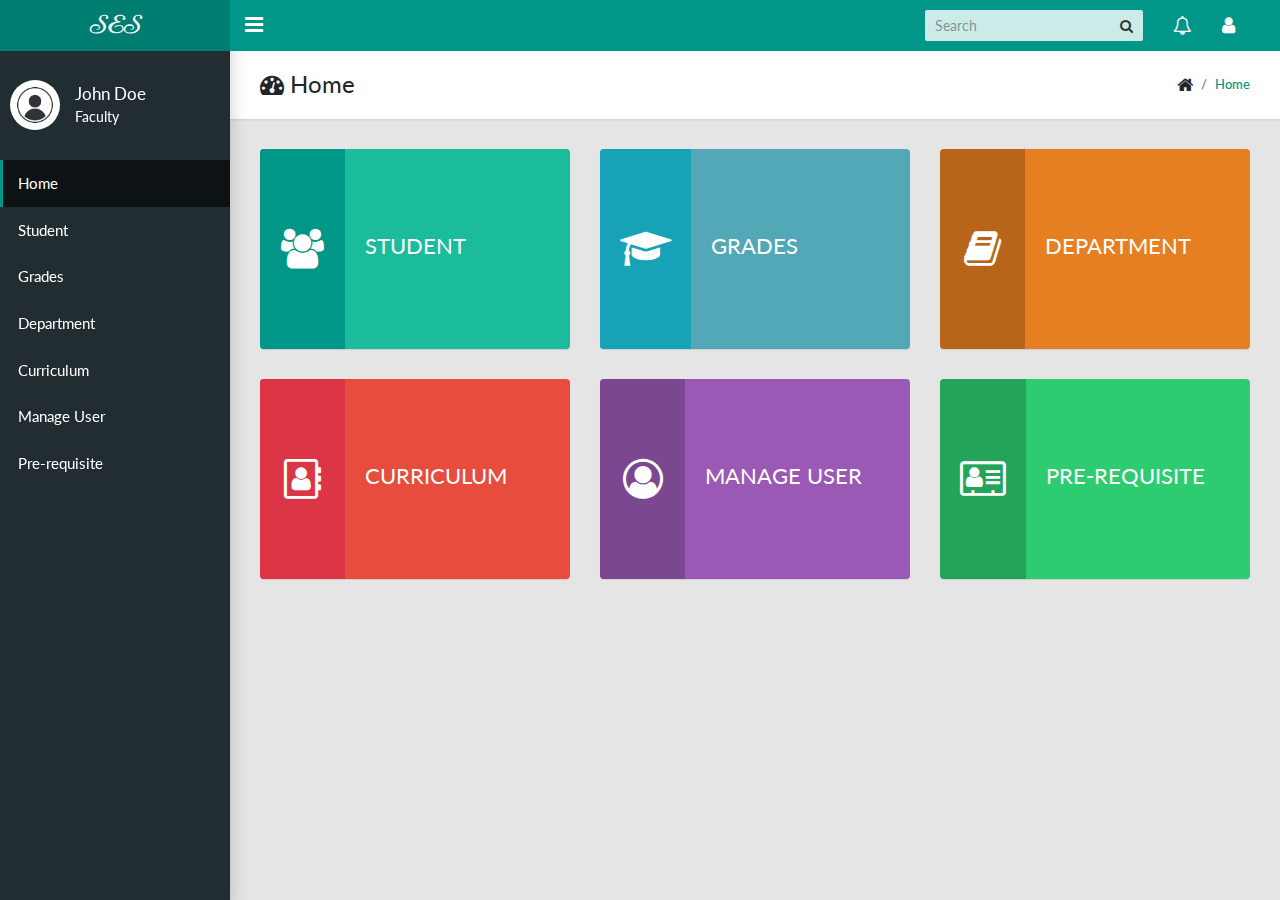
==== admin-dashboard.html @ 3c2b3d01 "project frontend upload" ====
<!DOCTYPE html>
<html lang="en">
  <head>
    <meta name="description" content="Vali is a responsive and free admin theme built with Bootstrap 4, SASS and PUG.js. It's fully customizable and modular.">
    <!-- Twitter meta-->
    <meta property="twitter:card" content="summary_large_image">
    <meta property="twitter:site" content="@pratikborsadiya">
    <meta property="twitter:creator" content="@pratikborsadiya">
    <!-- Open Graph Meta-->
    <meta property="og:type" content="website">
    <meta property="og:site_name" content="Vali Admin">
    <meta property="og:title" content="Vali - Free Bootstrap 4 admin theme">
    <meta property="og:url" content="http://pratikborsadiya.in/blog/vali-admin">
    <meta property="og:image" content="http://pratikborsadiya.in/blog/vali-admin/hero-social.png">
    <meta property="og:description" content="Vali is a responsive and free admin theme built with Bootstrap 4, SASS and PUG.js. It's fully customizable and modular.">
    <title>Home|SES</title>
    <meta charset="utf-8">
    <meta http-equiv="X-UA-Compatible" content="IE=edge">
    <meta name="viewport" content="width=device-width, initial-scale=1">
    <!-- Main CSS-->
    <link rel="stylesheet" type="text/css" href="css/main.css">
    <!-- Font-icon css-->
    <link rel="stylesheet" type="text/css" href="https://maxcdn.bootstrapcdn.com/font-awesome/4.7.0/css/font-awesome.min.css">
  </head>
  <body class="app sidebar-mini">
    <!-- Navbar-->
    <header class="app-header"><a class="app-header__logo" href="#">SES</a>
      <!-- Sidebar toggle button--><a class="app-sidebar__toggle" href="#" data-toggle="sidebar" aria-label="Hide Sidebar"></a>
      <!-- Navbar Right Menu-->
      <ul class="app-nav">
        <li class="app-search">
          <input class="app-search__input" type="search" placeholder="Search">
          <button class="app-search__button"><i class="fa fa-search"></i></button>
        </li>
        <!--Notification Menu-->
        <li class="dropdown"><a class="app-nav__item" href="#" data-toggle="dropdown" aria-label="Show notifications"><i class="fa fa-bell-o fa-lg"></i></a>
          <ul class="app-notification dropdown-menu dropdown-menu-right">
            <li class="app-notification__title">You have 4 new notifications.</li>
            <div class="app-notification__content">
              <li><a class="app-notification__item" href="javascript:;"><span class="app-notification__icon"><span class="fa-stack fa-lg"><i class="fa fa-circle fa-stack-2x text-primary"></i><i class="fa fa-envelope fa-stack-1x fa-inverse"></i></span></span>
                  <div>
                    <p class="app-notification__message">Lisa sent you a mail</p>
                    <p class="app-notification__meta">2 min ago</p>
                  </div></a></li>
              <li><a class="app-notification__item" href="javascript:;"><span class="app-notification__icon"><span class="fa-stack fa-lg"><i class="fa fa-circle fa-stack-2x text-danger"></i><i class="fa fa-hdd-o fa-stack-1x fa-inverse"></i></span></span>
                  <div>
                    <p class="app-notification__message">Mail server not working</p>
                    <p class="app-notification__meta">5 min ago</p>
                  </div></a></li>
              <li><a class="app-notification__item" href="javascript:;"><span class="app-notification__icon"><span class="fa-stack fa-lg"><i class="fa fa-circle fa-stack-2x text-success"></i><i class="fa fa-money fa-stack-1x fa-inverse"></i></span></span>
                  <div>
                    <p class="app-notification__message">Transaction complete</p>
                    <p class="app-notification__meta">2 days ago</p>
                  </div></a></li>
              <div class="app-notification__content">
                <li><a class="app-notification__item" href="javascript:;"><span class="app-notification__icon"><span class="fa-stack fa-lg"><i class="fa fa-circle fa-stack-2x text-primary"></i><i class="fa fa-envelope fa-stack-1x fa-inverse"></i></span></span>
                    <div>
                      <p class="app-notification__message">Lisa sent you a mail</p>
                      <p class="app-notification__meta">2 min ago</p>
                    </div></a></li>
                <li><a class="app-notification__item" href="javascript:;"><span class="app-notification__icon"><span class="fa-stack fa-lg"><i class="fa fa-circle fa-stack-2x text-danger"></i><i class="fa fa-hdd-o fa-stack-1x fa-inverse"></i></span></span>
                    <div>
                      <p class="app-notification__message">Mail server not working</p>
                      <p class="app-notification__meta">5 min ago</p>
                    </div></a></li>
                <li><a class="app-notification__item" href="javascript:;"><span class="app-notification__icon"><span class="fa-stack fa-lg"><i class="fa fa-circle fa-stack-2x text-success"></i><i class="fa fa-money fa-stack-1x fa-inverse"></i></span></span>
                    <div>
                      <p class="app-notification__message">Transaction complete</p>
                      <p class="app-notification__meta">2 days ago</p>
                    </div></a></li>
              </div>
            </div>
            <li class="app-notification__footer"><a href="#">See all notifications.</a></li>
          </ul>
        </li>
        <!-- User Menu-->
        <li class="dropdown"><a class="app-nav__item" href="#" data-toggle="dropdown" aria-label="Open Profile Menu"><i class="fa fa-user fa-lg"></i></a>
          <ul class="dropdown-menu settings-menu dropdown-menu-right">
            <li><a class="dropdown-item" href="user-profile.html"><i class="fa fa-cog fa-lg"></i> Settings</a></li>
            <li><a class="dropdown-item" href="user-profile.html"><i class="fa fa-user fa-lg"></i> Profile</a></li>
            <li><a class="dropdown-item" href="index.html"><i class="fa fa-sign-out fa-lg"></i> Logout</a></li>
          </ul>
        </li>
      </ul>
    </header>
    <!-- Sidebar menu-->
    <div class="app-sidebar__overlay" data-toggle="sidebar"></div>
    <aside class="app-sidebar">
      <div class="app-sidebar__user"><img class="app-sidebar__user-avatar img-fluid" src="images/avatar.jpg" alt="User Image">
        <div>
          <p class="app-sidebar__user-name">John Doe</p>
          <p class="app-sidebar__user-designation">Faculty</p>
        </div>
      </div>
      <ul class="app-menu">
        <li><a class="app-menu__item active" href="faculty-dashboard.html"><span class="app-menu__label">Home</span></a></li>
        <li><a class="app-menu__item " href="student.html"><span class="app-menu__label">Student</span></a></li>
        <li><a class="app-menu__item " href="grades.html"><span class="app-menu__label">Grades</span></a></li>
        <li><a class="app-menu__item " href="department.html"><span class="app-menu__label">Department</span></a></li>
        <li><a class="app-menu__item " href="curriculum.html"><span class="app-menu__label">Curriculum</span></a></li>
        <li><a class="app-menu__item " href="#"><span class="app-menu__label">Manage User</span></a></li>
        <li><a class="app-menu__item " href="pre-requisite.html"><span class="app-menu__label">Pre-requisite</span></a></li>
        <!-- <li class="treeview"><a class="app-menu__item" href="#" data-toggle="treeview"><i class="app-menu__icon fa fa-laptop"></i><span class="app-menu__label">UI Elements</span><i class="treeview-indicator fa fa-angle-right"></i></a>
          <ul class="treeview-menu">
            <li><a class="treeview-item" href="bootstrap-components.html"><i class="icon fa fa-circle-o"></i> Bootstrap Elements</a></li>
            <li><a class="treeview-item" href="https://fontawesome.com/v4.7.0/icons/" target="_blank" rel="noopener"><i class="icon fa fa-circle-o"></i> Font Icons</a></li>
            <li><a class="treeview-item" href="ui-cards.html"><i class="icon fa fa-circle-o"></i> Cards</a></li>
            <li><a class="treeview-item" href="widgets.html"><i class="icon fa fa-circle-o"></i> Widgets</a></li>
          </ul>
        </li>
        <li><a class="app-menu__item" href="charts.html"><i class="app-menu__icon fa fa-pie-chart"></i><span class="app-menu__label">Charts</span></a></li>
        <li class="treeview"><a class="app-menu__item" href="#" data-toggle="treeview"><i class="app-menu__icon fa fa-edit"></i><span class="app-menu__label">Forms</span><i class="treeview-indicator fa fa-angle-right"></i></a>
          <ul class="treeview-menu">
            <li><a class="treeview-item" href="form-components.html"><i class="icon fa fa-circle-o"></i> Form Components</a></li>
            <li><a class="treeview-item" href="form-custom.html"><i class="icon fa fa-circle-o"></i> Custom Components</a></li>
            <li><a class="treeview-item" href="form-samples.html"><i class="icon fa fa-circle-o"></i> Form Samples</a></li>
            <li><a class="treeview-item" href="form-notifications.html"><i class="icon fa fa-circle-o"></i> Form Notifications</a></li>
          </ul>
        </li>
        <li class="treeview"><a class="app-menu__item" href="#" data-toggle="treeview"><i class="app-menu__icon fa fa-th-list"></i><span class="app-menu__label">Tables</span><i class="treeview-indicator fa fa-angle-right"></i></a>
          <ul class="treeview-menu">
            <li><a class="treeview-item" href="table-basic.html"><i class="icon fa fa-circle-o"></i> Basic Tables</a></li>
            <li><a class="treeview-item" href="table-data-table.html"><i class="icon fa fa-circle-o"></i> Data Tables</a></li>
          </ul>
        </li>
        <li class="treeview"><a class="app-menu__item" href="#" data-toggle="treeview"><i class="app-menu__icon fa fa-file-text"></i><span class="app-menu__label">Pages</span><i class="treeview-indicator fa fa-angle-right"></i></a>
          <ul class="treeview-menu">
            <li><a class="treeview-item" href="blank-page.html"><i class="icon fa fa-circle-o"></i> Blank Page</a></li>
            <li><a class="treeview-item" href="page-login.html"><i class="icon fa fa-circle-o"></i> Login Page</a></li>
            <li><a class="treeview-item" href="page-lockscreen.html"><i class="icon fa fa-circle-o"></i> Lockscreen Page</a></li>
            <li><a class="treeview-item" href="page-user.html"><i class="icon fa fa-circle-o"></i> User Page</a></li>
            <li><a class="treeview-item" href="page-invoice.html"><i class="icon fa fa-circle-o"></i> Invoice Page</a></li>
            <li><a class="treeview-item" href="page-calendar.html"><i class="icon fa fa-circle-o"></i> Calendar Page</a></li>
            <li><a class="treeview-item" href="page-mailbox.html"><i class="icon fa fa-circle-o"></i> Mailbox</a></li>
            <li><a class="treeview-item" href="page-error.html"><i class="icon fa fa-circle-o"></i> Error Page</a></li>
          </ul>
        </li>
        <li><a class="app-menu__item" href="docs.html"><i class="app-menu__icon fa fa-file-code-o"></i><span class="app-menu__label">Docs</span></a></li> -->
      </ul>
    </aside>
    <main class="app-content">
      <div class="app-title">
        <div>
          <h1><i class="fa fa-dashboard"></i> Home</h1>
        </div>
        <ul class="app-breadcrumb breadcrumb">
          <li class="breadcrumb-item"><i class="fa fa-home fa-lg"></i></li>
          <li class="breadcrumb-item"><a href="#">Home</a></li>
        </ul>
      </div>
      <div class="row">
        <div class="col-md-6 col-lg-4">
          <a href="student.html">
            <div class="widget-small primary coloured-icon"><i class="icon fa fa-users fa-3x"></i>
              <div class="info">
                <h4>Student</h4>
              </div>
            </div>
          </a>
        </div>
        <div class="col-md-6 col-lg-4">
          <a href="grades.html">
            <div class="widget-small info coloured-icon"><i class="icon fa fa-graduation-cap fa-3x"></i>
              <div class="info">
                <h4>Grades</h4>
              </div>
            </div>
          </a>
        </div>
        <div class="col-md-6 col-lg-4">
          <a href="department.html">
            <div class="widget-small orange coloured-icon"><i class="icon fa fa-book fa-3x"></i>
              <div class="info">
                <h4>Department</h4>
              </div>
            </div>
          </a>
        </div>
        <div class="col-md-6 col-lg-4">
          <a href="curriculum.html">
            <div class="widget-small danger coloured-icon"><i class="icon fa fa-address-book-o fa-3x"></i>
              <div class="info">
                <h4>Curriculum</h4>
              </div>
            </div>
          </a>
        </div>
        <div class="col-md-6 col-lg-4">
          <a href="#">
            <div class="widget-small violet coloured-icon"><i class="icon fa fa-user-circle-o fa-3x"></i>
              <div class="info">
                <h4>Manage User</h4>
              </div>
            </div>
          </a>
        </div>
        <div class="col-md-6 col-lg-4">
          <a href="pre-requisite.html">
            <div class="widget-small green coloured-icon"><i class="icon fa fa-address-card-o fa-3x"></i>
              <div class="info">
                <h4>Pre-requisite</h4>
              </div>
            </div>
          </a>
        </div>
      </div>
      <!-- <div class="row">
        <div class="col-md-6">
          <div class="tile">
            <h3 class="tile-title">Monthly Sales</h3>
            <div class="embed-responsive embed-responsive-16by9">
              <canvas class="embed-responsive-item" id="lineChartDemo"></canvas>
            </div>
          </div>
        </div>
        <div class="col-md-6">
          <div class="tile">
            <h3 class="tile-title">Support Requests</h3>
            <div class="embed-responsive embed-responsive-16by9">
              <canvas class="embed-responsive-item" id="pieChartDemo"></canvas>
            </div>
          </div>
        </div>
      </div> -->
    </main>
    <!-- Essential javascripts for application to work-->
    <script src="js/jquery-3.3.1.min.js"></script>
    <script src="js/popper.min.js"></script>
    <script src="js/bootstrap.min.js"></script>
    <script src="js/main.js"></script>
    <!-- The javascript plugin to display page loading on top-->
    <script src="js/plugins/pace.min.js"></script>
    <!-- Page specific javascripts-->
    <script type="text/javascript" src="js/plugins/chart.js"></script>
    <script type="text/javascript">
      var data = {
      	labels: ["January", "February", "March", "April", "May"],
      	datasets: [
      		{
      			label: "My First dataset",
      			fillColor: "rgba(220,220,220,0.2)",
      			strokeColor: "rgba(220,220,220,1)",
      			pointColor: "rgba(220,220,220,1)",
      			pointStrokeColor: "#fff",
      			pointHighlightFill: "#fff",
      			pointHighlightStroke: "rgba(220,220,220,1)",
      			data: [65, 59, 80, 81, 56]
      		},
      		{
      			label: "My Second dataset",
      			fillColor: "rgba(151,187,205,0.2)",
      			strokeColor: "rgba(151,187,205,1)",
      			pointColor: "rgba(151,187,205,1)",
      			pointStrokeColor: "#fff",
      			pointHighlightFill: "#fff",
      			pointHighlightStroke: "rgba(151,187,205,1)",
      			data: [28, 48, 40, 19, 86]
      		}
      	]
      };
      var pdata = [
      	{
      		value: 300,
      		color: "#46BFBD",
      		highlight: "#5AD3D1",
      		label: "Complete"
      	},
      	{
      		value: 50,
      		color:"#F7464A",
      		highlight: "#FF5A5E",
      		label: "In-Progress"
      	}
      ]
      
      var ctxl = $("#lineChartDemo").get(0).getContext("2d");
      var lineChart = new Chart(ctxl).Line(data);
      
      var ctxp = $("#pieChartDemo").get(0).getContext("2d");
      var pieChart = new Chart(ctxp).Pie(pdata);
    </script>
    <!-- Google analytics script-->
    <script type="text/javascript">
      if(document.location.hostname == 'pratikborsadiya.in') {
      	(function(i,s,o,g,r,a,m){i['GoogleAnalyticsObject']=r;i[r]=i[r]||function(){
      	(i[r].q=i[r].q||[]).push(arguments)},i[r].l=1*new Date();a=s.createElement(o),
      	m=s.getElementsByTagName(o)[0];a.async=1;a.src=g;m.parentNode.insertBefore(a,m)
      	})(window,document,'script','//www.google-analytics.com/analytics.js','ga');
      	ga('create', 'UA-72504830-1', 'auto');
      	ga('send', 'pageview');
      }
    </script>
  </body>
</html>
---- css/main.css ----
@charset "UTF-8";
/*!
 * Vali Admin
 * Author: Pratik Borsadiya
 * ================================*/
@import url(https://fonts.googleapis.com/css?family=Lato:300,400,400i,700);
@import url(https://fonts.googleapis.com/css?family=Niconne);
/*!
 * Bootstrap v4.3.1 (https://getbootstrap.com/)
 * Copyright 2011-2019 The Bootstrap Authors
 * Copyright 2011-2019 Twitter, Inc.
 * Licensed under MIT (https://github.com/twbs/bootstrap/blob/master/LICENSE)
 */
:root {
  --blue: #007bff;
  --indigo: #6610f2;
  --purple: #6f42c1;
  --pink: #e83e8c;
  --red: #dc3545;
  --orange: #fd7e14;
  --yellow: #ffc107;
  --green: #28a745;
  --teal: #20c997;
  --cyan: #17a2b8;
  --white: #FFF;
  --gray: #6c757d;
  --gray-dark: #343a40;
  --primary: #009688;
  --secondary: #6c757d;
  --success: #28a745;
  --info: #17a2b8;
  --warning: #ffc107;
  --danger: #dc3545;
  --light: #f8f9fa;
  --dark: #343a40;
  --breakpoint-xs: 0;
  --breakpoint-sm: 576px;
  --breakpoint-md: 768px;
  --breakpoint-lg: 992px;
  --breakpoint-xl: 1200px;
  --font-family-sans-serif: "Lato", -apple-system, BlinkMacSystemFont, "Segoe UI", Roboto, "Helvetica Neue", Arial, sans-serif;
  --font-family-monospace: SFMono-Regular, Menlo, Monaco, Consolas, "Liberation Mono", "Courier New", monospace;
}

*,
*::before,
*::after {
  -webkit-box-sizing: border-box;
          box-sizing: border-box;
}

html {
  font-family: sans-serif;
  line-height: 1.15;
  -webkit-text-size-adjust: 100%;
  -webkit-tap-highlight-color: rgba(0, 0, 0, 0);
}

article, aside, figcaption, figure, footer, header, hgroup, main, nav, section {
  display: block;
}

body {
  margin: 0;
  font-family: "Lato", -apple-system, BlinkMacSystemFont, "Segoe UI", Roboto, "Helvetica Neue", Arial, sans-serif;
  font-size: 0.875rem;
  font-weight: 400;
  line-height: 1.5;
  color: #212529;
  text-align: left;
  background-color: #FFF;
}

[tabindex="-1"]:focus {
  outline: 0 !important;
}

hr {
  -webkit-box-sizing: content-box;
          box-sizing: content-box;
  height: 0;
  overflow: visible;
}

h1, h2, h3, h4, h5, h6 {
  margin-top: 0;
  margin-bottom: 0.5rem;
}

p {
  margin-top: 0;
  margin-bottom: 1rem;
}

abbr[title],
abbr[data-original-title] {
  text-decoration: underline;
  -webkit-text-decoration: underline dotted;
          text-decoration: underline dotted;
  cursor: help;
  border-bottom: 0;
  -webkit-text-decoration-skip-ink: none;
          text-decoration-skip-ink: none;
}

address {
  margin-bottom: 1rem;
  font-style: normal;
  line-height: inherit;
}

ol,
ul,
dl {
  margin-top: 0;
  margin-bottom: 1rem;
}

ol ol,
ul ul,
ol ul,
ul ol {
  margin-bottom: 0;
}

dt {
  font-weight: 700;
}

dd {
  margin-bottom: .5rem;
  margin-left: 0;
}

blockquote {
  margin: 0 0 1rem;
}

b,
strong {
  font-weight: bolder;
}

small {
  font-size: 80%;
}

sub,
sup {
  position: relative;
  font-size: 75%;
  line-height: 0;
  vertical-align: baseline;
}

sub {
  bottom: -.25em;
}

sup {
  top: -.5em;
}

a {
  color: #009688;
  text-decoration: none;
  background-color: transparent;
}

a:hover {
  color: #004a43;
  text-decoration: underline;
}

a:not([href]):not([tabindex]) {
  color: inherit;
  text-decoration: none;
}

a:not([href]):not([tabindex]):hover, a:not([href]):not([tabindex]):focus {
  color: inherit;
  text-decoration: none;
}

a:not([href]):not([tabindex]):focus {
  outline: 0;
}

pre,
code,
kbd,
samp {
  font-family: SFMono-Regular, Menlo, Monaco, Consolas, "Liberation Mono", "Courier New", monospace;
  font-size: 1em;
}

pre {
  margin-top: 0;
  margin-bottom: 1rem;
  overflow: auto;
}

figure {
  margin: 0 0 1rem;
}

img {
  vertical-align: middle;
  border-style: none;
}

svg {
  overflow: hidden;
  vertical-align: middle;
}

table {
  border-collapse: collapse;
}

caption {
  padding-top: 0.75rem;
  padding-bottom: 0.75rem;
  color: #6c757d;
  text-align: left;
  caption-side: bottom;
}

th {
  text-align: inherit;
}

label {
  display: inline-block;
  margin-bottom: 0.5rem;
}

button {
  border-radius: 0;
}

button:focus {
  outline: 1px dotted;
  outline: 5px auto -webkit-focus-ring-color;
}

input,
button,
select,
optgroup,
textarea {
  margin: 0;
  font-family: inherit;
  font-size: inherit;
  line-height: inherit;
}

button,
input {
  overflow: visible;
}

button,
select {
  text-transform: none;
}

select {
  word-wrap: normal;
}

button,
[type="button"],
[type="reset"],
[type="submit"] {
  -webkit-appearance: button;
}

button:not(:disabled),
[type="button"]:not(:disabled),
[type="reset"]:not(:disabled),
[type="submit"]:not(:disabled) {
  cursor: pointer;
}

button::-moz-focus-inner,
[type="button"]::-moz-focus-inner,
[type="reset"]::-moz-focus-inner,
[type="submit"]::-moz-focus-inner {
  padding: 0;
  border-style: none;
}

input[type="radio"],
input[type="checkbox"] {
  -webkit-box-sizing: border-box;
          box-sizing: border-box;
  padding: 0;
}

input[type="date"],
input[type="time"],
input[type="datetime-local"],
input[type="month"] {
  -webkit-appearance: listbox;
}

textarea {
  overflow: auto;
  resize: vertical;
}

fieldset {
  min-width: 0;
  padding: 0;
  margin: 0;
  border: 0;
}

legend {
  display: block;
  width: 100%;
  max-width: 100%;
  padding: 0;
  margin-bottom: .5rem;
  font-size: 1.5rem;
  line-height: inherit;
  color: inherit;
  white-space: normal;
}

progress {
  vertical-align: baseline;
}

[type="number"]::-webkit-inner-spin-button,
[type="number"]::-webkit-outer-spin-button {
  height: auto;
}

[type="search"] {
  outline-offset: -2px;
  -webkit-appearance: none;
}

[type="search"]::-webkit-search-decoration {
  -webkit-appearance: none;
}

::-webkit-file-upload-button {
  font: inherit;
  -webkit-appearance: button;
}

output {
  display: inline-block;
}

summary {
  display: list-item;
  cursor: pointer;
}

template {
  display: none;
}

[hidden] {
  display: none !important;
}

h1, h2, h3, h4, h5, h6,
.h1, .h2, .h3, .h4, .h5, .h6 {
  margin-bottom: 0.5rem;
  font-weight: bold;
  line-height: 1.2;
}

h1, .h1 {
  font-size: 2.1875rem;
}

h2, .h2 {
  font-size: 1.75rem;
}

h3, .h3 {
  font-size: 1.53125rem;
}

h4, .h4 {
  font-size: 1.3125rem;
}

h5, .h5 {
  font-size: 1.09375rem;
}

h6, .h6 {
  font-size: 0.875rem;
}

.lead {
  font-size: 1.09375rem;
  font-weight: 300;
}

.display-1 {
  font-size: 6rem;
  font-weight: 300;
  line-height: 1.2;
}

.display-2 {
  font-size: 5.5rem;
  font-weight: 300;
  line-height: 1.2;
}

.display-3 {
  font-size: 4.5rem;
  font-weight: 300;
  line-height: 1.2;
}

.display-4 {
  font-size: 3.5rem;
  font-weight: 300;
  line-height: 1.2;
}

hr {
  margin-top: 1rem;
  margin-bottom: 1rem;
  border: 0;
  border-top: 1px solid rgba(0, 0, 0, 0.1);
}

small,
.small {
  font-size: 80%;
  font-weight: 400;
}

mark,
.mark {
  padding: 0.2em;
  background-color: #fcf8e3;
}

.list-unstyled, .app-nav, .app-menu, .treeview-menu {
  padding-left: 0;
  list-style: none;
}

.list-inline {
  padding-left: 0;
  list-style: none;
}

.list-inline-item {
  display: inline-block;
}

.list-inline-item:not(:last-child) {
  margin-right: 0.5rem;
}

.initialism {
  font-size: 90%;
  text-transform: uppercase;
}

.blockquote {
  margin-bottom: 1rem;
  font-size: 1.09375rem;
}

.blockquote-footer {
  display: block;
  font-size: 80%;
  color: #6c757d;
}

.blockquote-footer::before {
  content: "\2014\00A0";
}

.img-fluid {
  max-width: 100%;
  height: auto;
}

.img-thumbnail {
  padding: 0.25rem;
  background-color: #FFF;
  border: 1px solid #dee2e6;
  border-radius: 0.25rem;
  max-width: 100%;
  height: auto;
}

.figure {
  display: inline-block;
}

.figure-img {
  margin-bottom: 0.5rem;
  line-height: 1;
}

.figure-caption {
  font-size: 90%;
  color: #6c757d;
}

code {
  font-size: 87.5%;
  color: #e83e8c;
  word-break: break-word;
}

a > code {
  color: inherit;
}

kbd {
  padding: 0.2rem 0.4rem;
  font-size: 87.5%;
  color: #FFF;
  background-color: #212529;
  border-radius: 0.2rem;
}

kbd kbd {
  padding: 0;
  font-size: 100%;
  font-weight: 700;
}

pre {
  display: block;
  font-size: 87.5%;
  color: #212529;
}

pre code {
  font-size: inherit;
  color: inherit;
  word-break: normal;
}

.pre-scrollable {
  max-height: 340px;
  overflow-y: scroll;
}

.container {
  width: 100%;
  padding-right: 15px;
  padding-left: 15px;
  margin-right: auto;
  margin-left: auto;
}

@media (min-width: 576px) {
  .container {
    max-width: 540px;
  }
}

@media (min-width: 768px) {
  .container {
    max-width: 720px;
  }
}

@media (min-width: 992px) {
  .container {
    max-width: 960px;
  }
}

@media (min-width: 1200px) {
  .container {
    max-width: 1140px;
  }
}

.container-fluid {
  width: 100%;
  padding-right: 15px;
  padding-left: 15px;
  margin-right: auto;
  margin-left: auto;
}

.row {
  display: -webkit-box;
  display: -ms-flexbox;
  display: flex;
  -ms-flex-wrap: wrap;
      flex-wrap: wrap;
  margin-right: -15px;
  margin-left: -15px;
}

.no-gutters {
  margin-right: 0;
  margin-left: 0;
}

.no-gutters > .col,
.no-gutters > [class*="col-"] {
  padding-right: 0;
  padding-left: 0;
}

.col-1, .col-2, .col-3, .col-4, .col-5, .col-6, .col-7, .col-8, .col-9, .col-10, .col-11, .col-12, .col,
.col-auto, .col-sm-1, .col-sm-2, .col-sm-3, .col-sm-4, .col-sm-5, .col-sm-6, .col-sm-7, .col-sm-8, .col-sm-9, .col-sm-10, .col-sm-11, .col-sm-12, .col-sm,
.col-sm-auto, .col-md-1, .col-md-2, .col-md-3, .col-md-4, .col-md-5, .col-md-6, .col-md-7, .col-md-8, .col-md-9, .col-md-10, .col-md-11, .col-md-12, .col-md,
.col-md-auto, .col-lg-1, .col-lg-2, .col-lg-3, .col-lg-4, .col-lg-5, .col-lg-6, .col-lg-7, .col-lg-8, .col-lg-9, .col-lg-10, .col-lg-11, .col-lg-12, .col-lg,
.col-lg-auto, .col-xl-1, .col-xl-2, .col-xl-3, .col-xl-4, .col-xl-5, .col-xl-6, .col-xl-7, .col-xl-8, .col-xl-9, .col-xl-10, .col-xl-11, .col-xl-12, .col-xl,
.col-xl-auto {
  position: relative;
  width: 100%;
  padding-right: 15px;
  padding-left: 15px;
}

.col {
  -ms-flex-preferred-size: 0;
      flex-basis: 0;
  -webkit-box-flex: 1;
      -ms-flex-positive: 1;
          flex-grow: 1;
  max-width: 100%;
}

.col-auto {
  -webkit-box-flex: 0;
      -ms-flex: 0 0 auto;
          flex: 0 0 auto;
  width: auto;
  max-width: 100%;
}

.col-1 {
  -webkit-box-flex: 0;
      -ms-flex: 0 0 8.3333333333%;
          flex: 0 0 8.3333333333%;
  max-width: 8.3333333333%;
}

.col-2 {
  -webkit-box-flex: 0;
      -ms-flex: 0 0 16.6666666667%;
          flex: 0 0 16.6666666667%;
  max-width: 16.6666666667%;
}

.col-3 {
  -webkit-box-flex: 0;
      -ms-flex: 0 0 25%;
          flex: 0 0 25%;
  max-width: 25%;
}

.col-4 {
  -webkit-box-flex: 0;
      -ms-flex: 0 0 33.3333333333%;
          flex: 0 0 33.3333333333%;
  max-width: 33.3333333333%;
}

.col-5 {
  -webkit-box-flex: 0;
      -ms-flex: 0 0 41.6666666667%;
          flex: 0 0 41.6666666667%;
  max-width: 41.6666666667%;
}

.col-6 {
  -webkit-box-flex: 0;
      -ms-flex: 0 0 50%;
          flex: 0 0 50%;
  max-width: 50%;
}

.col-7 {
  -webkit-box-flex: 0;
      -ms-flex: 0 0 58.3333333333%;
          flex: 0 0 58.3333333333%;
  max-width: 58.3333333333%;
}

.col-8 {
  -webkit-box-flex: 0;
      -ms-flex: 0 0 66.6666666667%;
          flex: 0 0 66.6666666667%;
  max-width: 66.6666666667%;
}

.col-9 {
  -webkit-box-flex: 0;
      -ms-flex: 0 0 75%;
          flex: 0 0 75%;
  max-width: 75%;
}

.col-10 {
  -webkit-box-flex: 0;
      -ms-flex: 0 0 83.3333333333%;
          flex: 0 0 83.3333333333%;
  max-width: 83.3333333333%;
}

.col-11 {
  -webkit-box-flex: 0;
      -ms-flex: 0 0 91.6666666667%;
          flex: 0 0 91.6666666667%;
  max-width: 91.6666666667%;
}

.col-12 {
  -webkit-box-flex: 0;
      -ms-flex: 0 0 100%;
          flex: 0 0 100%;
  max-width: 100%;
}

.order-first {
  -webkit-box-ordinal-group: 0;
      -ms-flex-order: -1;
          order: -1;
}

.order-last {
  -webkit-box-ordinal-group: 14;
      -ms-flex-order: 13;
          order: 13;
}

.order-0 {
  -webkit-box-ordinal-group: 1;
      -ms-flex-order: 0;
          order: 0;
}

.order-1 {
  -webkit-box-ordinal-group: 2;
      -ms-flex-order: 1;
          order: 1;
}

.order-2 {
  -webkit-box-ordinal-group: 3;
      -ms-flex-order: 2;
          order: 2;
}

.order-3 {
  -webkit-box-ordinal-group: 4;
      -ms-flex-order: 3;
          order: 3;
}

.order-4 {
  -webkit-box-ordinal-group: 5;
      -ms-flex-order: 4;
          order: 4;
}

.order-5 {
  -webkit-box-ordinal-group: 6;
      -ms-flex-order: 5;
          order: 5;
}

.order-6 {
  -webkit-box-ordinal-group: 7;
      -ms-flex-order: 6;
          order: 6;
}

.order-7 {
  -webkit-box-ordinal-group: 8;
      -ms-flex-order: 7;
          order: 7;
}

.order-8 {
  -webkit-box-ordinal-group: 9;
      -ms-flex-order: 8;
          order: 8;
}

.order-9 {
  -webkit-box-ordinal-group: 10;
      -ms-flex-order: 9;
          order: 9;
}

.order-10 {
  -webkit-box-ordinal-group: 11;
      -ms-flex-order: 10;
          order: 10;
}

.order-11 {
  -webkit-box-ordinal-group: 12;
      -ms-flex-order: 11;
          order: 11;
}

.order-12 {
  -webkit-box-ordinal-group: 13;
      -ms-flex-order: 12;
          order: 12;
}

.offset-1 {
  margin-left: 8.3333333333%;
}

.offset-2 {
  margin-left: 16.6666666667%;
}

.offset-3 {
  margin-left: 25%;
}

.offset-4 {
  margin-left: 33.3333333333%;
}

.offset-5 {
  margin-left: 41.6666666667%;
}

.offset-6 {
  margin-left: 50%;
}

.offset-7 {
  margin-left: 58.3333333333%;
}

.offset-8 {
  margin-left: 66.6666666667%;
}

.offset-9 {
  margin-left: 75%;
}

.offset-10 {
  margin-left: 83.3333333333%;
}

.offset-11 {
  margin-left: 91.6666666667%;
}

@media (min-width: 576px) {
  .col-sm {
    -ms-flex-preferred-size: 0;
        flex-basis: 0;
    -webkit-box-flex: 1;
        -ms-flex-positive: 1;
            flex-grow: 1;
    max-width: 100%;
  }
  .col-sm-auto {
    -webkit-box-flex: 0;
        -ms-flex: 0 0 auto;
            flex: 0 0 auto;
    width: auto;
    max-width: 100%;
  }
  .col-sm-1 {
    -webkit-box-flex: 0;
        -ms-flex: 0 0 8.3333333333%;
            flex: 0 0 8.3333333333%;
    max-width: 8.3333333333%;
  }
  .col-sm-2 {
    -webkit-box-flex: 0;
        -ms-flex: 0 0 16.6666666667%;
            flex: 0 0 16.6666666667%;
    max-width: 16.6666666667%;
  }
  .col-sm-3 {
    -webkit-box-flex: 0;
        -ms-flex: 0 0 25%;
            flex: 0 0 25%;
    max-width: 25%;
  }
  .col-sm-4 {
    -webkit-box-flex: 0;
        -ms-flex: 0 0 33.3333333333%;
            flex: 0 0 33.3333333333%;
    max-width: 33.3333333333%;
  }
  .col-sm-5 {
    -webkit-box-flex: 0;
        -ms-flex: 0 0 41.6666666667%;
            flex: 0 0 41.6666666667%;
    max-width: 41.6666666667%;
  }
  .col-sm-6 {
    -webkit-box-flex: 0;
        -ms-flex: 0 0 50%;
            flex: 0 0 50%;
    max-width: 50%;
  }
  .col-sm-7 {
    -webkit-box-flex: 0;
        -ms-flex: 0 0 58.3333333333%;
            flex: 0 0 58.3333333333%;
    max-width: 58.3333333333%;
  }
  .col-sm-8 {
    -webkit-box-flex: 0;
        -ms-flex: 0 0 66.6666666667%;
            flex: 0 0 66.6666666667%;
    max-width: 66.6666666667%;
  }
  .col-sm-9 {
    -webkit-box-flex: 0;
        -ms-flex: 0 0 75%;
            flex: 0 0 75%;
    max-width: 75%;
  }
  .col-sm-10 {
    -webkit-box-flex: 0;
        -ms-flex: 0 0 83.3333333333%;
            flex: 0 0 83.3333333333%;
    max-width: 83.3333333333%;
  }
  .col-sm-11 {
    -webkit-box-flex: 0;
        -ms-flex: 0 0 91.6666666667%;
            flex: 0 0 91.6666666667%;
    max-width: 91.6666666667%;
  }
  .col-sm-12 {
    -webkit-box-flex: 0;
        -ms-flex: 0 0 100%;
            flex: 0 0 100%;
    max-width: 100%;
  }
  .order-sm-first {
    -webkit-box-ordinal-group: 0;
        -ms-flex-order: -1;
            order: -1;
  }
  .order-sm-last {
    -webkit-box-ordinal-group: 14;
        -ms-flex-order: 13;
            order: 13;
  }
  .order-sm-0 {
    -webkit-box-ordinal-group: 1;
        -ms-flex-order: 0;
            order: 0;
  }
  .order-sm-1 {
    -webkit-box-ordinal-group: 2;
        -ms-flex-order: 1;
            order: 1;
  }
  .order-sm-2 {
    -webkit-box-ordinal-group: 3;
        -ms-flex-order: 2;
            order: 2;
  }
  .order-sm-3 {
    -webkit-box-ordinal-group: 4;
        -ms-flex-order: 3;
            order: 3;
  }
  .order-sm-4 {
    -webkit-box-ordinal-group: 5;
        -ms-flex-order: 4;
            order: 4;
  }
  .order-sm-5 {
    -webkit-box-ordinal-group: 6;
        -ms-flex-order: 5;
            order: 5;
  }
  .order-sm-6 {
    -webkit-box-ordinal-group: 7;
        -ms-flex-order: 6;
            order: 6;
  }
  .order-sm-7 {
    -webkit-box-ordinal-group: 8;
        -ms-flex-order: 7;
            order: 7;
  }
  .order-sm-8 {
    -webkit-box-ordinal-group: 9;
        -ms-flex-order: 8;
            order: 8;
  }
  .order-sm-9 {
    -webkit-box-ordinal-group: 10;
        -ms-flex-order: 9;
            order: 9;
  }
  .order-sm-10 {
    -webkit-box-ordinal-group: 11;
        -ms-flex-order: 10;
            order: 10;
  }
  .order-sm-11 {
    -webkit-box-ordinal-group: 12;
        -ms-flex-order: 11;
            order: 11;
  }
  .order-sm-12 {
    -webkit-box-ordinal-group: 13;
        -ms-flex-order: 12;
            order: 12;
  }
  .offset-sm-0 {
    margin-left: 0;
  }
  .offset-sm-1 {
    margin-left: 8.3333333333%;
  }
  .offset-sm-2 {
    margin-left: 16.6666666667%;
  }
  .offset-sm-3 {
    margin-left: 25%;
  }
  .offset-sm-4 {
    margin-left: 33.3333333333%;
  }
  .offset-sm-5 {
    margin-left: 41.6666666667%;
  }
  .offset-sm-6 {
    margin-left: 50%;
  }
  .offset-sm-7 {
    margin-left: 58.3333333333%;
  }
  .offset-sm-8 {
    margin-left: 66.6666666667%;
  }
  .offset-sm-9 {
    margin-left: 75%;
  }
  .offset-sm-10 {
    margin-left: 83.3333333333%;
  }
  .offset-sm-11 {
    margin-left: 91.6666666667%;
  }
}

@media (min-width: 768px) {
  .col-md {
    -ms-flex-preferred-size: 0;
        flex-basis: 0;
    -webkit-box-flex: 1;
        -ms-flex-positive: 1;
            flex-grow: 1;
    max-width: 100%;
  }
  .col-md-auto {
    -webkit-box-flex: 0;
        -ms-flex: 0 0 auto;
            flex: 0 0 auto;
    width: auto;
    max-width: 100%;
  }
  .col-md-1 {
    -webkit-box-flex: 0;
        -ms-flex: 0 0 8.3333333333%;
            flex: 0 0 8.3333333333%;
    max-width: 8.3333333333%;
  }
  .col-md-2 {
    -webkit-box-flex: 0;
        -ms-flex: 0 0 16.6666666667%;
            flex: 0 0 16.6666666667%;
    max-width: 16.6666666667%;
  }
  .col-md-3 {
    -webkit-box-flex: 0;
        -ms-flex: 0 0 25%;
            flex: 0 0 25%;
    max-width: 25%;
  }
  .col-md-4 {
    -webkit-box-flex: 0;
        -ms-flex: 0 0 33.3333333333%;
            flex: 0 0 33.3333333333%;
    max-width: 33.3333333333%;
  }
  .col-md-5 {
    -webkit-box-flex: 0;
        -ms-flex: 0 0 41.6666666667%;
            flex: 0 0 41.6666666667%;
    max-width: 41.6666666667%;
  }
  .col-md-6 {
    -webkit-box-flex: 0;
        -ms-flex: 0 0 50%;
            flex: 0 0 50%;
    max-width: 50%;
  }
  .col-md-7 {
    -webkit-box-flex: 0;
        -ms-flex: 0 0 58.3333333333%;
            flex: 0 0 58.3333333333%;
    max-width: 58.3333333333%;
  }
  .col-md-8 {
    -webkit-box-flex: 0;
        -ms-flex: 0 0 66.6666666667%;
            flex: 0 0 66.6666666667%;
    max-width: 66.6666666667%;
  }
  .col-md-9 {
    -webkit-box-flex: 0;
        -ms-flex: 0 0 75%;
            flex: 0 0 75%;
    max-width: 75%;
  }
  .col-md-10 {
    -webkit-box-flex: 0;
        -ms-flex: 0 0 83.3333333333%;
            flex: 0 0 83.3333333333%;
    max-width: 83.3333333333%;
  }
  .col-md-11 {
    -webkit-box-flex: 0;
        -ms-flex: 0 0 91.6666666667%;
            flex: 0 0 91.6666666667%;
    max-width: 91.6666666667%;
  }
  .col-md-12 {
    -webkit-box-flex: 0;
        -ms-flex: 0 0 100%;
            flex: 0 0 100%;
    max-width: 100%;
  }
  .order-md-first {
    -webkit-box-ordinal-group: 0;
        -ms-flex-order: -1;
            order: -1;
  }
  .order-md-last {
    -webkit-box-ordinal-group: 14;
        -ms-flex-order: 13;
            order: 13;
  }
  .order-md-0 {
    -webkit-box-ordinal-group: 1;
        -ms-flex-order: 0;
            order: 0;
  }
  .order-md-1 {
    -webkit-box-ordinal-group: 2;
        -ms-flex-order: 1;
            order: 1;
  }
  .order-md-2 {
    -webkit-box-ordinal-group: 3;
        -ms-flex-order: 2;
            order: 2;
  }
  .order-md-3 {
    -webkit-box-ordinal-group: 4;
        -ms-flex-order: 3;
            order: 3;
  }
  .order-md-4 {
    -webkit-box-ordinal-group: 5;
        -ms-flex-order: 4;
            order: 4;
  }
  .order-md-5 {
    -webkit-box-ordinal-group: 6;
        -ms-flex-order: 5;
            order: 5;
  }
  .order-md-6 {
    -webkit-box-ordinal-group: 7;
        -ms-flex-order: 6;
            order: 6;
  }
  .order-md-7 {
    -webkit-box-ordinal-group: 8;
        -ms-flex-order: 7;
            order: 7;
  }
  .order-md-8 {
    -webkit-box-ordinal-group: 9;
        -ms-flex-order: 8;
            order: 8;
  }
  .order-md-9 {
    -webkit-box-ordinal-group: 10;
        -ms-flex-order: 9;
            order: 9;
  }
  .order-md-10 {
    -webkit-box-ordinal-group: 11;
        -ms-flex-order: 10;
            order: 10;
  }
  .order-md-11 {
    -webkit-box-ordinal-group: 12;
        -ms-flex-order: 11;
            order: 11;
  }
  .order-md-12 {
    -webkit-box-ordinal-group: 13;
        -ms-flex-order: 12;
            order: 12;
  }
  .offset-md-0 {
    margin-left: 0;
  }
  .offset-md-1 {
    margin-left: 8.3333333333%;
  }
  .offset-md-2 {
    margin-left: 16.6666666667%;
  }
  .offset-md-3 {
    margin-left: 25%;
  }
  .offset-md-4 {
    margin-left: 33.3333333333%;
  }
  .offset-md-5 {
    margin-left: 41.6666666667%;
  }
  .offset-md-6 {
    margin-left: 50%;
  }
  .offset-md-7 {
    margin-left: 58.3333333333%;
  }
  .offset-md-8 {
    margin-left: 66.6666666667%;
  }
  .offset-md-9 {
    margin-left: 75%;
  }
  .offset-md-10 {
    margin-left: 83.3333333333%;
  }
  .offset-md-11 {
    margin-left: 91.6666666667%;
  }
}

@media (min-width: 992px) {
  .col-lg {
    -ms-flex-preferred-size: 0;
        flex-basis: 0;
    -webkit-box-flex: 1;
        -ms-flex-positive: 1;
            flex-grow: 1;
    max-width: 100%;
  }
  .col-lg-auto {
    -webkit-box-flex: 0;
        -ms-flex: 0 0 auto;
            flex: 0 0 auto;
    width: auto;
    max-width: 100%;
  }
  .col-lg-1 {
    -webkit-box-flex: 0;
        -ms-flex: 0 0 8.3333333333%;
            flex: 0 0 8.3333333333%;
    max-width: 8.3333333333%;
  }
  .col-lg-2 {
    -webkit-box-flex: 0;
        -ms-flex: 0 0 16.6666666667%;
            flex: 0 0 16.6666666667%;
    max-width: 16.6666666667%;
  }
  .col-lg-3 {
    -webkit-box-flex: 0;
        -ms-flex: 0 0 25%;
            flex: 0 0 25%;
    max-width: 25%;
  }
  .col-lg-4 {
    -webkit-box-flex: 0;
        -ms-flex: 0 0 33.3333333333%;
            flex: 0 0 33.3333333333%;
    max-width: 33.3333333333%;
  }
  .col-lg-5 {
    -webkit-box-flex: 0;
        -ms-flex: 0 0 41.6666666667%;
            flex: 0 0 41.6666666667%;
    max-width: 41.6666666667%;
  }
  .col-lg-6 {
    -webkit-box-flex: 0;
        -ms-flex: 0 0 50%;
            flex: 0 0 50%;
    max-width: 50%;
  }
  .col-lg-7 {
    -webkit-box-flex: 0;
        -ms-flex: 0 0 58.3333333333%;
            flex: 0 0 58.3333333333%;
    max-width: 58.3333333333%;
  }
  .col-lg-8 {
    -webkit-box-flex: 0;
        -ms-flex: 0 0 66.6666666667%;
            flex: 0 0 66.6666666667%;
    max-width: 66.6666666667%;
  }
  .col-lg-9 {
    -webkit-box-flex: 0;
        -ms-flex: 0 0 75%;
            flex: 0 0 75%;
    max-width: 75%;
  }
  .col-lg-10 {
    -webkit-box-flex: 0;
        -ms-flex: 0 0 83.3333333333%;
            flex: 0 0 83.3333333333%;
    max-width: 83.3333333333%;
  }
  .col-lg-11 {
    -webkit-box-flex: 0;
        -ms-flex: 0 0 91.6666666667%;
            flex: 0 0 91.6666666667%;
    max-width: 91.6666666667%;
  }
  .col-lg-12 {
    -webkit-box-flex: 0;
        -ms-flex: 0 0 100%;
            flex: 0 0 100%;
    max-width: 100%;
  }
  .order-lg-first {
    -webkit-box-ordinal-group: 0;
        -ms-flex-order: -1;
            order: -1;
  }
  .order-lg-last {
    -webkit-box-ordinal-group: 14;
        -ms-flex-order: 13;
            order: 13;
  }
  .order-lg-0 {
    -webkit-box-ordinal-group: 1;
        -ms-flex-order: 0;
            order: 0;
  }
  .order-lg-1 {
    -webkit-box-ordinal-group: 2;
        -ms-flex-order: 1;
            order: 1;
  }
  .order-lg-2 {
    -webkit-box-ordinal-group: 3;
        -ms-flex-order: 2;
            order: 2;
  }
  .order-lg-3 {
    -webkit-box-ordinal-group: 4;
        -ms-flex-order: 3;
            order: 3;
  }
  .order-lg-4 {
    -webkit-box-ordinal-group: 5;
        -ms-flex-order: 4;
            order: 4;
  }
  .order-lg-5 {
    -webkit-box-ordinal-group: 6;
        -ms-flex-order: 5;
            order: 5;
  }
  .order-lg-6 {
    -webkit-box-ordinal-group: 7;
        -ms-flex-order: 6;
            order: 6;
  }
  .order-lg-7 {
    -webkit-box-ordinal-group: 8;
        -ms-flex-order: 7;
            order: 7;
  }
  .order-lg-8 {
    -webkit-box-ordinal-group: 9;
        -ms-flex-order: 8;
            order: 8;
  }
  .order-lg-9 {
    -webkit-box-ordinal-group: 10;
        -ms-flex-order: 9;
            order: 9;
  }
  .order-lg-10 {
    -webkit-box-ordinal-group: 11;
        -ms-flex-order: 10;
            order: 10;
  }
  .order-lg-11 {
    -webkit-box-ordinal-group: 12;
        -ms-flex-order: 11;
            order: 11;
  }
  .order-lg-12 {
    -webkit-box-ordinal-group: 13;
        -ms-flex-order: 12;
            order: 12;
  }
  .offset-lg-0 {
    margin-left: 0;
  }
  .offset-lg-1 {
    margin-left: 8.3333333333%;
  }
  .offset-lg-2 {
    margin-left: 16.6666666667%;
  }
  .offset-lg-3 {
    margin-left: 25%;
  }
  .offset-lg-4 {
    margin-left: 33.3333333333%;
  }
  .offset-lg-5 {
    margin-left: 41.6666666667%;
  }
  .offset-lg-6 {
    margin-left: 50%;
  }
  .offset-lg-7 {
    margin-left: 58.3333333333%;
  }
  .offset-lg-8 {
    margin-left: 66.6666666667%;
  }
  .offset-lg-9 {
    margin-left: 75%;
  }
  .offset-lg-10 {
    margin-left: 83.3333333333%;
  }
  .offset-lg-11 {
    margin-left: 91.6666666667%;
  }
}

@media (min-width: 1200px) {
  .col-xl {
    -ms-flex-preferred-size: 0;
        flex-basis: 0;
    -webkit-box-flex: 1;
        -ms-flex-positive: 1;
            flex-grow: 1;
    max-width: 100%;
  }
  .col-xl-auto {
    -webkit-box-flex: 0;
        -ms-flex: 0 0 auto;
            flex: 0 0 auto;
    width: auto;
    max-width: 100%;
  }
  .col-xl-1 {
    -webkit-box-flex: 0;
        -ms-flex: 0 0 8.3333333333%;
            flex: 0 0 8.3333333333%;
    max-width: 8.3333333333%;
  }
  .col-xl-2 {
    -webkit-box-flex: 0;
        -ms-flex: 0 0 16.6666666667%;
            flex: 0 0 16.6666666667%;
    max-width: 16.6666666667%;
  }
  .col-xl-3 {
    -webkit-box-flex: 0;
        -ms-flex: 0 0 25%;
            flex: 0 0 25%;
    max-width: 25%;
  }
  .col-xl-4 {
    -webkit-box-flex: 0;
        -ms-flex: 0 0 33.3333333333%;
            flex: 0 0 33.3333333333%;
    max-width: 33.3333333333%;
  }
  .col-xl-5 {
    -webkit-box-flex: 0;
        -ms-flex: 0 0 41.6666666667%;
            flex: 0 0 41.6666666667%;
    max-width: 41.6666666667%;
  }
  .col-xl-6 {
    -webkit-box-flex: 0;
        -ms-flex: 0 0 50%;
            flex: 0 0 50%;
    max-width: 50%;
  }
  .col-xl-7 {
    -webkit-box-flex: 0;
        -ms-flex: 0 0 58.3333333333%;
            flex: 0 0 58.3333333333%;
    max-width: 58.3333333333%;
  }
  .col-xl-8 {
    -webkit-box-flex: 0;
        -ms-flex: 0 0 66.6666666667%;
            flex: 0 0 66.6666666667%;
    max-width: 66.6666666667%;
  }
  .col-xl-9 {
    -webkit-box-flex: 0;
        -ms-flex: 0 0 75%;
            flex: 0 0 75%;
    max-width: 75%;
  }
  .col-xl-10 {
    -webkit-box-flex: 0;
        -ms-flex: 0 0 83.3333333333%;
            flex: 0 0 83.3333333333%;
    max-width: 83.3333333333%;
  }
  .col-xl-11 {
    -webkit-box-flex: 0;
        -ms-flex: 0 0 91.6666666667%;
            flex: 0 0 91.6666666667%;
    max-width: 91.6666666667%;
  }
  .col-xl-12 {
    -webkit-box-flex: 0;
        -ms-flex: 0 0 100%;
            flex: 0 0 100%;
    max-width: 100%;
  }
  .order-xl-first {
    -webkit-box-ordinal-group: 0;
        -ms-flex-order: -1;
            order: -1;
  }
  .order-xl-last {
    -webkit-box-ordinal-group: 14;
        -ms-flex-order: 13;
            order: 13;
  }
  .order-xl-0 {
    -webkit-box-ordinal-group: 1;
        -ms-flex-order: 0;
            order: 0;
  }
  .order-xl-1 {
    -webkit-box-ordinal-group: 2;
        -ms-flex-order: 1;
            order: 1;
  }
  .order-xl-2 {
    -webkit-box-ordinal-group: 3;
        -ms-flex-order: 2;
            order: 2;
  }
  .order-xl-3 {
    -webkit-box-ordinal-group: 4;
        -ms-flex-order: 3;
            order: 3;
  }
  .order-xl-4 {
    -webkit-box-ordinal-group: 5;
        -ms-flex-order: 4;
            order: 4;
  }
  .order-xl-5 {
    -webkit-box-ordinal-group: 6;
        -ms-flex-order: 5;
            order: 5;
  }
  .order-xl-6 {
    -webkit-box-ordinal-group: 7;
        -ms-flex-order: 6;
            order: 6;
  }
  .order-xl-7 {
    -webkit-box-ordinal-group: 8;
        -ms-flex-order: 7;
            order: 7;
  }
  .order-xl-8 {
    -webkit-box-ordinal-group: 9;
        -ms-flex-order: 8;
            order: 8;
  }
  .order-xl-9 {
    -webkit-box-ordinal-group: 10;
        -ms-flex-order: 9;
            order: 9;
  }
  .order-xl-10 {
    -webkit-box-ordinal-group: 11;
        -ms-flex-order: 10;
            order: 10;
  }
  .order-xl-11 {
    -webkit-box-ordinal-group: 12;
        -ms-flex-order: 11;
            order: 11;
  }
  .order-xl-12 {
    -webkit-box-ordinal-group: 13;
        -ms-flex-order: 12;
            order: 12;
  }
  .offset-xl-0 {
    margin-left: 0;
  }
  .offset-xl-1 {
    margin-left: 8.3333333333%;
  }
  .offset-xl-2 {
    margin-left: 16.6666666667%;
  }
  .offset-xl-3 {
    margin-left: 25%;
  }
  .offset-xl-4 {
    margin-left: 33.3333333333%;
  }
  .offset-xl-5 {
    margin-left: 41.6666666667%;
  }
  .offset-xl-6 {
    margin-left: 50%;
  }
  .offset-xl-7 {
    margin-left: 58.3333333333%;
  }
  .offset-xl-8 {
    margin-left: 66.6666666667%;
  }
  .offset-xl-9 {
    margin-left: 75%;
  }
  .offset-xl-10 {
    margin-left: 83.3333333333%;
  }
  .offset-xl-11 {
    margin-left: 91.6666666667%;
  }
}

.table {
  width: 100%;
  margin-bottom: 1rem;
  color: #212529;
}

.table th,
.table td {
  padding: 0.75rem;
  vertical-align: top;
  border-top: 1px solid #dee2e6;
}

.table thead th {
  vertical-align: bottom;
  border-bottom: 2px solid #dee2e6;
}

.table tbody + tbody {
  border-top: 2px solid #dee2e6;
}

.table-sm th,
.table-sm td {
  padding: 0.3rem;
}

.table-bordered {
  border: 1px solid #dee2e6;
}

.table-bordered th,
.table-bordered td {
  border: 1px solid #dee2e6;
}

.table-bordered thead th,
.table-bordered thead td {
  border-bottom-width: 2px;
}

.table-borderless th,
.table-borderless td,
.table-borderless thead th,
.table-borderless tbody + tbody {
  border: 0;
}

.table-striped tbody tr:nth-of-type(odd) {
  background-color: rgba(0, 0, 0, 0.05);
}

.table-hover tbody tr:hover {
  color: #212529;
  background-color: rgba(0, 0, 0, 0.075);
}

.table-primary,
.table-primary > th,
.table-primary > td {
  background-color: #b8e2de;
}

.table-primary th,
.table-primary td,
.table-primary thead th,
.table-primary tbody + tbody {
  border-color: #7ac8c1;
}

.table-hover .table-primary:hover {
  background-color: #a6dbd6;
}

.table-hover .table-primary:hover > td,
.table-hover .table-primary:hover > th {
  background-color: #a6dbd6;
}

.table-secondary,
.table-secondary > th,
.table-secondary > td {
  background-color: #d6d8db;
}

.table-secondary th,
.table-secondary td,
.table-secondary thead th,
.table-secondary tbody + tbody {
  border-color: #b3b7bb;
}

.table-hover .table-secondary:hover {
  background-color: #c8cbcf;
}

.table-hover .table-secondary:hover > td,
.table-hover .table-secondary:hover > th {
  background-color: #c8cbcf;
}

.table-success,
.table-success > th,
.table-success > td {
  background-color: #c3e6cb;
}

.table-success th,
.table-success td,
.table-success thead th,
.table-success tbody + tbody {
  border-color: #8fd19e;
}

.table-hover .table-success:hover {
  background-color: #b1dfbb;
}

.table-hover .table-success:hover > td,
.table-hover .table-success:hover > th {
  background-color: #b1dfbb;
}

.table-info,
.table-info > th,
.table-info > td {
  background-color: #bee5eb;
}

.table-info th,
.table-info td,
.table-info thead th,
.table-info tbody + tbody {
  border-color: #86cfda;
}

.table-hover .table-info:hover {
  background-color: #abdde5;
}

.table-hover .table-info:hover > td,
.table-hover .table-info:hover > th {
  background-color: #abdde5;
}

.table-warning,
.table-warning > th,
.table-warning > td {
  background-color: #ffeeba;
}

.table-warning th,
.table-warning td,
.table-warning thead th,
.table-warning tbody + tbody {
  border-color: #ffdf7e;
}

.table-hover .table-warning:hover {
  background-color: #ffe8a1;
}

.table-hover .table-warning:hover > td,
.table-hover .table-warning:hover > th {
  background-color: #ffe8a1;
}

.table-danger,
.table-danger > th,
.table-danger > td {
  background-color: #f5c6cb;
}

.table-danger th,
.table-danger td,
.table-danger thead th,
.table-danger tbody + tbody {
  border-color: #ed969e;
}

.table-hover .table-danger:hover {
  background-color: #f1b0b7;
}

.table-hover .table-danger:hover > td,
.table-hover .table-danger:hover > th {
  background-color: #f1b0b7;
}

.table-light,
.table-light > th,
.table-light > td {
  background-color: #fdfdfe;
}

.table-light th,
.table-light td,
.table-light thead th,
.table-light tbody + tbody {
  border-color: #fbfcfc;
}

.table-hover .table-light:hover {
  background-color: #ececf6;
}

.table-hover .table-light:hover > td,
.table-hover .table-light:hover > th {
  background-color: #ececf6;
}

.table-dark,
.table-dark > th,
.table-dark > td {
  background-color: #c6c8ca;
}

.table-dark th,
.table-dark td,
.table-dark thead th,
.table-dark tbody + tbody {
  border-color: #95999c;
}

.table-hover .table-dark:hover {
  background-color: #b9bbbe;
}

.table-hover .table-dark:hover > td,
.table-hover .table-dark:hover > th {
  background-color: #b9bbbe;
}

.table-active,
.table-active > th,
.table-active > td {
  background-color: rgba(0, 0, 0, 0.075);
}

.table-hover .table-active:hover {
  background-color: rgba(0, 0, 0, 0.075);
}

.table-hover .table-active:hover > td,
.table-hover .table-active:hover > th {
  background-color: rgba(0, 0, 0, 0.075);
}

.table .thead-dark th {
  color: #FFF;
  background-color: #343a40;
  border-color: #454d55;
}

.table .thead-light th {
  color: #495057;
  background-color: #e9ecef;
  border-color: #dee2e6;
}

.table-dark {
  color: #FFF;
  background-color: #343a40;
}

.table-dark th,
.table-dark td,
.table-dark thead th {
  border-color: #454d55;
}

.table-dark.table-bordered {
  border: 0;
}

.table-dark.table-striped tbody tr:nth-of-type(odd) {
  background-color: rgba(255, 255, 255, 0.05);
}

.table-dark.table-hover tbody tr:hover {
  color: #FFF;
  background-color: rgba(255, 255, 255, 0.075);
}

@media (max-width: 575.98px) {
  .table-responsive-sm {
    display: block;
    width: 100%;
    overflow-x: auto;
    -webkit-overflow-scrolling: touch;
  }
  .table-responsive-sm > .table-bordered {
    border: 0;
  }
}

@media (max-width: 767.98px) {
  .table-responsive-md {
    display: block;
    width: 100%;
    overflow-x: auto;
    -webkit-overflow-scrolling: touch;
  }
  .table-responsive-md > .table-bordered {
    border: 0;
  }
}

@media (max-width: 991.98px) {
  .table-responsive-lg {
    display: block;
    width: 100%;
    overflow-x: auto;
    -webkit-overflow-scrolling: touch;
  }
  .table-responsive-lg > .table-bordered {
    border: 0;
  }
}

@media (max-width: 1199.98px) {
  .table-responsive-xl {
    display: block;
    width: 100%;
    overflow-x: auto;
    -webkit-overflow-scrolling: touch;
  }
  .table-responsive-xl > .table-bordered {
    border: 0;
  }
}

.table-responsive {
  display: block;
  width: 100%;
  overflow-x: auto;
  -webkit-overflow-scrolling: touch;
}

.table-responsive > .table-bordered {
  border: 0;
}

.form-control {
  display: block;
  width: 100%;
  height: calc(1.5em + 0.75rem + 4px);
  padding: 0.375rem 0.75rem;
  font-size: 0.875rem;
  font-weight: 400;
  line-height: 1.5;
  color: #495057;
  background-color: #FFF;
  background-clip: padding-box;
  border: 2px solid #ced4da;
  border-radius: 4px;
  -webkit-transition: border-color 0.15s ease-in-out, -webkit-box-shadow 0.15s ease-in-out;
  transition: border-color 0.15s ease-in-out, -webkit-box-shadow 0.15s ease-in-out;
  -o-transition: border-color 0.15s ease-in-out, box-shadow 0.15s ease-in-out;
  transition: border-color 0.15s ease-in-out, box-shadow 0.15s ease-in-out;
  transition: border-color 0.15s ease-in-out, box-shadow 0.15s ease-in-out, -webkit-box-shadow 0.15s ease-in-out;
}

@media (prefers-reduced-motion: reduce) {
  .form-control {
    -webkit-transition: none;
    -o-transition: none;
    transition: none;
  }
}

.form-control::-ms-expand {
  background-color: transparent;
  border: 0;
}

.form-control:focus {
  color: #495057;
  background-color: #FFF;
  border-color: #009688;
  outline: 0;
  -webkit-box-shadow: none;
          box-shadow: none;
}

.form-control::-webkit-input-placeholder {
  color: #6c757d;
  opacity: 1;
}

.form-control::-moz-placeholder {
  color: #6c757d;
  opacity: 1;
}

.form-control:-ms-input-placeholder {
  color: #6c757d;
  opacity: 1;
}

.form-control::-ms-input-placeholder {
  color: #6c757d;
  opacity: 1;
}

.form-control::placeholder {
  color: #6c757d;
  opacity: 1;
}

.form-control:disabled, .form-control[readonly] {
  background-color: #e9ecef;
  opacity: 1;
}

select.form-control:focus::-ms-value {
  color: #495057;
  background-color: #FFF;
}

.form-control-file,
.form-control-range {
  display: block;
  width: 100%;
}

.col-form-label {
  padding-top: calc(0.375rem + 2px);
  padding-bottom: calc(0.375rem + 2px);
  margin-bottom: 0;
  font-size: inherit;
  line-height: 1.5;
}

.col-form-label-lg {
  padding-top: calc(0.5rem + 2px);
  padding-bottom: calc(0.5rem + 2px);
  font-size: 1.09375rem;
  line-height: 1.5;
}

.col-form-label-sm {
  padding-top: calc(0.25rem + 2px);
  padding-bottom: calc(0.25rem + 2px);
  font-size: 0.765625rem;
  line-height: 1.5;
}

.form-control-plaintext {
  display: block;
  width: 100%;
  padding-top: 0.375rem;
  padding-bottom: 0.375rem;
  margin-bottom: 0;
  line-height: 1.5;
  color: #212529;
  background-color: transparent;
  border: solid transparent;
  border-width: 2px 0;
}

.form-control-plaintext.form-control-sm, .form-control-plaintext.form-control-lg {
  padding-right: 0;
  padding-left: 0;
}

.form-control-sm {
  height: calc(1.5em + 0.5rem + 4px);
  padding: 0.25rem 0.5rem;
  font-size: 0.765625rem;
  line-height: 1.5;
  border-radius: 4px;
}

.form-control-lg {
  height: calc(1.5em + 1rem + 4px);
  padding: 0.5rem 1rem;
  font-size: 1.09375rem;
  line-height: 1.5;
  border-radius: 4px;
}

select.form-control[size], select.form-control[multiple] {
  height: auto;
}

textarea.form-control {
  height: auto;
}

.form-group {
  margin-bottom: 1rem;
}

.form-text {
  display: block;
  margin-top: 0.25rem;
}

.form-row {
  display: -webkit-box;
  display: -ms-flexbox;
  display: flex;
  -ms-flex-wrap: wrap;
      flex-wrap: wrap;
  margin-right: -5px;
  margin-left: -5px;
}

.form-row > .col,
.form-row > [class*="col-"] {
  padding-right: 5px;
  padding-left: 5px;
}

.form-check {
  position: relative;
  display: block;
  padding-left: 1.25rem;
}

.form-check-input {
  position: absolute;
  margin-top: 0.3rem;
  margin-left: -1.25rem;
}

.form-check-input:disabled ~ .form-check-label {
  color: #6c757d;
}

.form-check-label {
  margin-bottom: 0;
}

.form-check-inline {
  display: -webkit-inline-box;
  display: -ms-inline-flexbox;
  display: inline-flex;
  -webkit-box-align: center;
      -ms-flex-align: center;
          align-items: center;
  padding-left: 0;
  margin-right: 0.75rem;
}

.form-check-inline .form-check-input {
  position: static;
  margin-top: 0;
  margin-right: 0.3125rem;
  margin-left: 0;
}

.valid-feedback {
  display: none;
  width: 100%;
  margin-top: 0.25rem;
  font-size: 80%;
  color: #28a745;
}

.valid-tooltip {
  position: absolute;
  top: 100%;
  z-index: 5;
  display: none;
  max-width: 100%;
  padding: 0.25rem 0.5rem;
  margin-top: .1rem;
  font-size: 0.765625rem;
  line-height: 1.5;
  color: #FFF;
  background-color: rgba(40, 167, 69, 0.9);
  border-radius: 0.25rem;
}

.was-validated .form-control:valid, .form-control.is-valid {
  border-color: #28a745;
  padding-right: calc(1.5em + 0.75rem);
  background-image: url("data:image/svg+xml,%3csvg xmlns='http://www.w3.org/2000/svg' viewBox='0 0 8 8'%3e%3cpath fill='%2328a745' d='M2.3 6.73L.6 4.53c-.4-1.04.46-1.4 1.1-.8l1.1 1.4 3.4-3.8c.6-.63 1.6-.27 1.2.7l-4 4.6c-.43.5-.8.4-1.1.1z'/%3e%3c/svg%3e");
  background-repeat: no-repeat;
  background-position: center right calc(0.375em + 0.1875rem);
  background-size: calc(0.75em + 0.375rem) calc(0.75em + 0.375rem);
}

.was-validated .form-control:valid:focus, .form-control.is-valid:focus {
  border-color: #28a745;
  -webkit-box-shadow: 0 0 0 0 rgba(40, 167, 69, 0.25);
          box-shadow: 0 0 0 0 rgba(40, 167, 69, 0.25);
}

.was-validated .form-control:valid ~ .valid-feedback,
.was-validated .form-control:valid ~ .valid-tooltip, .form-control.is-valid ~ .valid-feedback,
.form-control.is-valid ~ .valid-tooltip {
  display: block;
}

.was-validated textarea.form-control:valid, textarea.form-control.is-valid {
  padding-right: calc(1.5em + 0.75rem);
  background-position: top calc(0.375em + 0.1875rem) right calc(0.375em + 0.1875rem);
}

.was-validated .custom-select:valid, .custom-select.is-valid {
  border-color: #28a745;
  padding-right: calc((1em + 0.75rem) * 3 / 4 + 1.75rem);
  background: url("data:image/svg+xml,%3csvg xmlns='http://www.w3.org/2000/svg' viewBox='0 0 4 5'%3e%3cpath fill='%23343a40' d='M2 0L0 2h4zm0 5L0 3h4z'/%3e%3c/svg%3e") no-repeat right 0.75rem center/8px 10px, url("data:image/svg+xml,%3csvg xmlns='http://www.w3.org/2000/svg' viewBox='0 0 8 8'%3e%3cpath fill='%2328a745' d='M2.3 6.73L.6 4.53c-.4-1.04.46-1.4 1.1-.8l1.1 1.4 3.4-3.8c.6-.63 1.6-.27 1.2.7l-4 4.6c-.43.5-.8.4-1.1.1z'/%3e%3c/svg%3e") #FFF no-repeat center right 1.75rem/calc(0.75em + 0.375rem) calc(0.75em + 0.375rem);
}

.was-validated .custom-select:valid:focus, .custom-select.is-valid:focus {
  border-color: #28a745;
  -webkit-box-shadow: 0 0 0 0 rgba(40, 167, 69, 0.25);
          box-shadow: 0 0 0 0 rgba(40, 167, 69, 0.25);
}

.was-validated .custom-select:valid ~ .valid-feedback,
.was-validated .custom-select:valid ~ .valid-tooltip, .custom-select.is-valid ~ .valid-feedback,
.custom-select.is-valid ~ .valid-tooltip {
  display: block;
}

.was-validated .form-control-file:valid ~ .valid-feedback,
.was-validated .form-control-file:valid ~ .valid-tooltip, .form-control-file.is-valid ~ .valid-feedback,
.form-control-file.is-valid ~ .valid-tooltip {
  display: block;
}

.was-validated .form-check-input:valid ~ .form-check-label, .form-check-input.is-valid ~ .form-check-label {
  color: #28a745;
}

.was-validated .form-check-input:valid ~ .valid-feedback,
.was-validated .form-check-input:valid ~ .valid-tooltip, .form-check-input.is-valid ~ .valid-feedback,
.form-check-input.is-valid ~ .valid-tooltip {
  display: block;
}

.was-validated .custom-control-input:valid ~ .custom-control-label, .custom-control-input.is-valid ~ .custom-control-label {
  color: #28a745;
}

.was-validated .custom-control-input:valid ~ .custom-control-label::before, .custom-control-input.is-valid ~ .custom-control-label::before {
  border-color: #28a745;
}

.was-validated .custom-control-input:valid ~ .valid-feedback,
.was-validated .custom-control-input:valid ~ .valid-tooltip, .custom-control-input.is-valid ~ .valid-feedback,
.custom-control-input.is-valid ~ .valid-tooltip {
  display: block;
}

.was-validated .custom-control-input:valid:checked ~ .custom-control-label::before, .custom-control-input.is-valid:checked ~ .custom-control-label::before {
  border-color: #34ce57;
  background-color: #34ce57;
}

.was-validated .custom-control-input:valid:focus ~ .custom-control-label::before, .custom-control-input.is-valid:focus ~ .custom-control-label::before {
  -webkit-box-shadow: 0 0 0 0 rgba(40, 167, 69, 0.25);
          box-shadow: 0 0 0 0 rgba(40, 167, 69, 0.25);
}

.was-validated .custom-control-input:valid:focus:not(:checked) ~ .custom-control-label::before, .custom-control-input.is-valid:focus:not(:checked) ~ .custom-control-label::before {
  border-color: #28a745;
}

.was-validated .custom-file-input:valid ~ .custom-file-label, .custom-file-input.is-valid ~ .custom-file-label {
  border-color: #28a745;
}

.was-validated .custom-file-input:valid ~ .valid-feedback,
.was-validated .custom-file-input:valid ~ .valid-tooltip, .custom-file-input.is-valid ~ .valid-feedback,
.custom-file-input.is-valid ~ .valid-tooltip {
  display: block;
}

.was-validated .custom-file-input:valid:focus ~ .custom-file-label, .custom-file-input.is-valid:focus ~ .custom-file-label {
  border-color: #28a745;
  -webkit-box-shadow: 0 0 0 0 rgba(40, 167, 69, 0.25);
          box-shadow: 0 0 0 0 rgba(40, 167, 69, 0.25);
}

.invalid-feedback {
  display: none;
  width: 100%;
  margin-top: 0.25rem;
  font-size: 80%;
  color: #dc3545;
}

.invalid-tooltip {
  position: absolute;
  top: 100%;
  z-index: 5;
  display: none;
  max-width: 100%;
  padding: 0.25rem 0.5rem;
  margin-top: .1rem;
  font-size: 0.765625rem;
  line-height: 1.5;
  color: #FFF;
  background-color: rgba(220, 53, 69, 0.9);
  border-radius: 0.25rem;
}

.was-validated .form-control:invalid, .form-control.is-invalid {
  border-color: #dc3545;
  padding-right: calc(1.5em + 0.75rem);
  background-image: url("data:image/svg+xml,%3csvg xmlns='http://www.w3.org/2000/svg' fill='%23dc3545' viewBox='-2 -2 7 7'%3e%3cpath stroke='%23dc3545' d='M0 0l3 3m0-3L0 3'/%3e%3ccircle r='.5'/%3e%3ccircle cx='3' r='.5'/%3e%3ccircle cy='3' r='.5'/%3e%3ccircle cx='3' cy='3' r='.5'/%3e%3c/svg%3E");
  background-repeat: no-repeat;
  background-position: center right calc(0.375em + 0.1875rem);
  background-size: calc(0.75em + 0.375rem) calc(0.75em + 0.375rem);
}

.was-validated .form-control:invalid:focus, .form-control.is-invalid:focus {
  border-color: #dc3545;
  -webkit-box-shadow: 0 0 0 0 rgba(220, 53, 69, 0.25);
          box-shadow: 0 0 0 0 rgba(220, 53, 69, 0.25);
}

.was-validated .form-control:invalid ~ .invalid-feedback,
.was-validated .form-control:invalid ~ .invalid-tooltip, .form-control.is-invalid ~ .invalid-feedback,
.form-control.is-invalid ~ .invalid-tooltip {
  display: block;
}

.was-validated textarea.form-control:invalid, textarea.form-control.is-invalid {
  padding-right: calc(1.5em + 0.75rem);
  background-position: top calc(0.375em + 0.1875rem) right calc(0.375em + 0.1875rem);
}

.was-validated .custom-select:invalid, .custom-select.is-invalid {
  border-color: #dc3545;
  padding-right: calc((1em + 0.75rem) * 3 / 4 + 1.75rem);
  background: url("data:image/svg+xml,%3csvg xmlns='http://www.w3.org/2000/svg' viewBox='0 0 4 5'%3e%3cpath fill='%23343a40' d='M2 0L0 2h4zm0 5L0 3h4z'/%3e%3c/svg%3e") no-repeat right 0.75rem center/8px 10px, url("data:image/svg+xml,%3csvg xmlns='http://www.w3.org/2000/svg' fill='%23dc3545' viewBox='-2 -2 7 7'%3e%3cpath stroke='%23dc3545' d='M0 0l3 3m0-3L0 3'/%3e%3ccircle r='.5'/%3e%3ccircle cx='3' r='.5'/%3e%3ccircle cy='3' r='.5'/%3e%3ccircle cx='3' cy='3' r='.5'/%3e%3c/svg%3E") #FFF no-repeat center right 1.75rem/calc(0.75em + 0.375rem) calc(0.75em + 0.375rem);
}

.was-validated .custom-select:invalid:focus, .custom-select.is-invalid:focus {
  border-color: #dc3545;
  -webkit-box-shadow: 0 0 0 0 rgba(220, 53, 69, 0.25);
          box-shadow: 0 0 0 0 rgba(220, 53, 69, 0.25);
}

.was-validated .custom-select:invalid ~ .invalid-feedback,
.was-validated .custom-select:invalid ~ .invalid-tooltip, .custom-select.is-invalid ~ .invalid-feedback,
.custom-select.is-invalid ~ .invalid-tooltip {
  display: block;
}

.was-validated .form-control-file:invalid ~ .invalid-feedback,
.was-validated .form-control-file:invalid ~ .invalid-tooltip, .form-control-file.is-invalid ~ .invalid-feedback,
.form-control-file.is-invalid ~ .invalid-tooltip {
  display: block;
}

.was-validated .form-check-input:invalid ~ .form-check-label, .form-check-input.is-invalid ~ .form-check-label {
  color: #dc3545;
}

.was-validated .form-check-input:invalid ~ .invalid-feedback,
.was-validated .form-check-input:invalid ~ .invalid-tooltip, .form-check-input.is-invalid ~ .invalid-feedback,
.form-check-input.is-invalid ~ .invalid-tooltip {
  display: block;
}

.was-validated .custom-control-input:invalid ~ .custom-control-label, .custom-control-input.is-invalid ~ .custom-control-label {
  color: #dc3545;
}

.was-validated .custom-control-input:invalid ~ .custom-control-label::before, .custom-control-input.is-invalid ~ .custom-control-label::before {
  border-color: #dc3545;
}

.was-validated .custom-control-input:invalid ~ .invalid-feedback,
.was-validated .custom-control-input:invalid ~ .invalid-tooltip, .custom-control-input.is-invalid ~ .invalid-feedback,
.custom-control-input.is-invalid ~ .invalid-tooltip {
  display: block;
}

.was-validated .custom-control-input:invalid:checked ~ .custom-control-label::before, .custom-control-input.is-invalid:checked ~ .custom-control-label::before {
  border-color: #e4606d;
  background-color: #e4606d;
}

.was-validated .custom-control-input:invalid:focus ~ .custom-control-label::before, .custom-control-input.is-invalid:focus ~ .custom-control-label::before {
  -webkit-box-shadow: 0 0 0 0 rgba(220, 53, 69, 0.25);
          box-shadow: 0 0 0 0 rgba(220, 53, 69, 0.25);
}

.was-validated .custom-control-input:invalid:focus:not(:checked) ~ .custom-control-label::before, .custom-control-input.is-invalid:focus:not(:checked) ~ .custom-control-label::before {
  border-color: #dc3545;
}

.was-validated .custom-file-input:invalid ~ .custom-file-label, .custom-file-input.is-invalid ~ .custom-file-label {
  border-color: #dc3545;
}

.was-validated .custom-file-input:invalid ~ .invalid-feedback,
.was-validated .custom-file-input:invalid ~ .invalid-tooltip, .custom-file-input.is-invalid ~ .invalid-feedback,
.custom-file-input.is-invalid ~ .invalid-tooltip {
  display: block;
}

.was-validated .custom-file-input:invalid:focus ~ .custom-file-label, .custom-file-input.is-invalid:focus ~ .custom-file-label {
  border-color: #dc3545;
  -webkit-box-shadow: 0 0 0 0 rgba(220, 53, 69, 0.25);
          box-shadow: 0 0 0 0 rgba(220, 53, 69, 0.25);
}

.form-inline {
  display: -webkit-box;
  display: -ms-flexbox;
  display: flex;
  -webkit-box-orient: horizontal;
  -webkit-box-direction: normal;
      -ms-flex-flow: row wrap;
          flex-flow: row wrap;
  -webkit-box-align: center;
      -ms-flex-align: center;
          align-items: center;
}

.form-inline .form-check {
  width: 100%;
}

@media (min-width: 576px) {
  .form-inline label {
    display: -webkit-box;
    display: -ms-flexbox;
    display: flex;
    -webkit-box-align: center;
        -ms-flex-align: center;
            align-items: center;
    -webkit-box-pack: center;
        -ms-flex-pack: center;
            justify-content: center;
    margin-bottom: 0;
  }
  .form-inline .form-group {
    display: -webkit-box;
    display: -ms-flexbox;
    display: flex;
    -webkit-box-flex: 0;
        -ms-flex: 0 0 auto;
            flex: 0 0 auto;
    -webkit-box-orient: horizontal;
    -webkit-box-direction: normal;
        -ms-flex-flow: row wrap;
            flex-flow: row wrap;
    -webkit-box-align: center;
        -ms-flex-align: center;
            align-items: center;
    margin-bottom: 0;
  }
  .form-inline .form-control {
    display: inline-block;
    width: auto;
    vertical-align: middle;
  }
  .form-inline .form-control-plaintext {
    display: inline-block;
  }
  .form-inline .input-group,
  .form-inline .custom-select {
    width: auto;
  }
  .form-inline .form-check {
    display: -webkit-box;
    display: -ms-flexbox;
    display: flex;
    -webkit-box-align: center;
        -ms-flex-align: center;
            align-items: center;
    -webkit-box-pack: center;
        -ms-flex-pack: center;
            justify-content: center;
    width: auto;
    padding-left: 0;
  }
  .form-inline .form-check-input {
    position: relative;
    -ms-flex-negative: 0;
        flex-shrink: 0;
    margin-top: 0;
    margin-right: 0.25rem;
    margin-left: 0;
  }
  .form-inline .custom-control {
    -webkit-box-align: center;
        -ms-flex-align: center;
            align-items: center;
    -webkit-box-pack: center;
        -ms-flex-pack: center;
            justify-content: center;
  }
  .form-inline .custom-control-label {
    margin-bottom: 0;
  }
}

.btn {
  display: inline-block;
  font-weight: 700;
  color: #212529;
  text-align: center;
  vertical-align: middle;
  -webkit-user-select: none;
     -moz-user-select: none;
      -ms-user-select: none;
          user-select: none;
  background-color: transparent;
  border: 2px solid transparent;
  padding: 0.375rem 0.75rem;
  font-size: 0.875rem;
  line-height: 1.5;
  border-radius: 3px;
  -webkit-transition: background-color 0.3s ease-in-out, border-color 0.3s ease-in-out, -webkit-box-shadow 0.3s cubic-bezier(0.35, 0, 0.25, 1), -webkit-transform 0.2s cubic-bezier(0.35, 0, 0.25, 1);
  transition: background-color 0.3s ease-in-out, border-color 0.3s ease-in-out, -webkit-box-shadow 0.3s cubic-bezier(0.35, 0, 0.25, 1), -webkit-transform 0.2s cubic-bezier(0.35, 0, 0.25, 1);
  -o-transition: box-shadow 0.3s cubic-bezier(0.35, 0, 0.25, 1), transform 0.2s cubic-bezier(0.35, 0, 0.25, 1), background-color 0.3s ease-in-out, border-color 0.3s ease-in-out;
  transition: box-shadow 0.3s cubic-bezier(0.35, 0, 0.25, 1), transform 0.2s cubic-bezier(0.35, 0, 0.25, 1), background-color 0.3s ease-in-out, border-color 0.3s ease-in-out;
  transition: box-shadow 0.3s cubic-bezier(0.35, 0, 0.25, 1), transform 0.2s cubic-bezier(0.35, 0, 0.25, 1), background-color 0.3s ease-in-out, border-color 0.3s ease-in-out, -webkit-box-shadow 0.3s cubic-bezier(0.35, 0, 0.25, 1), -webkit-transform 0.2s cubic-bezier(0.35, 0, 0.25, 1);
}

@media (prefers-reduced-motion: reduce) {
  .btn {
    -webkit-transition: none;
    -o-transition: none;
    transition: none;
  }
}

.btn:hover {
  color: #212529;
  text-decoration: none;
}

.btn:focus, .btn.focus {
  outline: 0;
  -webkit-box-shadow: none;
          box-shadow: none;
}

.btn.disabled, .btn:disabled {
  opacity: 0.65;
}

a.btn.disabled,
fieldset:disabled a.btn {
  pointer-events: none;
}

.btn-primary {
  color: #FFF;
  background-color: #009688;
  border-color: #009688;
}

.btn-primary:hover {
  color: #FFF;
  background-color: #007065;
  border-color: #00635a;
}

.btn-primary:focus, .btn-primary.focus {
  -webkit-box-shadow: 0 0 0 0 rgba(38, 166, 154, 0.5);
          box-shadow: 0 0 0 0 rgba(38, 166, 154, 0.5);
}

.btn-primary.disabled, .btn-primary:disabled {
  color: #FFF;
  background-color: #009688;
  border-color: #009688;
}

.btn-primary:not(:disabled):not(.disabled):active, .btn-primary:not(:disabled):not(.disabled).active,
.show > .btn-primary.dropdown-toggle {
  color: #FFF;
  background-color: #00635a;
  border-color: #00564e;
}

.btn-primary:not(:disabled):not(.disabled):active:focus, .btn-primary:not(:disabled):not(.disabled).active:focus,
.show > .btn-primary.dropdown-toggle:focus {
  -webkit-box-shadow: 0 0 0 0 rgba(38, 166, 154, 0.5);
          box-shadow: 0 0 0 0 rgba(38, 166, 154, 0.5);
}

.btn-secondary {
  color: #FFF;
  background-color: #6c757d;
  border-color: #6c757d;
}

.btn-secondary:hover {
  color: #FFF;
  background-color: #5a6268;
  border-color: #545b62;
}

.btn-secondary:focus, .btn-secondary.focus {
  -webkit-box-shadow: 0 0 0 0 rgba(130, 138, 145, 0.5);
          box-shadow: 0 0 0 0 rgba(130, 138, 145, 0.5);
}

.btn-secondary.disabled, .btn-secondary:disabled {
  color: #FFF;
  background-color: #6c757d;
  border-color: #6c757d;
}

.btn-secondary:not(:disabled):not(.disabled):active, .btn-secondary:not(:disabled):not(.disabled).active,
.show > .btn-secondary.dropdown-toggle {
  color: #FFF;
  background-color: #545b62;
  border-color: #4e555b;
}

.btn-secondary:not(:disabled):not(.disabled):active:focus, .btn-secondary:not(:disabled):not(.disabled).active:focus,
.show > .btn-secondary.dropdown-toggle:focus {
  -webkit-box-shadow: 0 0 0 0 rgba(130, 138, 145, 0.5);
          box-shadow: 0 0 0 0 rgba(130, 138, 145, 0.5);
}

.btn-success {
  color: #FFF;
  background-color: #28a745;
  border-color: #28a745;
}

.btn-success:hover {
  color: #FFF;
  background-color: #218838;
  border-color: #1e7e34;
}

.btn-success:focus, .btn-success.focus {
  -webkit-box-shadow: 0 0 0 0 rgba(72, 180, 97, 0.5);
          box-shadow: 0 0 0 0 rgba(72, 180, 97, 0.5);
}

.btn-success.disabled, .btn-success:disabled {
  color: #FFF;
  background-color: #28a745;
  border-color: #28a745;
}

.btn-success:not(:disabled):not(.disabled):active, .btn-success:not(:disabled):not(.disabled).active,
.show > .btn-success.dropdown-toggle {
  color: #FFF;
  background-color: #1e7e34;
  border-color: #1c7430;
}

.btn-success:not(:disabled):not(.disabled):active:focus, .btn-success:not(:disabled):not(.disabled).active:focus,
.show > .btn-success.dropdown-toggle:focus {
  -webkit-box-shadow: 0 0 0 0 rgba(72, 180, 97, 0.5);
          box-shadow: 0 0 0 0 rgba(72, 180, 97, 0.5);
}

.btn-info {
  color: #FFF;
  background-color: #17a2b8;
  border-color: #17a2b8;
}

.btn-info:hover {
  color: #FFF;
  background-color: #138496;
  border-color: #117a8b;
}

.btn-info:focus, .btn-info.focus {
  -webkit-box-shadow: 0 0 0 0 rgba(58, 176, 195, 0.5);
          box-shadow: 0 0 0 0 rgba(58, 176, 195, 0.5);
}

.btn-info.disabled, .btn-info:disabled {
  color: #FFF;
  background-color: #17a2b8;
  border-color: #17a2b8;
}

.btn-info:not(:disabled):not(.disabled):active, .btn-info:not(:disabled):not(.disabled).active,
.show > .btn-info.dropdown-toggle {
  color: #FFF;
  background-color: #117a8b;
  border-color: #10707f;
}

.btn-info:not(:disabled):not(.disabled):active:focus, .btn-info:not(:disabled):not(.disabled).active:focus,
.show > .btn-info.dropdown-toggle:focus {
  -webkit-box-shadow: 0 0 0 0 rgba(58, 176, 195, 0.5);
          box-shadow: 0 0 0 0 rgba(58, 176, 195, 0.5);
}

.btn-warning {
  color: #212529;
  background-color: #ffc107;
  border-color: #ffc107;
}

.btn-warning:hover {
  color: #212529;
  background-color: #e0a800;
  border-color: #d39e00;
}

.btn-warning:focus, .btn-warning.focus {
  -webkit-box-shadow: 0 0 0 0 rgba(222, 170, 12, 0.5);
          box-shadow: 0 0 0 0 rgba(222, 170, 12, 0.5);
}

.btn-warning.disabled, .btn-warning:disabled {
  color: #212529;
  background-color: #ffc107;
  border-color: #ffc107;
}

.btn-warning:not(:disabled):not(.disabled):active, .btn-warning:not(:disabled):not(.disabled).active,
.show > .btn-warning.dropdown-toggle {
  color: #212529;
  background-color: #d39e00;
  border-color: #c69500;
}

.btn-warning:not(:disabled):not(.disabled):active:focus, .btn-warning:not(:disabled):not(.disabled).active:focus,
.show > .btn-warning.dropdown-toggle:focus {
  -webkit-box-shadow: 0 0 0 0 rgba(222, 170, 12, 0.5);
          box-shadow: 0 0 0 0 rgba(222, 170, 12, 0.5);
}

.btn-danger {
  color: #FFF;
  background-color: #dc3545;
  border-color: #dc3545;
}

.btn-danger:hover {
  color: #FFF;
  background-color: #c82333;
  border-color: #bd2130;
}

.btn-danger:focus, .btn-danger.focus {
  -webkit-box-shadow: 0 0 0 0 rgba(225, 83, 97, 0.5);
          box-shadow: 0 0 0 0 rgba(225, 83, 97, 0.5);
}

.btn-danger.disabled, .btn-danger:disabled {
  color: #FFF;
  background-color: #dc3545;
  border-color: #dc3545;
}

.btn-danger:not(:disabled):not(.disabled):active, .btn-danger:not(:disabled):not(.disabled).active,
.show > .btn-danger.dropdown-toggle {
  color: #FFF;
  background-color: #bd2130;
  border-color: #b21f2d;
}

.btn-danger:not(:disabled):not(.disabled):active:focus, .btn-danger:not(:disabled):not(.disabled).active:focus,
.show > .btn-danger.dropdown-toggle:focus {
  -webkit-box-shadow: 0 0 0 0 rgba(225, 83, 97, 0.5);
          box-shadow: 0 0 0 0 rgba(225, 83, 97, 0.5);
}

.btn-light {
  color: #212529;
  background-color: #f8f9fa;
  border-color: #f8f9fa;
}

.btn-light:hover {
  color: #212529;
  background-color: #e2e6ea;
  border-color: #dae0e5;
}

.btn-light:focus, .btn-light.focus {
  -webkit-box-shadow: 0 0 0 0 rgba(216, 217, 219, 0.5);
          box-shadow: 0 0 0 0 rgba(216, 217, 219, 0.5);
}

.btn-light.disabled, .btn-light:disabled {
  color: #212529;
  background-color: #f8f9fa;
  border-color: #f8f9fa;
}

.btn-light:not(:disabled):not(.disabled):active, .btn-light:not(:disabled):not(.disabled).active,
.show > .btn-light.dropdown-toggle {
  color: #212529;
  background-color: #dae0e5;
  border-color: #d3d9df;
}

.btn-light:not(:disabled):not(.disabled):active:focus, .btn-light:not(:disabled):not(.disabled).active:focus,
.show > .btn-light.dropdown-toggle:focus {
  -webkit-box-shadow: 0 0 0 0 rgba(216, 217, 219, 0.5);
          box-shadow: 0 0 0 0 rgba(216, 217, 219, 0.5);
}

.btn-dark {
  color: #FFF;
  background-color: #343a40;
  border-color: #343a40;
}

.btn-dark:hover {
  color: #FFF;
  background-color: #23272b;
  border-color: #1d2124;
}

.btn-dark:focus, .btn-dark.focus {
  -webkit-box-shadow: 0 0 0 0 rgba(82, 88, 93, 0.5);
          box-shadow: 0 0 0 0 rgba(82, 88, 93, 0.5);
}

.btn-dark.disabled, .btn-dark:disabled {
  color: #FFF;
  background-color: #343a40;
  border-color: #343a40;
}

.btn-dark:not(:disabled):not(.disabled):active, .btn-dark:not(:disabled):not(.disabled).active,
.show > .btn-dark.dropdown-toggle {
  color: #FFF;
  background-color: #1d2124;
  border-color: #171a1d;
}

.btn-dark:not(:disabled):not(.disabled):active:focus, .btn-dark:not(:disabled):not(.disabled).active:focus,
.show > .btn-dark.dropdown-toggle:focus {
  -webkit-box-shadow: 0 0 0 0 rgba(82, 88, 93, 0.5);
          box-shadow: 0 0 0 0 rgba(82, 88, 93, 0.5);
}

.btn-outline-primary {
  color: #009688;
  border-color: #009688;
}

.btn-outline-primary:hover {
  color: #FFF;
  background-color: #009688;
  border-color: #009688;
}

.btn-outline-primary:focus, .btn-outline-primary.focus {
  -webkit-box-shadow: 0 0 0 0 rgba(0, 150, 136, 0.5);
          box-shadow: 0 0 0 0 rgba(0, 150, 136, 0.5);
}

.btn-outline-primary.disabled, .btn-outline-primary:disabled {
  color: #009688;
  background-color: transparent;
}

.btn-outline-primary:not(:disabled):not(.disabled):active, .btn-outline-primary:not(:disabled):not(.disabled).active,
.show > .btn-outline-primary.dropdown-toggle {
  color: #FFF;
  background-color: #009688;
  border-color: #009688;
}

.btn-outline-primary:not(:disabled):not(.disabled):active:focus, .btn-outline-primary:not(:disabled):not(.disabled).active:focus,
.show > .btn-outline-primary.dropdown-toggle:focus {
  -webkit-box-shadow: 0 0 0 0 rgba(0, 150, 136, 0.5);
          box-shadow: 0 0 0 0 rgba(0, 150, 136, 0.5);
}

.btn-outline-secondary {
  color: #6c757d;
  border-color: #6c757d;
}

.btn-outline-secondary:hover {
  color: #FFF;
  background-color: #6c757d;
  border-color: #6c757d;
}

.btn-outline-secondary:focus, .btn-outline-secondary.focus {
  -webkit-box-shadow: 0 0 0 0 rgba(108, 117, 125, 0.5);
          box-shadow: 0 0 0 0 rgba(108, 117, 125, 0.5);
}

.btn-outline-secondary.disabled, .btn-outline-secondary:disabled {
  color: #6c757d;
  background-color: transparent;
}

.btn-outline-secondary:not(:disabled):not(.disabled):active, .btn-outline-secondary:not(:disabled):not(.disabled).active,
.show > .btn-outline-secondary.dropdown-toggle {
  color: #FFF;
  background-color: #6c757d;
  border-color: #6c757d;
}

.btn-outline-secondary:not(:disabled):not(.disabled):active:focus, .btn-outline-secondary:not(:disabled):not(.disabled).active:focus,
.show > .btn-outline-secondary.dropdown-toggle:focus {
  -webkit-box-shadow: 0 0 0 0 rgba(108, 117, 125, 0.5);
          box-shadow: 0 0 0 0 rgba(108, 117, 125, 0.5);
}

.btn-outline-success {
  color: #28a745;
  border-color: #28a745;
}

.btn-outline-success:hover {
  color: #FFF;
  background-color: #28a745;
  border-color: #28a745;
}

.btn-outline-success:focus, .btn-outline-success.focus {
  -webkit-box-shadow: 0 0 0 0 rgba(40, 167, 69, 0.5);
          box-shadow: 0 0 0 0 rgba(40, 167, 69, 0.5);
}

.btn-outline-success.disabled, .btn-outline-success:disabled {
  color: #28a745;
  background-color: transparent;
}

.btn-outline-success:not(:disabled):not(.disabled):active, .btn-outline-success:not(:disabled):not(.disabled).active,
.show > .btn-outline-success.dropdown-toggle {
  color: #FFF;
  background-color: #28a745;
  border-color: #28a745;
}

.btn-outline-success:not(:disabled):not(.disabled):active:focus, .btn-outline-success:not(:disabled):not(.disabled).active:focus,
.show > .btn-outline-success.dropdown-toggle:focus {
  -webkit-box-shadow: 0 0 0 0 rgba(40, 167, 69, 0.5);
          box-shadow: 0 0 0 0 rgba(40, 167, 69, 0.5);
}

.btn-outline-info {
  color: #17a2b8;
  border-color: #17a2b8;
}

.btn-outline-info:hover {
  color: #FFF;
  background-color: #17a2b8;
  border-color: #17a2b8;
}

.btn-outline-info:focus, .btn-outline-info.focus {
  -webkit-box-shadow: 0 0 0 0 rgba(23, 162, 184, 0.5);
          box-shadow: 0 0 0 0 rgba(23, 162, 184, 0.5);
}

.btn-outline-info.disabled, .btn-outline-info:disabled {
  color: #17a2b8;
  background-color: transparent;
}

.btn-outline-info:not(:disabled):not(.disabled):active, .btn-outline-info:not(:disabled):not(.disabled).active,
.show > .btn-outline-info.dropdown-toggle {
  color: #FFF;
  background-color: #17a2b8;
  border-color: #17a2b8;
}

.btn-outline-info:not(:disabled):not(.disabled):active:focus, .btn-outline-info:not(:disabled):not(.disabled).active:focus,
.show > .btn-outline-info.dropdown-toggle:focus {
  -webkit-box-shadow: 0 0 0 0 rgba(23, 162, 184, 0.5);
          box-shadow: 0 0 0 0 rgba(23, 162, 184, 0.5);
}

.btn-outline-warning {
  color: #ffc107;
  border-color: #ffc107;
}

.btn-outline-warning:hover {
  color: #212529;
  background-color: #ffc107;
  border-color: #ffc107;
}

.btn-outline-warning:focus, .btn-outline-warning.focus {
  -webkit-box-shadow: 0 0 0 0 rgba(255, 193, 7, 0.5);
          box-shadow: 0 0 0 0 rgba(255, 193, 7, 0.5);
}

.btn-outline-warning.disabled, .btn-outline-warning:disabled {
  color: #ffc107;
  background-color: transparent;
}

.btn-outline-warning:not(:disabled):not(.disabled):active, .btn-outline-warning:not(:disabled):not(.disabled).active,
.show > .btn-outline-warning.dropdown-toggle {
  color: #212529;
  background-color: #ffc107;
  border-color: #ffc107;
}

.btn-outline-warning:not(:disabled):not(.disabled):active:focus, .btn-outline-warning:not(:disabled):not(.disabled).active:focus,
.show > .btn-outline-warning.dropdown-toggle:focus {
  -webkit-box-shadow: 0 0 0 0 rgba(255, 193, 7, 0.5);
          box-shadow: 0 0 0 0 rgba(255, 193, 7, 0.5);
}

.btn-outline-danger {
  color: #dc3545;
  border-color: #dc3545;
}

.btn-outline-danger:hover {
  color: #FFF;
  background-color: #dc3545;
  border-color: #dc3545;
}

.btn-outline-danger:focus, .btn-outline-danger.focus {
  -webkit-box-shadow: 0 0 0 0 rgba(220, 53, 69, 0.5);
          box-shadow: 0 0 0 0 rgba(220, 53, 69, 0.5);
}

.btn-outline-danger.disabled, .btn-outline-danger:disabled {
  color: #dc3545;
  background-color: transparent;
}

.btn-outline-danger:not(:disabled):not(.disabled):active, .btn-outline-danger:not(:disabled):not(.disabled).active,
.show > .btn-outline-danger.dropdown-toggle {
  color: #FFF;
  background-color: #dc3545;
  border-color: #dc3545;
}

.btn-outline-danger:not(:disabled):not(.disabled):active:focus, .btn-outline-danger:not(:disabled):not(.disabled).active:focus,
.show > .btn-outline-danger.dropdown-toggle:focus {
  -webkit-box-shadow: 0 0 0 0 rgba(220, 53, 69, 0.5);
          box-shadow: 0 0 0 0 rgba(220, 53, 69, 0.5);
}

.btn-outline-light {
  color: #f8f9fa;
  border-color: #f8f9fa;
}

.btn-outline-light:hover {
  color: #212529;
  background-color: #f8f9fa;
  border-color: #f8f9fa;
}

.btn-outline-light:focus, .btn-outline-light.focus {
  -webkit-box-shadow: 0 0 0 0 rgba(248, 249, 250, 0.5);
          box-shadow: 0 0 0 0 rgba(248, 249, 250, 0.5);
}

.btn-outline-light.disabled, .btn-outline-light:disabled {
  color: #f8f9fa;
  background-color: transparent;
}

.btn-outline-light:not(:disabled):not(.disabled):active, .btn-outline-light:not(:disabled):not(.disabled).active,
.show > .btn-outline-light.dropdown-toggle {
  color: #212529;
  background-color: #f8f9fa;
  border-color: #f8f9fa;
}

.btn-outline-light:not(:disabled):not(.disabled):active:focus, .btn-outline-light:not(:disabled):not(.disabled).active:focus,
.show > .btn-outline-light.dropdown-toggle:focus {
  -webkit-box-shadow: 0 0 0 0 rgba(248, 249, 250, 0.5);
          box-shadow: 0 0 0 0 rgba(248, 249, 250, 0.5);
}

.btn-outline-dark {
  color: #343a40;
  border-color: #343a40;
}

.btn-outline-dark:hover {
  color: #FFF;
  background-color: #343a40;
  border-color: #343a40;
}

.btn-outline-dark:focus, .btn-outline-dark.focus {
  -webkit-box-shadow: 0 0 0 0 rgba(52, 58, 64, 0.5);
          box-shadow: 0 0 0 0 rgba(52, 58, 64, 0.5);
}

.btn-outline-dark.disabled, .btn-outline-dark:disabled {
  color: #343a40;
  background-color: transparent;
}

.btn-outline-dark:not(:disabled):not(.disabled):active, .btn-outline-dark:not(:disabled):not(.disabled).active,
.show > .btn-outline-dark.dropdown-toggle {
  color: #FFF;
  background-color: #343a40;
  border-color: #343a40;
}

.btn-outline-dark:not(:disabled):not(.disabled):active:focus, .btn-outline-dark:not(:disabled):not(.disabled).active:focus,
.show > .btn-outline-dark.dropdown-toggle:focus {
  -webkit-box-shadow: 0 0 0 0 rgba(52, 58, 64, 0.5);
          box-shadow: 0 0 0 0 rgba(52, 58, 64, 0.5);
}

.btn-link {
  font-weight: 400;
  color: #009688;
  text-decoration: none;
}

.btn-link:hover {
  color: #004a43;
  text-decoration: underline;
}

.btn-link:focus, .btn-link.focus {
  text-decoration: underline;
  -webkit-box-shadow: none;
          box-shadow: none;
}

.btn-link:disabled, .btn-link.disabled {
  color: #6c757d;
  pointer-events: none;
}

.btn-lg, .btn-group-lg > .btn {
  padding: 0.5rem 1rem;
  font-size: 1.09375rem;
  line-height: 1.5;
  border-radius: 3px;
}

.btn-sm, .btn-group-sm > .btn {
  padding: 0.25rem 0.5rem;
  font-size: 0.765625rem;
  line-height: 1.5;
  border-radius: 3px;
}

.btn-block {
  display: block;
  width: 100%;
}

.btn-block + .btn-block {
  margin-top: 0.5rem;
}

input[type="submit"].btn-block,
input[type="reset"].btn-block,
input[type="button"].btn-block {
  width: 100%;
}

.fade {
  -webkit-transition: opacity 0.15s linear;
  -o-transition: opacity 0.15s linear;
  transition: opacity 0.15s linear;
}

@media (prefers-reduced-motion: reduce) {
  .fade {
    -webkit-transition: none;
    -o-transition: none;
    transition: none;
  }
}

.fade:not(.show) {
  opacity: 0;
}

.collapse:not(.show) {
  display: none;
}

.collapsing {
  position: relative;
  height: 0;
  overflow: hidden;
  -webkit-transition: height 0.35s ease;
  -o-transition: height 0.35s ease;
  transition: height 0.35s ease;
}

@media (prefers-reduced-motion: reduce) {
  .collapsing {
    -webkit-transition: none;
    -o-transition: none;
    transition: none;
  }
}

.dropup,
.dropright,
.dropdown,
.dropleft {
  position: relative;
}

.dropdown-toggle {
  white-space: nowrap;
}

.dropdown-toggle::after {
  display: inline-block;
  margin-left: 0.255em;
  vertical-align: 0.255em;
  content: "";
  border-top: 0.3em solid;
  border-right: 0.3em solid transparent;
  border-bottom: 0;
  border-left: 0.3em solid transparent;
}

.dropdown-toggle:empty::after {
  margin-left: 0;
}

.dropdown-menu {
  position: absolute;
  top: 100%;
  left: 0;
  z-index: 1000;
  display: none;
  float: left;
  min-width: 10rem;
  padding: 0 0;
  margin: 0 0 0;
  font-size: 0.875rem;
  color: #212529;
  text-align: left;
  list-style: none;
  background-color: #FFF;
  background-clip: padding-box;
  border: 0 solid rgba(0, 0, 0, 0.15);
  border-radius: 0.25rem;
}

.dropdown-menu-left {
  right: auto;
  left: 0;
}

.dropdown-menu-right {
  right: 0;
  left: auto;
}

@media (min-width: 576px) {
  .dropdown-menu-sm-left {
    right: auto;
    left: 0;
  }
  .dropdown-menu-sm-right {
    right: 0;
    left: auto;
  }
}

@media (min-width: 768px) {
  .dropdown-menu-md-left {
    right: auto;
    left: 0;
  }
  .dropdown-menu-md-right {
    right: 0;
    left: auto;
  }
}

@media (min-width: 992px) {
  .dropdown-menu-lg-left {
    right: auto;
    left: 0;
  }
  .dropdown-menu-lg-right {
    right: 0;
    left: auto;
  }
}

@media (min-width: 1200px) {
  .dropdown-menu-xl-left {
    right: auto;
    left: 0;
  }
  .dropdown-menu-xl-right {
    right: 0;
    left: auto;
  }
}

.dropup .dropdown-menu {
  top: auto;
  bottom: 100%;
  margin-top: 0;
  margin-bottom: 0;
}

.dropup .dropdown-toggle::after {
  display: inline-block;
  margin-left: 0.255em;
  vertical-align: 0.255em;
  content: "";
  border-top: 0;
  border-right: 0.3em solid transparent;
  border-bottom: 0.3em solid;
  border-left: 0.3em solid transparent;
}

.dropup .dropdown-toggle:empty::after {
  margin-left: 0;
}

.dropright .dropdown-menu {
  top: 0;
  right: auto;
  left: 100%;
  margin-top: 0;
  margin-left: 0;
}

.dropright .dropdown-toggle::after {
  display: inline-block;
  margin-left: 0.255em;
  vertical-align: 0.255em;
  content: "";
  border-top: 0.3em solid transparent;
  border-right: 0;
  border-bottom: 0.3em solid transparent;
  border-left: 0.3em solid;
}

.dropright .dropdown-toggle:empty::after {
  margin-left: 0;
}

.dropright .dropdown-toggle::after {
  vertical-align: 0;
}

.dropleft .dropdown-menu {
  top: 0;
  right: 100%;
  left: auto;
  margin-top: 0;
  margin-right: 0;
}

.dropleft .dropdown-toggle::after {
  display: inline-block;
  margin-left: 0.255em;
  vertical-align: 0.255em;
  content: "";
}

.dropleft .dropdown-toggle::after {
  display: none;
}

.dropleft .dropdown-toggle::before {
  display: inline-block;
  margin-right: 0.255em;
  vertical-align: 0.255em;
  content: "";
  border-top: 0.3em solid transparent;
  border-right: 0.3em solid;
  border-bottom: 0.3em solid transparent;
}

.dropleft .dropdown-toggle:empty::after {
  margin-left: 0;
}

.dropleft .dropdown-toggle::before {
  vertical-align: 0;
}

.dropdown-menu[x-placement^="top"], .dropdown-menu[x-placement^="right"], .dropdown-menu[x-placement^="bottom"], .dropdown-menu[x-placement^="left"] {
  right: auto;
  bottom: auto;
}

.dropdown-divider {
  height: 0;
  margin: 0.5rem 0;
  overflow: hidden;
  border-top: 1px solid #e9ecef;
}

.dropdown-item {
  display: block;
  width: 100%;
  padding: 8px 20px;
  clear: both;
  font-weight: 400;
  color: #212529;
  text-align: inherit;
  white-space: nowrap;
  background-color: transparent;
  border: 0;
}

.dropdown-item:first-child {
  border-top-left-radius: calc(0.25rem - 0);
  border-top-right-radius: calc(0.25rem - 0);
}

.dropdown-item:last-child {
  border-bottom-right-radius: calc(0.25rem - 0);
  border-bottom-left-radius: calc(0.25rem - 0);
}

.dropdown-item:hover, .dropdown-item:focus {
  color: #16181b;
  text-decoration: none;
  background-color: #f8f9fa;
}

.dropdown-item.active, .dropdown-item:active {
  color: #FFF;
  text-decoration: none;
  background-color: #009688;
}

.dropdown-item.disabled, .dropdown-item:disabled {
  color: #6c757d;
  pointer-events: none;
  background-color: transparent;
}

.dropdown-menu.show {
  display: block;
}

.dropdown-header {
  display: block;
  padding: 0 20px;
  margin-bottom: 0;
  font-size: 0.765625rem;
  color: #6c757d;
  white-space: nowrap;
}

.dropdown-item-text {
  display: block;
  padding: 8px 20px;
  color: #212529;
}

.btn-group,
.btn-group-vertical {
  position: relative;
  display: -webkit-inline-box;
  display: -ms-inline-flexbox;
  display: inline-flex;
  vertical-align: middle;
}

.btn-group > .btn,
.btn-group-vertical > .btn {
  position: relative;
  -webkit-box-flex: 1;
      -ms-flex: 1 1 auto;
          flex: 1 1 auto;
}

.btn-group > .btn:hover,
.btn-group-vertical > .btn:hover {
  z-index: 1;
}

.btn-group > .btn:focus, .btn-group > .btn:active, .btn-group > .btn.active,
.btn-group-vertical > .btn:focus,
.btn-group-vertical > .btn:active,
.btn-group-vertical > .btn.active {
  z-index: 1;
}

.btn-toolbar {
  display: -webkit-box;
  display: -ms-flexbox;
  display: flex;
  -ms-flex-wrap: wrap;
      flex-wrap: wrap;
  -webkit-box-pack: start;
      -ms-flex-pack: start;
          justify-content: flex-start;
}

.btn-toolbar .input-group {
  width: auto;
}

.btn-group > .btn:not(:first-child),
.btn-group > .btn-group:not(:first-child) {
  margin-left: -2px;
}

.btn-group > .btn:not(:last-child):not(.dropdown-toggle),
.btn-group > .btn-group:not(:last-child) > .btn {
  border-top-right-radius: 0;
  border-bottom-right-radius: 0;
}

.btn-group > .btn:not(:first-child),
.btn-group > .btn-group:not(:first-child) > .btn {
  border-top-left-radius: 0;
  border-bottom-left-radius: 0;
}

.dropdown-toggle-split {
  padding-right: 0.5625rem;
  padding-left: 0.5625rem;
}

.dropdown-toggle-split::after,
.dropup .dropdown-toggle-split::after,
.dropright .dropdown-toggle-split::after {
  margin-left: 0;
}

.dropleft .dropdown-toggle-split::before {
  margin-right: 0;
}

.btn-sm + .dropdown-toggle-split, .btn-group-sm > .btn + .dropdown-toggle-split {
  padding-right: 0.375rem;
  padding-left: 0.375rem;
}

.btn-lg + .dropdown-toggle-split, .btn-group-lg > .btn + .dropdown-toggle-split {
  padding-right: 0.75rem;
  padding-left: 0.75rem;
}

.btn-group-vertical {
  -webkit-box-orient: vertical;
  -webkit-box-direction: normal;
      -ms-flex-direction: column;
          flex-direction: column;
  -webkit-box-align: start;
      -ms-flex-align: start;
          align-items: flex-start;
  -webkit-box-pack: center;
      -ms-flex-pack: center;
          justify-content: center;
}

.btn-group-vertical > .btn,
.btn-group-vertical > .btn-group {
  width: 100%;
}

.btn-group-vertical > .btn:not(:first-child),
.btn-group-vertical > .btn-group:not(:first-child) {
  margin-top: -2px;
}

.btn-group-vertical > .btn:not(:last-child):not(.dropdown-toggle),
.btn-group-vertical > .btn-group:not(:last-child) > .btn {
  border-bottom-right-radius: 0;
  border-bottom-left-radius: 0;
}

.btn-group-vertical > .btn:not(:first-child),
.btn-group-vertical > .btn-group:not(:first-child) > .btn {
  border-top-left-radius: 0;
  border-top-right-radius: 0;
}

.btn-group-toggle > .btn,
.btn-group-toggle > .btn-group > .btn {
  margin-bottom: 0;
}

.btn-group-toggle > .btn input[type="radio"],
.btn-group-toggle > .btn input[type="checkbox"],
.btn-group-toggle > .btn-group > .btn input[type="radio"],
.btn-group-toggle > .btn-group > .btn input[type="checkbox"] {
  position: absolute;
  clip: rect(0, 0, 0, 0);
  pointer-events: none;
}

.input-group {
  position: relative;
  display: -webkit-box;
  display: -ms-flexbox;
  display: flex;
  -ms-flex-wrap: wrap;
      flex-wrap: wrap;
  -webkit-box-align: stretch;
      -ms-flex-align: stretch;
          align-items: stretch;
  width: 100%;
}

.input-group > .form-control,
.input-group > .form-control-plaintext,
.input-group > .custom-select,
.input-group > .custom-file {
  position: relative;
  -webkit-box-flex: 1;
      -ms-flex: 1 1 auto;
          flex: 1 1 auto;
  width: 1%;
  margin-bottom: 0;
}

.input-group > .form-control + .form-control,
.input-group > .form-control + .custom-select,
.input-group > .form-control + .custom-file,
.input-group > .form-control-plaintext + .form-control,
.input-group > .form-control-plaintext + .custom-select,
.input-group > .form-control-plaintext + .custom-file,
.input-group > .custom-select + .form-control,
.input-group > .custom-select + .custom-select,
.input-group > .custom-select + .custom-file,
.input-group > .custom-file + .form-control,
.input-group > .custom-file + .custom-select,
.input-group > .custom-file + .custom-file {
  margin-left: -2px;
}

.input-group > .form-control:focus,
.input-group > .custom-select:focus,
.input-group > .custom-file .custom-file-input:focus ~ .custom-file-label {
  z-index: 3;
}

.input-group > .custom-file .custom-file-input:focus {
  z-index: 4;
}

.input-group > .form-control:not(:last-child),
.input-group > .custom-select:not(:last-child) {
  border-top-right-radius: 0;
  border-bottom-right-radius: 0;
}

.input-group > .form-control:not(:first-child),
.input-group > .custom-select:not(:first-child) {
  border-top-left-radius: 0;
  border-bottom-left-radius: 0;
}

.input-group > .custom-file {
  display: -webkit-box;
  display: -ms-flexbox;
  display: flex;
  -webkit-box-align: center;
      -ms-flex-align: center;
          align-items: center;
}

.input-group > .custom-file:not(:last-child) .custom-file-label,
.input-group > .custom-file:not(:last-child) .custom-file-label::after {
  border-top-right-radius: 0;
  border-bottom-right-radius: 0;
}

.input-group > .custom-file:not(:first-child) .custom-file-label {
  border-top-left-radius: 0;
  border-bottom-left-radius: 0;
}

.input-group-prepend,
.input-group-append {
  display: -webkit-box;
  display: -ms-flexbox;
  display: flex;
}

.input-group-prepend .btn,
.input-group-append .btn {
  position: relative;
  z-index: 2;
}

.input-group-prepend .btn:focus,
.input-group-append .btn:focus {
  z-index: 3;
}

.input-group-prepend .btn + .btn,
.input-group-prepend .btn + .input-group-text,
.input-group-prepend .input-group-text + .input-group-text,
.input-group-prepend .input-group-text + .btn,
.input-group-append .btn + .btn,
.input-group-append .btn + .input-group-text,
.input-group-append .input-group-text + .input-group-text,
.input-group-append .input-group-text + .btn {
  margin-left: -2px;
}

.input-group-prepend {
  margin-right: -2px;
}

.input-group-append {
  margin-left: -2px;
}

.input-group-text {
  display: -webkit-box;
  display: -ms-flexbox;
  display: flex;
  -webkit-box-align: center;
      -ms-flex-align: center;
          align-items: center;
  padding: 0.375rem 0.75rem;
  margin-bottom: 0;
  font-size: 0.875rem;
  font-weight: 400;
  line-height: 1.5;
  color: #495057;
  text-align: center;
  white-space: nowrap;
  background-color: #e9ecef;
  border: 2px solid #ced4da;
  border-radius: 4px;
}

.input-group-text input[type="radio"],
.input-group-text input[type="checkbox"] {
  margin-top: 0;
}

.input-group-lg > .form-control:not(textarea),
.input-group-lg > .custom-select {
  height: calc(1.5em + 1rem + 4px);
}

.input-group-lg > .form-control,
.input-group-lg > .custom-select,
.input-group-lg > .input-group-prepend > .input-group-text,
.input-group-lg > .input-group-append > .input-group-text,
.input-group-lg > .input-group-prepend > .btn,
.input-group-lg > .input-group-append > .btn {
  padding: 0.5rem 1rem;
  font-size: 1.09375rem;
  line-height: 1.5;
  border-radius: 4px;
}

.input-group-sm > .form-control:not(textarea),
.input-group-sm > .custom-select {
  height: calc(1.5em + 0.5rem + 4px);
}

.input-group-sm > .form-control,
.input-group-sm > .custom-select,
.input-group-sm > .input-group-prepend > .input-group-text,
.input-group-sm > .input-group-append > .input-group-text,
.input-group-sm > .input-group-prepend > .btn,
.input-group-sm > .input-group-append > .btn {
  padding: 0.25rem 0.5rem;
  font-size: 0.765625rem;
  line-height: 1.5;
  border-radius: 4px;
}

.input-group-lg > .custom-select,
.input-group-sm > .custom-select {
  padding-right: 1.75rem;
}

.input-group > .input-group-prepend > .btn,
.input-group > .input-group-prepend > .input-group-text,
.input-group > .input-group-append:not(:last-child) > .btn,
.input-group > .input-group-append:not(:last-child) > .input-group-text,
.input-group > .input-group-append:last-child > .btn:not(:last-child):not(.dropdown-toggle),
.input-group > .input-group-append:last-child > .input-group-text:not(:last-child) {
  border-top-right-radius: 0;
  border-bottom-right-radius: 0;
}

.input-group > .input-group-append > .btn,
.input-group > .input-group-append > .input-group-text,
.input-group > .input-group-prepend:not(:first-child) > .btn,
.input-group > .input-group-prepend:not(:first-child) > .input-group-text,
.input-group > .input-group-prepend:first-child > .btn:not(:first-child),
.input-group > .input-group-prepend:first-child > .input-group-text:not(:first-child) {
  border-top-left-radius: 0;
  border-bottom-left-radius: 0;
}

.custom-control {
  position: relative;
  display: block;
  min-height: 1.3125rem;
  padding-left: 1.5rem;
}

.custom-control-inline {
  display: -webkit-inline-box;
  display: -ms-inline-flexbox;
  display: inline-flex;
  margin-right: 1rem;
}

.custom-control-input {
  position: absolute;
  z-index: -1;
  opacity: 0;
}

.custom-control-input:checked ~ .custom-control-label::before {
  color: #FFF;
  border-color: #009688;
  background-color: #009688;
}

.custom-control-input:focus ~ .custom-control-label::before {
  -webkit-box-shadow: none;
          box-shadow: none;
}

.custom-control-input:focus:not(:checked) ~ .custom-control-label::before {
  border-color: #009688;
}

.custom-control-input:not(:disabled):active ~ .custom-control-label::before {
  color: #FFF;
  background-color: #4affee;
  border-color: #4affee;
}

.custom-control-input:disabled ~ .custom-control-label {
  color: #6c757d;
}

.custom-control-input:disabled ~ .custom-control-label::before {
  background-color: #e9ecef;
}

.custom-control-label {
  position: relative;
  margin-bottom: 0;
  vertical-align: top;
}

.custom-control-label::before {
  position: absolute;
  top: 0.15625rem;
  left: -1.5rem;
  display: block;
  width: 1rem;
  height: 1rem;
  pointer-events: none;
  content: "";
  background-color: #FFF;
  border: #adb5bd solid 2px;
}

.custom-control-label::after {
  position: absolute;
  top: 0.15625rem;
  left: -1.5rem;
  display: block;
  width: 1rem;
  height: 1rem;
  content: "";
  background: no-repeat 50% / 50% 50%;
}

.custom-checkbox .custom-control-label::before {
  border-radius: 0.25rem;
}

.custom-checkbox .custom-control-input:checked ~ .custom-control-label::after {
  background-image: url("data:image/svg+xml,%3csvg xmlns='http://www.w3.org/2000/svg' viewBox='0 0 8 8'%3e%3cpath fill='%23FFF' d='M6.564.75l-3.59 3.612-1.538-1.55L0 4.26 2.974 7.25 8 2.193z'/%3e%3c/svg%3e");
}

.custom-checkbox .custom-control-input:indeterminate ~ .custom-control-label::before {
  border-color: #009688;
  background-color: #009688;
}

.custom-checkbox .custom-control-input:indeterminate ~ .custom-control-label::after {
  background-image: url("data:image/svg+xml,%3csvg xmlns='http://www.w3.org/2000/svg' viewBox='0 0 4 4'%3e%3cpath stroke='%23FFF' d='M0 2h4'/%3e%3c/svg%3e");
}

.custom-checkbox .custom-control-input:disabled:checked ~ .custom-control-label::before {
  background-color: rgba(0, 150, 136, 0.5);
}

.custom-checkbox .custom-control-input:disabled:indeterminate ~ .custom-control-label::before {
  background-color: rgba(0, 150, 136, 0.5);
}

.custom-radio .custom-control-label::before {
  border-radius: 50%;
}

.custom-radio .custom-control-input:checked ~ .custom-control-label::after {
  background-image: url("data:image/svg+xml,%3csvg xmlns='http://www.w3.org/2000/svg' viewBox='-4 -4 8 8'%3e%3ccircle r='3' fill='%23FFF'/%3e%3c/svg%3e");
}

.custom-radio .custom-control-input:disabled:checked ~ .custom-control-label::before {
  background-color: rgba(0, 150, 136, 0.5);
}

.custom-switch {
  padding-left: 2.25rem;
}

.custom-switch .custom-control-label::before {
  left: -2.25rem;
  width: 1.75rem;
  pointer-events: all;
  border-radius: 0.5rem;
}

.custom-switch .custom-control-label::after {
  top: calc(0.15625rem + 4px);
  left: calc(-2.25rem + 4px);
  width: calc(1rem - 8px);
  height: calc(1rem - 8px);
  background-color: #adb5bd;
  border-radius: 0.5rem;
  -webkit-transition: background-color 0.15s ease-in-out, border-color 0.15s ease-in-out, -webkit-transform 0.15s ease-in-out, -webkit-box-shadow 0.15s ease-in-out;
  transition: background-color 0.15s ease-in-out, border-color 0.15s ease-in-out, -webkit-transform 0.15s ease-in-out, -webkit-box-shadow 0.15s ease-in-out;
  -o-transition: transform 0.15s ease-in-out, background-color 0.15s ease-in-out, border-color 0.15s ease-in-out, box-shadow 0.15s ease-in-out;
  transition: transform 0.15s ease-in-out, background-color 0.15s ease-in-out, border-color 0.15s ease-in-out, box-shadow 0.15s ease-in-out;
  transition: transform 0.15s ease-in-out, background-color 0.15s ease-in-out, border-color 0.15s ease-in-out, box-shadow 0.15s ease-in-out, -webkit-transform 0.15s ease-in-out, -webkit-box-shadow 0.15s ease-in-out;
}

@media (prefers-reduced-motion: reduce) {
  .custom-switch .custom-control-label::after {
    -webkit-transition: none;
    -o-transition: none;
    transition: none;
  }
}

.custom-switch .custom-control-input:checked ~ .custom-control-label::after {
  background-color: #FFF;
  -webkit-transform: translateX(0.75rem);
      -ms-transform: translateX(0.75rem);
          transform: translateX(0.75rem);
}

.custom-switch .custom-control-input:disabled:checked ~ .custom-control-label::before {
  background-color: rgba(0, 150, 136, 0.5);
}

.custom-select {
  display: inline-block;
  width: 100%;
  height: calc(1.5em + 0.75rem + 4px);
  padding: 0.375rem 1.75rem 0.375rem 0.75rem;
  font-size: 0.875rem;
  font-weight: 400;
  line-height: 1.5;
  color: #495057;
  vertical-align: middle;
  background: url("data:image/svg+xml,%3csvg xmlns='http://www.w3.org/2000/svg' viewBox='0 0 4 5'%3e%3cpath fill='%23343a40' d='M2 0L0 2h4zm0 5L0 3h4z'/%3e%3c/svg%3e") no-repeat right 0.75rem center/8px 10px;
  background-color: #FFF;
  border: 2px solid #ced4da;
  border-radius: 0.25rem;
  -webkit-appearance: none;
     -moz-appearance: none;
          appearance: none;
}

.custom-select:focus {
  border-color: #009688;
  outline: 0;
  -webkit-box-shadow: 0 0 0 0 rgba(0, 150, 136, 0.25);
          box-shadow: 0 0 0 0 rgba(0, 150, 136, 0.25);
}

.custom-select:focus::-ms-value {
  color: #495057;
  background-color: #FFF;
}

.custom-select[multiple], .custom-select[size]:not([size="1"]) {
  height: auto;
  padding-right: 0.75rem;
  background-image: none;
}

.custom-select:disabled {
  color: #6c757d;
  background-color: #e9ecef;
}

.custom-select::-ms-expand {
  display: none;
}

.custom-select-sm {
  height: calc(1.5em + 0.5rem + 4px);
  padding-top: 0.25rem;
  padding-bottom: 0.25rem;
  padding-left: 0.5rem;
  font-size: 0.765625rem;
}

.custom-select-lg {
  height: calc(1.5em + 1rem + 4px);
  padding-top: 0.5rem;
  padding-bottom: 0.5rem;
  padding-left: 1rem;
  font-size: 1.09375rem;
}

.custom-file {
  position: relative;
  display: inline-block;
  width: 100%;
  height: calc(1.5em + 0.75rem + 4px);
  margin-bottom: 0;
}

.custom-file-input {
  position: relative;
  z-index: 2;
  width: 100%;
  height: calc(1.5em + 0.75rem + 4px);
  margin: 0;
  opacity: 0;
}

.custom-file-input:focus ~ .custom-file-label {
  border-color: #009688;
  -webkit-box-shadow: none;
          box-shadow: none;
}

.custom-file-input:disabled ~ .custom-file-label {
  background-color: #e9ecef;
}

.custom-file-input:lang(en) ~ .custom-file-label::after {
  content: "Browse";
}

.custom-file-input ~ .custom-file-label[data-browse]::after {
  content: attr(data-browse);
}

.custom-file-label {
  position: absolute;
  top: 0;
  right: 0;
  left: 0;
  z-index: 1;
  height: calc(1.5em + 0.75rem + 4px);
  padding: 0.375rem 0.75rem;
  font-weight: 400;
  line-height: 1.5;
  color: #495057;
  background-color: #FFF;
  border: 2px solid #ced4da;
  border-radius: 4px;
}

.custom-file-label::after {
  position: absolute;
  top: 0;
  right: 0;
  bottom: 0;
  z-index: 3;
  display: block;
  height: calc(1.5em + 0.75rem);
  padding: 0.375rem 0.75rem;
  line-height: 1.5;
  color: #495057;
  content: "Browse";
  background-color: #e9ecef;
  border-left: inherit;
  border-radius: 0 4px 4px 0;
}

.custom-range {
  width: 100%;
  height: calc(1rem + 0);
  padding: 0;
  background-color: transparent;
  -webkit-appearance: none;
     -moz-appearance: none;
          appearance: none;
}

.custom-range:focus {
  outline: none;
}

.custom-range:focus::-webkit-slider-thumb {
  -webkit-box-shadow: 0 0 0 1px #FFF, none;
          box-shadow: 0 0 0 1px #FFF, none;
}

.custom-range:focus::-moz-range-thumb {
  box-shadow: 0 0 0 1px #FFF, none;
}

.custom-range:focus::-ms-thumb {
  box-shadow: 0 0 0 1px #FFF, none;
}

.custom-range::-moz-focus-outer {
  border: 0;
}

.custom-range::-webkit-slider-thumb {
  width: 1rem;
  height: 1rem;
  margin-top: -0.25rem;
  background-color: #009688;
  border: 0;
  border-radius: 1rem;
  -webkit-transition: background-color 0.15s ease-in-out, border-color 0.15s ease-in-out, -webkit-box-shadow 0.15s ease-in-out;
  transition: background-color 0.15s ease-in-out, border-color 0.15s ease-in-out, -webkit-box-shadow 0.15s ease-in-out;
  -o-transition: background-color 0.15s ease-in-out, border-color 0.15s ease-in-out, box-shadow 0.15s ease-in-out;
  transition: background-color 0.15s ease-in-out, border-color 0.15s ease-in-out, box-shadow 0.15s ease-in-out;
  transition: background-color 0.15s ease-in-out, border-color 0.15s ease-in-out, box-shadow 0.15s ease-in-out, -webkit-box-shadow 0.15s ease-in-out;
  -webkit-appearance: none;
          appearance: none;
}

@media (prefers-reduced-motion: reduce) {
  .custom-range::-webkit-slider-thumb {
    -webkit-transition: none;
    -o-transition: none;
    transition: none;
  }
}

.custom-range::-webkit-slider-thumb:active {
  background-color: #4affee;
}

.custom-range::-webkit-slider-runnable-track {
  width: 100%;
  height: 0.5rem;
  color: transparent;
  cursor: pointer;
  background-color: #dee2e6;
  border-color: transparent;
  border-radius: 1rem;
}

.custom-range::-moz-range-thumb {
  width: 1rem;
  height: 1rem;
  background-color: #009688;
  border: 0;
  border-radius: 1rem;
  -webkit-transition: background-color 0.15s ease-in-out, border-color 0.15s ease-in-out, -webkit-box-shadow 0.15s ease-in-out;
  transition: background-color 0.15s ease-in-out, border-color 0.15s ease-in-out, -webkit-box-shadow 0.15s ease-in-out;
  -o-transition: background-color 0.15s ease-in-out, border-color 0.15s ease-in-out, box-shadow 0.15s ease-in-out;
  transition: background-color 0.15s ease-in-out, border-color 0.15s ease-in-out, box-shadow 0.15s ease-in-out;
  transition: background-color 0.15s ease-in-out, border-color 0.15s ease-in-out, box-shadow 0.15s ease-in-out, -webkit-box-shadow 0.15s ease-in-out;
  -moz-appearance: none;
       appearance: none;
}

@media (prefers-reduced-motion: reduce) {
  .custom-range::-moz-range-thumb {
    -webkit-transition: none;
    -o-transition: none;
    transition: none;
  }
}

.custom-range::-moz-range-thumb:active {
  background-color: #4affee;
}

.custom-range::-moz-range-track {
  width: 100%;
  height: 0.5rem;
  color: transparent;
  cursor: pointer;
  background-color: #dee2e6;
  border-color: transparent;
  border-radius: 1rem;
}

.custom-range::-ms-thumb {
  width: 1rem;
  height: 1rem;
  margin-top: 0;
  margin-right: 0;
  margin-left: 0;
  background-color: #009688;
  border: 0;
  border-radius: 1rem;
  -webkit-transition: background-color 0.15s ease-in-out, border-color 0.15s ease-in-out, -webkit-box-shadow 0.15s ease-in-out;
  transition: background-color 0.15s ease-in-out, border-color 0.15s ease-in-out, -webkit-box-shadow 0.15s ease-in-out;
  -o-transition: background-color 0.15s ease-in-out, border-color 0.15s ease-in-out, box-shadow 0.15s ease-in-out;
  transition: background-color 0.15s ease-in-out, border-color 0.15s ease-in-out, box-shadow 0.15s ease-in-out;
  transition: background-color 0.15s ease-in-out, border-color 0.15s ease-in-out, box-shadow 0.15s ease-in-out, -webkit-box-shadow 0.15s ease-in-out;
  appearance: none;
}

@media (prefers-reduced-motion: reduce) {
  .custom-range::-ms-thumb {
    -webkit-transition: none;
    -o-transition: none;
    transition: none;
  }
}

.custom-range::-ms-thumb:active {
  background-color: #4affee;
}

.custom-range::-ms-track {
  width: 100%;
  height: 0.5rem;
  color: transparent;
  cursor: pointer;
  background-color: transparent;
  border-color: transparent;
  border-width: 0.5rem;
}

.custom-range::-ms-fill-lower {
  background-color: #dee2e6;
  border-radius: 1rem;
}

.custom-range::-ms-fill-upper {
  margin-right: 15px;
  background-color: #dee2e6;
  border-radius: 1rem;
}

.custom-range:disabled::-webkit-slider-thumb {
  background-color: #adb5bd;
}

.custom-range:disabled::-webkit-slider-runnable-track {
  cursor: default;
}

.custom-range:disabled::-moz-range-thumb {
  background-color: #adb5bd;
}

.custom-range:disabled::-moz-range-track {
  cursor: default;
}

.custom-range:disabled::-ms-thumb {
  background-color: #adb5bd;
}

.custom-control-label::before,
.custom-file-label,
.custom-select {
  -webkit-transition: background-color 0.15s ease-in-out, border-color 0.15s ease-in-out, -webkit-box-shadow 0.15s ease-in-out;
  transition: background-color 0.15s ease-in-out, border-color 0.15s ease-in-out, -webkit-box-shadow 0.15s ease-in-out;
  -o-transition: background-color 0.15s ease-in-out, border-color 0.15s ease-in-out, box-shadow 0.15s ease-in-out;
  transition: background-color 0.15s ease-in-out, border-color 0.15s ease-in-out, box-shadow 0.15s ease-in-out;
  transition: background-color 0.15s ease-in-out, border-color 0.15s ease-in-out, box-shadow 0.15s ease-in-out, -webkit-box-shadow 0.15s ease-in-out;
}

@media (prefers-reduced-motion: reduce) {
  .custom-control-label::before,
  .custom-file-label,
  .custom-select {
    -webkit-transition: none;
    -o-transition: none;
    transition: none;
  }
}

.nav {
  display: -webkit-box;
  display: -ms-flexbox;
  display: flex;
  -ms-flex-wrap: wrap;
      flex-wrap: wrap;
  padding-left: 0;
  margin-bottom: 0;
  list-style: none;
}

.nav-link {
  display: block;
  padding: 0.5rem 1rem;
}

.nav-link:hover, .nav-link:focus {
  text-decoration: none;
}

.nav-link.disabled {
  color: #6c757d;
  pointer-events: none;
  cursor: default;
}

.nav-tabs {
  border-bottom: 1px solid #dee2e6;
}

.nav-tabs .nav-item {
  margin-bottom: -1px;
}

.nav-tabs .nav-link {
  border: 1px solid transparent;
  border-top-left-radius: 0.25rem;
  border-top-right-radius: 0.25rem;
}

.nav-tabs .nav-link:hover, .nav-tabs .nav-link:focus {
  border-color: #e9ecef #e9ecef #dee2e6;
}

.nav-tabs .nav-link.disabled {
  color: #6c757d;
  background-color: transparent;
  border-color: transparent;
}

.nav-tabs .nav-link.active,
.nav-tabs .nav-item.show .nav-link {
  color: #495057;
  background-color: #FFF;
  border-color: #dee2e6 #dee2e6 #FFF;
}

.nav-tabs .dropdown-menu {
  margin-top: -1px;
  border-top-left-radius: 0;
  border-top-right-radius: 0;
}

.nav-pills .nav-link {
  border-radius: 0.25rem;
}

.nav-pills .nav-link.active,
.nav-pills .show > .nav-link {
  color: #FFF;
  background-color: #009688;
}

.nav-fill .nav-item {
  -webkit-box-flex: 1;
      -ms-flex: 1 1 auto;
          flex: 1 1 auto;
  text-align: center;
}

.nav-justified .nav-item {
  -ms-flex-preferred-size: 0;
      flex-basis: 0;
  -webkit-box-flex: 1;
      -ms-flex-positive: 1;
          flex-grow: 1;
  text-align: center;
}

.tab-content > .tab-pane {
  display: none;
}

.tab-content > .active {
  display: block;
}

.navbar {
  position: relative;
  display: -webkit-box;
  display: -ms-flexbox;
  display: flex;
  -ms-flex-wrap: wrap;
      flex-wrap: wrap;
  -webkit-box-align: center;
      -ms-flex-align: center;
          align-items: center;
  -webkit-box-pack: justify;
      -ms-flex-pack: justify;
          justify-content: space-between;
  padding: 0.5rem 1rem;
}

.navbar > .container,
.navbar > .container-fluid {
  display: -webkit-box;
  display: -ms-flexbox;
  display: flex;
  -ms-flex-wrap: wrap;
      flex-wrap: wrap;
  -webkit-box-align: center;
      -ms-flex-align: center;
          align-items: center;
  -webkit-box-pack: justify;
      -ms-flex-pack: justify;
          justify-content: space-between;
}

.navbar-brand {
  display: inline-block;
  padding-top: 0.3359375rem;
  padding-bottom: 0.3359375rem;
  margin-right: 1rem;
  font-size: 1.09375rem;
  line-height: inherit;
  white-space: nowrap;
}

.navbar-brand:hover, .navbar-brand:focus {
  text-decoration: none;
}

.navbar-nav {
  display: -webkit-box;
  display: -ms-flexbox;
  display: flex;
  -webkit-box-orient: vertical;
  -webkit-box-direction: normal;
      -ms-flex-direction: column;
          flex-direction: column;
  padding-left: 0;
  margin-bottom: 0;
  list-style: none;
}

.navbar-nav .nav-link {
  padding-right: 0;
  padding-left: 0;
}

.navbar-nav .dropdown-menu {
  position: static;
  float: none;
}

.navbar-text {
  display: inline-block;
  padding-top: 0.5rem;
  padding-bottom: 0.5rem;
}

.navbar-collapse {
  -ms-flex-preferred-size: 100%;
      flex-basis: 100%;
  -webkit-box-flex: 1;
      -ms-flex-positive: 1;
          flex-grow: 1;
  -webkit-box-align: center;
      -ms-flex-align: center;
          align-items: center;
}

.navbar-toggler {
  padding: 0.25rem 0.75rem;
  font-size: 1.09375rem;
  line-height: 1;
  background-color: transparent;
  border: 1px solid transparent;
  border-radius: 3px;
}

.navbar-toggler:hover, .navbar-toggler:focus {
  text-decoration: none;
}

.navbar-toggler-icon {
  display: inline-block;
  width: 1.5em;
  height: 1.5em;
  vertical-align: middle;
  content: "";
  background: no-repeat center center;
  background-size: 100% 100%;
}

@media (max-width: 575.98px) {
  .navbar-expand-sm > .container,
  .navbar-expand-sm > .container-fluid {
    padding-right: 0;
    padding-left: 0;
  }
}

@media (min-width: 576px) {
  .navbar-expand-sm {
    -webkit-box-orient: horizontal;
    -webkit-box-direction: normal;
        -ms-flex-flow: row nowrap;
            flex-flow: row nowrap;
    -webkit-box-pack: start;
        -ms-flex-pack: start;
            justify-content: flex-start;
  }
  .navbar-expand-sm .navbar-nav {
    -webkit-box-orient: horizontal;
    -webkit-box-direction: normal;
        -ms-flex-direction: row;
            flex-direction: row;
  }
  .navbar-expand-sm .navbar-nav .dropdown-menu {
    position: absolute;
  }
  .navbar-expand-sm .navbar-nav .nav-link {
    padding-right: 0.5rem;
    padding-left: 0.5rem;
  }
  .navbar-expand-sm > .container,
  .navbar-expand-sm > .container-fluid {
    -ms-flex-wrap: nowrap;
        flex-wrap: nowrap;
  }
  .navbar-expand-sm .navbar-collapse {
    display: -webkit-box !important;
    display: -ms-flexbox !important;
    display: flex !important;
    -ms-flex-preferred-size: auto;
        flex-basis: auto;
  }
  .navbar-expand-sm .navbar-toggler {
    display: none;
  }
}

@media (max-width: 767.98px) {
  .navbar-expand-md > .container,
  .navbar-expand-md > .container-fluid {
    padding-right: 0;
    padding-left: 0;
  }
}

@media (min-width: 768px) {
  .navbar-expand-md {
    -webkit-box-orient: horizontal;
    -webkit-box-direction: normal;
        -ms-flex-flow: row nowrap;
            flex-flow: row nowrap;
    -webkit-box-pack: start;
        -ms-flex-pack: start;
            justify-content: flex-start;
  }
  .navbar-expand-md .navbar-nav {
    -webkit-box-orient: horizontal;
    -webkit-box-direction: normal;
        -ms-flex-direction: row;
            flex-direction: row;
  }
  .navbar-expand-md .navbar-nav .dropdown-menu {
    position: absolute;
  }
  .navbar-expand-md .navbar-nav .nav-link {
    padding-right: 0.5rem;
    padding-left: 0.5rem;
  }
  .navbar-expand-md > .container,
  .navbar-expand-md > .container-fluid {
    -ms-flex-wrap: nowrap;
        flex-wrap: nowrap;
  }
  .navbar-expand-md .navbar-collapse {
    display: -webkit-box !important;
    display: -ms-flexbox !important;
    display: flex !important;
    -ms-flex-preferred-size: auto;
        flex-basis: auto;
  }
  .navbar-expand-md .navbar-toggler {
    display: none;
  }
}

@media (max-width: 991.98px) {
  .navbar-expand-lg > .container,
  .navbar-expand-lg > .container-fluid {
    padding-right: 0;
    padding-left: 0;
  }
}

@media (min-width: 992px) {
  .navbar-expand-lg {
    -webkit-box-orient: horizontal;
    -webkit-box-direction: normal;
        -ms-flex-flow: row nowrap;
            flex-flow: row nowrap;
    -webkit-box-pack: start;
        -ms-flex-pack: start;
            justify-content: flex-start;
  }
  .navbar-expand-lg .navbar-nav {
    -webkit-box-orient: horizontal;
    -webkit-box-direction: normal;
        -ms-flex-direction: row;
            flex-direction: row;
  }
  .navbar-expand-lg .navbar-nav .dropdown-menu {
    position: absolute;
  }
  .navbar-expand-lg .navbar-nav .nav-link {
    padding-right: 0.5rem;
    padding-left: 0.5rem;
  }
  .navbar-expand-lg > .container,
  .navbar-expand-lg > .container-fluid {
    -ms-flex-wrap: nowrap;
        flex-wrap: nowrap;
  }
  .navbar-expand-lg .navbar-collapse {
    display: -webkit-box !important;
    display: -ms-flexbox !important;
    display: flex !important;
    -ms-flex-preferred-size: auto;
        flex-basis: auto;
  }
  .navbar-expand-lg .navbar-toggler {
    display: none;
  }
}

@media (max-width: 1199.98px) {
  .navbar-expand-xl > .container,
  .navbar-expand-xl > .container-fluid {
    padding-right: 0;
    padding-left: 0;
  }
}

@media (min-width: 1200px) {
  .navbar-expand-xl {
    -webkit-box-orient: horizontal;
    -webkit-box-direction: normal;
        -ms-flex-flow: row nowrap;
            flex-flow: row nowrap;
    -webkit-box-pack: start;
        -ms-flex-pack: start;
            justify-content: flex-start;
  }
  .navbar-expand-xl .navbar-nav {
    -webkit-box-orient: horizontal;
    -webkit-box-direction: normal;
        -ms-flex-direction: row;
            flex-direction: row;
  }
  .navbar-expand-xl .navbar-nav .dropdown-menu {
    position: absolute;
  }
  .navbar-expand-xl .navbar-nav .nav-link {
    padding-right: 0.5rem;
    padding-left: 0.5rem;
  }
  .navbar-expand-xl > .container,
  .navbar-expand-xl > .container-fluid {
    -ms-flex-wrap: nowrap;
        flex-wrap: nowrap;
  }
  .navbar-expand-xl .navbar-collapse {
    display: -webkit-box !important;
    display: -ms-flexbox !important;
    display: flex !important;
    -ms-flex-preferred-size: auto;
        flex-basis: auto;
  }
  .navbar-expand-xl .navbar-toggler {
    display: none;
  }
}

.navbar-expand {
  -webkit-box-orient: horizontal;
  -webkit-box-direction: normal;
      -ms-flex-flow: row nowrap;
          flex-flow: row nowrap;
  -webkit-box-pack: start;
      -ms-flex-pack: start;
          justify-content: flex-start;
}

.navbar-expand > .container,
.navbar-expand > .container-fluid {
  padding-right: 0;
  padding-left: 0;
}

.navbar-expand .navbar-nav {
  -webkit-box-orient: horizontal;
  -webkit-box-direction: normal;
      -ms-flex-direction: row;
          flex-direction: row;
}

.navbar-expand .navbar-nav .dropdown-menu {
  position: absolute;
}

.navbar-expand .navbar-nav .nav-link {
  padding-right: 0.5rem;
  padding-left: 0.5rem;
}

.navbar-expand > .container,
.navbar-expand > .container-fluid {
  -ms-flex-wrap: nowrap;
      flex-wrap: nowrap;
}

.navbar-expand .navbar-collapse {
  display: -webkit-box !important;
  display: -ms-flexbox !important;
  display: flex !important;
  -ms-flex-preferred-size: auto;
      flex-basis: auto;
}

.navbar-expand .navbar-toggler {
  display: none;
}

.navbar-light .navbar-brand {
  color: rgba(0, 0, 0, 0.9);
}

.navbar-light .navbar-brand:hover, .navbar-light .navbar-brand:focus {
  color: rgba(0, 0, 0, 0.9);
}

.navbar-light .navbar-nav .nav-link {
  color: rgba(0, 0, 0, 0.5);
}

.navbar-light .navbar-nav .nav-link:hover, .navbar-light .navbar-nav .nav-link:focus {
  color: rgba(0, 0, 0, 0.7);
}

.navbar-light .navbar-nav .nav-link.disabled {
  color: rgba(0, 0, 0, 0.3);
}

.navbar-light .navbar-nav .show > .nav-link,
.navbar-light .navbar-nav .active > .nav-link,
.navbar-light .navbar-nav .nav-link.show,
.navbar-light .navbar-nav .nav-link.active {
  color: rgba(0, 0, 0, 0.9);
}

.navbar-light .navbar-toggler {
  color: rgba(0, 0, 0, 0.5);
  border-color: rgba(0, 0, 0, 0.1);
}

.navbar-light .navbar-toggler-icon {
  background-image: url("data:image/svg+xml,%3csvg viewBox='0 0 30 30' xmlns='http://www.w3.org/2000/svg'%3e%3cpath stroke='rgba(0, 0, 0, 0.5)' stroke-width='2' stroke-linecap='round' stroke-miterlimit='10' d='M4 7h22M4 15h22M4 23h22'/%3e%3c/svg%3e");
}

.navbar-light .navbar-text {
  color: rgba(0, 0, 0, 0.5);
}

.navbar-light .navbar-text a {
  color: rgba(0, 0, 0, 0.9);
}

.navbar-light .navbar-text a:hover, .navbar-light .navbar-text a:focus {
  color: rgba(0, 0, 0, 0.9);
}

.navbar-dark .navbar-brand {
  color: #FFF;
}

.navbar-dark .navbar-brand:hover, .navbar-dark .navbar-brand:focus {
  color: #FFF;
}

.navbar-dark .navbar-nav .nav-link {
  color: rgba(255, 255, 255, 0.5);
}

.navbar-dark .navbar-nav .nav-link:hover, .navbar-dark .navbar-nav .nav-link:focus {
  color: rgba(255, 255, 255, 0.75);
}

.navbar-dark .navbar-nav .nav-link.disabled {
  color: rgba(255, 255, 255, 0.25);
}

.navbar-dark .navbar-nav .show > .nav-link,
.navbar-dark .navbar-nav .active > .nav-link,
.navbar-dark .navbar-nav .nav-link.show,
.navbar-dark .navbar-nav .nav-link.active {
  color: #FFF;
}

.navbar-dark .navbar-toggler {
  color: rgba(255, 255, 255, 0.5);
  border-color: rgba(255, 255, 255, 0.1);
}

.navbar-dark .navbar-toggler-icon {
  background-image: url("data:image/svg+xml,%3csvg viewBox='0 0 30 30' xmlns='http://www.w3.org/2000/svg'%3e%3cpath stroke='rgba(255, 255, 255, 0.5)' stroke-width='2' stroke-linecap='round' stroke-miterlimit='10' d='M4 7h22M4 15h22M4 23h22'/%3e%3c/svg%3e");
}

.navbar-dark .navbar-text {
  color: rgba(255, 255, 255, 0.5);
}

.navbar-dark .navbar-text a {
  color: #FFF;
}

.navbar-dark .navbar-text a:hover, .navbar-dark .navbar-text a:focus {
  color: #FFF;
}

.card {
  position: relative;
  display: -webkit-box;
  display: -ms-flexbox;
  display: flex;
  -webkit-box-orient: vertical;
  -webkit-box-direction: normal;
      -ms-flex-direction: column;
          flex-direction: column;
  min-width: 0;
  word-wrap: break-word;
  background-color: #FFF;
  background-clip: border-box;
  border: 1px solid rgba(0, 0, 0, 0.125);
  border-radius: 0.25rem;
}

.card > hr {
  margin-right: 0;
  margin-left: 0;
}

.card > .list-group:first-child .list-group-item:first-child {
  border-top-left-radius: 0.25rem;
  border-top-right-radius: 0.25rem;
}

.card > .list-group:last-child .list-group-item:last-child {
  border-bottom-right-radius: 0.25rem;
  border-bottom-left-radius: 0.25rem;
}

.card-body {
  -webkit-box-flex: 1;
      -ms-flex: 1 1 auto;
          flex: 1 1 auto;
  padding: 1.25rem;
}

.card-title {
  margin-bottom: 0.75rem;
}

.card-subtitle {
  margin-top: -0.375rem;
  margin-bottom: 0;
}

.card-text:last-child {
  margin-bottom: 0;
}

.card-link:hover {
  text-decoration: none;
}

.card-link + .card-link {
  margin-left: 1.25rem;
}

.card-header {
  padding: 0.75rem 1.25rem;
  margin-bottom: 0;
  background-color: rgba(0, 0, 0, 0.03);
  border-bottom: 1px solid rgba(0, 0, 0, 0.125);
}

.card-header:first-child {
  border-radius: calc(0.25rem - 1px) calc(0.25rem - 1px) 0 0;
}

.card-header + .list-group .list-group-item:first-child {
  border-top: 0;
}

.card-footer {
  padding: 0.75rem 1.25rem;
  background-color: rgba(0, 0, 0, 0.03);
  border-top: 1px solid rgba(0, 0, 0, 0.125);
}

.card-footer:last-child {
  border-radius: 0 0 calc(0.25rem - 1px) calc(0.25rem - 1px);
}

.card-header-tabs {
  margin-right: -0.625rem;
  margin-bottom: -0.75rem;
  margin-left: -0.625rem;
  border-bottom: 0;
}

.card-header-pills {
  margin-right: -0.625rem;
  margin-left: -0.625rem;
}

.card-img-overlay {
  position: absolute;
  top: 0;
  right: 0;
  bottom: 0;
  left: 0;
  padding: 1.25rem;
}

.card-img {
  width: 100%;
  border-radius: calc(0.25rem - 1px);
}

.card-img-top {
  width: 100%;
  border-top-left-radius: calc(0.25rem - 1px);
  border-top-right-radius: calc(0.25rem - 1px);
}

.card-img-bottom {
  width: 100%;
  border-bottom-right-radius: calc(0.25rem - 1px);
  border-bottom-left-radius: calc(0.25rem - 1px);
}

.card-deck {
  display: -webkit-box;
  display: -ms-flexbox;
  display: flex;
  -webkit-box-orient: vertical;
  -webkit-box-direction: normal;
      -ms-flex-direction: column;
          flex-direction: column;
}

.card-deck .card {
  margin-bottom: 15px;
}

@media (min-width: 576px) {
  .card-deck {
    -webkit-box-orient: horizontal;
    -webkit-box-direction: normal;
        -ms-flex-flow: row wrap;
            flex-flow: row wrap;
    margin-right: -15px;
    margin-left: -15px;
  }
  .card-deck .card {
    display: -webkit-box;
    display: -ms-flexbox;
    display: flex;
    -webkit-box-flex: 1;
        -ms-flex: 1 0 0%;
            flex: 1 0 0%;
    -webkit-box-orient: vertical;
    -webkit-box-direction: normal;
        -ms-flex-direction: column;
            flex-direction: column;
    margin-right: 15px;
    margin-bottom: 0;
    margin-left: 15px;
  }
}

.card-group {
  display: -webkit-box;
  display: -ms-flexbox;
  display: flex;
  -webkit-box-orient: vertical;
  -webkit-box-direction: normal;
      -ms-flex-direction: column;
          flex-direction: column;
}

.card-group > .card {
  margin-bottom: 15px;
}

@media (min-width: 576px) {
  .card-group {
    -webkit-box-orient: horizontal;
    -webkit-box-direction: normal;
        -ms-flex-flow: row wrap;
            flex-flow: row wrap;
  }
  .card-group > .card {
    -webkit-box-flex: 1;
        -ms-flex: 1 0 0%;
            flex: 1 0 0%;
    margin-bottom: 0;
  }
  .card-group > .card + .card {
    margin-left: 0;
    border-left: 0;
  }
  .card-group > .card:not(:last-child) {
    border-top-right-radius: 0;
    border-bottom-right-radius: 0;
  }
  .card-group > .card:not(:last-child) .card-img-top,
  .card-group > .card:not(:last-child) .card-header {
    border-top-right-radius: 0;
  }
  .card-group > .card:not(:last-child) .card-img-bottom,
  .card-group > .card:not(:last-child) .card-footer {
    border-bottom-right-radius: 0;
  }
  .card-group > .card:not(:first-child) {
    border-top-left-radius: 0;
    border-bottom-left-radius: 0;
  }
  .card-group > .card:not(:first-child) .card-img-top,
  .card-group > .card:not(:first-child) .card-header {
    border-top-left-radius: 0;
  }
  .card-group > .card:not(:first-child) .card-img-bottom,
  .card-group > .card:not(:first-child) .card-footer {
    border-bottom-left-radius: 0;
  }
}

.card-columns .card {
  margin-bottom: 0.75rem;
}

@media (min-width: 576px) {
  .card-columns {
    -webkit-column-count: 3;
       -moz-column-count: 3;
            column-count: 3;
    -webkit-column-gap: 1.25rem;
       -moz-column-gap: 1.25rem;
            column-gap: 1.25rem;
    orphans: 1;
    widows: 1;
  }
  .card-columns .card {
    display: inline-block;
    width: 100%;
  }
}

.accordion > .card {
  overflow: hidden;
}

.accordion > .card:not(:first-of-type) .card-header:first-child {
  border-radius: 0;
}

.accordion > .card:not(:first-of-type):not(:last-of-type) {
  border-bottom: 0;
  border-radius: 0;
}

.accordion > .card:first-of-type {
  border-bottom: 0;
  border-bottom-right-radius: 0;
  border-bottom-left-radius: 0;
}

.accordion > .card:last-of-type {
  border-top-left-radius: 0;
  border-top-right-radius: 0;
}

.accordion > .card .card-header {
  margin-bottom: -1px;
}

.breadcrumb {
  display: -webkit-box;
  display: -ms-flexbox;
  display: flex;
  -ms-flex-wrap: wrap;
      flex-wrap: wrap;
  padding: 0.75rem 1rem;
  margin-bottom: 1rem;
  list-style: none;
  background-color: #e9ecef;
  border-radius: 0.25rem;
}

.breadcrumb-item + .breadcrumb-item {
  padding-left: 0.5rem;
}

.breadcrumb-item + .breadcrumb-item::before {
  display: inline-block;
  padding-right: 0.5rem;
  color: #6c757d;
  content: "/";
}

.breadcrumb-item + .breadcrumb-item:hover::before {
  text-decoration: underline;
}

.breadcrumb-item + .breadcrumb-item:hover::before {
  text-decoration: none;
}

.breadcrumb-item.active {
  color: #6c757d;
}

.pagination {
  display: -webkit-box;
  display: -ms-flexbox;
  display: flex;
  padding-left: 0;
  list-style: none;
  border-radius: 0.25rem;
}

.page-link {
  position: relative;
  display: block;
  padding: 0.5rem 0.75rem;
  margin-left: -1px;
  line-height: 1.25;
  color: #009688;
  background-color: #FFF;
  border: 1px solid #dee2e6;
}

.page-link:hover {
  z-index: 2;
  color: #004a43;
  text-decoration: none;
  background-color: #e9ecef;
  border-color: #dee2e6;
}

.page-link:focus {
  z-index: 2;
  outline: 0;
  -webkit-box-shadow: none;
          box-shadow: none;
}

.page-item:first-child .page-link {
  margin-left: 0;
  border-top-left-radius: 0.25rem;
  border-bottom-left-radius: 0.25rem;
}

.page-item:last-child .page-link {
  border-top-right-radius: 0.25rem;
  border-bottom-right-radius: 0.25rem;
}

.page-item.active .page-link {
  z-index: 1;
  color: #FFF;
  background-color: #009688;
  border-color: #009688;
}

.page-item.disabled .page-link {
  color: #6c757d;
  pointer-events: none;
  cursor: auto;
  background-color: #FFF;
  border-color: #dee2e6;
}

.pagination-lg .page-link {
  padding: 0.75rem 1.5rem;
  font-size: 1.09375rem;
  line-height: 1.5;
}

.pagination-lg .page-item:first-child .page-link {
  border-top-left-radius: 0.3rem;
  border-bottom-left-radius: 0.3rem;
}

.pagination-lg .page-item:last-child .page-link {
  border-top-right-radius: 0.3rem;
  border-bottom-right-radius: 0.3rem;
}

.pagination-sm .page-link {
  padding: 0.25rem 0.5rem;
  font-size: 0.765625rem;
  line-height: 1.5;
}

.pagination-sm .page-item:first-child .page-link {
  border-top-left-radius: 0.2rem;
  border-bottom-left-radius: 0.2rem;
}

.pagination-sm .page-item:last-child .page-link {
  border-top-right-radius: 0.2rem;
  border-bottom-right-radius: 0.2rem;
}

.badge {
  display: inline-block;
  padding: 0.25em 0.4em;
  font-size: 75%;
  font-weight: 700;
  line-height: 1;
  text-align: center;
  white-space: nowrap;
  vertical-align: baseline;
  border-radius: 0.25rem;
  -webkit-transition: background-color 0.3s ease-in-out, border-color 0.3s ease-in-out, -webkit-box-shadow 0.3s cubic-bezier(0.35, 0, 0.25, 1), -webkit-transform 0.2s cubic-bezier(0.35, 0, 0.25, 1);
  transition: background-color 0.3s ease-in-out, border-color 0.3s ease-in-out, -webkit-box-shadow 0.3s cubic-bezier(0.35, 0, 0.25, 1), -webkit-transform 0.2s cubic-bezier(0.35, 0, 0.25, 1);
  -o-transition: box-shadow 0.3s cubic-bezier(0.35, 0, 0.25, 1), transform 0.2s cubic-bezier(0.35, 0, 0.25, 1), background-color 0.3s ease-in-out, border-color 0.3s ease-in-out;
  transition: box-shadow 0.3s cubic-bezier(0.35, 0, 0.25, 1), transform 0.2s cubic-bezier(0.35, 0, 0.25, 1), background-color 0.3s ease-in-out, border-color 0.3s ease-in-out;
  transition: box-shadow 0.3s cubic-bezier(0.35, 0, 0.25, 1), transform 0.2s cubic-bezier(0.35, 0, 0.25, 1), background-color 0.3s ease-in-out, border-color 0.3s ease-in-out, -webkit-box-shadow 0.3s cubic-bezier(0.35, 0, 0.25, 1), -webkit-transform 0.2s cubic-bezier(0.35, 0, 0.25, 1);
}

@media (prefers-reduced-motion: reduce) {
  .badge {
    -webkit-transition: none;
    -o-transition: none;
    transition: none;
  }
}

a.badge:hover, a.badge:focus {
  text-decoration: none;
}

.badge:empty {
  display: none;
}

.btn .badge {
  position: relative;
  top: -1px;
}

.badge-pill {
  padding-right: 0.6em;
  padding-left: 0.6em;
  border-radius: 10rem;
}

.badge-primary {
  color: #FFF;
  background-color: #009688;
}

a.badge-primary:hover, a.badge-primary:focus {
  color: #FFF;
  background-color: #00635a;
}

a.badge-primary:focus, a.badge-primary.focus {
  outline: 0;
  -webkit-box-shadow: 0 0 0 0 rgba(0, 150, 136, 0.5);
          box-shadow: 0 0 0 0 rgba(0, 150, 136, 0.5);
}

.badge-secondary {
  color: #FFF;
  background-color: #6c757d;
}

a.badge-secondary:hover, a.badge-secondary:focus {
  color: #FFF;
  background-color: #545b62;
}

a.badge-secondary:focus, a.badge-secondary.focus {
  outline: 0;
  -webkit-box-shadow: 0 0 0 0 rgba(108, 117, 125, 0.5);
          box-shadow: 0 0 0 0 rgba(108, 117, 125, 0.5);
}

.badge-success {
  color: #FFF;
  background-color: #28a745;
}

a.badge-success:hover, a.badge-success:focus {
  color: #FFF;
  background-color: #1e7e34;
}

a.badge-success:focus, a.badge-success.focus {
  outline: 0;
  -webkit-box-shadow: 0 0 0 0 rgba(40, 167, 69, 0.5);
          box-shadow: 0 0 0 0 rgba(40, 167, 69, 0.5);
}

.badge-info {
  color: #FFF;
  background-color: #17a2b8;
}

a.badge-info:hover, a.badge-info:focus {
  color: #FFF;
  background-color: #117a8b;
}

a.badge-info:focus, a.badge-info.focus {
  outline: 0;
  -webkit-box-shadow: 0 0 0 0 rgba(23, 162, 184, 0.5);
          box-shadow: 0 0 0 0 rgba(23, 162, 184, 0.5);
}

.badge-warning {
  color: #212529;
  background-color: #ffc107;
}

a.badge-warning:hover, a.badge-warning:focus {
  color: #212529;
  background-color: #d39e00;
}

a.badge-warning:focus, a.badge-warning.focus {
  outline: 0;
  -webkit-box-shadow: 0 0 0 0 rgba(255, 193, 7, 0.5);
          box-shadow: 0 0 0 0 rgba(255, 193, 7, 0.5);
}

.badge-danger {
  color: #FFF;
  background-color: #dc3545;
}

a.badge-danger:hover, a.badge-danger:focus {
  color: #FFF;
  background-color: #bd2130;
}

a.badge-danger:focus, a.badge-danger.focus {
  outline: 0;
  -webkit-box-shadow: 0 0 0 0 rgba(220, 53, 69, 0.5);
          box-shadow: 0 0 0 0 rgba(220, 53, 69, 0.5);
}

.badge-light {
  color: #212529;
  background-color: #f8f9fa;
}

a.badge-light:hover, a.badge-light:focus {
  color: #212529;
  background-color: #dae0e5;
}

a.badge-light:focus, a.badge-light.focus {
  outline: 0;
  -webkit-box-shadow: 0 0 0 0 rgba(248, 249, 250, 0.5);
          box-shadow: 0 0 0 0 rgba(248, 249, 250, 0.5);
}

.badge-dark {
  color: #FFF;
  background-color: #343a40;
}

a.badge-dark:hover, a.badge-dark:focus {
  color: #FFF;
  background-color: #1d2124;
}

a.badge-dark:focus, a.badge-dark.focus {
  outline: 0;
  -webkit-box-shadow: 0 0 0 0 rgba(52, 58, 64, 0.5);
          box-shadow: 0 0 0 0 rgba(52, 58, 64, 0.5);
}

.jumbotron {
  padding: 2rem 1rem;
  margin-bottom: 2rem;
  background-color: #e9ecef;
  border-radius: 0.3rem;
}

@media (min-width: 576px) {
  .jumbotron {
    padding: 4rem 2rem;
  }
}

.jumbotron-fluid {
  padding-right: 0;
  padding-left: 0;
  border-radius: 0;
}

.alert {
  position: relative;
  padding: 0.75rem 1.25rem;
  margin-bottom: 1rem;
  border: 1px solid transparent;
  border-radius: 0.25rem;
}

.alert-heading {
  color: inherit;
}

.alert-link {
  font-weight: 700;
}

.alert-dismissible {
  padding-right: 3.8125rem;
}

.alert-dismissible .close {
  position: absolute;
  top: 0;
  right: 0;
  padding: 0.75rem 1.25rem;
  color: inherit;
}

.alert-primary {
  color: #004e47;
  background-color: #cceae7;
  border-color: #b8e2de;
}

.alert-primary hr {
  border-top-color: #a6dbd6;
}

.alert-primary .alert-link {
  color: #001b19;
}

.alert-secondary {
  color: #383d41;
  background-color: #e2e3e5;
  border-color: #d6d8db;
}

.alert-secondary hr {
  border-top-color: #c8cbcf;
}

.alert-secondary .alert-link {
  color: #202326;
}

.alert-success {
  color: #155724;
  background-color: #d4edda;
  border-color: #c3e6cb;
}

.alert-success hr {
  border-top-color: #b1dfbb;
}

.alert-success .alert-link {
  color: #0b2e13;
}

.alert-info {
  color: #0c5460;
  background-color: #d1ecf1;
  border-color: #bee5eb;
}

.alert-info hr {
  border-top-color: #abdde5;
}

.alert-info .alert-link {
  color: #062c33;
}

.alert-warning {
  color: #856404;
  background-color: #fff3cd;
  border-color: #ffeeba;
}

.alert-warning hr {
  border-top-color: #ffe8a1;
}

.alert-warning .alert-link {
  color: #533f03;
}

.alert-danger {
  color: #721c24;
  background-color: #f8d7da;
  border-color: #f5c6cb;
}

.alert-danger hr {
  border-top-color: #f1b0b7;
}

.alert-danger .alert-link {
  color: #491217;
}

.alert-light {
  color: #818182;
  background-color: #fefefe;
  border-color: #fdfdfe;
}

.alert-light hr {
  border-top-color: #ececf6;
}

.alert-light .alert-link {
  color: #686868;
}

.alert-dark {
  color: #1b1e21;
  background-color: #d6d8d9;
  border-color: #c6c8ca;
}

.alert-dark hr {
  border-top-color: #b9bbbe;
}

.alert-dark .alert-link {
  color: #040505;
}

@-webkit-keyframes progress-bar-stripes {
  from {
    background-position: 1rem 0;
  }
  to {
    background-position: 0 0;
  }
}

@keyframes progress-bar-stripes {
  from {
    background-position: 1rem 0;
  }
  to {
    background-position: 0 0;
  }
}

.progress {
  display: -webkit-box;
  display: -ms-flexbox;
  display: flex;
  height: 1rem;
  overflow: hidden;
  font-size: 0.65625rem;
  background-color: #e9ecef;
  border-radius: 0.25rem;
}

.progress-bar {
  display: -webkit-box;
  display: -ms-flexbox;
  display: flex;
  -webkit-box-orient: vertical;
  -webkit-box-direction: normal;
      -ms-flex-direction: column;
          flex-direction: column;
  -webkit-box-pack: center;
      -ms-flex-pack: center;
          justify-content: center;
  color: #FFF;
  text-align: center;
  white-space: nowrap;
  background-color: #009688;
  -webkit-transition: width 0.6s ease;
  -o-transition: width 0.6s ease;
  transition: width 0.6s ease;
}

@media (prefers-reduced-motion: reduce) {
  .progress-bar {
    -webkit-transition: none;
    -o-transition: none;
    transition: none;
  }
}

.progress-bar-striped {
  background-image: -o-linear-gradient(45deg, rgba(255, 255, 255, 0.15) 25%, transparent 25%, transparent 50%, rgba(255, 255, 255, 0.15) 50%, rgba(255, 255, 255, 0.15) 75%, transparent 75%, transparent);
  background-image: linear-gradient(45deg, rgba(255, 255, 255, 0.15) 25%, transparent 25%, transparent 50%, rgba(255, 255, 255, 0.15) 50%, rgba(255, 255, 255, 0.15) 75%, transparent 75%, transparent);
  background-size: 1rem 1rem;
}

.progress-bar-animated {
  -webkit-animation: progress-bar-stripes 1s linear infinite;
          animation: progress-bar-stripes 1s linear infinite;
}

@media (prefers-reduced-motion: reduce) {
  .progress-bar-animated {
    -webkit-animation: none;
            animation: none;
  }
}

.media {
  display: -webkit-box;
  display: -ms-flexbox;
  display: flex;
  -webkit-box-align: start;
      -ms-flex-align: start;
          align-items: flex-start;
}

.media-body {
  -webkit-box-flex: 1;
      -ms-flex: 1;
          flex: 1;
}

.list-group {
  display: -webkit-box;
  display: -ms-flexbox;
  display: flex;
  -webkit-box-orient: vertical;
  -webkit-box-direction: normal;
      -ms-flex-direction: column;
          flex-direction: column;
  padding-left: 0;
  margin-bottom: 0;
}

.list-group-item-action {
  width: 100%;
  color: #495057;
  text-align: inherit;
}

.list-group-item-action:hover, .list-group-item-action:focus {
  z-index: 1;
  color: #495057;
  text-decoration: none;
  background-color: #f8f9fa;
}

.list-group-item-action:active {
  color: #212529;
  background-color: #e9ecef;
}

.list-group-item {
  position: relative;
  display: block;
  padding: 0.75rem 1.25rem;
  margin-bottom: -1px;
  background-color: #FFF;
  border: 1px solid rgba(0, 0, 0, 0.125);
}

.list-group-item:first-child {
  border-top-left-radius: 0.25rem;
  border-top-right-radius: 0.25rem;
}

.list-group-item:last-child {
  margin-bottom: 0;
  border-bottom-right-radius: 0.25rem;
  border-bottom-left-radius: 0.25rem;
}

.list-group-item.disabled, .list-group-item:disabled {
  color: #6c757d;
  pointer-events: none;
  background-color: #FFF;
}

.list-group-item.active {
  z-index: 2;
  color: #FFF;
  background-color: #009688;
  border-color: #009688;
}

.list-group-horizontal {
  -webkit-box-orient: horizontal;
  -webkit-box-direction: normal;
      -ms-flex-direction: row;
          flex-direction: row;
}

.list-group-horizontal .list-group-item {
  margin-right: -1px;
  margin-bottom: 0;
}

.list-group-horizontal .list-group-item:first-child {
  border-top-left-radius: 0.25rem;
  border-bottom-left-radius: 0.25rem;
  border-top-right-radius: 0;
}

.list-group-horizontal .list-group-item:last-child {
  margin-right: 0;
  border-top-right-radius: 0.25rem;
  border-bottom-right-radius: 0.25rem;
  border-bottom-left-radius: 0;
}

@media (min-width: 576px) {
  .list-group-horizontal-sm {
    -webkit-box-orient: horizontal;
    -webkit-box-direction: normal;
        -ms-flex-direction: row;
            flex-direction: row;
  }
  .list-group-horizontal-sm .list-group-item {
    margin-right: -1px;
    margin-bottom: 0;
  }
  .list-group-horizontal-sm .list-group-item:first-child {
    border-top-left-radius: 0.25rem;
    border-bottom-left-radius: 0.25rem;
    border-top-right-radius: 0;
  }
  .list-group-horizontal-sm .list-group-item:last-child {
    margin-right: 0;
    border-top-right-radius: 0.25rem;
    border-bottom-right-radius: 0.25rem;
    border-bottom-left-radius: 0;
  }
}

@media (min-width: 768px) {
  .list-group-horizontal-md {
    -webkit-box-orient: horizontal;
    -webkit-box-direction: normal;
        -ms-flex-direction: row;
            flex-direction: row;
  }
  .list-group-horizontal-md .list-group-item {
    margin-right: -1px;
    margin-bottom: 0;
  }
  .list-group-horizontal-md .list-group-item:first-child {
    border-top-left-radius: 0.25rem;
    border-bottom-left-radius: 0.25rem;
    border-top-right-radius: 0;
  }
  .list-group-horizontal-md .list-group-item:last-child {
    margin-right: 0;
    border-top-right-radius: 0.25rem;
    border-bottom-right-radius: 0.25rem;
    border-bottom-left-radius: 0;
  }
}

@media (min-width: 992px) {
  .list-group-horizontal-lg {
    -webkit-box-orient: horizontal;
    -webkit-box-direction: normal;
        -ms-flex-direction: row;
            flex-direction: row;
  }
  .list-group-horizontal-lg .list-group-item {
    margin-right: -1px;
    margin-bottom: 0;
  }
  .list-group-horizontal-lg .list-group-item:first-child {
    border-top-left-radius: 0.25rem;
    border-bottom-left-radius: 0.25rem;
    border-top-right-radius: 0;
  }
  .list-group-horizontal-lg .list-group-item:last-child {
    margin-right: 0;
    border-top-right-radius: 0.25rem;
    border-bottom-right-radius: 0.25rem;
    border-bottom-left-radius: 0;
  }
}

@media (min-width: 1200px) {
  .list-group-horizontal-xl {
    -webkit-box-orient: horizontal;
    -webkit-box-direction: normal;
        -ms-flex-direction: row;
            flex-direction: row;
  }
  .list-group-horizontal-xl .list-group-item {
    margin-right: -1px;
    margin-bottom: 0;
  }
  .list-group-horizontal-xl .list-group-item:first-child {
    border-top-left-radius: 0.25rem;
    border-bottom-left-radius: 0.25rem;
    border-top-right-radius: 0;
  }
  .list-group-horizontal-xl .list-group-item:last-child {
    margin-right: 0;
    border-top-right-radius: 0.25rem;
    border-bottom-right-radius: 0.25rem;
    border-bottom-left-radius: 0;
  }
}

.list-group-flush .list-group-item {
  border-right: 0;
  border-left: 0;
  border-radius: 0;
}

.list-group-flush .list-group-item:last-child {
  margin-bottom: -1px;
}

.list-group-flush:first-child .list-group-item:first-child {
  border-top: 0;
}

.list-group-flush:last-child .list-group-item:last-child {
  margin-bottom: 0;
  border-bottom: 0;
}

.list-group-item-primary {
  color: #004e47;
  background-color: #b8e2de;
}

.list-group-item-primary.list-group-item-action:hover, .list-group-item-primary.list-group-item-action:focus {
  color: #004e47;
  background-color: #a6dbd6;
}

.list-group-item-primary.list-group-item-action.active {
  color: #FFF;
  background-color: #004e47;
  border-color: #004e47;
}

.list-group-item-secondary {
  color: #383d41;
  background-color: #d6d8db;
}

.list-group-item-secondary.list-group-item-action:hover, .list-group-item-secondary.list-group-item-action:focus {
  color: #383d41;
  background-color: #c8cbcf;
}

.list-group-item-secondary.list-group-item-action.active {
  color: #FFF;
  background-color: #383d41;
  border-color: #383d41;
}

.list-group-item-success {
  color: #155724;
  background-color: #c3e6cb;
}

.list-group-item-success.list-group-item-action:hover, .list-group-item-success.list-group-item-action:focus {
  color: #155724;
  background-color: #b1dfbb;
}

.list-group-item-success.list-group-item-action.active {
  color: #FFF;
  background-color: #155724;
  border-color: #155724;
}

.list-group-item-info {
  color: #0c5460;
  background-color: #bee5eb;
}

.list-group-item-info.list-group-item-action:hover, .list-group-item-info.list-group-item-action:focus {
  color: #0c5460;
  background-color: #abdde5;
}

.list-group-item-info.list-group-item-action.active {
  color: #FFF;
  background-color: #0c5460;
  border-color: #0c5460;
}

.list-group-item-warning {
  color: #856404;
  background-color: #ffeeba;
}

.list-group-item-warning.list-group-item-action:hover, .list-group-item-warning.list-group-item-action:focus {
  color: #856404;
  background-color: #ffe8a1;
}

.list-group-item-warning.list-group-item-action.active {
  color: #FFF;
  background-color: #856404;
  border-color: #856404;
}

.list-group-item-danger {
  color: #721c24;
  background-color: #f5c6cb;
}

.list-group-item-danger.list-group-item-action:hover, .list-group-item-danger.list-group-item-action:focus {
  color: #721c24;
  background-color: #f1b0b7;
}

.list-group-item-danger.list-group-item-action.active {
  color: #FFF;
  background-color: #721c24;
  border-color: #721c24;
}

.list-group-item-light {
  color: #818182;
  background-color: #fdfdfe;
}

.list-group-item-light.list-group-item-action:hover, .list-group-item-light.list-group-item-action:focus {
  color: #818182;
  background-color: #ececf6;
}

.list-group-item-light.list-group-item-action.active {
  color: #FFF;
  background-color: #818182;
  border-color: #818182;
}

.list-group-item-dark {
  color: #1b1e21;
  background-color: #c6c8ca;
}

.list-group-item-dark.list-group-item-action:hover, .list-group-item-dark.list-group-item-action:focus {
  color: #1b1e21;
  background-color: #b9bbbe;
}

.list-group-item-dark.list-group-item-action.active {
  color: #FFF;
  background-color: #1b1e21;
  border-color: #1b1e21;
}

.close {
  float: right;
  font-size: 1.3125rem;
  font-weight: 700;
  line-height: 1;
  color: #000;
  text-shadow: 0 1px 0 #FFF;
  opacity: .5;
}

.close:hover {
  color: #000;
  text-decoration: none;
}

.close:not(:disabled):not(.disabled):hover, .close:not(:disabled):not(.disabled):focus {
  opacity: .75;
}

button.close {
  padding: 0;
  background-color: transparent;
  border: 0;
  -webkit-appearance: none;
     -moz-appearance: none;
          appearance: none;
}

a.close.disabled {
  pointer-events: none;
}

.toast {
  max-width: 350px;
  overflow: hidden;
  font-size: 0.875rem;
  background-color: rgba(255, 255, 255, 0.85);
  background-clip: padding-box;
  border: 1px solid rgba(0, 0, 0, 0.1);
  -webkit-box-shadow: 0 0.25rem 0.75rem rgba(0, 0, 0, 0.1);
          box-shadow: 0 0.25rem 0.75rem rgba(0, 0, 0, 0.1);
  -webkit-backdrop-filter: blur(10px);
          backdrop-filter: blur(10px);
  opacity: 0;
  border-radius: 0.25rem;
}

.toast:not(:last-child) {
  margin-bottom: 0.75rem;
}

.toast.showing {
  opacity: 1;
}

.toast.show {
  display: block;
  opacity: 1;
}

.toast.hide {
  display: none;
}

.toast-header {
  display: -webkit-box;
  display: -ms-flexbox;
  display: flex;
  -webkit-box-align: center;
      -ms-flex-align: center;
          align-items: center;
  padding: 0.25rem 0.75rem;
  color: #6c757d;
  background-color: rgba(255, 255, 255, 0.85);
  background-clip: padding-box;
  border-bottom: 1px solid rgba(0, 0, 0, 0.05);
}

.toast-body {
  padding: 0.75rem;
}

.modal-open {
  overflow: hidden;
}

.modal-open .modal {
  overflow-x: hidden;
  overflow-y: auto;
}

.modal {
  position: fixed;
  top: 0;
  left: 0;
  z-index: 1050;
  display: none;
  width: 100%;
  height: 100%;
  overflow: hidden;
  outline: 0;
}

.modal-dialog {
  position: relative;
  width: auto;
  margin: 0.5rem;
  pointer-events: none;
}

.modal.fade .modal-dialog {
  -webkit-transition: -webkit-transform 0.3s ease-out;
  transition: -webkit-transform 0.3s ease-out;
  -o-transition: transform 0.3s ease-out;
  transition: transform 0.3s ease-out;
  transition: transform 0.3s ease-out, -webkit-transform 0.3s ease-out;
  -webkit-transform: translate(0, -50px);
      -ms-transform: translate(0, -50px);
          transform: translate(0, -50px);
}

@media (prefers-reduced-motion: reduce) {
  .modal.fade .modal-dialog {
    -webkit-transition: none;
    -o-transition: none;
    transition: none;
  }
}

.modal.show .modal-dialog {
  -webkit-transform: none;
      -ms-transform: none;
          transform: none;
}

.modal-dialog-scrollable {
  display: -webkit-box;
  display: -ms-flexbox;
  display: flex;
  max-height: calc(100% - 1rem);
}

.modal-dialog-scrollable .modal-content {
  max-height: calc(100vh - 1rem);
  overflow: hidden;
}

.modal-dialog-scrollable .modal-header,
.modal-dialog-scrollable .modal-footer {
  -ms-flex-negative: 0;
      flex-shrink: 0;
}

.modal-dialog-scrollable .modal-body {
  overflow-y: auto;
}

.modal-dialog-centered {
  display: -webkit-box;
  display: -ms-flexbox;
  display: flex;
  -webkit-box-align: center;
      -ms-flex-align: center;
          align-items: center;
  min-height: calc(100% - 1rem);
}

.modal-dialog-centered::before {
  display: block;
  height: calc(100vh - 1rem);
  content: "";
}

.modal-dialog-centered.modal-dialog-scrollable {
  -webkit-box-orient: vertical;
  -webkit-box-direction: normal;
      -ms-flex-direction: column;
          flex-direction: column;
  -webkit-box-pack: center;
      -ms-flex-pack: center;
          justify-content: center;
  height: 100%;
}

.modal-dialog-centered.modal-dialog-scrollable .modal-content {
  max-height: none;
}

.modal-dialog-centered.modal-dialog-scrollable::before {
  content: none;
}

.modal-content {
  position: relative;
  display: -webkit-box;
  display: -ms-flexbox;
  display: flex;
  -webkit-box-orient: vertical;
  -webkit-box-direction: normal;
      -ms-flex-direction: column;
          flex-direction: column;
  width: 100%;
  pointer-events: auto;
  background-color: #FFF;
  background-clip: padding-box;
  border: 1px solid rgba(0, 0, 0, 0.2);
  border-radius: 0.3rem;
  outline: 0;
}

.modal-backdrop {
  position: fixed;
  top: 0;
  left: 0;
  z-index: 1040;
  width: 100vw;
  height: 100vh;
  background-color: #000;
}

.modal-backdrop.fade {
  opacity: 0;
}

.modal-backdrop.show {
  opacity: 0.5;
}

.modal-header {
  display: -webkit-box;
  display: -ms-flexbox;
  display: flex;
  -webkit-box-align: start;
      -ms-flex-align: start;
          align-items: flex-start;
  -webkit-box-pack: justify;
      -ms-flex-pack: justify;
          justify-content: space-between;
  padding: 1rem 1rem;
  border-bottom: 1px solid #dee2e6;
  border-top-left-radius: 0.3rem;
  border-top-right-radius: 0.3rem;
}

.modal-header .close {
  padding: 1rem 1rem;
  margin: -1rem -1rem -1rem auto;
}

.modal-title {
  margin-bottom: 0;
  line-height: 1.5;
}

.modal-body {
  position: relative;
  -webkit-box-flex: 1;
      -ms-flex: 1 1 auto;
          flex: 1 1 auto;
  padding: 1rem;
}

.modal-footer {
  display: -webkit-box;
  display: -ms-flexbox;
  display: flex;
  -webkit-box-align: center;
      -ms-flex-align: center;
          align-items: center;
  -webkit-box-pack: end;
      -ms-flex-pack: end;
          justify-content: flex-end;
  padding: 1rem;
  border-top: 1px solid #dee2e6;
  border-bottom-right-radius: 0.3rem;
  border-bottom-left-radius: 0.3rem;
}

.modal-footer > :not(:first-child) {
  margin-left: .25rem;
}

.modal-footer > :not(:last-child) {
  margin-right: .25rem;
}

.modal-scrollbar-measure {
  position: absolute;
  top: -9999px;
  width: 50px;
  height: 50px;
  overflow: scroll;
}

@media (min-width: 576px) {
  .modal-dialog {
    max-width: 500px;
    margin: 1.75rem auto;
  }
  .modal-dialog-scrollable {
    max-height: calc(100% - 3.5rem);
  }
  .modal-dialog-scrollable .modal-content {
    max-height: calc(100vh - 3.5rem);
  }
  .modal-dialog-centered {
    min-height: calc(100% - 3.5rem);
  }
  .modal-dialog-centered::before {
    height: calc(100vh - 3.5rem);
  }
  .modal-sm {
    max-width: 300px;
  }
}

@media (min-width: 992px) {
  .modal-lg,
  .modal-xl {
    max-width: 800px;
  }
}

@media (min-width: 1200px) {
  .modal-xl {
    max-width: 1140px;
  }
}

.tooltip {
  position: absolute;
  z-index: 1070;
  display: block;
  margin: 0;
  font-family: "Lato", -apple-system, BlinkMacSystemFont, "Segoe UI", Roboto, "Helvetica Neue", Arial, sans-serif;
  font-style: normal;
  font-weight: 400;
  line-height: 1.5;
  text-align: left;
  text-align: start;
  text-decoration: none;
  text-shadow: none;
  text-transform: none;
  letter-spacing: normal;
  word-break: normal;
  word-spacing: normal;
  white-space: normal;
  line-break: auto;
  font-size: 0.765625rem;
  word-wrap: break-word;
  opacity: 0;
}

.tooltip.show {
  opacity: 0.9;
}

.tooltip .arrow {
  position: absolute;
  display: block;
  width: 0.8rem;
  height: 0.4rem;
}

.tooltip .arrow::before {
  position: absolute;
  content: "";
  border-color: transparent;
  border-style: solid;
}

.bs-tooltip-top, .bs-tooltip-auto[x-placement^="top"] {
  padding: 0.4rem 0;
}

.bs-tooltip-top .arrow, .bs-tooltip-auto[x-placement^="top"] .arrow {
  bottom: 0;
}

.bs-tooltip-top .arrow::before, .bs-tooltip-auto[x-placement^="top"] .arrow::before {
  top: 0;
  border-width: 0.4rem 0.4rem 0;
  border-top-color: #000;
}

.bs-tooltip-right, .bs-tooltip-auto[x-placement^="right"] {
  padding: 0 0.4rem;
}

.bs-tooltip-right .arrow, .bs-tooltip-auto[x-placement^="right"] .arrow {
  left: 0;
  width: 0.4rem;
  height: 0.8rem;
}

.bs-tooltip-right .arrow::before, .bs-tooltip-auto[x-placement^="right"] .arrow::before {
  right: 0;
  border-width: 0.4rem 0.4rem 0.4rem 0;
  border-right-color: #000;
}

.bs-tooltip-bottom, .bs-tooltip-auto[x-placement^="bottom"] {
  padding: 0.4rem 0;
}

.bs-tooltip-bottom .arrow, .bs-tooltip-auto[x-placement^="bottom"] .arrow {
  top: 0;
}

.bs-tooltip-bottom .arrow::before, .bs-tooltip-auto[x-placement^="bottom"] .arrow::before {
  bottom: 0;
  border-width: 0 0.4rem 0.4rem;
  border-bottom-color: #000;
}

.bs-tooltip-left, .bs-tooltip-auto[x-placement^="left"] {
  padding: 0 0.4rem;
}

.bs-tooltip-left .arrow, .bs-tooltip-auto[x-placement^="left"] .arrow {
  right: 0;
  width: 0.4rem;
  height: 0.8rem;
}

.bs-tooltip-left .arrow::before, .bs-tooltip-auto[x-placement^="left"] .arrow::before {
  left: 0;
  border-width: 0.4rem 0 0.4rem 0.4rem;
  border-left-color: #000;
}

.tooltip-inner {
  max-width: 200px;
  padding: 0.25rem 0.5rem;
  color: #FFF;
  text-align: center;
  background-color: #000;
  border-radius: 0.25rem;
}

.popover {
  position: absolute;
  top: 0;
  left: 0;
  z-index: 1060;
  display: block;
  max-width: 276px;
  font-family: "Lato", -apple-system, BlinkMacSystemFont, "Segoe UI", Roboto, "Helvetica Neue", Arial, sans-serif;
  font-style: normal;
  font-weight: 400;
  line-height: 1.5;
  text-align: left;
  text-align: start;
  text-decoration: none;
  text-shadow: none;
  text-transform: none;
  letter-spacing: normal;
  word-break: normal;
  word-spacing: normal;
  white-space: normal;
  line-break: auto;
  font-size: 0.765625rem;
  word-wrap: break-word;
  background-color: #FFF;
  background-clip: padding-box;
  border: 1px solid rgba(0, 0, 0, 0.2);
  border-radius: 0.3rem;
}

.popover .arrow {
  position: absolute;
  display: block;
  width: 1rem;
  height: 0.5rem;
  margin: 0 0.3rem;
}

.popover .arrow::before, .popover .arrow::after {
  position: absolute;
  display: block;
  content: "";
  border-color: transparent;
  border-style: solid;
}

.bs-popover-top, .bs-popover-auto[x-placement^="top"] {
  margin-bottom: 0.5rem;
}

.bs-popover-top > .arrow, .bs-popover-auto[x-placement^="top"] > .arrow {
  bottom: calc((0.5rem + 1px) * -1);
}

.bs-popover-top > .arrow::before, .bs-popover-auto[x-placement^="top"] > .arrow::before {
  bottom: 0;
  border-width: 0.5rem 0.5rem 0;
  border-top-color: rgba(0, 0, 0, 0.25);
}

.bs-popover-top > .arrow::after, .bs-popover-auto[x-placement^="top"] > .arrow::after {
  bottom: 1px;
  border-width: 0.5rem 0.5rem 0;
  border-top-color: #FFF;
}

.bs-popover-right, .bs-popover-auto[x-placement^="right"] {
  margin-left: 0.5rem;
}

.bs-popover-right > .arrow, .bs-popover-auto[x-placement^="right"] > .arrow {
  left: calc((0.5rem + 1px) * -1);
  width: 0.5rem;
  height: 1rem;
  margin: 0.3rem 0;
}

.bs-popover-right > .arrow::before, .bs-popover-auto[x-placement^="right"] > .arrow::before {
  left: 0;
  border-width: 0.5rem 0.5rem 0.5rem 0;
  border-right-color: rgba(0, 0, 0, 0.25);
}

.bs-popover-right > .arrow::after, .bs-popover-auto[x-placement^="right"] > .arrow::after {
  left: 1px;
  border-width: 0.5rem 0.5rem 0.5rem 0;
  border-right-color: #FFF;
}

.bs-popover-bottom, .bs-popover-auto[x-placement^="bottom"] {
  margin-top: 0.5rem;
}

.bs-popover-bottom > .arrow, .bs-popover-auto[x-placement^="bottom"] > .arrow {
  top: calc((0.5rem + 1px) * -1);
}

.bs-popover-bottom > .arrow::before, .bs-popover-auto[x-placement^="bottom"] > .arrow::before {
  top: 0;
  border-width: 0 0.5rem 0.5rem 0.5rem;
  border-bottom-color: rgba(0, 0, 0, 0.25);
}

.bs-popover-bottom > .arrow::after, .bs-popover-auto[x-placement^="bottom"] > .arrow::after {
  top: 1px;
  border-width: 0 0.5rem 0.5rem 0.5rem;
  border-bottom-color: #FFF;
}

.bs-popover-bottom .popover-header::before, .bs-popover-auto[x-placement^="bottom"] .popover-header::before {
  position: absolute;
  top: 0;
  left: 50%;
  display: block;
  width: 1rem;
  margin-left: -0.5rem;
  content: "";
  border-bottom: 1px solid #f7f7f7;
}

.bs-popover-left, .bs-popover-auto[x-placement^="left"] {
  margin-right: 0.5rem;
}

.bs-popover-left > .arrow, .bs-popover-auto[x-placement^="left"] > .arrow {
  right: calc((0.5rem + 1px) * -1);
  width: 0.5rem;
  height: 1rem;
  margin: 0.3rem 0;
}

.bs-popover-left > .arrow::before, .bs-popover-auto[x-placement^="left"] > .arrow::before {
  right: 0;
  border-width: 0.5rem 0 0.5rem 0.5rem;
  border-left-color: rgba(0, 0, 0, 0.25);
}

.bs-popover-left > .arrow::after, .bs-popover-auto[x-placement^="left"] > .arrow::after {
  right: 1px;
  border-width: 0.5rem 0 0.5rem 0.5rem;
  border-left-color: #FFF;
}

.popover-header {
  padding: 0.5rem 0.75rem;
  margin-bottom: 0;
  font-size: 0.875rem;
  background-color: #f7f7f7;
  border-bottom: 1px solid #ebebeb;
  border-top-left-radius: calc(0.3rem - 1px);
  border-top-right-radius: calc(0.3rem - 1px);
}

.popover-header:empty {
  display: none;
}

.popover-body {
  padding: 0.5rem 0.75rem;
  color: #212529;
}

.carousel {
  position: relative;
}

.carousel.pointer-event {
  -ms-touch-action: pan-y;
      touch-action: pan-y;
}

.carousel-inner {
  position: relative;
  width: 100%;
  overflow: hidden;
}

.carousel-inner::after {
  display: block;
  clear: both;
  content: "";
}

.carousel-item {
  position: relative;
  display: none;
  float: left;
  width: 100%;
  margin-right: -100%;
  -webkit-backface-visibility: hidden;
          backface-visibility: hidden;
  -webkit-transition: -webkit-transform 0.6s ease-in-out;
  transition: -webkit-transform 0.6s ease-in-out;
  -o-transition: transform 0.6s ease-in-out;
  transition: transform 0.6s ease-in-out;
  transition: transform 0.6s ease-in-out, -webkit-transform 0.6s ease-in-out;
}

@media (prefers-reduced-motion: reduce) {
  .carousel-item {
    -webkit-transition: none;
    -o-transition: none;
    transition: none;
  }
}

.carousel-item.active,
.carousel-item-next,
.carousel-item-prev {
  display: block;
}

.carousel-item-next:not(.carousel-item-left),
.active.carousel-item-right {
  -webkit-transform: translateX(100%);
      -ms-transform: translateX(100%);
          transform: translateX(100%);
}

.carousel-item-prev:not(.carousel-item-right),
.active.carousel-item-left {
  -webkit-transform: translateX(-100%);
      -ms-transform: translateX(-100%);
          transform: translateX(-100%);
}

.carousel-fade .carousel-item {
  opacity: 0;
  -webkit-transition-property: opacity;
  -o-transition-property: opacity;
  transition-property: opacity;
  -webkit-transform: none;
      -ms-transform: none;
          transform: none;
}

.carousel-fade .carousel-item.active,
.carousel-fade .carousel-item-next.carousel-item-left,
.carousel-fade .carousel-item-prev.carousel-item-right {
  z-index: 1;
  opacity: 1;
}

.carousel-fade .active.carousel-item-left,
.carousel-fade .active.carousel-item-right {
  z-index: 0;
  opacity: 0;
  -webkit-transition: 0s 0.6s opacity;
  -o-transition: 0s 0.6s opacity;
  transition: 0s 0.6s opacity;
}

@media (prefers-reduced-motion: reduce) {
  .carousel-fade .active.carousel-item-left,
  .carousel-fade .active.carousel-item-right {
    -webkit-transition: none;
    -o-transition: none;
    transition: none;
  }
}

.carousel-control-prev,
.carousel-control-next {
  position: absolute;
  top: 0;
  bottom: 0;
  z-index: 1;
  display: -webkit-box;
  display: -ms-flexbox;
  display: flex;
  -webkit-box-align: center;
      -ms-flex-align: center;
          align-items: center;
  -webkit-box-pack: center;
      -ms-flex-pack: center;
          justify-content: center;
  width: 15%;
  color: #FFF;
  text-align: center;
  opacity: 0.5;
  -webkit-transition: opacity 0.15s ease;
  -o-transition: opacity 0.15s ease;
  transition: opacity 0.15s ease;
}

@media (prefers-reduced-motion: reduce) {
  .carousel-control-prev,
  .carousel-control-next {
    -webkit-transition: none;
    -o-transition: none;
    transition: none;
  }
}

.carousel-control-prev:hover, .carousel-control-prev:focus,
.carousel-control-next:hover,
.carousel-control-next:focus {
  color: #FFF;
  text-decoration: none;
  outline: 0;
  opacity: 0.9;
}

.carousel-control-prev {
  left: 0;
}

.carousel-control-next {
  right: 0;
}

.carousel-control-prev-icon,
.carousel-control-next-icon {
  display: inline-block;
  width: 20px;
  height: 20px;
  background: no-repeat 50% / 100% 100%;
}

.carousel-control-prev-icon {
  background-image: url("data:image/svg+xml,%3csvg xmlns='http://www.w3.org/2000/svg' fill='%23FFF' viewBox='0 0 8 8'%3e%3cpath d='M5.25 0l-4 4 4 4 1.5-1.5-2.5-2.5 2.5-2.5-1.5-1.5z'/%3e%3c/svg%3e");
}

.carousel-control-next-icon {
  background-image: url("data:image/svg+xml,%3csvg xmlns='http://www.w3.org/2000/svg' fill='%23FFF' viewBox='0 0 8 8'%3e%3cpath d='M2.75 0l-1.5 1.5 2.5 2.5-2.5 2.5 1.5 1.5 4-4-4-4z'/%3e%3c/svg%3e");
}

.carousel-indicators {
  position: absolute;
  right: 0;
  bottom: 0;
  left: 0;
  z-index: 15;
  display: -webkit-box;
  display: -ms-flexbox;
  display: flex;
  -webkit-box-pack: center;
      -ms-flex-pack: center;
          justify-content: center;
  padding-left: 0;
  margin-right: 15%;
  margin-left: 15%;
  list-style: none;
}

.carousel-indicators li {
  -webkit-box-sizing: content-box;
          box-sizing: content-box;
  -webkit-box-flex: 0;
      -ms-flex: 0 1 auto;
          flex: 0 1 auto;
  width: 30px;
  height: 3px;
  margin-right: 3px;
  margin-left: 3px;
  text-indent: -999px;
  cursor: pointer;
  background-color: #FFF;
  background-clip: padding-box;
  border-top: 10px solid transparent;
  border-bottom: 10px solid transparent;
  opacity: .5;
  -webkit-transition: opacity 0.6s ease;
  -o-transition: opacity 0.6s ease;
  transition: opacity 0.6s ease;
}

@media (prefers-reduced-motion: reduce) {
  .carousel-indicators li {
    -webkit-transition: none;
    -o-transition: none;
    transition: none;
  }
}

.carousel-indicators .active {
  opacity: 1;
}

.carousel-caption {
  position: absolute;
  right: 15%;
  bottom: 20px;
  left: 15%;
  z-index: 10;
  padding-top: 20px;
  padding-bottom: 20px;
  color: #FFF;
  text-align: center;
}

@-webkit-keyframes spinner-border {
  to {
    -webkit-transform: rotate(360deg);
            transform: rotate(360deg);
  }
}

@keyframes spinner-border {
  to {
    -webkit-transform: rotate(360deg);
            transform: rotate(360deg);
  }
}

.spinner-border {
  display: inline-block;
  width: 2rem;
  height: 2rem;
  vertical-align: text-bottom;
  border: 0.25em solid currentColor;
  border-right-color: transparent;
  border-radius: 50%;
  -webkit-animation: spinner-border .75s linear infinite;
          animation: spinner-border .75s linear infinite;
}

.spinner-border-sm {
  width: 1rem;
  height: 1rem;
  border-width: 0.2em;
}

@-webkit-keyframes spinner-grow {
  0% {
    -webkit-transform: scale(0);
            transform: scale(0);
  }
  50% {
    opacity: 1;
  }
}

@keyframes spinner-grow {
  0% {
    -webkit-transform: scale(0);
            transform: scale(0);
  }
  50% {
    opacity: 1;
  }
}

.spinner-grow {
  display: inline-block;
  width: 2rem;
  height: 2rem;
  vertical-align: text-bottom;
  background-color: currentColor;
  border-radius: 50%;
  opacity: 0;
  -webkit-animation: spinner-grow .75s linear infinite;
          animation: spinner-grow .75s linear infinite;
}

.spinner-grow-sm {
  width: 1rem;
  height: 1rem;
}

.align-baseline {
  vertical-align: baseline !important;
}

.align-top {
  vertical-align: top !important;
}

.align-middle {
  vertical-align: middle !important;
}

.align-bottom {
  vertical-align: bottom !important;
}

.align-text-bottom {
  vertical-align: text-bottom !important;
}

.align-text-top {
  vertical-align: text-top !important;
}

.bg-primary {
  background-color: #009688 !important;
}

a.bg-primary:hover, a.bg-primary:focus,
button.bg-primary:hover,
button.bg-primary:focus {
  background-color: #00635a !important;
}

.bg-secondary {
  background-color: #6c757d !important;
}

a.bg-secondary:hover, a.bg-secondary:focus,
button.bg-secondary:hover,
button.bg-secondary:focus {
  background-color: #545b62 !important;
}

.bg-success {
  background-color: #28a745 !important;
}

a.bg-success:hover, a.bg-success:focus,
button.bg-success:hover,
button.bg-success:focus {
  background-color: #1e7e34 !important;
}

.bg-info {
  background-color: #17a2b8 !important;
}

a.bg-info:hover, a.bg-info:focus,
button.bg-info:hover,
button.bg-info:focus {
  background-color: #117a8b !important;
}

.bg-warning {
  background-color: #ffc107 !important;
}

a.bg-warning:hover, a.bg-warning:focus,
button.bg-warning:hover,
button.bg-warning:focus {
  background-color: #d39e00 !important;
}

.bg-danger {
  background-color: #dc3545 !important;
}

a.bg-danger:hover, a.bg-danger:focus,
button.bg-danger:hover,
button.bg-danger:focus {
  background-color: #bd2130 !important;
}

.bg-light {
  background-color: #f8f9fa !important;
}

a.bg-light:hover, a.bg-light:focus,
button.bg-light:hover,
button.bg-light:focus {
  background-color: #dae0e5 !important;
}

.bg-dark {
  background-color: #343a40 !important;
}

a.bg-dark:hover, a.bg-dark:focus,
button.bg-dark:hover,
button.bg-dark:focus {
  background-color: #1d2124 !important;
}

.bg-white {
  background-color: #FFF !important;
}

.bg-transparent {
  background-color: transparent !important;
}

.border {
  border: 1px solid #dee2e6 !important;
}

.border-top {
  border-top: 1px solid #dee2e6 !important;
}

.border-right {
  border-right: 1px solid #dee2e6 !important;
}

.border-bottom {
  border-bottom: 1px solid #dee2e6 !important;
}

.border-left {
  border-left: 1px solid #dee2e6 !important;
}

.border-0 {
  border: 0 !important;
}

.border-top-0 {
  border-top: 0 !important;
}

.border-right-0 {
  border-right: 0 !important;
}

.border-bottom-0 {
  border-bottom: 0 !important;
}

.border-left-0 {
  border-left: 0 !important;
}

.border-primary {
  border-color: #009688 !important;
}

.border-secondary {
  border-color: #6c757d !important;
}

.border-success {
  border-color: #28a745 !important;
}

.border-info {
  border-color: #17a2b8 !important;
}

.border-warning {
  border-color: #ffc107 !important;
}

.border-danger {
  border-color: #dc3545 !important;
}

.border-light {
  border-color: #f8f9fa !important;
}

.border-dark {
  border-color: #343a40 !important;
}

.border-white {
  border-color: #FFF !important;
}

.rounded-sm {
  border-radius: 0.2rem !important;
}

.rounded {
  border-radius: 0.25rem !important;
}

.rounded-top {
  border-top-left-radius: 0.25rem !important;
  border-top-right-radius: 0.25rem !important;
}

.rounded-right {
  border-top-right-radius: 0.25rem !important;
  border-bottom-right-radius: 0.25rem !important;
}

.rounded-bottom {
  border-bottom-right-radius: 0.25rem !important;
  border-bottom-left-radius: 0.25rem !important;
}

.rounded-left {
  border-top-left-radius: 0.25rem !important;
  border-bottom-left-radius: 0.25rem !important;
}

.rounded-lg {
  border-radius: 0.3rem !important;
}

.rounded-circle, .app-sidebar__user-avatar {
  border-radius: 50% !important;
}

.rounded-pill {
  border-radius: 50rem !important;
}

.rounded-0 {
  border-radius: 0 !important;
}

.clearfix::after {
  display: block;
  clear: both;
  content: "";
}

.d-none {
  display: none !important;
}

.d-inline {
  display: inline !important;
}

.d-inline-block {
  display: inline-block !important;
}

.d-block {
  display: block !important;
}

.d-table {
  display: table !important;
}

.d-table-row {
  display: table-row !important;
}

.d-table-cell {
  display: table-cell !important;
}

.d-flex {
  display: -webkit-box !important;
  display: -ms-flexbox !important;
  display: flex !important;
}

.d-inline-flex {
  display: -webkit-inline-box !important;
  display: -ms-inline-flexbox !important;
  display: inline-flex !important;
}

@media (min-width: 576px) {
  .d-sm-none {
    display: none !important;
  }
  .d-sm-inline {
    display: inline !important;
  }
  .d-sm-inline-block {
    display: inline-block !important;
  }
  .d-sm-block {
    display: block !important;
  }
  .d-sm-table {
    display: table !important;
  }
  .d-sm-table-row {
    display: table-row !important;
  }
  .d-sm-table-cell {
    display: table-cell !important;
  }
  .d-sm-flex {
    display: -webkit-box !important;
    display: -ms-flexbox !important;
    display: flex !important;
  }
  .d-sm-inline-flex {
    display: -webkit-inline-box !important;
    display: -ms-inline-flexbox !important;
    display: inline-flex !important;
  }
}

@media (min-width: 768px) {
  .d-md-none {
    display: none !important;
  }
  .d-md-inline {
    display: inline !important;
  }
  .d-md-inline-block {
    display: inline-block !important;
  }
  .d-md-block {
    display: block !important;
  }
  .d-md-table {
    display: table !important;
  }
  .d-md-table-row {
    display: table-row !important;
  }
  .d-md-table-cell {
    display: table-cell !important;
  }
  .d-md-flex {
    display: -webkit-box !important;
    display: -ms-flexbox !important;
    display: flex !important;
  }
  .d-md-inline-flex {
    display: -webkit-inline-box !important;
    display: -ms-inline-flexbox !important;
    display: inline-flex !important;
  }
}

@media (min-width: 992px) {
  .d-lg-none {
    display: none !important;
  }
  .d-lg-inline {
    display: inline !important;
  }
  .d-lg-inline-block {
    display: inline-block !important;
  }
  .d-lg-block {
    display: block !important;
  }
  .d-lg-table {
    display: table !important;
  }
  .d-lg-table-row {
    display: table-row !important;
  }
  .d-lg-table-cell {
    display: table-cell !important;
  }
  .d-lg-flex {
    display: -webkit-box !important;
    display: -ms-flexbox !important;
    display: flex !important;
  }
  .d-lg-inline-flex {
    display: -webkit-inline-box !important;
    display: -ms-inline-flexbox !important;
    display: inline-flex !important;
  }
}

@media (min-width: 1200px) {
  .d-xl-none {
    display: none !important;
  }
  .d-xl-inline {
    display: inline !important;
  }
  .d-xl-inline-block {
    display: inline-block !important;
  }
  .d-xl-block {
    display: block !important;
  }
  .d-xl-table {
    display: table !important;
  }
  .d-xl-table-row {
    display: table-row !important;
  }
  .d-xl-table-cell {
    display: table-cell !important;
  }
  .d-xl-flex {
    display: -webkit-box !important;
    display: -ms-flexbox !important;
    display: flex !important;
  }
  .d-xl-inline-flex {
    display: -webkit-inline-box !important;
    display: -ms-inline-flexbox !important;
    display: inline-flex !important;
  }
}

@media print {
  .d-print-none {
    display: none !important;
  }
  .d-print-inline {
    display: inline !important;
  }
  .d-print-inline-block {
    display: inline-block !important;
  }
  .d-print-block {
    display: block !important;
  }
  .d-print-table {
    display: table !important;
  }
  .d-print-table-row {
    display: table-row !important;
  }
  .d-print-table-cell {
    display: table-cell !important;
  }
  .d-print-flex {
    display: -webkit-box !important;
    display: -ms-flexbox !important;
    display: flex !important;
  }
  .d-print-inline-flex {
    display: -webkit-inline-box !important;
    display: -ms-inline-flexbox !important;
    display: inline-flex !important;
  }
}

.embed-responsive {
  position: relative;
  display: block;
  width: 100%;
  padding: 0;
  overflow: hidden;
}

.embed-responsive::before {
  display: block;
  content: "";
}

.embed-responsive .embed-responsive-item,
.embed-responsive iframe,
.embed-responsive embed,
.embed-responsive object,
.embed-responsive video {
  position: absolute;
  top: 0;
  bottom: 0;
  left: 0;
  width: 100%;
  height: 100%;
  border: 0;
}

.embed-responsive-21by9::before {
  padding-top: 42.8571428571%;
}

.embed-responsive-16by9::before {
  padding-top: 56.25%;
}

.embed-responsive-4by3::before {
  padding-top: 75%;
}

.embed-responsive-1by1::before {
  padding-top: 100%;
}

.flex-row {
  -webkit-box-orient: horizontal !important;
  -webkit-box-direction: normal !important;
      -ms-flex-direction: row !important;
          flex-direction: row !important;
}

.flex-column {
  -webkit-box-orient: vertical !important;
  -webkit-box-direction: normal !important;
      -ms-flex-direction: column !important;
          flex-direction: column !important;
}

.flex-row-reverse {
  -webkit-box-orient: horizontal !important;
  -webkit-box-direction: reverse !important;
      -ms-flex-direction: row-reverse !important;
          flex-direction: row-reverse !important;
}

.flex-column-reverse {
  -webkit-box-orient: vertical !important;
  -webkit-box-direction: reverse !important;
      -ms-flex-direction: column-reverse !important;
          flex-direction: column-reverse !important;
}

.flex-wrap {
  -ms-flex-wrap: wrap !important;
      flex-wrap: wrap !important;
}

.flex-nowrap {
  -ms-flex-wrap: nowrap !important;
      flex-wrap: nowrap !important;
}

.flex-wrap-reverse {
  -ms-flex-wrap: wrap-reverse !important;
      flex-wrap: wrap-reverse !important;
}

.flex-fill {
  -webkit-box-flex: 1 !important;
      -ms-flex: 1 1 auto !important;
          flex: 1 1 auto !important;
}

.flex-grow-0 {
  -webkit-box-flex: 0 !important;
      -ms-flex-positive: 0 !important;
          flex-grow: 0 !important;
}

.flex-grow-1 {
  -webkit-box-flex: 1 !important;
      -ms-flex-positive: 1 !important;
          flex-grow: 1 !important;
}

.flex-shrink-0 {
  -ms-flex-negative: 0 !important;
      flex-shrink: 0 !important;
}

.flex-shrink-1 {
  -ms-flex-negative: 1 !important;
      flex-shrink: 1 !important;
}

.justify-content-start {
  -webkit-box-pack: start !important;
      -ms-flex-pack: start !important;
          justify-content: flex-start !important;
}

.justify-content-end {
  -webkit-box-pack: end !important;
      -ms-flex-pack: end !important;
          justify-content: flex-end !important;
}

.justify-content-center {
  -webkit-box-pack: center !important;
      -ms-flex-pack: center !important;
          justify-content: center !important;
}

.justify-content-between {
  -webkit-box-pack: justify !important;
      -ms-flex-pack: justify !important;
          justify-content: space-between !important;
}

.justify-content-around {
  -ms-flex-pack: distribute !important;
      justify-content: space-around !important;
}

.align-items-start {
  -webkit-box-align: start !important;
      -ms-flex-align: start !important;
          align-items: flex-start !important;
}

.align-items-end {
  -webkit-box-align: end !important;
      -ms-flex-align: end !important;
          align-items: flex-end !important;
}

.align-items-center {
  -webkit-box-align: center !important;
      -ms-flex-align: center !important;
          align-items: center !important;
}

.align-items-baseline {
  -webkit-box-align: baseline !important;
      -ms-flex-align: baseline !important;
          align-items: baseline !important;
}

.align-items-stretch {
  -webkit-box-align: stretch !important;
      -ms-flex-align: stretch !important;
          align-items: stretch !important;
}

.align-content-start {
  -ms-flex-line-pack: start !important;
      align-content: flex-start !important;
}

.align-content-end {
  -ms-flex-line-pack: end !important;
      align-content: flex-end !important;
}

.align-content-center {
  -ms-flex-line-pack: center !important;
      align-content: center !important;
}

.align-content-between {
  -ms-flex-line-pack: justify !important;
      align-content: space-between !important;
}

.align-content-around {
  -ms-flex-line-pack: distribute !important;
      align-content: space-around !important;
}

.align-content-stretch {
  -ms-flex-line-pack: stretch !important;
      align-content: stretch !important;
}

.align-self-auto {
  -ms-flex-item-align: auto !important;
      align-self: auto !important;
}

.align-self-start {
  -ms-flex-item-align: start !important;
      align-self: flex-start !important;
}

.align-self-end {
  -ms-flex-item-align: end !important;
      align-self: flex-end !important;
}

.align-self-center {
  -ms-flex-item-align: center !important;
      align-self: center !important;
}

.align-self-baseline {
  -ms-flex-item-align: baseline !important;
      align-self: baseline !important;
}

.align-self-stretch {
  -ms-flex-item-align: stretch !important;
      align-self: stretch !important;
}

@media (min-width: 576px) {
  .flex-sm-row {
    -webkit-box-orient: horizontal !important;
    -webkit-box-direction: normal !important;
        -ms-flex-direction: row !important;
            flex-direction: row !important;
  }
  .flex-sm-column {
    -webkit-box-orient: vertical !important;
    -webkit-box-direction: normal !important;
        -ms-flex-direction: column !important;
            flex-direction: column !important;
  }
  .flex-sm-row-reverse {
    -webkit-box-orient: horizontal !important;
    -webkit-box-direction: reverse !important;
        -ms-flex-direction: row-reverse !important;
            flex-direction: row-reverse !important;
  }
  .flex-sm-column-reverse {
    -webkit-box-orient: vertical !important;
    -webkit-box-direction: reverse !important;
        -ms-flex-direction: column-reverse !important;
            flex-direction: column-reverse !important;
  }
  .flex-sm-wrap {
    -ms-flex-wrap: wrap !important;
        flex-wrap: wrap !important;
  }
  .flex-sm-nowrap {
    -ms-flex-wrap: nowrap !important;
        flex-wrap: nowrap !important;
  }
  .flex-sm-wrap-reverse {
    -ms-flex-wrap: wrap-reverse !important;
        flex-wrap: wrap-reverse !important;
  }
  .flex-sm-fill {
    -webkit-box-flex: 1 !important;
        -ms-flex: 1 1 auto !important;
            flex: 1 1 auto !important;
  }
  .flex-sm-grow-0 {
    -webkit-box-flex: 0 !important;
        -ms-flex-positive: 0 !important;
            flex-grow: 0 !important;
  }
  .flex-sm-grow-1 {
    -webkit-box-flex: 1 !important;
        -ms-flex-positive: 1 !important;
            flex-grow: 1 !important;
  }
  .flex-sm-shrink-0 {
    -ms-flex-negative: 0 !important;
        flex-shrink: 0 !important;
  }
  .flex-sm-shrink-1 {
    -ms-flex-negative: 1 !important;
        flex-shrink: 1 !important;
  }
  .justify-content-sm-start {
    -webkit-box-pack: start !important;
        -ms-flex-pack: start !important;
            justify-content: flex-start !important;
  }
  .justify-content-sm-end {
    -webkit-box-pack: end !important;
        -ms-flex-pack: end !important;
            justify-content: flex-end !important;
  }
  .justify-content-sm-center {
    -webkit-box-pack: center !important;
        -ms-flex-pack: center !important;
            justify-content: center !important;
  }
  .justify-content-sm-between {
    -webkit-box-pack: justify !important;
        -ms-flex-pack: justify !important;
            justify-content: space-between !important;
  }
  .justify-content-sm-around {
    -ms-flex-pack: distribute !important;
        justify-content: space-around !important;
  }
  .align-items-sm-start {
    -webkit-box-align: start !important;
        -ms-flex-align: start !important;
            align-items: flex-start !important;
  }
  .align-items-sm-end {
    -webkit-box-align: end !important;
        -ms-flex-align: end !important;
            align-items: flex-end !important;
  }
  .align-items-sm-center {
    -webkit-box-align: center !important;
        -ms-flex-align: center !important;
            align-items: center !important;
  }
  .align-items-sm-baseline {
    -webkit-box-align: baseline !important;
        -ms-flex-align: baseline !important;
            align-items: baseline !important;
  }
  .align-items-sm-stretch {
    -webkit-box-align: stretch !important;
        -ms-flex-align: stretch !important;
            align-items: stretch !important;
  }
  .align-content-sm-start {
    -ms-flex-line-pack: start !important;
        align-content: flex-start !important;
  }
  .align-content-sm-end {
    -ms-flex-line-pack: end !important;
        align-content: flex-end !important;
  }
  .align-content-sm-center {
    -ms-flex-line-pack: center !important;
        align-content: center !important;
  }
  .align-content-sm-between {
    -ms-flex-line-pack: justify !important;
        align-content: space-between !important;
  }
  .align-content-sm-around {
    -ms-flex-line-pack: distribute !important;
        align-content: space-around !important;
  }
  .align-content-sm-stretch {
    -ms-flex-line-pack: stretch !important;
        align-content: stretch !important;
  }
  .align-self-sm-auto {
    -ms-flex-item-align: auto !important;
        align-self: auto !important;
  }
  .align-self-sm-start {
    -ms-flex-item-align: start !important;
        align-self: flex-start !important;
  }
  .align-self-sm-end {
    -ms-flex-item-align: end !important;
        align-self: flex-end !important;
  }
  .align-self-sm-center {
    -ms-flex-item-align: center !important;
        align-self: center !important;
  }
  .align-self-sm-baseline {
    -ms-flex-item-align: baseline !important;
        align-self: baseline !important;
  }
  .align-self-sm-stretch {
    -ms-flex-item-align: stretch !important;
        align-self: stretch !important;
  }
}

@media (min-width: 768px) {
  .flex-md-row {
    -webkit-box-orient: horizontal !important;
    -webkit-box-direction: normal !important;
        -ms-flex-direction: row !important;
            flex-direction: row !important;
  }
  .flex-md-column {
    -webkit-box-orient: vertical !important;
    -webkit-box-direction: normal !important;
        -ms-flex-direction: column !important;
            flex-direction: column !important;
  }
  .flex-md-row-reverse {
    -webkit-box-orient: horizontal !important;
    -webkit-box-direction: reverse !important;
        -ms-flex-direction: row-reverse !important;
            flex-direction: row-reverse !important;
  }
  .flex-md-column-reverse {
    -webkit-box-orient: vertical !important;
    -webkit-box-direction: reverse !important;
        -ms-flex-direction: column-reverse !important;
            flex-direction: column-reverse !important;
  }
  .flex-md-wrap {
    -ms-flex-wrap: wrap !important;
        flex-wrap: wrap !important;
  }
  .flex-md-nowrap {
    -ms-flex-wrap: nowrap !important;
        flex-wrap: nowrap !important;
  }
  .flex-md-wrap-reverse {
    -ms-flex-wrap: wrap-reverse !important;
        flex-wrap: wrap-reverse !important;
  }
  .flex-md-fill {
    -webkit-box-flex: 1 !important;
        -ms-flex: 1 1 auto !important;
            flex: 1 1 auto !important;
  }
  .flex-md-grow-0 {
    -webkit-box-flex: 0 !important;
        -ms-flex-positive: 0 !important;
            flex-grow: 0 !important;
  }
  .flex-md-grow-1 {
    -webkit-box-flex: 1 !important;
        -ms-flex-positive: 1 !important;
            flex-grow: 1 !important;
  }
  .flex-md-shrink-0 {
    -ms-flex-negative: 0 !important;
        flex-shrink: 0 !important;
  }
  .flex-md-shrink-1 {
    -ms-flex-negative: 1 !important;
        flex-shrink: 1 !important;
  }
  .justify-content-md-start {
    -webkit-box-pack: start !important;
        -ms-flex-pack: start !important;
            justify-content: flex-start !important;
  }
  .justify-content-md-end {
    -webkit-box-pack: end !important;
        -ms-flex-pack: end !important;
            justify-content: flex-end !important;
  }
  .justify-content-md-center {
    -webkit-box-pack: center !important;
        -ms-flex-pack: center !important;
            justify-content: center !important;
  }
  .justify-content-md-between {
    -webkit-box-pack: justify !important;
        -ms-flex-pack: justify !important;
            justify-content: space-between !important;
  }
  .justify-content-md-around {
    -ms-flex-pack: distribute !important;
        justify-content: space-around !important;
  }
  .align-items-md-start {
    -webkit-box-align: start !important;
        -ms-flex-align: start !important;
            align-items: flex-start !important;
  }
  .align-items-md-end {
    -webkit-box-align: end !important;
        -ms-flex-align: end !important;
            align-items: flex-end !important;
  }
  .align-items-md-center {
    -webkit-box-align: center !important;
        -ms-flex-align: center !important;
            align-items: center !important;
  }
  .align-items-md-baseline {
    -webkit-box-align: baseline !important;
        -ms-flex-align: baseline !important;
            align-items: baseline !important;
  }
  .align-items-md-stretch {
    -webkit-box-align: stretch !important;
        -ms-flex-align: stretch !important;
            align-items: stretch !important;
  }
  .align-content-md-start {
    -ms-flex-line-pack: start !important;
        align-content: flex-start !important;
  }
  .align-content-md-end {
    -ms-flex-line-pack: end !important;
        align-content: flex-end !important;
  }
  .align-content-md-center {
    -ms-flex-line-pack: center !important;
        align-content: center !important;
  }
  .align-content-md-between {
    -ms-flex-line-pack: justify !important;
        align-content: space-between !important;
  }
  .align-content-md-around {
    -ms-flex-line-pack: distribute !important;
        align-content: space-around !important;
  }
  .align-content-md-stretch {
    -ms-flex-line-pack: stretch !important;
        align-content: stretch !important;
  }
  .align-self-md-auto {
    -ms-flex-item-align: auto !important;
        align-self: auto !important;
  }
  .align-self-md-start {
    -ms-flex-item-align: start !important;
        align-self: flex-start !important;
  }
  .align-self-md-end {
    -ms-flex-item-align: end !important;
        align-self: flex-end !important;
  }
  .align-self-md-center {
    -ms-flex-item-align: center !important;
        align-self: center !important;
  }
  .align-self-md-baseline {
    -ms-flex-item-align: baseline !important;
        align-self: baseline !important;
  }
  .align-self-md-stretch {
    -ms-flex-item-align: stretch !important;
        align-self: stretch !important;
  }
}

@media (min-width: 992px) {
  .flex-lg-row {
    -webkit-box-orient: horizontal !important;
    -webkit-box-direction: normal !important;
        -ms-flex-direction: row !important;
            flex-direction: row !important;
  }
  .flex-lg-column {
    -webkit-box-orient: vertical !important;
    -webkit-box-direction: normal !important;
        -ms-flex-direction: column !important;
            flex-direction: column !important;
  }
  .flex-lg-row-reverse {
    -webkit-box-orient: horizontal !important;
    -webkit-box-direction: reverse !important;
        -ms-flex-direction: row-reverse !important;
            flex-direction: row-reverse !important;
  }
  .flex-lg-column-reverse {
    -webkit-box-orient: vertical !important;
    -webkit-box-direction: reverse !important;
        -ms-flex-direction: column-reverse !important;
            flex-direction: column-reverse !important;
  }
  .flex-lg-wrap {
    -ms-flex-wrap: wrap !important;
        flex-wrap: wrap !important;
  }
  .flex-lg-nowrap {
    -ms-flex-wrap: nowrap !important;
        flex-wrap: nowrap !important;
  }
  .flex-lg-wrap-reverse {
    -ms-flex-wrap: wrap-reverse !important;
        flex-wrap: wrap-reverse !important;
  }
  .flex-lg-fill {
    -webkit-box-flex: 1 !important;
        -ms-flex: 1 1 auto !important;
            flex: 1 1 auto !important;
  }
  .flex-lg-grow-0 {
    -webkit-box-flex: 0 !important;
        -ms-flex-positive: 0 !important;
            flex-grow: 0 !important;
  }
  .flex-lg-grow-1 {
    -webkit-box-flex: 1 !important;
        -ms-flex-positive: 1 !important;
            flex-grow: 1 !important;
  }
  .flex-lg-shrink-0 {
    -ms-flex-negative: 0 !important;
        flex-shrink: 0 !important;
  }
  .flex-lg-shrink-1 {
    -ms-flex-negative: 1 !important;
        flex-shrink: 1 !important;
  }
  .justify-content-lg-start {
    -webkit-box-pack: start !important;
        -ms-flex-pack: start !important;
            justify-content: flex-start !important;
  }
  .justify-content-lg-end {
    -webkit-box-pack: end !important;
        -ms-flex-pack: end !important;
            justify-content: flex-end !important;
  }
  .justify-content-lg-center {
    -webkit-box-pack: center !important;
        -ms-flex-pack: center !important;
            justify-content: center !important;
  }
  .justify-content-lg-between {
    -webkit-box-pack: justify !important;
        -ms-flex-pack: justify !important;
            justify-content: space-between !important;
  }
  .justify-content-lg-around {
    -ms-flex-pack: distribute !important;
        justify-content: space-around !important;
  }
  .align-items-lg-start {
    -webkit-box-align: start !important;
        -ms-flex-align: start !important;
            align-items: flex-start !important;
  }
  .align-items-lg-end {
    -webkit-box-align: end !important;
        -ms-flex-align: end !important;
            align-items: flex-end !important;
  }
  .align-items-lg-center {
    -webkit-box-align: center !important;
        -ms-flex-align: center !important;
            align-items: center !important;
  }
  .align-items-lg-baseline {
    -webkit-box-align: baseline !important;
        -ms-flex-align: baseline !important;
            align-items: baseline !important;
  }
  .align-items-lg-stretch {
    -webkit-box-align: stretch !important;
        -ms-flex-align: stretch !important;
            align-items: stretch !important;
  }
  .align-content-lg-start {
    -ms-flex-line-pack: start !important;
        align-content: flex-start !important;
  }
  .align-content-lg-end {
    -ms-flex-line-pack: end !important;
        align-content: flex-end !important;
  }
  .align-content-lg-center {
    -ms-flex-line-pack: center !important;
        align-content: center !important;
  }
  .align-content-lg-between {
    -ms-flex-line-pack: justify !important;
        align-content: space-between !important;
  }
  .align-content-lg-around {
    -ms-flex-line-pack: distribute !important;
        align-content: space-around !important;
  }
  .align-content-lg-stretch {
    -ms-flex-line-pack: stretch !important;
        align-content: stretch !important;
  }
  .align-self-lg-auto {
    -ms-flex-item-align: auto !important;
        align-self: auto !important;
  }
  .align-self-lg-start {
    -ms-flex-item-align: start !important;
        align-self: flex-start !important;
  }
  .align-self-lg-end {
    -ms-flex-item-align: end !important;
        align-self: flex-end !important;
  }
  .align-self-lg-center {
    -ms-flex-item-align: center !important;
        align-self: center !important;
  }
  .align-self-lg-baseline {
    -ms-flex-item-align: baseline !important;
        align-self: baseline !important;
  }
  .align-self-lg-stretch {
    -ms-flex-item-align: stretch !important;
        align-self: stretch !important;
  }
}

@media (min-width: 1200px) {
  .flex-xl-row {
    -webkit-box-orient: horizontal !important;
    -webkit-box-direction: normal !important;
        -ms-flex-direction: row !important;
            flex-direction: row !important;
  }
  .flex-xl-column {
    -webkit-box-orient: vertical !important;
    -webkit-box-direction: normal !important;
        -ms-flex-direction: column !important;
            flex-direction: column !important;
  }
  .flex-xl-row-reverse {
    -webkit-box-orient: horizontal !important;
    -webkit-box-direction: reverse !important;
        -ms-flex-direction: row-reverse !important;
            flex-direction: row-reverse !important;
  }
  .flex-xl-column-reverse {
    -webkit-box-orient: vertical !important;
    -webkit-box-direction: reverse !important;
        -ms-flex-direction: column-reverse !important;
            flex-direction: column-reverse !important;
  }
  .flex-xl-wrap {
    -ms-flex-wrap: wrap !important;
        flex-wrap: wrap !important;
  }
  .flex-xl-nowrap {
    -ms-flex-wrap: nowrap !important;
        flex-wrap: nowrap !important;
  }
  .flex-xl-wrap-reverse {
    -ms-flex-wrap: wrap-reverse !important;
        flex-wrap: wrap-reverse !important;
  }
  .flex-xl-fill {
    -webkit-box-flex: 1 !important;
        -ms-flex: 1 1 auto !important;
            flex: 1 1 auto !important;
  }
  .flex-xl-grow-0 {
    -webkit-box-flex: 0 !important;
        -ms-flex-positive: 0 !important;
            flex-grow: 0 !important;
  }
  .flex-xl-grow-1 {
    -webkit-box-flex: 1 !important;
        -ms-flex-positive: 1 !important;
            flex-grow: 1 !important;
  }
  .flex-xl-shrink-0 {
    -ms-flex-negative: 0 !important;
        flex-shrink: 0 !important;
  }
  .flex-xl-shrink-1 {
    -ms-flex-negative: 1 !important;
        flex-shrink: 1 !important;
  }
  .justify-content-xl-start {
    -webkit-box-pack: start !important;
        -ms-flex-pack: start !important;
            justify-content: flex-start !important;
  }
  .justify-content-xl-end {
    -webkit-box-pack: end !important;
        -ms-flex-pack: end !important;
            justify-content: flex-end !important;
  }
  .justify-content-xl-center {
    -webkit-box-pack: center !important;
        -ms-flex-pack: center !important;
            justify-content: center !important;
  }
  .justify-content-xl-between {
    -webkit-box-pack: justify !important;
        -ms-flex-pack: justify !important;
            justify-content: space-between !important;
  }
  .justify-content-xl-around {
    -ms-flex-pack: distribute !important;
        justify-content: space-around !important;
  }
  .align-items-xl-start {
    -webkit-box-align: start !important;
        -ms-flex-align: start !important;
            align-items: flex-start !important;
  }
  .align-items-xl-end {
    -webkit-box-align: end !important;
        -ms-flex-align: end !important;
            align-items: flex-end !important;
  }
  .align-items-xl-center {
    -webkit-box-align: center !important;
        -ms-flex-align: center !important;
            align-items: center !important;
  }
  .align-items-xl-baseline {
    -webkit-box-align: baseline !important;
        -ms-flex-align: baseline !important;
            align-items: baseline !important;
  }
  .align-items-xl-stretch {
    -webkit-box-align: stretch !important;
        -ms-flex-align: stretch !important;
            align-items: stretch !important;
  }
  .align-content-xl-start {
    -ms-flex-line-pack: start !important;
        align-content: flex-start !important;
  }
  .align-content-xl-end {
    -ms-flex-line-pack: end !important;
        align-content: flex-end !important;
  }
  .align-content-xl-center {
    -ms-flex-line-pack: center !important;
        align-content: center !important;
  }
  .align-content-xl-between {
    -ms-flex-line-pack: justify !important;
        align-content: space-between !important;
  }
  .align-content-xl-around {
    -ms-flex-line-pack: distribute !important;
        align-content: space-around !important;
  }
  .align-content-xl-stretch {
    -ms-flex-line-pack: stretch !important;
        align-content: stretch !important;
  }
  .align-self-xl-auto {
    -ms-flex-item-align: auto !important;
        align-self: auto !important;
  }
  .align-self-xl-start {
    -ms-flex-item-align: start !important;
        align-self: flex-start !important;
  }
  .align-self-xl-end {
    -ms-flex-item-align: end !important;
        align-self: flex-end !important;
  }
  .align-self-xl-center {
    -ms-flex-item-align: center !important;
        align-self: center !important;
  }
  .align-self-xl-baseline {
    -ms-flex-item-align: baseline !important;
        align-self: baseline !important;
  }
  .align-self-xl-stretch {
    -ms-flex-item-align: stretch !important;
        align-self: stretch !important;
  }
}

.float-left {
  float: left !important;
}

.float-right {
  float: right !important;
}

.float-none {
  float: none !important;
}

@media (min-width: 576px) {
  .float-sm-left {
    float: left !important;
  }
  .float-sm-right {
    float: right !important;
  }
  .float-sm-none {
    float: none !important;
  }
}

@media (min-width: 768px) {
  .float-md-left {
    float: left !important;
  }
  .float-md-right {
    float: right !important;
  }
  .float-md-none {
    float: none !important;
  }
}

@media (min-width: 992px) {
  .float-lg-left {
    float: left !important;
  }
  .float-lg-right {
    float: right !important;
  }
  .float-lg-none {
    float: none !important;
  }
}

@media (min-width: 1200px) {
  .float-xl-left {
    float: left !important;
  }
  .float-xl-right {
    float: right !important;
  }
  .float-xl-none {
    float: none !important;
  }
}

.overflow-auto {
  overflow: auto !important;
}

.overflow-hidden {
  overflow: hidden !important;
}

.position-static {
  position: static !important;
}

.position-relative {
  position: relative !important;
}

.position-absolute {
  position: absolute !important;
}

.position-fixed {
  position: fixed !important;
}

.position-sticky {
  position: -webkit-sticky !important;
  position: sticky !important;
}

.fixed-top {
  position: fixed;
  top: 0;
  right: 0;
  left: 0;
  z-index: 1030;
}

.fixed-bottom {
  position: fixed;
  right: 0;
  bottom: 0;
  left: 0;
  z-index: 1030;
}

@supports ((position: -webkit-sticky) or (position: sticky)) {
  .sticky-top {
    position: -webkit-sticky;
    position: sticky;
    top: 0;
    z-index: 1020;
  }
}

.sr-only {
  position: absolute;
  width: 1px;
  height: 1px;
  padding: 0;
  overflow: hidden;
  clip: rect(0, 0, 0, 0);
  white-space: nowrap;
  border: 0;
}

.sr-only-focusable:active, .sr-only-focusable:focus {
  position: static;
  width: auto;
  height: auto;
  overflow: visible;
  clip: auto;
  white-space: normal;
}

.shadow-sm {
  -webkit-box-shadow: 0 0.125rem 0.25rem rgba(0, 0, 0, 0.075) !important;
          box-shadow: 0 0.125rem 0.25rem rgba(0, 0, 0, 0.075) !important;
}

.shadow {
  -webkit-box-shadow: 0 0.5rem 1rem rgba(0, 0, 0, 0.15) !important;
          box-shadow: 0 0.5rem 1rem rgba(0, 0, 0, 0.15) !important;
}

.shadow-lg {
  -webkit-box-shadow: 0 1rem 3rem rgba(0, 0, 0, 0.175) !important;
          box-shadow: 0 1rem 3rem rgba(0, 0, 0, 0.175) !important;
}

.shadow-none {
  -webkit-box-shadow: none !important;
          box-shadow: none !important;
}

.w-25 {
  width: 25% !important;
}

.w-50 {
  width: 50% !important;
}

.w-75 {
  width: 75% !important;
}

.w-100 {
  width: 100% !important;
}

.w-auto {
  width: auto !important;
}

.h-25 {
  height: 25% !important;
}

.h-50 {
  height: 50% !important;
}

.h-75 {
  height: 75% !important;
}

.h-100 {
  height: 100% !important;
}

.h-auto {
  height: auto !important;
}

.mw-100 {
  max-width: 100% !important;
}

.mh-100 {
  max-height: 100% !important;
}

.min-vw-100 {
  min-width: 100vw !important;
}

.min-vh-100 {
  min-height: 100vh !important;
}

.vw-100 {
  width: 100vw !important;
}

.vh-100 {
  height: 100vh !important;
}

.stretched-link::after {
  position: absolute;
  top: 0;
  right: 0;
  bottom: 0;
  left: 0;
  z-index: 1;
  pointer-events: auto;
  content: "";
  background-color: rgba(0, 0, 0, 0);
}

.m-0 {
  margin: 0 !important;
}

.mt-0,
.my-0 {
  margin-top: 0 !important;
}

.mr-0,
.mx-0 {
  margin-right: 0 !important;
}

.mb-0,
.my-0 {
  margin-bottom: 0 !important;
}

.ml-0,
.mx-0 {
  margin-left: 0 !important;
}

.m-1 {
  margin: 0.25rem !important;
}

.mt-1,
.my-1 {
  margin-top: 0.25rem !important;
}

.mr-1,
.mx-1 {
  margin-right: 0.25rem !important;
}

.mb-1,
.my-1 {
  margin-bottom: 0.25rem !important;
}

.ml-1,
.mx-1 {
  margin-left: 0.25rem !important;
}

.m-2 {
  margin: 0.5rem !important;
}

.mt-2,
.my-2 {
  margin-top: 0.5rem !important;
}

.mr-2,
.mx-2 {
  margin-right: 0.5rem !important;
}

.mb-2,
.my-2 {
  margin-bottom: 0.5rem !important;
}

.ml-2,
.mx-2 {
  margin-left: 0.5rem !important;
}

.m-3 {
  margin: 1rem !important;
}

.mt-3,
.my-3 {
  margin-top: 1rem !important;
}

.mr-3,
.mx-3 {
  margin-right: 1rem !important;
}

.mb-3,
.my-3 {
  margin-bottom: 1rem !important;
}

.ml-3,
.mx-3 {
  margin-left: 1rem !important;
}

.m-4 {
  margin: 1.5rem !important;
}

.mt-4,
.my-4 {
  margin-top: 1.5rem !important;
}

.mr-4,
.mx-4 {
  margin-right: 1.5rem !important;
}

.mb-4,
.my-4 {
  margin-bottom: 1.5rem !important;
}

.ml-4,
.mx-4 {
  margin-left: 1.5rem !important;
}

.m-5 {
  margin: 3rem !important;
}

.mt-5,
.my-5 {
  margin-top: 3rem !important;
}

.mr-5,
.mx-5 {
  margin-right: 3rem !important;
}

.mb-5,
.my-5 {
  margin-bottom: 3rem !important;
}

.ml-5,
.mx-5 {
  margin-left: 3rem !important;
}

.p-0 {
  padding: 0 !important;
}

.pt-0,
.py-0 {
  padding-top: 0 !important;
}

.pr-0,
.px-0 {
  padding-right: 0 !important;
}

.pb-0,
.py-0 {
  padding-bottom: 0 !important;
}

.pl-0,
.px-0 {
  padding-left: 0 !important;
}

.p-1 {
  padding: 0.25rem !important;
}

.pt-1,
.py-1 {
  padding-top: 0.25rem !important;
}

.pr-1,
.px-1 {
  padding-right: 0.25rem !important;
}

.pb-1,
.py-1 {
  padding-bottom: 0.25rem !important;
}

.pl-1,
.px-1 {
  padding-left: 0.25rem !important;
}

.p-2 {
  padding: 0.5rem !important;
}

.pt-2,
.py-2 {
  padding-top: 0.5rem !important;
}

.pr-2,
.px-2 {
  padding-right: 0.5rem !important;
}

.pb-2,
.py-2 {
  padding-bottom: 0.5rem !important;
}

.pl-2,
.px-2 {
  padding-left: 0.5rem !important;
}

.p-3 {
  padding: 1rem !important;
}

.pt-3,
.py-3 {
  padding-top: 1rem !important;
}

.pr-3,
.px-3 {
  padding-right: 1rem !important;
}

.pb-3,
.py-3 {
  padding-bottom: 1rem !important;
}

.pl-3,
.px-3 {
  padding-left: 1rem !important;
}

.p-4 {
  padding: 1.5rem !important;
}

.pt-4,
.py-4 {
  padding-top: 1.5rem !important;
}

.pr-4,
.px-4 {
  padding-right: 1.5rem !important;
}

.pb-4,
.py-4 {
  padding-bottom: 1.5rem !important;
}

.pl-4,
.px-4 {
  padding-left: 1.5rem !important;
}

.p-5 {
  padding: 3rem !important;
}

.pt-5,
.py-5 {
  padding-top: 3rem !important;
}

.pr-5,
.px-5 {
  padding-right: 3rem !important;
}

.pb-5,
.py-5 {
  padding-bottom: 3rem !important;
}

.pl-5,
.px-5 {
  padding-left: 3rem !important;
}

.m-n1 {
  margin: -0.25rem !important;
}

.mt-n1,
.my-n1 {
  margin-top: -0.25rem !important;
}

.mr-n1,
.mx-n1 {
  margin-right: -0.25rem !important;
}

.mb-n1,
.my-n1 {
  margin-bottom: -0.25rem !important;
}

.ml-n1,
.mx-n1 {
  margin-left: -0.25rem !important;
}

.m-n2 {
  margin: -0.5rem !important;
}

.mt-n2,
.my-n2 {
  margin-top: -0.5rem !important;
}

.mr-n2,
.mx-n2 {
  margin-right: -0.5rem !important;
}

.mb-n2,
.my-n2 {
  margin-bottom: -0.5rem !important;
}

.ml-n2,
.mx-n2 {
  margin-left: -0.5rem !important;
}

.m-n3 {
  margin: -1rem !important;
}

.mt-n3,
.my-n3 {
  margin-top: -1rem !important;
}

.mr-n3,
.mx-n3 {
  margin-right: -1rem !important;
}

.mb-n3,
.my-n3 {
  margin-bottom: -1rem !important;
}

.ml-n3,
.mx-n3 {
  margin-left: -1rem !important;
}

.m-n4 {
  margin: -1.5rem !important;
}

.mt-n4,
.my-n4 {
  margin-top: -1.5rem !important;
}

.mr-n4,
.mx-n4 {
  margin-right: -1.5rem !important;
}

.mb-n4,
.my-n4 {
  margin-bottom: -1.5rem !important;
}

.ml-n4,
.mx-n4 {
  margin-left: -1.5rem !important;
}

.m-n5 {
  margin: -3rem !important;
}

.mt-n5,
.my-n5 {
  margin-top: -3rem !important;
}

.mr-n5,
.mx-n5 {
  margin-right: -3rem !important;
}

.mb-n5,
.my-n5 {
  margin-bottom: -3rem !important;
}

.ml-n5,
.mx-n5 {
  margin-left: -3rem !important;
}

.m-auto {
  margin: auto !important;
}

.mt-auto,
.my-auto {
  margin-top: auto !important;
}

.mr-auto,
.mx-auto {
  margin-right: auto !important;
}

.mb-auto,
.my-auto {
  margin-bottom: auto !important;
}

.ml-auto,
.mx-auto {
  margin-left: auto !important;
}

@media (min-width: 576px) {
  .m-sm-0 {
    margin: 0 !important;
  }
  .mt-sm-0,
  .my-sm-0 {
    margin-top: 0 !important;
  }
  .mr-sm-0,
  .mx-sm-0 {
    margin-right: 0 !important;
  }
  .mb-sm-0,
  .my-sm-0 {
    margin-bottom: 0 !important;
  }
  .ml-sm-0,
  .mx-sm-0 {
    margin-left: 0 !important;
  }
  .m-sm-1 {
    margin: 0.25rem !important;
  }
  .mt-sm-1,
  .my-sm-1 {
    margin-top: 0.25rem !important;
  }
  .mr-sm-1,
  .mx-sm-1 {
    margin-right: 0.25rem !important;
  }
  .mb-sm-1,
  .my-sm-1 {
    margin-bottom: 0.25rem !important;
  }
  .ml-sm-1,
  .mx-sm-1 {
    margin-left: 0.25rem !important;
  }
  .m-sm-2 {
    margin: 0.5rem !important;
  }
  .mt-sm-2,
  .my-sm-2 {
    margin-top: 0.5rem !important;
  }
  .mr-sm-2,
  .mx-sm-2 {
    margin-right: 0.5rem !important;
  }
  .mb-sm-2,
  .my-sm-2 {
    margin-bottom: 0.5rem !important;
  }
  .ml-sm-2,
  .mx-sm-2 {
    margin-left: 0.5rem !important;
  }
  .m-sm-3 {
    margin: 1rem !important;
  }
  .mt-sm-3,
  .my-sm-3 {
    margin-top: 1rem !important;
  }
  .mr-sm-3,
  .mx-sm-3 {
    margin-right: 1rem !important;
  }
  .mb-sm-3,
  .my-sm-3 {
    margin-bottom: 1rem !important;
  }
  .ml-sm-3,
  .mx-sm-3 {
    margin-left: 1rem !important;
  }
  .m-sm-4 {
    margin: 1.5rem !important;
  }
  .mt-sm-4,
  .my-sm-4 {
    margin-top: 1.5rem !important;
  }
  .mr-sm-4,
  .mx-sm-4 {
    margin-right: 1.5rem !important;
  }
  .mb-sm-4,
  .my-sm-4 {
    margin-bottom: 1.5rem !important;
  }
  .ml-sm-4,
  .mx-sm-4 {
    margin-left: 1.5rem !important;
  }
  .m-sm-5 {
    margin: 3rem !important;
  }
  .mt-sm-5,
  .my-sm-5 {
    margin-top: 3rem !important;
  }
  .mr-sm-5,
  .mx-sm-5 {
    margin-right: 3rem !important;
  }
  .mb-sm-5,
  .my-sm-5 {
    margin-bottom: 3rem !important;
  }
  .ml-sm-5,
  .mx-sm-5 {
    margin-left: 3rem !important;
  }
  .p-sm-0 {
    padding: 0 !important;
  }
  .pt-sm-0,
  .py-sm-0 {
    padding-top: 0 !important;
  }
  .pr-sm-0,
  .px-sm-0 {
    padding-right: 0 !important;
  }
  .pb-sm-0,
  .py-sm-0 {
    padding-bottom: 0 !important;
  }
  .pl-sm-0,
  .px-sm-0 {
    padding-left: 0 !important;
  }
  .p-sm-1 {
    padding: 0.25rem !important;
  }
  .pt-sm-1,
  .py-sm-1 {
    padding-top: 0.25rem !important;
  }
  .pr-sm-1,
  .px-sm-1 {
    padding-right: 0.25rem !important;
  }
  .pb-sm-1,
  .py-sm-1 {
    padding-bottom: 0.25rem !important;
  }
  .pl-sm-1,
  .px-sm-1 {
    padding-left: 0.25rem !important;
  }
  .p-sm-2 {
    padding: 0.5rem !important;
  }
  .pt-sm-2,
  .py-sm-2 {
    padding-top: 0.5rem !important;
  }
  .pr-sm-2,
  .px-sm-2 {
    padding-right: 0.5rem !important;
  }
  .pb-sm-2,
  .py-sm-2 {
    padding-bottom: 0.5rem !important;
  }
  .pl-sm-2,
  .px-sm-2 {
    padding-left: 0.5rem !important;
  }
  .p-sm-3 {
    padding: 1rem !important;
  }
  .pt-sm-3,
  .py-sm-3 {
    padding-top: 1rem !important;
  }
  .pr-sm-3,
  .px-sm-3 {
    padding-right: 1rem !important;
  }
  .pb-sm-3,
  .py-sm-3 {
    padding-bottom: 1rem !important;
  }
  .pl-sm-3,
  .px-sm-3 {
    padding-left: 1rem !important;
  }
  .p-sm-4 {
    padding: 1.5rem !important;
  }
  .pt-sm-4,
  .py-sm-4 {
    padding-top: 1.5rem !important;
  }
  .pr-sm-4,
  .px-sm-4 {
    padding-right: 1.5rem !important;
  }
  .pb-sm-4,
  .py-sm-4 {
    padding-bottom: 1.5rem !important;
  }
  .pl-sm-4,
  .px-sm-4 {
    padding-left: 1.5rem !important;
  }
  .p-sm-5 {
    padding: 3rem !important;
  }
  .pt-sm-5,
  .py-sm-5 {
    padding-top: 3rem !important;
  }
  .pr-sm-5,
  .px-sm-5 {
    padding-right: 3rem !important;
  }
  .pb-sm-5,
  .py-sm-5 {
    padding-bottom: 3rem !important;
  }
  .pl-sm-5,
  .px-sm-5 {
    padding-left: 3rem !important;
  }
  .m-sm-n1 {
    margin: -0.25rem !important;
  }
  .mt-sm-n1,
  .my-sm-n1 {
    margin-top: -0.25rem !important;
  }
  .mr-sm-n1,
  .mx-sm-n1 {
    margin-right: -0.25rem !important;
  }
  .mb-sm-n1,
  .my-sm-n1 {
    margin-bottom: -0.25rem !important;
  }
  .ml-sm-n1,
  .mx-sm-n1 {
    margin-left: -0.25rem !important;
  }
  .m-sm-n2 {
    margin: -0.5rem !important;
  }
  .mt-sm-n2,
  .my-sm-n2 {
    margin-top: -0.5rem !important;
  }
  .mr-sm-n2,
  .mx-sm-n2 {
    margin-right: -0.5rem !important;
  }
  .mb-sm-n2,
  .my-sm-n2 {
    margin-bottom: -0.5rem !important;
  }
  .ml-sm-n2,
  .mx-sm-n2 {
    margin-left: -0.5rem !important;
  }
  .m-sm-n3 {
    margin: -1rem !important;
  }
  .mt-sm-n3,
  .my-sm-n3 {
    margin-top: -1rem !important;
  }
  .mr-sm-n3,
  .mx-sm-n3 {
    margin-right: -1rem !important;
  }
  .mb-sm-n3,
  .my-sm-n3 {
    margin-bottom: -1rem !important;
  }
  .ml-sm-n3,
  .mx-sm-n3 {
    margin-left: -1rem !important;
  }
  .m-sm-n4 {
    margin: -1.5rem !important;
  }
  .mt-sm-n4,
  .my-sm-n4 {
    margin-top: -1.5rem !important;
  }
  .mr-sm-n4,
  .mx-sm-n4 {
    margin-right: -1.5rem !important;
  }
  .mb-sm-n4,
  .my-sm-n4 {
    margin-bottom: -1.5rem !important;
  }
  .ml-sm-n4,
  .mx-sm-n4 {
    margin-left: -1.5rem !important;
  }
  .m-sm-n5 {
    margin: -3rem !important;
  }
  .mt-sm-n5,
  .my-sm-n5 {
    margin-top: -3rem !important;
  }
  .mr-sm-n5,
  .mx-sm-n5 {
    margin-right: -3rem !important;
  }
  .mb-sm-n5,
  .my-sm-n5 {
    margin-bottom: -3rem !important;
  }
  .ml-sm-n5,
  .mx-sm-n5 {
    margin-left: -3rem !important;
  }
  .m-sm-auto {
    margin: auto !important;
  }
  .mt-sm-auto,
  .my-sm-auto {
    margin-top: auto !important;
  }
  .mr-sm-auto,
  .mx-sm-auto {
    margin-right: auto !important;
  }
  .mb-sm-auto,
  .my-sm-auto {
    margin-bottom: auto !important;
  }
  .ml-sm-auto,
  .mx-sm-auto {
    margin-left: auto !important;
  }
}

@media (min-width: 768px) {
  .m-md-0 {
    margin: 0 !important;
  }
  .mt-md-0,
  .my-md-0 {
    margin-top: 0 !important;
  }
  .mr-md-0,
  .mx-md-0 {
    margin-right: 0 !important;
  }
  .mb-md-0,
  .my-md-0 {
    margin-bottom: 0 !important;
  }
  .ml-md-0,
  .mx-md-0 {
    margin-left: 0 !important;
  }
  .m-md-1 {
    margin: 0.25rem !important;
  }
  .mt-md-1,
  .my-md-1 {
    margin-top: 0.25rem !important;
  }
  .mr-md-1,
  .mx-md-1 {
    margin-right: 0.25rem !important;
  }
  .mb-md-1,
  .my-md-1 {
    margin-bottom: 0.25rem !important;
  }
  .ml-md-1,
  .mx-md-1 {
    margin-left: 0.25rem !important;
  }
  .m-md-2 {
    margin: 0.5rem !important;
  }
  .mt-md-2,
  .my-md-2 {
    margin-top: 0.5rem !important;
  }
  .mr-md-2,
  .mx-md-2 {
    margin-right: 0.5rem !important;
  }
  .mb-md-2,
  .my-md-2 {
    margin-bottom: 0.5rem !important;
  }
  .ml-md-2,
  .mx-md-2 {
    margin-left: 0.5rem !important;
  }
  .m-md-3 {
    margin: 1rem !important;
  }
  .mt-md-3,
  .my-md-3 {
    margin-top: 1rem !important;
  }
  .mr-md-3,
  .mx-md-3 {
    margin-right: 1rem !important;
  }
  .mb-md-3,
  .my-md-3 {
    margin-bottom: 1rem !important;
  }
  .ml-md-3,
  .mx-md-3 {
    margin-left: 1rem !important;
  }
  .m-md-4 {
    margin: 1.5rem !important;
  }
  .mt-md-4,
  .my-md-4 {
    margin-top: 1.5rem !important;
  }
  .mr-md-4,
  .mx-md-4 {
    margin-right: 1.5rem !important;
  }
  .mb-md-4,
  .my-md-4 {
    margin-bottom: 1.5rem !important;
  }
  .ml-md-4,
  .mx-md-4 {
    margin-left: 1.5rem !important;
  }
  .m-md-5 {
    margin: 3rem !important;
  }
  .mt-md-5,
  .my-md-5 {
    margin-top: 3rem !important;
  }
  .mr-md-5,
  .mx-md-5 {
    margin-right: 3rem !important;
  }
  .mb-md-5,
  .my-md-5 {
    margin-bottom: 3rem !important;
  }
  .ml-md-5,
  .mx-md-5 {
    margin-left: 3rem !important;
  }
  .p-md-0 {
    padding: 0 !important;
  }
  .pt-md-0,
  .py-md-0 {
    padding-top: 0 !important;
  }
  .pr-md-0,
  .px-md-0 {
    padding-right: 0 !important;
  }
  .pb-md-0,
  .py-md-0 {
    padding-bottom: 0 !important;
  }
  .pl-md-0,
  .px-md-0 {
    padding-left: 0 !important;
  }
  .p-md-1 {
    padding: 0.25rem !important;
  }
  .pt-md-1,
  .py-md-1 {
    padding-top: 0.25rem !important;
  }
  .pr-md-1,
  .px-md-1 {
    padding-right: 0.25rem !important;
  }
  .pb-md-1,
  .py-md-1 {
    padding-bottom: 0.25rem !important;
  }
  .pl-md-1,
  .px-md-1 {
    padding-left: 0.25rem !important;
  }
  .p-md-2 {
    padding: 0.5rem !important;
  }
  .pt-md-2,
  .py-md-2 {
    padding-top: 0.5rem !important;
  }
  .pr-md-2,
  .px-md-2 {
    padding-right: 0.5rem !important;
  }
  .pb-md-2,
  .py-md-2 {
    padding-bottom: 0.5rem !important;
  }
  .pl-md-2,
  .px-md-2 {
    padding-left: 0.5rem !important;
  }
  .p-md-3 {
    padding: 1rem !important;
  }
  .pt-md-3,
  .py-md-3 {
    padding-top: 1rem !important;
  }
  .pr-md-3,
  .px-md-3 {
    padding-right: 1rem !important;
  }
  .pb-md-3,
  .py-md-3 {
    padding-bottom: 1rem !important;
  }
  .pl-md-3,
  .px-md-3 {
    padding-left: 1rem !important;
  }
  .p-md-4 {
    padding: 1.5rem !important;
  }
  .pt-md-4,
  .py-md-4 {
    padding-top: 1.5rem !important;
  }
  .pr-md-4,
  .px-md-4 {
    padding-right: 1.5rem !important;
  }
  .pb-md-4,
  .py-md-4 {
    padding-bottom: 1.5rem !important;
  }
  .pl-md-4,
  .px-md-4 {
    padding-left: 1.5rem !important;
  }
  .p-md-5 {
    padding: 3rem !important;
  }
  .pt-md-5,
  .py-md-5 {
    padding-top: 3rem !important;
  }
  .pr-md-5,
  .px-md-5 {
    padding-right: 3rem !important;
  }
  .pb-md-5,
  .py-md-5 {
    padding-bottom: 3rem !important;
  }
  .pl-md-5,
  .px-md-5 {
    padding-left: 3rem !important;
  }
  .m-md-n1 {
    margin: -0.25rem !important;
  }
  .mt-md-n1,
  .my-md-n1 {
    margin-top: -0.25rem !important;
  }
  .mr-md-n1,
  .mx-md-n1 {
    margin-right: -0.25rem !important;
  }
  .mb-md-n1,
  .my-md-n1 {
    margin-bottom: -0.25rem !important;
  }
  .ml-md-n1,
  .mx-md-n1 {
    margin-left: -0.25rem !important;
  }
  .m-md-n2 {
    margin: -0.5rem !important;
  }
  .mt-md-n2,
  .my-md-n2 {
    margin-top: -0.5rem !important;
  }
  .mr-md-n2,
  .mx-md-n2 {
    margin-right: -0.5rem !important;
  }
  .mb-md-n2,
  .my-md-n2 {
    margin-bottom: -0.5rem !important;
  }
  .ml-md-n2,
  .mx-md-n2 {
    margin-left: -0.5rem !important;
  }
  .m-md-n3 {
    margin: -1rem !important;
  }
  .mt-md-n3,
  .my-md-n3 {
    margin-top: -1rem !important;
  }
  .mr-md-n3,
  .mx-md-n3 {
    margin-right: -1rem !important;
  }
  .mb-md-n3,
  .my-md-n3 {
    margin-bottom: -1rem !important;
  }
  .ml-md-n3,
  .mx-md-n3 {
    margin-left: -1rem !important;
  }
  .m-md-n4 {
    margin: -1.5rem !important;
  }
  .mt-md-n4,
  .my-md-n4 {
    margin-top: -1.5rem !important;
  }
  .mr-md-n4,
  .mx-md-n4 {
    margin-right: -1.5rem !important;
  }
  .mb-md-n4,
  .my-md-n4 {
    margin-bottom: -1.5rem !important;
  }
  .ml-md-n4,
  .mx-md-n4 {
    margin-left: -1.5rem !important;
  }
  .m-md-n5 {
    margin: -3rem !important;
  }
  .mt-md-n5,
  .my-md-n5 {
    margin-top: -3rem !important;
  }
  .mr-md-n5,
  .mx-md-n5 {
    margin-right: -3rem !important;
  }
  .mb-md-n5,
  .my-md-n5 {
    margin-bottom: -3rem !important;
  }
  .ml-md-n5,
  .mx-md-n5 {
    margin-left: -3rem !important;
  }
  .m-md-auto {
    margin: auto !important;
  }
  .mt-md-auto,
  .my-md-auto {
    margin-top: auto !important;
  }
  .mr-md-auto,
  .mx-md-auto {
    margin-right: auto !important;
  }
  .mb-md-auto,
  .my-md-auto {
    margin-bottom: auto !important;
  }
  .ml-md-auto,
  .mx-md-auto {
    margin-left: auto !important;
  }
}

@media (min-width: 992px) {
  .m-lg-0 {
    margin: 0 !important;
  }
  .mt-lg-0,
  .my-lg-0 {
    margin-top: 0 !important;
  }
  .mr-lg-0,
  .mx-lg-0 {
    margin-right: 0 !important;
  }
  .mb-lg-0,
  .my-lg-0 {
    margin-bottom: 0 !important;
  }
  .ml-lg-0,
  .mx-lg-0 {
    margin-left: 0 !important;
  }
  .m-lg-1 {
    margin: 0.25rem !important;
  }
  .mt-lg-1,
  .my-lg-1 {
    margin-top: 0.25rem !important;
  }
  .mr-lg-1,
  .mx-lg-1 {
    margin-right: 0.25rem !important;
  }
  .mb-lg-1,
  .my-lg-1 {
    margin-bottom: 0.25rem !important;
  }
  .ml-lg-1,
  .mx-lg-1 {
    margin-left: 0.25rem !important;
  }
  .m-lg-2 {
    margin: 0.5rem !important;
  }
  .mt-lg-2,
  .my-lg-2 {
    margin-top: 0.5rem !important;
  }
  .mr-lg-2,
  .mx-lg-2 {
    margin-right: 0.5rem !important;
  }
  .mb-lg-2,
  .my-lg-2 {
    margin-bottom: 0.5rem !important;
  }
  .ml-lg-2,
  .mx-lg-2 {
    margin-left: 0.5rem !important;
  }
  .m-lg-3 {
    margin: 1rem !important;
  }
  .mt-lg-3,
  .my-lg-3 {
    margin-top: 1rem !important;
  }
  .mr-lg-3,
  .mx-lg-3 {
    margin-right: 1rem !important;
  }
  .mb-lg-3,
  .my-lg-3 {
    margin-bottom: 1rem !important;
  }
  .ml-lg-3,
  .mx-lg-3 {
    margin-left: 1rem !important;
  }
  .m-lg-4 {
    margin: 1.5rem !important;
  }
  .mt-lg-4,
  .my-lg-4 {
    margin-top: 1.5rem !important;
  }
  .mr-lg-4,
  .mx-lg-4 {
    margin-right: 1.5rem !important;
  }
  .mb-lg-4,
  .my-lg-4 {
    margin-bottom: 1.5rem !important;
  }
  .ml-lg-4,
  .mx-lg-4 {
    margin-left: 1.5rem !important;
  }
  .m-lg-5 {
    margin: 3rem !important;
  }
  .mt-lg-5,
  .my-lg-5 {
    margin-top: 3rem !important;
  }
  .mr-lg-5,
  .mx-lg-5 {
    margin-right: 3rem !important;
  }
  .mb-lg-5,
  .my-lg-5 {
    margin-bottom: 3rem !important;
  }
  .ml-lg-5,
  .mx-lg-5 {
    margin-left: 3rem !important;
  }
  .p-lg-0 {
    padding: 0 !important;
  }
  .pt-lg-0,
  .py-lg-0 {
    padding-top: 0 !important;
  }
  .pr-lg-0,
  .px-lg-0 {
    padding-right: 0 !important;
  }
  .pb-lg-0,
  .py-lg-0 {
    padding-bottom: 0 !important;
  }
  .pl-lg-0,
  .px-lg-0 {
    padding-left: 0 !important;
  }
  .p-lg-1 {
    padding: 0.25rem !important;
  }
  .pt-lg-1,
  .py-lg-1 {
    padding-top: 0.25rem !important;
  }
  .pr-lg-1,
  .px-lg-1 {
    padding-right: 0.25rem !important;
  }
  .pb-lg-1,
  .py-lg-1 {
    padding-bottom: 0.25rem !important;
  }
  .pl-lg-1,
  .px-lg-1 {
    padding-left: 0.25rem !important;
  }
  .p-lg-2 {
    padding: 0.5rem !important;
  }
  .pt-lg-2,
  .py-lg-2 {
    padding-top: 0.5rem !important;
  }
  .pr-lg-2,
  .px-lg-2 {
    padding-right: 0.5rem !important;
  }
  .pb-lg-2,
  .py-lg-2 {
    padding-bottom: 0.5rem !important;
  }
  .pl-lg-2,
  .px-lg-2 {
    padding-left: 0.5rem !important;
  }
  .p-lg-3 {
    padding: 1rem !important;
  }
  .pt-lg-3,
  .py-lg-3 {
    padding-top: 1rem !important;
  }
  .pr-lg-3,
  .px-lg-3 {
    padding-right: 1rem !important;
  }
  .pb-lg-3,
  .py-lg-3 {
    padding-bottom: 1rem !important;
  }
  .pl-lg-3,
  .px-lg-3 {
    padding-left: 1rem !important;
  }
  .p-lg-4 {
    padding: 1.5rem !important;
  }
  .pt-lg-4,
  .py-lg-4 {
    padding-top: 1.5rem !important;
  }
  .pr-lg-4,
  .px-lg-4 {
    padding-right: 1.5rem !important;
  }
  .pb-lg-4,
  .py-lg-4 {
    padding-bottom: 1.5rem !important;
  }
  .pl-lg-4,
  .px-lg-4 {
    padding-left: 1.5rem !important;
  }
  .p-lg-5 {
    padding: 3rem !important;
  }
  .pt-lg-5,
  .py-lg-5 {
    padding-top: 3rem !important;
  }
  .pr-lg-5,
  .px-lg-5 {
    padding-right: 3rem !important;
  }
  .pb-lg-5,
  .py-lg-5 {
    padding-bottom: 3rem !important;
  }
  .pl-lg-5,
  .px-lg-5 {
    padding-left: 3rem !important;
  }
  .m-lg-n1 {
    margin: -0.25rem !important;
  }
  .mt-lg-n1,
  .my-lg-n1 {
    margin-top: -0.25rem !important;
  }
  .mr-lg-n1,
  .mx-lg-n1 {
    margin-right: -0.25rem !important;
  }
  .mb-lg-n1,
  .my-lg-n1 {
    margin-bottom: -0.25rem !important;
  }
  .ml-lg-n1,
  .mx-lg-n1 {
    margin-left: -0.25rem !important;
  }
  .m-lg-n2 {
    margin: -0.5rem !important;
  }
  .mt-lg-n2,
  .my-lg-n2 {
    margin-top: -0.5rem !important;
  }
  .mr-lg-n2,
  .mx-lg-n2 {
    margin-right: -0.5rem !important;
  }
  .mb-lg-n2,
  .my-lg-n2 {
    margin-bottom: -0.5rem !important;
  }
  .ml-lg-n2,
  .mx-lg-n2 {
    margin-left: -0.5rem !important;
  }
  .m-lg-n3 {
    margin: -1rem !important;
  }
  .mt-lg-n3,
  .my-lg-n3 {
    margin-top: -1rem !important;
  }
  .mr-lg-n3,
  .mx-lg-n3 {
    margin-right: -1rem !important;
  }
  .mb-lg-n3,
  .my-lg-n3 {
    margin-bottom: -1rem !important;
  }
  .ml-lg-n3,
  .mx-lg-n3 {
    margin-left: -1rem !important;
  }
  .m-lg-n4 {
    margin: -1.5rem !important;
  }
  .mt-lg-n4,
  .my-lg-n4 {
    margin-top: -1.5rem !important;
  }
  .mr-lg-n4,
  .mx-lg-n4 {
    margin-right: -1.5rem !important;
  }
  .mb-lg-n4,
  .my-lg-n4 {
    margin-bottom: -1.5rem !important;
  }
  .ml-lg-n4,
  .mx-lg-n4 {
    margin-left: -1.5rem !important;
  }
  .m-lg-n5 {
    margin: -3rem !important;
  }
  .mt-lg-n5,
  .my-lg-n5 {
    margin-top: -3rem !important;
  }
  .mr-lg-n5,
  .mx-lg-n5 {
    margin-right: -3rem !important;
  }
  .mb-lg-n5,
  .my-lg-n5 {
    margin-bottom: -3rem !important;
  }
  .ml-lg-n5,
  .mx-lg-n5 {
    margin-left: -3rem !important;
  }
  .m-lg-auto {
    margin: auto !important;
  }
  .mt-lg-auto,
  .my-lg-auto {
    margin-top: auto !important;
  }
  .mr-lg-auto,
  .mx-lg-auto {
    margin-right: auto !important;
  }
  .mb-lg-auto,
  .my-lg-auto {
    margin-bottom: auto !important;
  }
  .ml-lg-auto,
  .mx-lg-auto {
    margin-left: auto !important;
  }
}

@media (min-width: 1200px) {
  .m-xl-0 {
    margin: 0 !important;
  }
  .mt-xl-0,
  .my-xl-0 {
    margin-top: 0 !important;
  }
  .mr-xl-0,
  .mx-xl-0 {
    margin-right: 0 !important;
  }
  .mb-xl-0,
  .my-xl-0 {
    margin-bottom: 0 !important;
  }
  .ml-xl-0,
  .mx-xl-0 {
    margin-left: 0 !important;
  }
  .m-xl-1 {
    margin: 0.25rem !important;
  }
  .mt-xl-1,
  .my-xl-1 {
    margin-top: 0.25rem !important;
  }
  .mr-xl-1,
  .mx-xl-1 {
    margin-right: 0.25rem !important;
  }
  .mb-xl-1,
  .my-xl-1 {
    margin-bottom: 0.25rem !important;
  }
  .ml-xl-1,
  .mx-xl-1 {
    margin-left: 0.25rem !important;
  }
  .m-xl-2 {
    margin: 0.5rem !important;
  }
  .mt-xl-2,
  .my-xl-2 {
    margin-top: 0.5rem !important;
  }
  .mr-xl-2,
  .mx-xl-2 {
    margin-right: 0.5rem !important;
  }
  .mb-xl-2,
  .my-xl-2 {
    margin-bottom: 0.5rem !important;
  }
  .ml-xl-2,
  .mx-xl-2 {
    margin-left: 0.5rem !important;
  }
  .m-xl-3 {
    margin: 1rem !important;
  }
  .mt-xl-3,
  .my-xl-3 {
    margin-top: 1rem !important;
  }
  .mr-xl-3,
  .mx-xl-3 {
    margin-right: 1rem !important;
  }
  .mb-xl-3,
  .my-xl-3 {
    margin-bottom: 1rem !important;
  }
  .ml-xl-3,
  .mx-xl-3 {
    margin-left: 1rem !important;
  }
  .m-xl-4 {
    margin: 1.5rem !important;
  }
  .mt-xl-4,
  .my-xl-4 {
    margin-top: 1.5rem !important;
  }
  .mr-xl-4,
  .mx-xl-4 {
    margin-right: 1.5rem !important;
  }
  .mb-xl-4,
  .my-xl-4 {
    margin-bottom: 1.5rem !important;
  }
  .ml-xl-4,
  .mx-xl-4 {
    margin-left: 1.5rem !important;
  }
  .m-xl-5 {
    margin: 3rem !important;
  }
  .mt-xl-5,
  .my-xl-5 {
    margin-top: 3rem !important;
  }
  .mr-xl-5,
  .mx-xl-5 {
    margin-right: 3rem !important;
  }
  .mb-xl-5,
  .my-xl-5 {
    margin-bottom: 3rem !important;
  }
  .ml-xl-5,
  .mx-xl-5 {
    margin-left: 3rem !important;
  }
  .p-xl-0 {
    padding: 0 !important;
  }
  .pt-xl-0,
  .py-xl-0 {
    padding-top: 0 !important;
  }
  .pr-xl-0,
  .px-xl-0 {
    padding-right: 0 !important;
  }
  .pb-xl-0,
  .py-xl-0 {
    padding-bottom: 0 !important;
  }
  .pl-xl-0,
  .px-xl-0 {
    padding-left: 0 !important;
  }
  .p-xl-1 {
    padding: 0.25rem !important;
  }
  .pt-xl-1,
  .py-xl-1 {
    padding-top: 0.25rem !important;
  }
  .pr-xl-1,
  .px-xl-1 {
    padding-right: 0.25rem !important;
  }
  .pb-xl-1,
  .py-xl-1 {
    padding-bottom: 0.25rem !important;
  }
  .pl-xl-1,
  .px-xl-1 {
    padding-left: 0.25rem !important;
  }
  .p-xl-2 {
    padding: 0.5rem !important;
  }
  .pt-xl-2,
  .py-xl-2 {
    padding-top: 0.5rem !important;
  }
  .pr-xl-2,
  .px-xl-2 {
    padding-right: 0.5rem !important;
  }
  .pb-xl-2,
  .py-xl-2 {
    padding-bottom: 0.5rem !important;
  }
  .pl-xl-2,
  .px-xl-2 {
    padding-left: 0.5rem !important;
  }
  .p-xl-3 {
    padding: 1rem !important;
  }
  .pt-xl-3,
  .py-xl-3 {
    padding-top: 1rem !important;
  }
  .pr-xl-3,
  .px-xl-3 {
    padding-right: 1rem !important;
  }
  .pb-xl-3,
  .py-xl-3 {
    padding-bottom: 1rem !important;
  }
  .pl-xl-3,
  .px-xl-3 {
    padding-left: 1rem !important;
  }
  .p-xl-4 {
    padding: 1.5rem !important;
  }
  .pt-xl-4,
  .py-xl-4 {
    padding-top: 1.5rem !important;
  }
  .pr-xl-4,
  .px-xl-4 {
    padding-right: 1.5rem !important;
  }
  .pb-xl-4,
  .py-xl-4 {
    padding-bottom: 1.5rem !important;
  }
  .pl-xl-4,
  .px-xl-4 {
    padding-left: 1.5rem !important;
  }
  .p-xl-5 {
    padding: 3rem !important;
  }
  .pt-xl-5,
  .py-xl-5 {
    padding-top: 3rem !important;
  }
  .pr-xl-5,
  .px-xl-5 {
    padding-right: 3rem !important;
  }
  .pb-xl-5,
  .py-xl-5 {
    padding-bottom: 3rem !important;
  }
  .pl-xl-5,
  .px-xl-5 {
    padding-left: 3rem !important;
  }
  .m-xl-n1 {
    margin: -0.25rem !important;
  }
  .mt-xl-n1,
  .my-xl-n1 {
    margin-top: -0.25rem !important;
  }
  .mr-xl-n1,
  .mx-xl-n1 {
    margin-right: -0.25rem !important;
  }
  .mb-xl-n1,
  .my-xl-n1 {
    margin-bottom: -0.25rem !important;
  }
  .ml-xl-n1,
  .mx-xl-n1 {
    margin-left: -0.25rem !important;
  }
  .m-xl-n2 {
    margin: -0.5rem !important;
  }
  .mt-xl-n2,
  .my-xl-n2 {
    margin-top: -0.5rem !important;
  }
  .mr-xl-n2,
  .mx-xl-n2 {
    margin-right: -0.5rem !important;
  }
  .mb-xl-n2,
  .my-xl-n2 {
    margin-bottom: -0.5rem !important;
  }
  .ml-xl-n2,
  .mx-xl-n2 {
    margin-left: -0.5rem !important;
  }
  .m-xl-n3 {
    margin: -1rem !important;
  }
  .mt-xl-n3,
  .my-xl-n3 {
    margin-top: -1rem !important;
  }
  .mr-xl-n3,
  .mx-xl-n3 {
    margin-right: -1rem !important;
  }
  .mb-xl-n3,
  .my-xl-n3 {
    margin-bottom: -1rem !important;
  }
  .ml-xl-n3,
  .mx-xl-n3 {
    margin-left: -1rem !important;
  }
  .m-xl-n4 {
    margin: -1.5rem !important;
  }
  .mt-xl-n4,
  .my-xl-n4 {
    margin-top: -1.5rem !important;
  }
  .mr-xl-n4,
  .mx-xl-n4 {
    margin-right: -1.5rem !important;
  }
  .mb-xl-n4,
  .my-xl-n4 {
    margin-bottom: -1.5rem !important;
  }
  .ml-xl-n4,
  .mx-xl-n4 {
    margin-left: -1.5rem !important;
  }
  .m-xl-n5 {
    margin: -3rem !important;
  }
  .mt-xl-n5,
  .my-xl-n5 {
    margin-top: -3rem !important;
  }
  .mr-xl-n5,
  .mx-xl-n5 {
    margin-right: -3rem !important;
  }
  .mb-xl-n5,
  .my-xl-n5 {
    margin-bottom: -3rem !important;
  }
  .ml-xl-n5,
  .mx-xl-n5 {
    margin-left: -3rem !important;
  }
  .m-xl-auto {
    margin: auto !important;
  }
  .mt-xl-auto,
  .my-xl-auto {
    margin-top: auto !important;
  }
  .mr-xl-auto,
  .mx-xl-auto {
    margin-right: auto !important;
  }
  .mb-xl-auto,
  .my-xl-auto {
    margin-bottom: auto !important;
  }
  .ml-xl-auto,
  .mx-xl-auto {
    margin-left: auto !important;
  }
}

.text-monospace {
  font-family: SFMono-Regular, Menlo, Monaco, Consolas, "Liberation Mono", "Courier New", monospace !important;
}

.text-justify {
  text-align: justify !important;
}

.text-wrap {
  white-space: normal !important;
}

.text-nowrap {
  white-space: nowrap !important;
}

.text-truncate {
  overflow: hidden;
  -o-text-overflow: ellipsis;
     text-overflow: ellipsis;
  white-space: nowrap;
}

.text-left {
  text-align: left !important;
}

.text-right {
  text-align: right !important;
}

.text-center {
  text-align: center !important;
}

@media (min-width: 576px) {
  .text-sm-left {
    text-align: left !important;
  }
  .text-sm-right {
    text-align: right !important;
  }
  .text-sm-center {
    text-align: center !important;
  }
}

@media (min-width: 768px) {
  .text-md-left {
    text-align: left !important;
  }
  .text-md-right {
    text-align: right !important;
  }
  .text-md-center {
    text-align: center !important;
  }
}

@media (min-width: 992px) {
  .text-lg-left {
    text-align: left !important;
  }
  .text-lg-right {
    text-align: right !important;
  }
  .text-lg-center {
    text-align: center !important;
  }
}

@media (min-width: 1200px) {
  .text-xl-left {
    text-align: left !important;
  }
  .text-xl-right {
    text-align: right !important;
  }
  .text-xl-center {
    text-align: center !important;
  }
}

.text-lowercase {
  text-transform: lowercase !important;
}

.text-uppercase {
  text-transform: uppercase !important;
}

.text-capitalize {
  text-transform: capitalize !important;
}

.font-weight-light {
  font-weight: 300 !important;
}

.font-weight-lighter {
  font-weight: lighter !important;
}

.font-weight-normal {
  font-weight: 400 !important;
}

.font-weight-bold {
  font-weight: 700 !important;
}

.font-weight-bolder {
  font-weight: bolder !important;
}

.font-italic {
  font-style: italic !important;
}

.text-white {
  color: #FFF !important;
}

.text-primary {
  color: #009688 !important;
}

a.text-primary:hover, a.text-primary:focus {
  color: #004a43 !important;
}

.text-secondary {
  color: #6c757d !important;
}

a.text-secondary:hover, a.text-secondary:focus {
  color: #494f54 !important;
}

.text-success {
  color: #28a745 !important;
}

a.text-success:hover, a.text-success:focus {
  color: #19692c !important;
}

.text-info {
  color: #17a2b8 !important;
}

a.text-info:hover, a.text-info:focus {
  color: #0f6674 !important;
}

.text-warning {
  color: #ffc107 !important;
}

a.text-warning:hover, a.text-warning:focus {
  color: #ba8b00 !important;
}

.text-danger {
  color: #dc3545 !important;
}

a.text-danger:hover, a.text-danger:focus {
  color: #a71d2a !important;
}

.text-light {
  color: #f8f9fa !important;
}

a.text-light:hover, a.text-light:focus {
  color: #cbd3da !important;
}

.text-dark {
  color: #343a40 !important;
}

a.text-dark:hover, a.text-dark:focus {
  color: #121416 !important;
}

.text-body {
  color: #212529 !important;
}

.text-muted, .app-notification__meta {
  color: #6c757d !important;
}

.text-black-50 {
  color: rgba(0, 0, 0, 0.5) !important;
}

.text-white-50 {
  color: rgba(255, 255, 255, 0.5) !important;
}

.text-hide {
  font: 0/0 a;
  color: transparent;
  text-shadow: none;
  background-color: transparent;
  border: 0;
}

.text-decoration-none {
  text-decoration: none !important;
}

.text-break {
  word-break: break-word !important;
  overflow-wrap: break-word !important;
}

.text-reset {
  color: inherit !important;
}

.visible {
  visibility: visible !important;
}

.invisible {
  visibility: hidden !important;
}

@media print {
  *,
  *::before,
  *::after {
    text-shadow: none !important;
    -webkit-box-shadow: none !important;
            box-shadow: none !important;
  }
  a:not(.btn) {
    text-decoration: underline;
  }
  abbr[title]::after {
    content: " (" attr(title) ")";
  }
  pre {
    white-space: pre-wrap !important;
  }
  pre,
  blockquote {
    border: 1px solid #adb5bd;
    page-break-inside: avoid;
  }
  thead {
    display: table-header-group;
  }
  tr,
  img {
    page-break-inside: avoid;
  }
  p,
  h2,
  h3 {
    orphans: 3;
    widows: 3;
  }
  h2,
  h3 {
    page-break-after: avoid;
  }
  @page {
    size: a3;
  }
  body {
    min-width: 992px !important;
  }
  .container {
    min-width: 992px !important;
  }
  .navbar {
    display: none;
  }
  .badge {
    border: 1px solid #000;
  }
  .table {
    border-collapse: collapse !important;
  }
  .table td,
  .table th {
    background-color: #FFF !important;
  }
  .table-bordered th,
  .table-bordered td {
    border: 1px solid #dee2e6 !important;
  }
  .table-dark {
    color: inherit;
  }
  .table-dark th,
  .table-dark td,
  .table-dark thead th,
  .table-dark tbody + tbody {
    border-color: #dee2e6;
  }
  .table .thead-dark th {
    color: inherit;
    border-color: #dee2e6;
  }
}

table.dataTable {
  clear: both;
  margin-top: 6px !important;
  margin-bottom: 6px !important;
  max-width: none !important;
}

table.dataTable td,
table.dataTable th {
  -webkit-box-sizing: content-box;
  box-sizing: content-box;
}

table.dataTable td.dataTables_empty,
table.dataTable th.dataTables_empty {
  text-align: center;
}

table.dataTable.nowrap th,
table.dataTable.nowrap td {
  white-space: nowrap;
}

.tile div.dataTables_wrapper {
  padding: 0;
}

div.dataTables_wrapper div.dataTables_length label {
  font-weight: normal;
  text-align: left;
  white-space: nowrap;
}

div.dataTables_wrapper div.dataTables_length select {
  width: 75px;
  display: inline-block;
}

div.dataTables_wrapper div.dataTables_filter {
  text-align: right;
}

div.dataTables_wrapper div.dataTables_filter label {
  font-weight: normal;
  white-space: nowrap;
  text-align: left;
}

div.dataTables_wrapper div.dataTables_filter input {
  margin-left: 0.5em;
  display: inline-block;
  width: auto;
}

div.dataTables_wrapper div.dataTables_info {
  padding-top: 0.85em;
  white-space: nowrap;
}

div.dataTables_wrapper div.dataTables_paginate {
  margin: 0;
  white-space: nowrap;
  text-align: right;
}

div.dataTables_wrapper div.dataTables_paginate ul.pagination {
  margin: 2px 0;
  white-space: nowrap;
  -webkit-box-pack: end;
      -ms-flex-pack: end;
          justify-content: flex-end;
}

div.dataTables_wrapper div.dataTables_processing {
  position: absolute;
  top: 50%;
  left: 50%;
  width: 200px;
  margin-left: -100px;
  margin-top: -26px;
  text-align: center;
  padding: 1em 0;
}

table.dataTable thead > tr > th.sorting_asc, table.dataTable thead > tr > th.sorting_desc, table.dataTable thead > tr > th.sorting,
table.dataTable thead > tr > td.sorting_asc,
table.dataTable thead > tr > td.sorting_desc,
table.dataTable thead > tr > td.sorting {
  padding-right: 30px;
}

table.dataTable thead > tr > th:active,
table.dataTable thead > tr > td:active {
  outline: none;
}

table.dataTable thead .sorting,
table.dataTable thead .sorting_asc,
table.dataTable thead .sorting_desc,
table.dataTable thead .sorting_asc_disabled,
table.dataTable thead .sorting_desc_disabled {
  cursor: pointer;
  position: relative;
}

table.dataTable thead .sorting:before, table.dataTable thead .sorting:after,
table.dataTable thead .sorting_asc:before,
table.dataTable thead .sorting_asc:after,
table.dataTable thead .sorting_desc:before,
table.dataTable thead .sorting_desc:after,
table.dataTable thead .sorting_asc_disabled:before,
table.dataTable thead .sorting_asc_disabled:after,
table.dataTable thead .sorting_desc_disabled:before,
table.dataTable thead .sorting_desc_disabled:after {
  position: absolute;
  bottom: 0.9em;
  display: block;
  opacity: 0.3;
}

table.dataTable thead .sorting:before,
table.dataTable thead .sorting_asc:before,
table.dataTable thead .sorting_desc:before,
table.dataTable thead .sorting_asc_disabled:before,
table.dataTable thead .sorting_desc_disabled:before {
  right: 1em;
  content: "\2191";
}

table.dataTable thead .sorting:after,
table.dataTable thead .sorting_asc:after,
table.dataTable thead .sorting_desc:after,
table.dataTable thead .sorting_asc_disabled:after,
table.dataTable thead .sorting_desc_disabled:after {
  right: 0.5em;
  content: "\2193";
}

table.dataTable thead .sorting_asc:before,
table.dataTable thead .sorting_desc:after {
  opacity: 1;
}

table.dataTable thead .sorting_asc_disabled:before,
table.dataTable thead .sorting_desc_disabled:after {
  opacity: 0;
}

div.dataTables_scrollHead table.dataTable {
  margin-bottom: 0 !important;
}

div.dataTables_scrollBody table {
  border-top: none;
  margin-top: 0 !important;
  margin-bottom: 0 !important;
}

div.dataTables_scrollBody table thead .sorting:after,
div.dataTables_scrollBody table thead .sorting_asc:after,
div.dataTables_scrollBody table thead .sorting_desc:after {
  display: none;
}

div.dataTables_scrollBody table tbody tr:first-child th,
div.dataTables_scrollBody table tbody tr:first-child td {
  border-top: none;
}

div.dataTables_scrollFoot > .dataTables_scrollFootInner {
  -webkit-box-sizing: content-box;
          box-sizing: content-box;
}

div.dataTables_scrollFoot > .dataTables_scrollFootInner > table {
  margin-top: 0 !important;
  border-top: none;
}

@media screen and (max-width: 767px) {
  div.dataTables_wrapper div.dataTables_length,
  div.dataTables_wrapper div.dataTables_filter,
  div.dataTables_wrapper div.dataTables_info,
  div.dataTables_wrapper div.dataTables_paginate {
    text-align: center;
  }
}

table.dataTable.table-sm > thead > tr > th {
  padding-right: 20px;
}

table.dataTable.table-sm .sorting:before,
table.dataTable.table-sm .sorting_asc:before,
table.dataTable.table-sm .sorting_desc:before {
  top: 5px;
  right: 0.85em;
}

table.dataTable.table-sm .sorting:after,
table.dataTable.table-sm .sorting_asc:after,
table.dataTable.table-sm .sorting_desc:after {
  top: 5px;
}

table.table-bordered.dataTable th,
table.table-bordered.dataTable td {
  border-left-width: 0;
}

table.table-bordered.dataTable th:last-child, table.table-bordered.dataTable th:last-child,
table.table-bordered.dataTable td:last-child,
table.table-bordered.dataTable td:last-child {
  border-right-width: 0;
}

table.table-bordered.dataTable tbody th,
table.table-bordered.dataTable tbody td {
  border-bottom-width: 0;
}

div.dataTables_scrollHead table.table-bordered {
  border-bottom-width: 0;
}

div.table-responsive > div.dataTables_wrapper > div.row {
  margin: 0;
}

div.table-responsive > div.dataTables_wrapper > div.row > div[class^="col-"]:first-child {
  padding-left: 0;
}

div.table-responsive > div.dataTables_wrapper > div.row > div[class^="col-"]:last-child {
  padding-right: 0;
}

/*!
 * Datepicker for Bootstrap v1.5.0 (https://github.com/eternicode/bootstrap-datepicker)
 *
 * Copyright 2012 Stefan Petre
 * Improvements by Andrew Rowls
 * Licensed under the Apache License v2.0 (http://www.apache.org/licenses/LICENSE-2.0)
 */
.datepicker {
  border-radius: 4px;
  direction: ltr;
}

.datepicker-inline {
  width: 220px;
}

.datepicker.datepicker-rtl {
  direction: rtl;
}

.datepicker.datepicker-rtl table tr td span {
  float: right;
}

.datepicker-dropdown {
  top: 0;
  left: 0;
  padding: 4px;
}

.datepicker-dropdown:before {
  content: '';
  display: inline-block;
  border-left: 7px solid transparent;
  border-right: 7px solid transparent;
  border-bottom: 7px solid rgba(0, 0, 0, 0.15);
  border-top: 0;
  border-bottom-color: rgba(0, 0, 0, 0.2);
  position: absolute;
}

.datepicker-dropdown:after {
  content: '';
  display: inline-block;
  border-left: 6px solid transparent;
  border-right: 6px solid transparent;
  border-bottom: 6px solid #ffffff;
  border-top: 0;
  position: absolute;
}

.datepicker-dropdown.datepicker-orient-left:before {
  left: 6px;
}

.datepicker-dropdown.datepicker-orient-left:after {
  left: 7px;
}

.datepicker-dropdown.datepicker-orient-right:before {
  right: 6px;
}

.datepicker-dropdown.datepicker-orient-right:after {
  right: 7px;
}

.datepicker-dropdown.datepicker-orient-bottom:before {
  top: -7px;
}

.datepicker-dropdown.datepicker-orient-bottom:after {
  top: -6px;
}

.datepicker-dropdown.datepicker-orient-top:before {
  bottom: -7px;
  border-bottom: 0;
  border-top: 7px solid rgba(0, 0, 0, 0.15);
}

.datepicker-dropdown.datepicker-orient-top:after {
  bottom: -6px;
  border-bottom: 0;
  border-top: 6px solid #ffffff;
}

.datepicker table {
  margin: 0;
  -webkit-touch-callout: none;
  -webkit-user-select: none;
  -moz-user-select: none;
  -ms-user-select: none;
  user-select: none;
}

.datepicker table tr td,
.datepicker table tr th {
  text-align: center;
  width: 30px;
  height: 30px;
  border-radius: 4px;
  border: none;
}

.table-striped .datepicker table tr td,
.table-striped .datepicker table tr th {
  background-color: transparent;
}

.datepicker-days tbody tr td {
  border-radius: 50%;
  font-weight: 500;
}

.datepicker table tr td.old,
.datepicker table tr td.new {
  color: #999999;
}

.datepicker table tr td.day:hover,
.datepicker table tr td.focused {
  background: #eeeeee;
  cursor: pointer;
}

.datepicker table tr td.disabled,
.datepicker table tr td.disabled:hover {
  background: none;
  color: #999999;
  cursor: default;
}

.datepicker table tr td.highlighted {
  color: #000000;
  background-color: #d9edf7;
  border-color: #85c5e5;
  border-radius: 0;
}

.datepicker table tr td.highlighted:focus,
.datepicker table tr td.highlighted.focus {
  color: #000000;
  background-color: #afd9ee;
  border-color: #298fc2;
}

.datepicker table tr td.highlighted:hover {
  color: #000000;
  background-color: #afd9ee;
  border-color: #52addb;
}

.datepicker table tr td.highlighted:active,
.datepicker table tr td.highlighted.active,
.open > .dropdown-toggle.datepicker table tr td.highlighted {
  color: #000000;
  background-color: #afd9ee;
  border-color: #52addb;
}

.datepicker table tr td.highlighted:active:hover,
.datepicker table tr td.highlighted.active:hover,
.open > .dropdown-toggle.datepicker table tr td.highlighted:hover,
.datepicker table tr td.highlighted:active:focus,
.datepicker table tr td.highlighted.active:focus,
.open > .dropdown-toggle.datepicker table tr td.highlighted:focus,
.datepicker table tr td.highlighted:active.focus,
.datepicker table tr td.highlighted.active.focus,
.open > .dropdown-toggle.datepicker table tr td.highlighted.focus {
  color: #000000;
  background-color: #91cbe8;
  border-color: #298fc2;
}

.datepicker table tr td.highlighted:active,
.datepicker table tr td.highlighted.active,
.open > .dropdown-toggle.datepicker table tr td.highlighted {
  background-image: none;
}

.datepicker table tr td.highlighted.disabled:hover,
.datepicker table tr td.highlighted[disabled]:hover,
fieldset[disabled] .datepicker table tr td.highlighted:hover,
.datepicker table tr td.highlighted.disabled:focus,
.datepicker table tr td.highlighted[disabled]:focus,
fieldset[disabled] .datepicker table tr td.highlighted:focus,
.datepicker table tr td.highlighted.disabled.focus,
.datepicker table tr td.highlighted[disabled].focus,
fieldset[disabled] .datepicker table tr td.highlighted.focus {
  background-color: #d9edf7;
  border-color: #85c5e5;
}

.datepicker table tr td.highlighted.focused {
  background: #afd9ee;
}

.datepicker table tr td.highlighted.disabled,
.datepicker table tr td.highlighted.disabled:active {
  background: #d9edf7;
  color: #999999;
}

.datepicker table tr td.today {
  color: #000000;
  background-color: #ffdb99;
  border-color: #ffb733;
}

.datepicker table tr td.today:focus,
.datepicker table tr td.today.focus {
  color: #000000;
  background-color: #ffc966;
  border-color: #b37400;
}

.datepicker table tr td.today:hover {
  color: #000000;
  background-color: #ffc966;
  border-color: #f59e00;
}

.datepicker table tr td.today:active,
.datepicker table tr td.today.active,
.open > .dropdown-toggle.datepicker table tr td.today {
  color: #000000;
  background-color: #ffc966;
  border-color: #f59e00;
}

.datepicker table tr td.today:active:hover,
.datepicker table tr td.today.active:hover,
.open > .dropdown-toggle.datepicker table tr td.today:hover,
.datepicker table tr td.today:active:focus,
.datepicker table tr td.today.active:focus,
.open > .dropdown-toggle.datepicker table tr td.today:focus,
.datepicker table tr td.today:active.focus,
.datepicker table tr td.today.active.focus,
.open > .dropdown-toggle.datepicker table tr td.today.focus {
  color: #000000;
  background-color: #ffbc42;
  border-color: #b37400;
}

.datepicker table tr td.today:active,
.datepicker table tr td.today.active,
.open > .dropdown-toggle.datepicker table tr td.today {
  background-image: none;
}

.datepicker table tr td.today.disabled:hover,
.datepicker table tr td.today[disabled]:hover,
fieldset[disabled] .datepicker table tr td.today:hover,
.datepicker table tr td.today.disabled:focus,
.datepicker table tr td.today[disabled]:focus,
fieldset[disabled] .datepicker table tr td.today:focus,
.datepicker table tr td.today.disabled.focus,
.datepicker table tr td.today[disabled].focus,
fieldset[disabled] .datepicker table tr td.today.focus {
  background-color: #ffdb99;
  border-color: #ffb733;
}

.datepicker table tr td.today.focused {
  background: #ffc966;
}

.datepicker table tr td.today.disabled,
.datepicker table tr td.today.disabled:active {
  background: #ffdb99;
  color: #999999;
}

.datepicker table tr td.range {
  color: #000000;
  background-color: #eeeeee;
  border-color: #bbbbbb;
  border-radius: 0;
}

.datepicker table tr td.range:focus,
.datepicker table tr td.range.focus {
  color: #000000;
  background-color: #d5d5d5;
  border-color: #7c7c7c;
}

.datepicker table tr td.range:hover {
  color: #000000;
  background-color: #d5d5d5;
  border-color: #9d9d9d;
}

.datepicker table tr td.range:active,
.datepicker table tr td.range.active,
.open > .dropdown-toggle.datepicker table tr td.range {
  color: #000000;
  background-color: #d5d5d5;
  border-color: #9d9d9d;
}

.datepicker table tr td.range:active:hover,
.datepicker table tr td.range.active:hover,
.open > .dropdown-toggle.datepicker table tr td.range:hover,
.datepicker table tr td.range:active:focus,
.datepicker table tr td.range.active:focus,
.open > .dropdown-toggle.datepicker table tr td.range:focus,
.datepicker table tr td.range:active.focus,
.datepicker table tr td.range.active.focus,
.open > .dropdown-toggle.datepicker table tr td.range.focus {
  color: #000000;
  background-color: #c3c3c3;
  border-color: #7c7c7c;
}

.datepicker table tr td.range:active,
.datepicker table tr td.range.active,
.open > .dropdown-toggle.datepicker table tr td.range {
  background-image: none;
}

.datepicker table tr td.range.disabled:hover,
.datepicker table tr td.range[disabled]:hover,
fieldset[disabled] .datepicker table tr td.range:hover,
.datepicker table tr td.range.disabled:focus,
.datepicker table tr td.range[disabled]:focus,
fieldset[disabled] .datepicker table tr td.range:focus,
.datepicker table tr td.range.disabled.focus,
.datepicker table tr td.range[disabled].focus,
fieldset[disabled] .datepicker table tr td.range.focus {
  background-color: #eeeeee;
  border-color: #bbbbbb;
}

.datepicker table tr td.range.focused {
  background: #d5d5d5;
}

.datepicker table tr td.range.disabled,
.datepicker table tr td.range.disabled:active {
  background: #eeeeee;
  color: #999999;
}

.datepicker table tr td.range.highlighted {
  color: #000000;
  background-color: #e4eef3;
  border-color: #9dc1d3;
}

.datepicker table tr td.range.highlighted:focus,
.datepicker table tr td.range.highlighted.focus {
  color: #000000;
  background-color: #c1d7e3;
  border-color: #4b88a6;
}

.datepicker table tr td.range.highlighted:hover {
  color: #000000;
  background-color: #c1d7e3;
  border-color: #73a6c0;
}

.datepicker table tr td.range.highlighted:active,
.datepicker table tr td.range.highlighted.active,
.open > .dropdown-toggle.datepicker table tr td.range.highlighted {
  color: #000000;
  background-color: #c1d7e3;
  border-color: #73a6c0;
}

.datepicker table tr td.range.highlighted:active:hover,
.datepicker table tr td.range.highlighted.active:hover,
.open > .dropdown-toggle.datepicker table tr td.range.highlighted:hover,
.datepicker table tr td.range.highlighted:active:focus,
.datepicker table tr td.range.highlighted.active:focus,
.open > .dropdown-toggle.datepicker table tr td.range.highlighted:focus,
.datepicker table tr td.range.highlighted:active.focus,
.datepicker table tr td.range.highlighted.active.focus,
.open > .dropdown-toggle.datepicker table tr td.range.highlighted.focus {
  color: #000000;
  background-color: #a8c8d8;
  border-color: #4b88a6;
}

.datepicker table tr td.range.highlighted:active,
.datepicker table tr td.range.highlighted.active,
.open > .dropdown-toggle.datepicker table tr td.range.highlighted {
  background-image: none;
}

.datepicker table tr td.range.highlighted.disabled:hover,
.datepicker table tr td.range.highlighted[disabled]:hover,
fieldset[disabled] .datepicker table tr td.range.highlighted:hover,
.datepicker table tr td.range.highlighted.disabled:focus,
.datepicker table tr td.range.highlighted[disabled]:focus,
fieldset[disabled] .datepicker table tr td.range.highlighted:focus,
.datepicker table tr td.range.highlighted.disabled.focus,
.datepicker table tr td.range.highlighted[disabled].focus,
fieldset[disabled] .datepicker table tr td.range.highlighted.focus {
  background-color: #e4eef3;
  border-color: #9dc1d3;
}

.datepicker table tr td.range.highlighted.focused {
  background: #c1d7e3;
}

.datepicker table tr td.range.highlighted.disabled,
.datepicker table tr td.range.highlighted.disabled:active {
  background: #e4eef3;
  color: #999999;
}

.datepicker table tr td.range.today {
  color: #000000;
  background-color: #f7ca77;
  border-color: #f1a417;
}

.datepicker table tr td.range.today:focus,
.datepicker table tr td.range.today.focus {
  color: #000000;
  background-color: #f4b747;
  border-color: #815608;
}

.datepicker table tr td.range.today:hover {
  color: #000000;
  background-color: #f4b747;
  border-color: #bf800c;
}

.datepicker table tr td.range.today:active,
.datepicker table tr td.range.today.active,
.open > .dropdown-toggle.datepicker table tr td.range.today {
  color: #000000;
  background-color: #f4b747;
  border-color: #bf800c;
}

.datepicker table tr td.range.today:active:hover,
.datepicker table tr td.range.today.active:hover,
.open > .dropdown-toggle.datepicker table tr td.range.today:hover,
.datepicker table tr td.range.today:active:focus,
.datepicker table tr td.range.today.active:focus,
.open > .dropdown-toggle.datepicker table tr td.range.today:focus,
.datepicker table tr td.range.today:active.focus,
.datepicker table tr td.range.today.active.focus,
.open > .dropdown-toggle.datepicker table tr td.range.today.focus {
  color: #000000;
  background-color: #f2aa25;
  border-color: #815608;
}

.datepicker table tr td.range.today:active,
.datepicker table tr td.range.today.active,
.open > .dropdown-toggle.datepicker table tr td.range.today {
  background-image: none;
}

.datepicker table tr td.range.today.disabled:hover,
.datepicker table tr td.range.today[disabled]:hover,
fieldset[disabled] .datepicker table tr td.range.today:hover,
.datepicker table tr td.range.today.disabled:focus,
.datepicker table tr td.range.today[disabled]:focus,
fieldset[disabled] .datepicker table tr td.range.today:focus,
.datepicker table tr td.range.today.disabled.focus,
.datepicker table tr td.range.today[disabled].focus,
fieldset[disabled] .datepicker table tr td.range.today.focus {
  background-color: #f7ca77;
  border-color: #f1a417;
}

.datepicker table tr td.range.today.disabled,
.datepicker table tr td.range.today.disabled:active {
  background: #f7ca77;
  color: #999999;
}

.datepicker table tr td.selected,
.datepicker table tr td.selected.highlighted {
  color: #ffffff;
  background-color: #999999;
  border-color: #555555;
  text-shadow: 0 -1px 0 rgba(0, 0, 0, 0.25);
}

.datepicker table tr td.selected:focus,
.datepicker table tr td.selected.highlighted:focus,
.datepicker table tr td.selected.focus,
.datepicker table tr td.selected.highlighted.focus {
  color: #ffffff;
  background-color: #808080;
  border-color: #161616;
}

.datepicker table tr td.selected:hover,
.datepicker table tr td.selected.highlighted:hover {
  color: #ffffff;
  background-color: #808080;
  border-color: #373737;
}

.datepicker table tr td.selected:active,
.datepicker table tr td.selected.highlighted:active,
.datepicker table tr td.selected.active,
.datepicker table tr td.selected.highlighted.active,
.open > .dropdown-toggle.datepicker table tr td.selected,
.open > .dropdown-toggle.datepicker table tr td.selected.highlighted {
  color: #ffffff;
  background-color: #808080;
  border-color: #373737;
}

.datepicker table tr td.selected:active:hover,
.datepicker table tr td.selected.highlighted:active:hover,
.datepicker table tr td.selected.active:hover,
.datepicker table tr td.selected.highlighted.active:hover,
.open > .dropdown-toggle.datepicker table tr td.selected:hover,
.open > .dropdown-toggle.datepicker table tr td.selected.highlighted:hover,
.datepicker table tr td.selected:active:focus,
.datepicker table tr td.selected.highlighted:active:focus,
.datepicker table tr td.selected.active:focus,
.datepicker table tr td.selected.highlighted.active:focus,
.open > .dropdown-toggle.datepicker table tr td.selected:focus,
.open > .dropdown-toggle.datepicker table tr td.selected.highlighted:focus,
.datepicker table tr td.selected:active.focus,
.datepicker table tr td.selected.highlighted:active.focus,
.datepicker table tr td.selected.active.focus,
.datepicker table tr td.selected.highlighted.active.focus,
.open > .dropdown-toggle.datepicker table tr td.selected.focus,
.open > .dropdown-toggle.datepicker table tr td.selected.highlighted.focus {
  color: #ffffff;
  background-color: #6e6e6e;
  border-color: #161616;
}

.datepicker table tr td.selected:active,
.datepicker table tr td.selected.highlighted:active,
.datepicker table tr td.selected.active,
.datepicker table tr td.selected.highlighted.active,
.open > .dropdown-toggle.datepicker table tr td.selected,
.open > .dropdown-toggle.datepicker table tr td.selected.highlighted {
  background-image: none;
}

.datepicker table tr td.selected.disabled:hover,
.datepicker table tr td.selected.highlighted.disabled:hover,
.datepicker table tr td.selected[disabled]:hover,
.datepicker table tr td.selected.highlighted[disabled]:hover,
fieldset[disabled] .datepicker table tr td.selected:hover,
fieldset[disabled] .datepicker table tr td.selected.highlighted:hover,
.datepicker table tr td.selected.disabled:focus,
.datepicker table tr td.selected.highlighted.disabled:focus,
.datepicker table tr td.selected[disabled]:focus,
.datepicker table tr td.selected.highlighted[disabled]:focus,
fieldset[disabled] .datepicker table tr td.selected:focus,
fieldset[disabled] .datepicker table tr td.selected.highlighted:focus,
.datepicker table tr td.selected.disabled.focus,
.datepicker table tr td.selected.highlighted.disabled.focus,
.datepicker table tr td.selected[disabled].focus,
.datepicker table tr td.selected.highlighted[disabled].focus,
fieldset[disabled] .datepicker table tr td.selected.focus,
fieldset[disabled] .datepicker table tr td.selected.highlighted.focus {
  background-color: #999999;
  border-color: #555555;
}

.datepicker table tr td.active,
.datepicker table tr td.active.highlighted {
  color: #ffffff;
  background-color: #428bca;
  border-color: #357ebd;
  text-shadow: 0 -1px 0 rgba(0, 0, 0, 0.25);
}

.datepicker table tr td.active:focus,
.datepicker table tr td.active.highlighted:focus,
.datepicker table tr td.active.focus,
.datepicker table tr td.active.highlighted.focus {
  color: #ffffff;
  background-color: #009688;
  border-color: #193c5a;
}

.datepicker table tr td.active:hover,
.datepicker table tr td.active.highlighted:hover {
  color: #ffffff;
  background-color: #009688;
  border-color: #007d71;
}

.datepicker table tr td.active:active,
.datepicker table tr td.active.highlighted:active,
.datepicker table tr td.active.active,
.datepicker table tr td.active.highlighted.active,
.open > .dropdown-toggle.datepicker table tr td.active,
.open > .dropdown-toggle.datepicker table tr td.active.highlighted {
  color: #ffffff;
  background-color: #009688;
  border-color: #007d71;
}

.datepicker table tr td.active:active:hover,
.datepicker table tr td.active.highlighted:active:hover,
.datepicker table tr td.active.active:hover,
.datepicker table tr td.active.highlighted.active:hover,
.open > .dropdown-toggle.datepicker table tr td.active:hover,
.open > .dropdown-toggle.datepicker table tr td.active.highlighted:hover,
.datepicker table tr td.active:active:focus,
.datepicker table tr td.active.highlighted:active:focus,
.datepicker table tr td.active.active:focus,
.datepicker table tr td.active.highlighted.active:focus,
.open > .dropdown-toggle.datepicker table tr td.active:focus,
.open > .dropdown-toggle.datepicker table tr td.active.highlighted:focus,
.datepicker table tr td.active:active.focus,
.datepicker table tr td.active.highlighted:active.focus,
.datepicker table tr td.active.active.focus,
.datepicker table tr td.active.highlighted.active.focus,
.open > .dropdown-toggle.datepicker table tr td.active.focus,
.open > .dropdown-toggle.datepicker table tr td.active.highlighted.focus {
  color: #ffffff;
  background-color: #007d71;
  border-color: #193c5a;
}

.datepicker table tr td.active:active,
.datepicker table tr td.active.highlighted:active,
.datepicker table tr td.active.active,
.datepicker table tr td.active.highlighted.active,
.open > .dropdown-toggle.datepicker table tr td.active,
.open > .dropdown-toggle.datepicker table tr td.active.highlighted {
  background-image: none;
}

.datepicker table tr td.active.disabled:hover,
.datepicker table tr td.active.highlighted.disabled:hover,
.datepicker table tr td.active[disabled]:hover,
.datepicker table tr td.active.highlighted[disabled]:hover,
fieldset[disabled] .datepicker table tr td.active:hover,
fieldset[disabled] .datepicker table tr td.active.highlighted:hover,
.datepicker table tr td.active.disabled:focus,
.datepicker table tr td.active.highlighted.disabled:focus,
.datepicker table tr td.active[disabled]:focus,
.datepicker table tr td.active.highlighted[disabled]:focus,
fieldset[disabled] .datepicker table tr td.active:focus,
fieldset[disabled] .datepicker table tr td.active.highlighted:focus,
.datepicker table tr td.active.disabled.focus,
.datepicker table tr td.active.highlighted.disabled.focus,
.datepicker table tr td.active[disabled].focus,
.datepicker table tr td.active.highlighted[disabled].focus,
fieldset[disabled] .datepicker table tr td.active.focus,
fieldset[disabled] .datepicker table tr td.active.highlighted.focus {
  background-color: #428bca;
  border-color: #357ebd;
}

.datepicker table tr td span {
  display: block;
  width: 23%;
  height: 54px;
  line-height: 54px;
  float: left;
  margin: 1%;
  cursor: pointer;
  border-radius: 4px;
}

.datepicker table tr td span:hover {
  background: #eeeeee;
}

.datepicker table tr td span.disabled,
.datepicker table tr td span.disabled:hover {
  background: none;
  color: #999999;
  cursor: default;
}

.datepicker table tr td span.active,
.datepicker table tr td span.active:hover,
.datepicker table tr td span.active.disabled,
.datepicker table tr td span.active.disabled:hover {
  color: #ffffff;
  background-color: #428bca;
  border-color: #357ebd;
  text-shadow: 0 -1px 0 rgba(0, 0, 0, 0.25);
}

.datepicker table tr td span.active:focus,
.datepicker table tr td span.active:hover:focus,
.datepicker table tr td span.active.disabled:focus,
.datepicker table tr td span.active.disabled:hover:focus,
.datepicker table tr td span.active.focus,
.datepicker table tr td span.active:hover.focus,
.datepicker table tr td span.active.disabled.focus,
.datepicker table tr td span.active.disabled:hover.focus {
  color: #ffffff;
  background-color: #009688;
  border-color: #193c5a;
}

.datepicker table tr td span.active:hover,
.datepicker table tr td span.active:hover:hover,
.datepicker table tr td span.active.disabled:hover,
.datepicker table tr td span.active.disabled:hover:hover {
  color: #ffffff;
  background-color: #009688;
  border-color: #007d71;
}

.datepicker table tr td span.active:active,
.datepicker table tr td span.active:hover:active,
.datepicker table tr td span.active.disabled:active,
.datepicker table tr td span.active.disabled:hover:active,
.datepicker table tr td span.active.active,
.datepicker table tr td span.active:hover.active,
.datepicker table tr td span.active.disabled.active,
.datepicker table tr td span.active.disabled:hover.active,
.open > .dropdown-toggle.datepicker table tr td span.active,
.open > .dropdown-toggle.datepicker table tr td span.active:hover,
.open > .dropdown-toggle.datepicker table tr td span.active.disabled,
.open > .dropdown-toggle.datepicker table tr td span.active.disabled:hover {
  color: #ffffff;
  background-color: #009688;
  border-color: #007d71;
}

.datepicker table tr td span.active:active:hover,
.datepicker table tr td span.active:hover:active:hover,
.datepicker table tr td span.active.disabled:active:hover,
.datepicker table tr td span.active.disabled:hover:active:hover,
.datepicker table tr td span.active.active:hover,
.datepicker table tr td span.active:hover.active:hover,
.datepicker table tr td span.active.disabled.active:hover,
.datepicker table tr td span.active.disabled:hover.active:hover,
.open > .dropdown-toggle.datepicker table tr td span.active:hover,
.open > .dropdown-toggle.datepicker table tr td span.active:hover:hover,
.open > .dropdown-toggle.datepicker table tr td span.active.disabled:hover,
.open > .dropdown-toggle.datepicker table tr td span.active.disabled:hover:hover,
.datepicker table tr td span.active:active:focus,
.datepicker table tr td span.active:hover:active:focus,
.datepicker table tr td span.active.disabled:active:focus,
.datepicker table tr td span.active.disabled:hover:active:focus,
.datepicker table tr td span.active.active:focus,
.datepicker table tr td span.active:hover.active:focus,
.datepicker table tr td span.active.disabled.active:focus,
.datepicker table tr td span.active.disabled:hover.active:focus,
.open > .dropdown-toggle.datepicker table tr td span.active:focus,
.open > .dropdown-toggle.datepicker table tr td span.active:hover:focus,
.open > .dropdown-toggle.datepicker table tr td span.active.disabled:focus,
.open > .dropdown-toggle.datepicker table tr td span.active.disabled:hover:focus,
.datepicker table tr td span.active:active.focus,
.datepicker table tr td span.active:hover:active.focus,
.datepicker table tr td span.active.disabled:active.focus,
.datepicker table tr td span.active.disabled:hover:active.focus,
.datepicker table tr td span.active.active.focus,
.datepicker table tr td span.active:hover.active.focus,
.datepicker table tr td span.active.disabled.active.focus,
.datepicker table tr td span.active.disabled:hover.active.focus,
.open > .dropdown-toggle.datepicker table tr td span.active.focus,
.open > .dropdown-toggle.datepicker table tr td span.active:hover.focus,
.open > .dropdown-toggle.datepicker table tr td span.active.disabled.focus,
.open > .dropdown-toggle.datepicker table tr td span.active.disabled:hover.focus {
  color: #ffffff;
  background-color: #007d71;
  border-color: #193c5a;
}

.datepicker table tr td span.active:active,
.datepicker table tr td span.active:hover:active,
.datepicker table tr td span.active.disabled:active,
.datepicker table tr td span.active.disabled:hover:active,
.datepicker table tr td span.active.active,
.datepicker table tr td span.active:hover.active,
.datepicker table tr td span.active.disabled.active,
.datepicker table tr td span.active.disabled:hover.active,
.open > .dropdown-toggle.datepicker table tr td span.active,
.open > .dropdown-toggle.datepicker table tr td span.active:hover,
.open > .dropdown-toggle.datepicker table tr td span.active.disabled,
.open > .dropdown-toggle.datepicker table tr td span.active.disabled:hover {
  background-image: none;
}

.datepicker table tr td span.active.disabled:hover,
.datepicker table tr td span.active:hover.disabled:hover,
.datepicker table tr td span.active.disabled.disabled:hover,
.datepicker table tr td span.active.disabled:hover.disabled:hover,
.datepicker table tr td span.active[disabled]:hover,
.datepicker table tr td span.active:hover[disabled]:hover,
.datepicker table tr td span.active.disabled[disabled]:hover,
.datepicker table tr td span.active.disabled:hover[disabled]:hover,
fieldset[disabled] .datepicker table tr td span.active:hover,
fieldset[disabled] .datepicker table tr td span.active:hover:hover,
fieldset[disabled] .datepicker table tr td span.active.disabled:hover,
fieldset[disabled] .datepicker table tr td span.active.disabled:hover:hover,
.datepicker table tr td span.active.disabled:focus,
.datepicker table tr td span.active:hover.disabled:focus,
.datepicker table tr td span.active.disabled.disabled:focus,
.datepicker table tr td span.active.disabled:hover.disabled:focus,
.datepicker table tr td span.active[disabled]:focus,
.datepicker table tr td span.active:hover[disabled]:focus,
.datepicker table tr td span.active.disabled[disabled]:focus,
.datepicker table tr td span.active.disabled:hover[disabled]:focus,
fieldset[disabled] .datepicker table tr td span.active:focus,
fieldset[disabled] .datepicker table tr td span.active:hover:focus,
fieldset[disabled] .datepicker table tr td span.active.disabled:focus,
fieldset[disabled] .datepicker table tr td span.active.disabled:hover:focus,
.datepicker table tr td span.active.disabled.focus,
.datepicker table tr td span.active:hover.disabled.focus,
.datepicker table tr td span.active.disabled.disabled.focus,
.datepicker table tr td span.active.disabled:hover.disabled.focus,
.datepicker table tr td span.active[disabled].focus,
.datepicker table tr td span.active:hover[disabled].focus,
.datepicker table tr td span.active.disabled[disabled].focus,
.datepicker table tr td span.active.disabled:hover[disabled].focus,
fieldset[disabled] .datepicker table tr td span.active.focus,
fieldset[disabled] .datepicker table tr td span.active:hover.focus,
fieldset[disabled] .datepicker table tr td span.active.disabled.focus,
fieldset[disabled] .datepicker table tr td span.active.disabled:hover.focus {
  background-color: #428bca;
  border-color: #357ebd;
}

.datepicker table tr td span.old,
.datepicker table tr td span.new {
  color: #999999;
}

.datepicker .datepicker-switch {
  width: 145px;
}

.datepicker .datepicker-switch,
.datepicker .prev,
.datepicker .next,
.datepicker tfoot tr th {
  cursor: pointer;
}

.datepicker .datepicker-switch:hover,
.datepicker .prev:hover,
.datepicker .next:hover,
.datepicker tfoot tr th:hover {
  background: #eeeeee;
}

.datepicker .cw {
  font-size: 10px;
  width: 12px;
  padding: 0 2px 0 5px;
  vertical-align: middle;
}

.input-group.date .input-group-addon {
  cursor: pointer;
}

.input-daterange {
  width: 100%;
}

.input-daterange input {
  text-align: center;
}

.input-daterange input:first-child {
  border-radius: 3px 0 0 3px;
}

.input-daterange input:last-child {
  border-radius: 0 3px 3px 0;
}

.input-daterange .input-group-addon {
  width: auto;
  min-width: 16px;
  padding: 4px 5px;
  font-weight: normal;
  line-height: 1.42857143;
  text-align: center;
  text-shadow: 0 1px 0 #fff;
  vertical-align: middle;
  background-color: #eeeeee;
  border: solid #cccccc;
  border-width: 1px 0;
  margin-left: -5px;
  margin-right: -5px;
}

.datepicker.dropdown-menu {
  position: absolute;
  top: 100%;
  left: 0;
  right: auto;
  z-index: 1000;
  float: left;
  display: none;
  min-width: 160px;
  list-style: none;
  background-color: #ffffff;
  border: 1px solid #ccc;
  border: 1px solid rgba(0, 0, 0, 0.1);
  border-radius: 5px;
  -webkit-box-shadow: 0 5px 10px rgba(0, 0, 0, 0.2);
  box-shadow: 0 5px 10px rgba(0, 0, 0, 0.2);
  -webkit-background-clip: padding-box;
  -moz-background-clip: padding;
  background-clip: padding-box;
  *border-right-width: 2px;
  *border-bottom-width: 2px;
  color: #333333;
  font-size: 13px;
  line-height: 1.42857143;
}

.datepicker.dropdown-menu th,
.datepicker.datepicker-inline th,
.datepicker.dropdown-menu td,
.datepicker.datepicker-inline td {
  padding: 0px 5px;
}

body.stop-scrolling {
  height: 100%;
  overflow: hidden;
}

.sweet-overlay {
  background-color: rgba(255, 255, 255, 0.9);
  position: fixed;
  left: 0;
  right: 0;
  top: 0;
  bottom: 0;
  display: none;
  outline: none !important;
  z-index: 10000;
}

.sweet-alert {
  background-color: white;
  width: 478px;
  padding: 20px;
  border-radius: 3px;
  text-align: center;
  position: fixed;
  left: 50%;
  top: 50%;
  margin-left: -259px;
  margin-top: -200px;
  -webkit-box-shadow: 0 4px 23px 5px rgba(0, 0, 0, 0.2), 0 2px 6px rgba(0, 0, 0, 0.15);
          box-shadow: 0 4px 23px 5px rgba(0, 0, 0, 0.2), 0 2px 6px rgba(0, 0, 0, 0.15);
  overflow: hidden;
  display: none;
  z-index: 99999;
}

@media all and (max-width: 540px) {
  .sweet-alert {
    width: auto;
    margin-left: 0;
    margin-right: 0;
    left: 15px;
    right: 15px;
  }
}

.sweet-alert h2 {
  color: #575757;
  font-size: 30px;
  text-align: center;
  font-weight: 500;
  text-transform: none;
  position: relative;
  margin: 15px 0 0 0;
  padding: 0;
  line-height: 40px;
  display: block;
}

.sweet-alert p {
  color: #797979;
  font-size: 16px;
  text-align: center;
  font-weight: 400;
  position: relative;
  text-align: inherit;
  float: none;
  margin: 0;
  padding: 0;
  line-height: normal;
}

.sweet-alert fieldset {
  border: none;
  position: relative;
}

.sweet-alert .sa-error-container {
  background-color: #f1f1f1;
  margin-left: -17px;
  margin-right: -17px;
  overflow: hidden;
  padding: 0 10px;
  max-height: 0;
  webkit-transition: padding 0.15s, max-height 0.15s;
  -webkit-transition: padding 0.15s, max-height 0.15s;
  -o-transition: padding 0.15s, max-height 0.15s;
  transition: padding 0.15s, max-height 0.15s;
}

.sweet-alert .sa-error-container.show {
  padding: 10px 0;
  max-height: 100px;
  webkit-transition: padding 0.2s, max-height 0.2s;
  -webkit-transition: padding 0.25s, max-height 0.25s;
  -o-transition: padding 0.25s, max-height 0.25s;
  transition: padding 0.25s, max-height 0.25s;
}

.sweet-alert .sa-error-container .icon {
  display: inline-block;
  width: 24px;
  height: 24px;
  border-radius: 50%;
  background-color: #ea7d7d;
  color: white;
  line-height: 24px;
  text-align: center;
  margin-right: 3px;
}

.sweet-alert .sa-error-container p {
  display: inline-block;
}

.sweet-alert .sa-input-error {
  position: absolute;
  top: 22px;
  right: 10px;
  width: 20px;
  height: 20px;
  opacity: 0;
  -webkit-transform: scale(0.5);
  -ms-transform: scale(0.5);
      transform: scale(0.5);
  -webkit-transform-origin: 50% 50%;
  -ms-transform-origin: 50% 50%;
      transform-origin: 50% 50%;
  -webkit-transition: all 0.1s;
  -o-transition: all 0.1s;
  transition: all 0.1s;
}

.sweet-alert .sa-input-error::before, .sweet-alert .sa-input-error::after {
  content: "";
  width: 20px;
  height: 6px;
  background-color: #f06e57;
  border-radius: 3px;
  position: absolute;
  top: 50%;
  margin-top: -4px;
  left: 50%;
  margin-left: -9px;
}

.sweet-alert .sa-input-error::before {
  -webkit-transform: rotate(-45deg);
  -ms-transform: rotate(-45deg);
      transform: rotate(-45deg);
}

.sweet-alert .sa-input-error::after {
  -webkit-transform: rotate(45deg);
  -ms-transform: rotate(45deg);
      transform: rotate(45deg);
}

.sweet-alert .sa-input-error.show {
  opacity: 1;
  -webkit-transform: scale(1);
  -ms-transform: scale(1);
      transform: scale(1);
}

.sweet-alert input {
  display: none;
  width: 100%;
  height: 40px;
  padding: 8px 12px 4px;
  font-size: 14px;
  font-weight: 500;
  line-height: 1.44;
  color: #555;
  margin-top: 10px;
  margin-bottom: 17px;
  background-color: #fff;
  background-image: none;
  border: 2px solid #ccc;
  border-radius: 3px;
  -webkit-transition: border-color ease-in-out 0.15s;
  -o-transition: border-color ease-in-out 0.15s;
  transition: border-color ease-in-out 0.15s;
}

.sweet-alert input:focus {
  border-color: #009688;
  outline: none;
}

.sweet-alert.show-input input {
  display: block;
}

.sweet-alert .sa-confirm-button-container {
  display: inline-block;
  position: relative;
}

.sweet-alert .la-ball-fall {
  position: absolute;
  left: 50%;
  top: 50%;
  margin-left: -27px;
  margin-top: 4px;
  opacity: 0;
  visibility: hidden;
}

.sweet-alert button {
  background-color: #009688 !important;
  color: white;
  border: none;
  -webkit-box-shadow: none;
          box-shadow: none;
  font-size: 17px;
  font-weight: 500;
  border-radius: 3px;
  padding: 8px 20px;
  margin: 26px 5px 0 5px;
  cursor: pointer;
}

.sweet-alert button:focus {
  outline: none;
  -webkit-box-shadow: 0 0 2px rgba(128, 179, 235, 0.5), inset 0 0 0 1px rgba(0, 0, 0, 0.05);
          box-shadow: 0 0 2px rgba(128, 179, 235, 0.5), inset 0 0 0 1px rgba(0, 0, 0, 0.05);
}

.sweet-alert button:hover {
  background-color: #00877a;
}

.sweet-alert button:active {
  background-color: #00635a;
}

.sweet-alert button.cancel {
  background-color: #C1C1C1 !important;
}

.sweet-alert button.cancel:hover {
  background-color: #b9b9b9;
}

.sweet-alert button.cancel:active {
  background-color: #a8a7a7;
}

.sweet-alert button.cancel:focus {
  -webkit-box-shadow: rgba(197, 205, 211, 0.8) 0px 0px 2px, rgba(0, 0, 0, 0.0470588) 0px 0px 0px 1px inset !important;
          box-shadow: rgba(197, 205, 211, 0.8) 0px 0px 2px, rgba(0, 0, 0, 0.0470588) 0px 0px 0px 1px inset !important;
}

.sweet-alert button[disabled] {
  opacity: .6;
  cursor: default;
}

.sweet-alert button.confirm[disabled] {
  color: transparent;
}

.sweet-alert button.confirm[disabled] ~ .la-ball-fall {
  opacity: 1;
  visibility: visible;
  -webkit-transition-delay: 0s;
       -o-transition-delay: 0s;
          transition-delay: 0s;
}

.sweet-alert button::-moz-focus-inner {
  border: 0;
}

.sweet-alert[data-has-cancel-button=false] button {
  -webkit-box-shadow: none !important;
          box-shadow: none !important;
}

.sweet-alert[data-has-confirm-button=false][data-has-cancel-button=false] {
  padding-bottom: 40px;
}

.sweet-alert .sa-icon {
  width: 80px;
  height: 80px;
  border: 4px solid gray;
  border-radius: 40px;
  border-radius: 50%;
  margin: 20px auto;
  padding: 0;
  position: relative;
  -webkit-box-sizing: content-box;
          box-sizing: content-box;
}

.sweet-alert .sa-icon.sa-error {
  border-color: #F27474;
}

.sweet-alert .sa-icon.sa-error .sa-x-mark {
  position: relative;
  display: block;
}

.sweet-alert .sa-icon.sa-error .sa-line {
  position: absolute;
  height: 5px;
  width: 47px;
  background-color: #F27474;
  display: block;
  top: 37px;
  border-radius: 2px;
}

.sweet-alert .sa-icon.sa-error .sa-line.sa-left {
  -webkit-transform: rotate(45deg);
  -ms-transform: rotate(45deg);
      transform: rotate(45deg);
  left: 17px;
}

.sweet-alert .sa-icon.sa-error .sa-line.sa-right {
  -webkit-transform: rotate(-45deg);
  -ms-transform: rotate(-45deg);
      transform: rotate(-45deg);
  right: 16px;
}

.sweet-alert .sa-icon.sa-warning {
  border-color: #F8BB86;
}

.sweet-alert .sa-icon.sa-warning .sa-body {
  position: absolute;
  width: 5px;
  height: 47px;
  left: 50%;
  top: 10px;
  border-radius: 2px;
  margin-left: -2px;
  background-color: #F8BB86;
}

.sweet-alert .sa-icon.sa-warning .sa-dot {
  position: absolute;
  width: 7px;
  height: 7px;
  border-radius: 50%;
  margin-left: -3px;
  left: 50%;
  bottom: 10px;
  background-color: #F8BB86;
}

.sweet-alert .sa-icon.sa-info {
  border-color: #C9DAE1;
}

.sweet-alert .sa-icon.sa-info::before {
  content: "";
  position: absolute;
  width: 5px;
  height: 29px;
  left: 50%;
  bottom: 17px;
  border-radius: 2px;
  margin-left: -2px;
  background-color: #C9DAE1;
}

.sweet-alert .sa-icon.sa-info::after {
  content: "";
  position: absolute;
  width: 7px;
  height: 7px;
  border-radius: 50%;
  margin-left: -3px;
  top: 19px;
  background-color: #C9DAE1;
}

.sweet-alert .sa-icon.sa-success {
  border-color: #A5DC86;
}

.sweet-alert .sa-icon.sa-success::before, .sweet-alert .sa-icon.sa-success::after {
  content: '';
  border-radius: 40px;
  border-radius: 50%;
  position: absolute;
  width: 60px;
  height: 120px;
  background: white;
  -webkit-transform: rotate(45deg);
  -ms-transform: rotate(45deg);
      transform: rotate(45deg);
}

.sweet-alert .sa-icon.sa-success::before {
  border-radius: 120px 0 0 120px;
  top: -7px;
  left: -33px;
  -webkit-transform: rotate(-45deg);
  -ms-transform: rotate(-45deg);
      transform: rotate(-45deg);
  -webkit-transform-origin: 60px 60px;
  -ms-transform-origin: 60px 60px;
      transform-origin: 60px 60px;
}

.sweet-alert .sa-icon.sa-success::after {
  border-radius: 0 120px 120px 0;
  top: -11px;
  left: 30px;
  -webkit-transform: rotate(-45deg);
  -ms-transform: rotate(-45deg);
      transform: rotate(-45deg);
  -webkit-transform-origin: 0px 60px;
  -ms-transform-origin: 0px 60px;
      transform-origin: 0px 60px;
}

.sweet-alert .sa-icon.sa-success .sa-placeholder {
  width: 80px;
  height: 80px;
  border: 4px solid rgba(165, 220, 134, 0.2);
  border-radius: 40px;
  border-radius: 50%;
  -webkit-box-sizing: content-box;
          box-sizing: content-box;
  position: absolute;
  left: -4px;
  top: -4px;
  z-index: 2;
}

.sweet-alert .sa-icon.sa-success .sa-fix {
  width: 5px;
  height: 90px;
  background-color: white;
  position: absolute;
  left: 28px;
  top: 8px;
  z-index: 1;
  -webkit-transform: rotate(-45deg);
  -ms-transform: rotate(-45deg);
      transform: rotate(-45deg);
}

.sweet-alert .sa-icon.sa-success .sa-line {
  height: 5px;
  background-color: #A5DC86;
  display: block;
  border-radius: 2px;
  position: absolute;
  z-index: 2;
}

.sweet-alert .sa-icon.sa-success .sa-line.sa-tip {
  width: 25px;
  left: 14px;
  top: 46px;
  -webkit-transform: rotate(45deg);
  -ms-transform: rotate(45deg);
      transform: rotate(45deg);
}

.sweet-alert .sa-icon.sa-success .sa-line.sa-long {
  width: 47px;
  right: 8px;
  top: 38px;
  -webkit-transform: rotate(-45deg);
  -ms-transform: rotate(-45deg);
      transform: rotate(-45deg);
}

.sweet-alert .sa-icon.sa-custom {
  background-size: contain;
  border-radius: 0;
  border: none;
  background-position: center center;
  background-repeat: no-repeat;
}

/*
 * Animations
 */
@-webkit-keyframes showSweetAlert {
  0% {
    transform: scale(0.7);
    -webkit-transform: scale(0.7);
  }
  45% {
    transform: scale(1.05);
    -webkit-transform: scale(1.05);
  }
  80% {
    transform: scale(0.95);
    -webkit-transform: scale(0.95);
  }
  100% {
    transform: scale(1);
    -webkit-transform: scale(1);
  }
}

@keyframes showSweetAlert {
  0% {
    transform: scale(0.7);
    -webkit-transform: scale(0.7);
  }
  45% {
    transform: scale(1.05);
    -webkit-transform: scale(1.05);
  }
  80% {
    transform: scale(0.95);
    -webkit-transform: scale(0.95);
  }
  100% {
    transform: scale(1);
    -webkit-transform: scale(1);
  }
}

@-webkit-keyframes hideSweetAlert {
  0% {
    transform: scale(1);
    -webkit-transform: scale(1);
  }
  100% {
    transform: scale(0.5);
    -webkit-transform: scale(0.5);
  }
}

@keyframes hideSweetAlert {
  0% {
    transform: scale(1);
    -webkit-transform: scale(1);
  }
  100% {
    transform: scale(0.5);
    -webkit-transform: scale(0.5);
  }
}

@-webkit-keyframes slideFromTop {
  0% {
    top: 0%;
  }
  100% {
    top: 50%;
  }
}

@keyframes slideFromTop {
  0% {
    top: 0%;
  }
  100% {
    top: 50%;
  }
}

@-webkit-keyframes slideToTop {
  0% {
    top: 50%;
  }
  100% {
    top: 0%;
  }
}

@keyframes slideToTop {
  0% {
    top: 50%;
  }
  100% {
    top: 0%;
  }
}

@-webkit-keyframes slideFromBottom {
  0% {
    top: 70%;
  }
  100% {
    top: 50%;
  }
}

@keyframes slideFromBottom {
  0% {
    top: 70%;
  }
  100% {
    top: 50%;
  }
}

@-webkit-keyframes slideToBottom {
  0% {
    top: 50%;
  }
  100% {
    top: 70%;
  }
}

@keyframes slideToBottom {
  0% {
    top: 50%;
  }
  100% {
    top: 70%;
  }
}

.showSweetAlert[data-animation=pop] {
  -webkit-animation: showSweetAlert 0.3s;
  animation: showSweetAlert 0.3s;
}

.showSweetAlert[data-animation=none] {
  -webkit-animation: none;
  animation: none;
}

.showSweetAlert[data-animation=slide-from-top] {
  -webkit-animation: slideFromTop 0.3s;
  animation: slideFromTop 0.3s;
}

.showSweetAlert[data-animation=slide-from-bottom] {
  -webkit-animation: slideFromBottom 0.3s;
  animation: slideFromBottom 0.3s;
}

.hideSweetAlert[data-animation=pop] {
  -webkit-animation: hideSweetAlert 0.2s;
  animation: hideSweetAlert 0.2s;
}

.hideSweetAlert[data-animation=none] {
  -webkit-animation: none;
  animation: none;
}

.hideSweetAlert[data-animation=slide-from-top] {
  -webkit-animation: slideToTop 0.4s;
  animation: slideToTop 0.4s;
}

.hideSweetAlert[data-animation=slide-from-bottom] {
  -webkit-animation: slideToBottom 0.3s;
  animation: slideToBottom 0.3s;
}

@-webkit-keyframes animateSuccessTip {
  0% {
    width: 0;
    left: 1px;
    top: 19px;
  }
  54% {
    width: 0;
    left: 1px;
    top: 19px;
  }
  70% {
    width: 50px;
    left: -8px;
    top: 37px;
  }
  84% {
    width: 17px;
    left: 21px;
    top: 48px;
  }
  100% {
    width: 25px;
    left: 14px;
    top: 45px;
  }
}

@keyframes animateSuccessTip {
  0% {
    width: 0;
    left: 1px;
    top: 19px;
  }
  54% {
    width: 0;
    left: 1px;
    top: 19px;
  }
  70% {
    width: 50px;
    left: -8px;
    top: 37px;
  }
  84% {
    width: 17px;
    left: 21px;
    top: 48px;
  }
  100% {
    width: 25px;
    left: 14px;
    top: 45px;
  }
}

@-webkit-keyframes animateSuccessLong {
  0% {
    width: 0;
    right: 46px;
    top: 54px;
  }
  65% {
    width: 0;
    right: 46px;
    top: 54px;
  }
  84% {
    width: 55px;
    right: 0px;
    top: 35px;
  }
  100% {
    width: 47px;
    right: 8px;
    top: 38px;
  }
}

@keyframes animateSuccessLong {
  0% {
    width: 0;
    right: 46px;
    top: 54px;
  }
  65% {
    width: 0;
    right: 46px;
    top: 54px;
  }
  84% {
    width: 55px;
    right: 0px;
    top: 35px;
  }
  100% {
    width: 47px;
    right: 8px;
    top: 38px;
  }
}

@-webkit-keyframes rotatePlaceholder {
  0% {
    transform: rotate(-45deg);
    -webkit-transform: rotate(-45deg);
  }
  5% {
    transform: rotate(-45deg);
    -webkit-transform: rotate(-45deg);
  }
  12% {
    transform: rotate(-405deg);
    -webkit-transform: rotate(-405deg);
  }
  100% {
    transform: rotate(-405deg);
    -webkit-transform: rotate(-405deg);
  }
}

@keyframes rotatePlaceholder {
  0% {
    transform: rotate(-45deg);
    -webkit-transform: rotate(-45deg);
  }
  5% {
    transform: rotate(-45deg);
    -webkit-transform: rotate(-45deg);
  }
  12% {
    transform: rotate(-405deg);
    -webkit-transform: rotate(-405deg);
  }
  100% {
    transform: rotate(-405deg);
    -webkit-transform: rotate(-405deg);
  }
}

.animateSuccessTip {
  -webkit-animation: animateSuccessTip 0.75s;
  animation: animateSuccessTip 0.75s;
}

.animateSuccessLong {
  -webkit-animation: animateSuccessLong 0.75s;
  animation: animateSuccessLong 0.75s;
}

.sa-icon.sa-success.animate::after {
  -webkit-animation: rotatePlaceholder 4.25s ease-in;
  animation: rotatePlaceholder 4.25s ease-in;
}

@-webkit-keyframes animateErrorIcon {
  0% {
    transform: rotateX(100deg);
    -webkit-transform: rotateX(100deg);
    opacity: 0;
  }
  100% {
    transform: rotateX(0deg);
    -webkit-transform: rotateX(0deg);
    opacity: 1;
  }
}

@keyframes animateErrorIcon {
  0% {
    transform: rotateX(100deg);
    -webkit-transform: rotateX(100deg);
    opacity: 0;
  }
  100% {
    transform: rotateX(0deg);
    -webkit-transform: rotateX(0deg);
    opacity: 1;
  }
}

.animateErrorIcon {
  -webkit-animation: animateErrorIcon 0.5s;
  animation: animateErrorIcon 0.5s;
}

@-webkit-keyframes animateXMark {
  0% {
    transform: scale(0.4);
    -webkit-transform: scale(0.4);
    margin-top: 26px;
    opacity: 0;
  }
  50% {
    transform: scale(0.4);
    -webkit-transform: scale(0.4);
    margin-top: 26px;
    opacity: 0;
  }
  80% {
    transform: scale(1.15);
    -webkit-transform: scale(1.15);
    margin-top: -6px;
  }
  100% {
    transform: scale(1);
    -webkit-transform: scale(1);
    margin-top: 0;
    opacity: 1;
  }
}

@keyframes animateXMark {
  0% {
    transform: scale(0.4);
    -webkit-transform: scale(0.4);
    margin-top: 26px;
    opacity: 0;
  }
  50% {
    transform: scale(0.4);
    -webkit-transform: scale(0.4);
    margin-top: 26px;
    opacity: 0;
  }
  80% {
    transform: scale(1.15);
    -webkit-transform: scale(1.15);
    margin-top: -6px;
  }
  100% {
    transform: scale(1);
    -webkit-transform: scale(1);
    margin-top: 0;
    opacity: 1;
  }
}

.animateXMark {
  -webkit-animation: animateXMark 0.5s;
  animation: animateXMark 0.5s;
}

@-webkit-keyframes pulseWarning {
  0% {
    border-color: #F8D486;
  }
  100% {
    border-color: #F8BB86;
  }
}

@keyframes pulseWarning {
  0% {
    border-color: #F8D486;
  }
  100% {
    border-color: #F8BB86;
  }
}

.pulseWarning {
  -webkit-animation: pulseWarning 0.75s infinite alternate;
  animation: pulseWarning 0.75s infinite alternate;
}

@-webkit-keyframes pulseWarningIns {
  0% {
    background-color: #F8D486;
  }
  100% {
    background-color: #F8BB86;
  }
}

@keyframes pulseWarningIns {
  0% {
    background-color: #F8D486;
  }
  100% {
    background-color: #F8BB86;
  }
}

.pulseWarningIns {
  -webkit-animation: pulseWarningIns 0.75s infinite alternate;
  animation: pulseWarningIns 0.75s infinite alternate;
}

@-webkit-keyframes rotate-loading {
  0% {
    -webkit-transform: rotate(0deg);
            transform: rotate(0deg);
  }
  100% {
    -webkit-transform: rotate(360deg);
            transform: rotate(360deg);
  }
}

@keyframes rotate-loading {
  0% {
    -webkit-transform: rotate(0deg);
            transform: rotate(0deg);
  }
  100% {
    -webkit-transform: rotate(360deg);
            transform: rotate(360deg);
  }
}

.notify-alert {
  -webkit-box-shadow: 0 3px 10px rgba(0, 0, 0, 0.23), 0 3px 10px rgba(0, 0, 0, 0.16);
          box-shadow: 0 3px 10px rgba(0, 0, 0, 0.23), 0 3px 10px rgba(0, 0, 0, 0.16);
  border: 0 !important;
  max-width: 400px;
  color: #FFF;
}

.notify-alert.alert-success {
  background-color: #28a745;
}

.notify-alert.alert-info {
  background-color: #17a2b8;
}

.notify-alert.alert-warning {
  background-color: #ffce3a;
}

.notify-alert.alert-danger {
  background-color: #e04b59;
}

.notify-alert button[data-notify="dismiss"] {
  margin-left: 5px;
  outline: none !important;
}

.select2-container {
  -webkit-box-sizing: border-box;
          box-sizing: border-box;
  display: inline-block;
  margin: 0;
  position: relative;
  vertical-align: middle;
}

.select2-container .select2-selection--single {
  -webkit-box-sizing: border-box;
          box-sizing: border-box;
  cursor: pointer;
  display: block;
  height: 35px;
  -moz-user-select: none;
   -ms-user-select: none;
       user-select: none;
  -webkit-user-select: none;
}

.select2-container .select2-selection--single .select2-selection__rendered {
  display: block;
  padding-left: 8px;
  padding-right: 20px;
  padding-top: 2px;
  overflow: hidden;
  -o-text-overflow: ellipsis;
     text-overflow: ellipsis;
  white-space: nowrap;
}

.select2-container .select2-selection--single .select2-selection__clear {
  position: relative;
}

.select2-container[dir="rtl"] .select2-selection--single .select2-selection__rendered {
  padding-right: 8px;
  padding-left: 20px;
}

.select2-container .select2-selection--multiple {
  -webkit-box-sizing: border-box;
          box-sizing: border-box;
  cursor: pointer;
  display: block;
  min-height: 32px;
  -moz-user-select: none;
   -ms-user-select: none;
       user-select: none;
  -webkit-user-select: none;
}

.select2-container .select2-selection--multiple .select2-selection__rendered {
  display: inline-block;
  overflow: hidden;
  padding-left: 8px;
  -o-text-overflow: ellipsis;
     text-overflow: ellipsis;
  white-space: nowrap;
}

.select2-container .select2-search--inline {
  float: left;
}

.select2-container .select2-search--inline .select2-search__field {
  -webkit-box-sizing: border-box;
          box-sizing: border-box;
  border: none;
  font-size: 100%;
  margin-top: 5px;
  padding: 0;
}

.select2-container .select2-search--inline .select2-search__field::-webkit-search-cancel-button {
  -webkit-appearance: none;
}

.select2-dropdown {
  background-color: white;
  border: 2px solid #ced4da;
  border-radius: 4px;
  -webkit-box-sizing: border-box;
          box-sizing: border-box;
  display: block;
  position: absolute;
  left: -100000px;
  width: 100%;
  z-index: 1051;
}

.select2-results {
  display: block;
}

.select2-results__options {
  list-style: none;
  margin: 0;
  padding: 0;
}

.select2-results__option {
  padding: 6px;
  -moz-user-select: none;
   -ms-user-select: none;
       user-select: none;
  -webkit-user-select: none;
}

.select2-results__option[aria-selected] {
  cursor: pointer;
}

.select2-container--open .select2-dropdown {
  left: 0;
}

.select2-container--open .select2-dropdown--above {
  border-bottom: none;
  border-bottom-left-radius: 0;
  border-bottom-right-radius: 0;
}

.select2-container--open .select2-dropdown--below {
  border-top: none;
  border-top-left-radius: 0;
  border-top-right-radius: 0;
}

.select2-search--dropdown {
  display: block;
  padding: 4px;
}

.select2-search--dropdown .select2-search__field {
  padding: 4px;
  width: 100%;
  -webkit-box-sizing: border-box;
          box-sizing: border-box;
}

.select2-search--dropdown .select2-search__field::-webkit-search-cancel-button {
  -webkit-appearance: none;
}

.select2-search--dropdown.select2-search--hide {
  display: none;
}

.select2-close-mask {
  border: 0;
  margin: 0;
  padding: 0;
  display: block;
  position: fixed;
  left: 0;
  top: 0;
  min-height: 100%;
  min-width: 100%;
  height: auto;
  width: auto;
  opacity: 0;
  z-index: 99;
  background-color: #fff;
  filter: alpha(opacity=0);
}

.select2-hidden-accessible {
  border: 0 !important;
  clip: rect(0 0 0 0) !important;
  height: 1px !important;
  margin: -1px !important;
  overflow: hidden !important;
  padding: 0 !important;
  position: absolute !important;
  width: 1px !important;
}

.select2-container--default .select2-selection--single {
  background-color: #fff;
  border: 2px solid #ced4da;
  border-radius: 4px;
}

.select2-container--default .select2-selection--single .select2-selection__rendered {
  color: #444;
  line-height: 28px;
}

.select2-container--default .select2-selection--single .select2-selection__clear {
  cursor: pointer;
  float: right;
  font-weight: bold;
}

.select2-container--default .select2-selection--single .select2-selection__placeholder {
  color: #999;
}

.select2-container--default .select2-selection--single .select2-selection__arrow {
  height: 30px;
  position: absolute;
  top: 1px;
  right: 1px;
  width: 20px;
}

.select2-container--default .select2-selection--single .select2-selection__arrow b {
  border-color: #888 transparent transparent transparent;
  border-style: solid;
  border-width: 5px 4px 0 4px;
  height: 0;
  left: 50%;
  margin-left: -4px;
  margin-top: -2px;
  position: absolute;
  top: 50%;
  width: 0;
}

.select2-container--default[dir="rtl"] .select2-selection--single .select2-selection__clear {
  float: left;
}

.select2-container--default[dir="rtl"] .select2-selection--single .select2-selection__arrow {
  left: 1px;
  right: auto;
}

.select2-container--default.select2-container--disabled .select2-selection--single {
  background-color: #eee;
  cursor: default;
}

.select2-container--default.select2-container--disabled .select2-selection--single .select2-selection__clear {
  display: none;
}

.select2-container--default.select2-container--open .select2-selection--single .select2-selection__arrow b {
  border-color: transparent transparent #888 transparent;
  border-width: 0 4px 5px 4px;
}

.select2-container--default .select2-selection--multiple {
  background-color: white;
  border: 2px solid #ced4da;
  border-radius: 4px;
  cursor: text;
}

.select2-container--default .select2-selection--multiple .select2-selection__rendered {
  -webkit-box-sizing: border-box;
          box-sizing: border-box;
  list-style: none;
  margin: 0;
  padding: 0 5px;
  width: 100%;
}

.select2-container--default .select2-selection--multiple .select2-selection__rendered li {
  list-style: none;
}

.select2-container--default .select2-selection--multiple .select2-selection__placeholder {
  color: #999;
  margin-top: 5px;
  float: left;
}

.select2-container--default .select2-selection--multiple .select2-selection__clear {
  cursor: pointer;
  float: right;
  font-weight: bold;
  margin-top: 5px;
  margin-right: 10px;
}

.select2-container--default .select2-selection--multiple .select2-selection__choice {
  display: -webkit-inline-box;
  display: -ms-inline-flexbox;
  display: inline-flex;
  background-color: #e4e4e4;
  border: 1px solid #ced4da;
  border-radius: 2px;
  cursor: default;
  float: left;
  margin-right: 5px;
  margin-top: 5px;
  padding: 0 5px;
}

.select2-container--default .select2-selection--multiple .select2-selection__choice__remove {
  -webkit-box-ordinal-group: 2;
      -ms-flex-order: 1;
          order: 1;
  color: #999;
  cursor: pointer;
  display: inline-block;
  font-weight: bold;
  margin-left: 2px;
}

.select2-container--default .select2-selection--multiple .select2-selection__choice__remove:hover {
  color: #333;
}

.select2-container--default[dir="rtl"] .select2-selection--multiple .select2-selection__choice, .select2-container--default[dir="rtl"] .select2-selection--multiple .select2-selection__placeholder, .select2-container--default[dir="rtl"] .select2-selection--multiple .select2-search--inline {
  float: right;
}

.select2-container--default[dir="rtl"] .select2-selection--multiple .select2-selection__choice {
  margin-left: 5px;
  margin-right: auto;
}

.select2-container--default[dir="rtl"] .select2-selection--multiple .select2-selection__choice__remove {
  margin-left: 2px;
  margin-right: auto;
}

.select2-container--default.select2-container--focus .select2-selection--multiple {
  border-color: #009688;
  outline: 0;
}

.select2-container--default.select2-container--disabled .select2-selection--multiple {
  background-color: #eee;
  cursor: default;
}

.select2-container--default.select2-container--disabled .select2-selection__choice__remove {
  display: none;
}

.select2-container--default.select2-container--open.select2-container--above .select2-selection--single, .select2-container--default.select2-container--open.select2-container--above .select2-selection--multiple {
  border-top-left-radius: 0;
  border-top-right-radius: 0;
}

.select2-container--default.select2-container--open.select2-container--below .select2-selection--single, .select2-container--default.select2-container--open.select2-container--below .select2-selection--multiple {
  border-bottom-left-radius: 0;
  border-bottom-right-radius: 0;
}

.select2-container--default .select2-search--dropdown .select2-search__field {
  border: 1px solid #aaa;
}

.select2-container--default .select2-search--inline .select2-search__field {
  background: transparent;
  border: none;
  outline: 0;
  -webkit-box-shadow: none;
          box-shadow: none;
  -webkit-appearance: textfield;
}

.select2-container--default .select2-results > .select2-results__options {
  max-height: 200px;
  overflow-y: auto;
}

.select2-container--default .select2-results__option[role=group] {
  padding: 0;
}

.select2-container--default .select2-results__option[aria-disabled=true] {
  color: #999;
}

.select2-container--default .select2-results__option[aria-selected=true] {
  background-color: #ddd;
}

.select2-container--default .select2-results__option .select2-results__option {
  padding-left: 1em;
}

.select2-container--default .select2-results__option .select2-results__option .select2-results__group {
  padding-left: 0;
}

.select2-container--default .select2-results__option .select2-results__option .select2-results__option {
  margin-left: -1em;
  padding-left: 2em;
}

.select2-container--default .select2-results__option .select2-results__option .select2-results__option .select2-results__option {
  margin-left: -2em;
  padding-left: 3em;
}

.select2-container--default .select2-results__option .select2-results__option .select2-results__option .select2-results__option .select2-results__option {
  margin-left: -3em;
  padding-left: 4em;
}

.select2-container--default .select2-results__option .select2-results__option .select2-results__option .select2-results__option .select2-results__option .select2-results__option {
  margin-left: -4em;
  padding-left: 5em;
}

.select2-container--default .select2-results__option .select2-results__option .select2-results__option .select2-results__option .select2-results__option .select2-results__option .select2-results__option {
  margin-left: -5em;
  padding-left: 6em;
}

.select2-container--default .select2-results__option--highlighted[aria-selected] {
  background-color: #009688;
  color: white;
}

.select2-container--default .select2-results__group {
  cursor: default;
  display: block;
  padding: 6px;
}

.pace {
  pointer-events: none;
  -webkit-user-select: none;
     -moz-user-select: none;
      -ms-user-select: none;
          user-select: none;
}

.pace .pace-progress {
  background: #96000e;
  position: fixed;
  z-index: 2000;
  top: 0;
  right: 100%;
  width: 100%;
  height: 2px;
}

.pace .pace-progress-inner {
  display: block;
  position: absolute;
  right: 0;
  width: 100px;
  height: 100%;
  -webkit-box-shadow: 0 0 10px #96000e, 0 0 5px #96000e;
          box-shadow: 0 0 10px #96000e, 0 0 5px #96000e;
  opacity: 1;
  -webkit-transform: rotate(3deg) translate(0px, -4px);
      -ms-transform: rotate(3deg) translate(0px, -4px);
          transform: rotate(3deg) translate(0px, -4px);
}

.pace-inactive {
  display: none;
}

.jqvmap-label {
  position: absolute;
  display: none;
  border-radius: 3px;
  background: #292929;
  color: white;
  font-family: sans-serif, Verdana;
  font-size: smaller;
  padding: 3px;
}

.jqvmap-zoomin, .jqvmap-zoomout {
  position: absolute;
  left: 10px;
  border-radius: 3px;
  background: #000000;
  padding: 3px;
  color: white;
  width: 18px;
  height: 18px;
  cursor: pointer;
  line-height: 13px;
  text-align: center;
  font-size: 20px;
}

.jqvmap-zoomin {
  top: 10px;
}

.jqvmap-zoomout {
  top: 30px;
}

.jqvmap-region {
  cursor: pointer;
}

.jqvmap-ajax_response {
  width: 100%;
  height: 500px;
}

/*!
 * FullCalendar v2.5.0 Stylesheet
 * Docs & License: http://fullcalendar.io/
 * (c) 2015 Adam Shaw
 */
.fc {
  direction: ltr;
  text-align: left;
}

.fc-rtl {
  text-align: right;
}

body .fc {
  /* extra precedence to overcome jqui */
  font-size: 1em;
}

/* Colors
--------------------------------------------------------------------------------------------------*/
.fc-unthemed th,
.fc-unthemed td,
.fc-unthemed thead,
.fc-unthemed tbody,
.fc-unthemed .fc-divider,
.fc-unthemed .fc-row,
.fc-unthemed .fc-popover {
  border-color: #ddd;
}

.fc-unthemed .fc-popover {
  background-color: #fff;
}

.fc-unthemed .fc-divider,
.fc-unthemed .fc-popover .fc-header {
  background: #eee;
}

.fc-unthemed .fc-popover .fc-header .fc-close {
  color: #666;
}

.fc-unthemed .fc-today {
  background: rgba(0, 150, 136, 0.2);
}

.fc-highlight {
  /* when user is selecting cells */
  background: #bce8f1;
  opacity: .3;
  filter: alpha(opacity=30);
  /* for IE */
}

.fc-bgevent {
  /* default look for background events */
  background: #8fdf82;
  opacity: .3;
  filter: alpha(opacity=30);
  /* for IE */
}

.fc-nonbusiness {
  /* default look for non-business-hours areas */
  /* will inherit .fc-bgevent's styles */
  background: #d7d7d7;
}

/* Icons (inline elements with styled text that mock arrow icons)
--------------------------------------------------------------------------------------------------*/
.fc-icon {
  display: inline-block;
  width: 1em;
  height: 1em;
  line-height: 1em;
  font-size: 1em;
  text-align: center;
  overflow: hidden;
  font-family: "Courier New", Courier, monospace;
  /* don't allow browser text-selection */
  -webkit-touch-callout: none;
  -webkit-user-select: none;
  -moz-user-select: none;
  -ms-user-select: none;
  user-select: none;
}

/*
Acceptable font-family overrides for individual icons:
	"Arial", sans-serif
	"Times New Roman", serif

NOTE: use percentage font sizes or else old IE chokes
*/
.fc-icon:after {
  position: relative;
  margin: 0 -1em;
  /* ensures character will be centered, regardless of width */
}

.fc-icon-left-single-arrow:after {
  content: "\02039";
  font-weight: bold;
  font-size: 200%;
  top: -7%;
  left: 3%;
}

.fc-icon-right-single-arrow:after {
  content: "\0203A";
  font-weight: bold;
  font-size: 200%;
  top: -7%;
  left: -3%;
}

.fc-icon-left-double-arrow:after {
  content: "\000AB";
  font-size: 160%;
  top: -7%;
}

.fc-icon-right-double-arrow:after {
  content: "\000BB";
  font-size: 160%;
  top: -7%;
}

.fc-icon-left-triangle:after {
  content: "\25C4";
  font-size: 125%;
  top: 3%;
  left: -2%;
}

.fc-icon-right-triangle:after {
  content: "\25BA";
  font-size: 125%;
  top: 3%;
  left: 2%;
}

.fc-icon-down-triangle:after {
  content: "\25BC";
  font-size: 125%;
  top: 2%;
}

.fc-icon-x:after {
  content: "\000D7";
  font-size: 200%;
  top: 6%;
}

/* Buttons (styled <button> tags, normalized to work cross-browser)
--------------------------------------------------------------------------------------------------*/
.fc button {
  /* force height to include the border and padding */
  -webkit-box-sizing: border-box;
  box-sizing: border-box;
  /* dimensions */
  margin: 0;
  height: 2.1em;
  padding: 0 .6em;
  /* text & cursor */
  font-size: 13px;
  /* normalize */
  font-weight: 500;
  white-space: nowrap;
  cursor: pointer;
  text-transform: uppercase;
}

/* Firefox has an annoying inner border */
.fc button::-moz-focus-inner {
  margin: 0;
  padding: 0;
}

.fc-state-default {
  /* non-theme */
  border: 1px solid;
}

.fc-state-default.fc-corner-left {
  /* non-theme */
  border-top-left-radius: 4px;
  border-bottom-left-radius: 4px;
}

.fc-state-default.fc-corner-right {
  /* non-theme */
  border-top-right-radius: 4px;
  border-bottom-right-radius: 4px;
}

/* icons in buttons */
.fc button .fc-icon {
  /* non-theme */
  position: relative;
  top: -0.05em;
  /* seems to be a good adjustment across browsers */
  margin: 0 .2em;
  vertical-align: middle;
}

/*
  button states
  borrowed from twitter bootstrap (http://twitter.github.com/bootstrap/)
*/
.fc-state-default {
  background-color: #f5f5f5;
  background-image: -webkit-gradient(linear, left top, left bottom, from(#ffffff), to(#e6e6e6));
  background-image: -o-linear-gradient(top, #ffffff, #e6e6e6);
  background-image: linear-gradient(to bottom, #ffffff, #e6e6e6);
  background-repeat: repeat-x;
  border-color: #e6e6e6 #e6e6e6 #bfbfbf;
  border-color: rgba(0, 0, 0, 0.1) rgba(0, 0, 0, 0.1) rgba(0, 0, 0, 0.25);
  color: #333;
  -webkit-box-shadow: inset 0 1px 0 rgba(255, 255, 255, 0.2), 0 1px 2px rgba(0, 0, 0, 0.05);
          box-shadow: inset 0 1px 0 rgba(255, 255, 255, 0.2), 0 1px 2px rgba(0, 0, 0, 0.05);
  outline: none;
}

.fc-state-hover,
.fc-state-down,
.fc-state-active,
.fc-state-disabled {
  color: #333333;
  background-color: #e6e6e6;
}

.fc-state-hover {
  color: #333333;
  text-decoration: none;
  background-position: 0 -15px;
  -webkit-transition: background-position 0.1s linear;
  -o-transition: background-position 0.1s linear;
  transition: background-position 0.1s linear;
}

.fc-state-down,
.fc-state-active {
  background-color: #009688;
  color: #FFF;
  background-image: none;
  -webkit-box-shadow: none;
          box-shadow: none;
}

.fc-state-disabled {
  cursor: default;
  background-image: none;
  opacity: 0.65;
  filter: alpha(opacity=65);
  -webkit-box-shadow: none;
          box-shadow: none;
}

/* Buttons Groups
--------------------------------------------------------------------------------------------------*/
.fc-button-group {
  display: inline-block;
}

/*
every button that is not first in a button group should scootch over one pixel and cover the
previous button's border...
*/
.fc .fc-button-group > * {
  /* extra precedence b/c buttons have margin set to zero */
  float: left;
  margin: 0 0 0 -1px;
}

.fc .fc-button-group > :first-child {
  /* same */
  margin-left: 0;
}

/* Popover
--------------------------------------------------------------------------------------------------*/
.fc-popover {
  position: absolute;
  -webkit-box-shadow: 0 2px 6px rgba(0, 0, 0, 0.15);
          box-shadow: 0 2px 6px rgba(0, 0, 0, 0.15);
}

.fc-popover .fc-header {
  /* TODO: be more consistent with fc-head/fc-body */
  padding: 2px 4px;
}

.fc-popover .fc-header .fc-title {
  margin: 0 2px;
}

.fc-popover .fc-header .fc-close {
  cursor: pointer;
}

.fc-ltr .fc-popover .fc-header .fc-title,
.fc-rtl .fc-popover .fc-header .fc-close {
  float: left;
}

.fc-rtl .fc-popover .fc-header .fc-title,
.fc-ltr .fc-popover .fc-header .fc-close {
  float: right;
}

/* unthemed */
.fc-unthemed .fc-popover {
  border-width: 1px;
  border-style: solid;
}

.fc-unthemed .fc-popover .fc-header .fc-close {
  font-size: .9em;
  margin-top: 2px;
}

/* jqui themed */
.fc-popover > .ui-widget-header + .ui-widget-content {
  border-top: 0;
  /* where they meet, let the header have the border */
}

/* Misc Reusable Components
--------------------------------------------------------------------------------------------------*/
.fc-divider {
  border-style: solid;
  border-width: 1px;
}

hr.fc-divider {
  height: 0;
  margin: 0;
  padding: 0 0 2px;
  /* height is unreliable across browsers, so use padding */
  border-width: 1px 0;
}

.fc-clear {
  clear: both;
}

.fc-bg,
.fc-bgevent-skeleton,
.fc-highlight-skeleton,
.fc-helper-skeleton {
  /* these element should always cling to top-left/right corners */
  position: absolute;
  top: 0;
  left: 0;
  right: 0;
}

.fc-bg {
  bottom: 0;
  /* strech bg to bottom edge */
}

.fc-bg table {
  height: 100%;
  /* strech bg to bottom edge */
}

/* Tables
--------------------------------------------------------------------------------------------------*/
.fc table {
  width: 100%;
  table-layout: fixed;
  border-collapse: collapse;
  border-spacing: 0;
  font-size: 1em;
  /* normalize cross-browser */
  font-weight: 500;
}

.fc th {
  text-align: center;
}

.fc th,
.fc td {
  border-style: solid;
  border-width: 1px;
  padding: 0;
  vertical-align: top;
}

.fc td.fc-today {
  border-style: double;
  /* overcome neighboring borders */
}

/* Fake Table Rows
--------------------------------------------------------------------------------------------------*/
.fc .fc-row {
  /* extra precedence to overcome themes w/ .ui-widget-content forcing a 1px border */
  /* no visible border by default. but make available if need be (scrollbar width compensation) */
  border-style: solid;
  border-width: 0;
}

.fc-row table {
  /* don't put left/right border on anything within a fake row.
	   the outer tbody will worry about this */
  border-left: 0 hidden transparent;
  border-right: 0 hidden transparent;
  /* no bottom borders on rows */
  border-bottom: 0 hidden transparent;
}

.fc-row:first-child table {
  border-top: 0 hidden transparent;
  /* no top border on first row */
}

/* Day Row (used within the header and the DayGrid)
--------------------------------------------------------------------------------------------------*/
.fc-row {
  position: relative;
}

.fc-row .fc-bg {
  z-index: 1;
}

/* highlighting cells & background event skeleton */
.fc-row .fc-bgevent-skeleton,
.fc-row .fc-highlight-skeleton {
  bottom: 0;
  /* stretch skeleton to bottom of row */
}

.fc-row .fc-bgevent-skeleton table,
.fc-row .fc-highlight-skeleton table {
  height: 100%;
  /* stretch skeleton to bottom of row */
}

.fc-row .fc-highlight-skeleton td,
.fc-row .fc-bgevent-skeleton td {
  border-color: transparent;
}

.fc-row .fc-bgevent-skeleton {
  z-index: 2;
}

.fc-row .fc-highlight-skeleton {
  z-index: 3;
}

/*
row content (which contains day/week numbers and events) as well as "helper" (which contains
temporary rendered events).
*/
.fc-row .fc-content-skeleton {
  position: relative;
  z-index: 4;
  padding-bottom: 2px;
  /* matches the space above the events */
}

.fc-row .fc-helper-skeleton {
  z-index: 5;
}

.fc-row .fc-content-skeleton td,
.fc-row .fc-helper-skeleton td {
  /* see-through to the background below */
  background: none;
  /* in case <td>s are globally styled */
  border-color: transparent;
  /* don't put a border between events and/or the day number */
  border-bottom: 0;
}

.fc-row .fc-content-skeleton tbody td,
.fc-row .fc-helper-skeleton tbody td {
  /* don't put a border between event cells */
  border-top: 0;
}

/* Scrolling Container
--------------------------------------------------------------------------------------------------*/
.fc-scroller {
  /* this class goes on elements for guaranteed vertical scrollbars */
  overflow-y: scroll;
  overflow-x: hidden;
}

.fc-scroller > * {
  /* we expect an immediate inner element */
  position: relative;
  /* re-scope all positions */
  width: 100%;
  /* hack to force re-sizing this inner element when scrollbars appear/disappear */
  overflow: hidden;
  /* don't let negative margins or absolute positioning create further scroll */
}

/* Global Event Styles
--------------------------------------------------------------------------------------------------*/
.fc-event {
  position: relative;
  /* for resize handle and other inner positioning */
  display: block;
  /* make the <a> tag block */
  font-size: 14px;
  padding: 5px;
  line-height: 1.3;
  border-radius: 3px;
  border: 1px solid #009688;
  background-color: #009688;
  font-weight: normal;
  /* undo jqui's ui-widget-header bold */
  margin-bottom: 5px;
  cursor: all-scroll;
}

/* overpower some of bootstrap's and jqui's styles on <a> tags */
.fc-event,
.fc-event:hover,
.ui-widget .fc-event {
  color: #fff;
  /* default TEXT color */
  text-decoration: none;
  /* if <a> has an href */
}

.fc-event[href],
.fc-event.fc-draggable {
  cursor: pointer;
  /* give events with links and draggable events a hand mouse pointer */
}

.fc-not-allowed,
.fc-not-allowed .fc-event {
  /* to override an event's custom cursor */
  cursor: not-allowed;
}

.fc-event .fc-bg {
  /* the generic .fc-bg already does position */
  z-index: 1;
  background: #fff;
  opacity: .25;
  filter: alpha(opacity=25);
  /* for IE */
}

.fc-event .fc-content {
  position: relative;
  z-index: 2;
}

.fc-event .fc-resizer {
  position: absolute;
  z-index: 3;
}

/* Horizontal Events
--------------------------------------------------------------------------------------------------*/
/* events that are continuing to/from another week. kill rounded corners and butt up against edge */
.fc-ltr .fc-h-event.fc-not-start,
.fc-rtl .fc-h-event.fc-not-end {
  margin-left: 0;
  border-left-width: 0;
  padding-left: 1px;
  /* replace the border with padding */
  border-top-left-radius: 0;
  border-bottom-left-radius: 0;
}

.fc-ltr .fc-h-event.fc-not-end,
.fc-rtl .fc-h-event.fc-not-start {
  margin-right: 0;
  border-right-width: 0;
  padding-right: 1px;
  /* replace the border with padding */
  border-top-right-radius: 0;
  border-bottom-right-radius: 0;
}

/* resizer */
.fc-h-event .fc-resizer {
  /* positioned it to overcome the event's borders */
  top: -1px;
  bottom: -1px;
  left: -1px;
  right: -1px;
  width: 5px;
}

/* left resizer  */
.fc-ltr .fc-h-event .fc-start-resizer,
.fc-ltr .fc-h-event .fc-start-resizer:before,
.fc-ltr .fc-h-event .fc-start-resizer:after,
.fc-rtl .fc-h-event .fc-end-resizer,
.fc-rtl .fc-h-event .fc-end-resizer:before,
.fc-rtl .fc-h-event .fc-end-resizer:after {
  right: auto;
  /* ignore the right and only use the left */
  cursor: w-resize;
}

/* right resizer */
.fc-ltr .fc-h-event .fc-end-resizer,
.fc-ltr .fc-h-event .fc-end-resizer:before,
.fc-ltr .fc-h-event .fc-end-resizer:after,
.fc-rtl .fc-h-event .fc-start-resizer,
.fc-rtl .fc-h-event .fc-start-resizer:before,
.fc-rtl .fc-h-event .fc-start-resizer:after {
  left: auto;
  /* ignore the left and only use the right */
  cursor: e-resize;
}

/* DayGrid events
----------------------------------------------------------------------------------------------------
We use the full "fc-day-grid-event" class instead of using descendants because the event won't
be a descendant of the grid when it is being dragged.
*/
.fc-day-grid-event {
  margin: 1px 2px 0;
  /* spacing between events and edges */
  padding: 0 1px;
}

.fc-day-grid-event .fc-content {
  /* force events to be one-line tall */
  white-space: nowrap;
  overflow: hidden;
}

.fc-day-grid-event .fc-time {
  font-weight: bold;
}

.fc-day-grid-event .fc-resizer {
  /* enlarge the default hit area */
  left: -3px;
  right: -3px;
  width: 7px;
}

/* Event Limiting
--------------------------------------------------------------------------------------------------*/
/* "more" link that represents hidden events */
a.fc-more {
  margin: 1px 3px;
  font-size: .85em;
  cursor: pointer;
  text-decoration: none;
}

a.fc-more:hover {
  text-decoration: underline;
}

.fc-limited {
  /* rows and cells that are hidden because of a "more" link */
  display: none;
}

/* popover that appears when "more" link is clicked */
.fc-day-grid .fc-row {
  z-index: 1;
  /* make the "more" popover one higher than this */
}

.fc-more-popover {
  z-index: 2;
  width: 220px;
}

.fc-more-popover .fc-event-container {
  padding: 10px;
}

/* Toolbar
--------------------------------------------------------------------------------------------------*/
.fc-toolbar {
  text-align: center;
  margin-bottom: 1em;
}

.fc-toolbar .fc-left {
  float: left;
}

.fc-toolbar .fc-right {
  float: right;
}

.fc-toolbar .fc-center {
  display: inline-block;
}

/* the things within each left/right/center section */
.fc .fc-toolbar > * > * {
  /* extra precedence to override button border margins */
  float: left;
  margin-left: .75em;
}

/* the first thing within each left/center/right section */
.fc .fc-toolbar > * > :first-child {
  /* extra precedence to override button border margins */
  margin-left: 0;
}

/* title text */
.fc-toolbar h2 {
  margin: 0;
  text-transform: uppercase;
  font-size: 26px;
  color: #555;
}

/* button layering (for border precedence) */
.fc-toolbar button {
  position: relative;
}

.fc-toolbar .fc-state-hover,
.fc-toolbar .ui-state-hover {
  z-index: 2;
}

.fc-toolbar .fc-state-down {
  z-index: 3;
}

.fc-toolbar .fc-state-active,
.fc-toolbar .ui-state-active {
  z-index: 4;
}

.fc-toolbar button:focus {
  z-index: 5;
}

/* View Structure
--------------------------------------------------------------------------------------------------*/
/* undo twitter bootstrap's box-sizing rules. normalizes positioning techniques */
/* don't do this for the toolbar because we'll want bootstrap to style those buttons as some pt */
.fc-view-container *,
.fc-view-container *:before,
.fc-view-container *:after {
  -webkit-box-sizing: content-box;
  box-sizing: content-box;
}

.fc-view,
.fc-view > table {
  /* so dragged elements can be above the view's main element */
  position: relative;
  z-index: 1;
}

/* BasicView
--------------------------------------------------------------------------------------------------*/
/* day row structure */
.fc-basicWeek-view .fc-content-skeleton,
.fc-basicDay-view .fc-content-skeleton {
  /* we are sure there are no day numbers in these views, so... */
  padding-top: 1px;
  /* add a pixel to make sure there are 2px padding above events */
  padding-bottom: 1em;
  /* ensure a space at bottom of cell for user selecting/clicking */
}

.fc-basic-view .fc-body .fc-row {
  min-height: 4em;
  /* ensure that all rows are at least this tall */
}

/* a "rigid" row will take up a constant amount of height because content-skeleton is absolute */
.fc-row.fc-rigid {
  overflow: hidden;
}

.fc-row.fc-rigid .fc-content-skeleton {
  position: absolute;
  top: 0;
  left: 0;
  right: 0;
}

/* week and day number styling */
.fc-basic-view .fc-week-number,
.fc-basic-view .fc-day-number {
  padding: 0 2px;
}

.fc-basic-view td.fc-week-number span,
.fc-basic-view td.fc-day-number {
  padding-top: 2px;
  padding-bottom: 2px;
}

.fc-basic-view .fc-week-number {
  text-align: center;
}

.fc-basic-view .fc-week-number span {
  /* work around the way we do column resizing and ensure a minimum width */
  display: inline-block;
  min-width: 1.25em;
}

.fc-ltr .fc-basic-view .fc-day-number {
  text-align: right;
}

.fc-rtl .fc-basic-view .fc-day-number {
  text-align: left;
}

.fc-day-number.fc-other-month {
  opacity: 0.3;
  filter: alpha(opacity=30);
  /* for IE */
  /* opacity with small font can sometimes look too faded
	   might want to set the 'color' property instead
	   making day-numbers bold also fixes the problem */
}

/* AgendaView all-day area
--------------------------------------------------------------------------------------------------*/
.fc-agenda-view .fc-day-grid {
  position: relative;
  z-index: 2;
  /* so the "more.." popover will be over the time grid */
}

.fc-agenda-view .fc-day-grid .fc-row {
  min-height: 3em;
  /* all-day section will never get shorter than this */
}

.fc-agenda-view .fc-day-grid .fc-row .fc-content-skeleton {
  padding-top: 1px;
  /* add a pixel to make sure there are 2px padding above events */
  padding-bottom: 1em;
  /* give space underneath events for clicking/selecting days */
}

/* TimeGrid axis running down the side (for both the all-day area and the slot area)
--------------------------------------------------------------------------------------------------*/
.fc .fc-axis {
  /* .fc to overcome default cell styles */
  vertical-align: middle;
  padding: 0 4px;
  white-space: nowrap;
}

.fc-ltr .fc-axis {
  text-align: right;
}

.fc-rtl .fc-axis {
  text-align: left;
}

.ui-widget td.fc-axis {
  font-weight: normal;
  /* overcome jqui theme making it bold */
}

/* TimeGrid Structure
--------------------------------------------------------------------------------------------------*/
.fc-time-grid-container,
.fc-time-grid {
  /* so slats/bg/content/etc positions get scoped within here */
  position: relative;
  z-index: 1;
}

.fc-time-grid {
  min-height: 100%;
  /* so if height setting is 'auto', .fc-bg stretches to fill height */
}

.fc-time-grid table {
  /* don't put outer borders on slats/bg/content/etc */
  border: 0 hidden transparent;
}

.fc-time-grid > .fc-bg {
  z-index: 1;
}

.fc-time-grid .fc-slats,
.fc-time-grid > hr {
  /* the <hr> AgendaView injects when grid is shorter than scroller */
  position: relative;
  z-index: 2;
}

.fc-time-grid .fc-bgevent-skeleton,
.fc-time-grid .fc-content-skeleton {
  position: absolute;
  top: 0;
  left: 0;
  right: 0;
}

.fc-time-grid .fc-bgevent-skeleton {
  z-index: 3;
}

.fc-time-grid .fc-highlight-skeleton {
  z-index: 4;
}

.fc-time-grid .fc-content-skeleton {
  z-index: 5;
}

.fc-time-grid .fc-helper-skeleton {
  z-index: 6;
}

/* TimeGrid Slats (lines that run horizontally)
--------------------------------------------------------------------------------------------------*/
.fc-time-grid .fc-slats td {
  height: 1.5em;
  border-bottom: 0;
  /* each cell is responsible for its top border */
}

.fc-time-grid .fc-slats .fc-minor td {
  border-top-style: dotted;
}

.fc-time-grid .fc-slats .ui-widget-content {
  /* for jqui theme */
  background: none;
  /* see through to fc-bg */
}

/* TimeGrid Highlighting Slots
--------------------------------------------------------------------------------------------------*/
.fc-time-grid .fc-highlight-container {
  /* a div within a cell within the fc-highlight-skeleton */
  position: relative;
  /* scopes the left/right of the fc-highlight to be in the column */
}

.fc-time-grid .fc-highlight {
  position: absolute;
  left: 0;
  right: 0;
  /* top and bottom will be in by JS */
}

/* TimeGrid Event Containment
--------------------------------------------------------------------------------------------------*/
.fc-time-grid .fc-event-container,
.fc-time-grid .fc-bgevent-container {
  /* a div within a cell within the fc-bgevent-skeleton */
  position: relative;
}

.fc-ltr .fc-time-grid .fc-event-container {
  /* space on the sides of events for LTR (default) */
  margin: 0 2.5% 0 2px;
}

.fc-rtl .fc-time-grid .fc-event-container {
  /* space on the sides of events for RTL */
  margin: 0 2px 0 2.5%;
}

.fc-time-grid .fc-event,
.fc-time-grid .fc-bgevent {
  position: absolute;
  z-index: 1;
  /* scope inner z-index's */
}

.fc-time-grid .fc-bgevent {
  /* background events always span full width */
  left: 0;
  right: 0;
}

/* Generic Vertical Event
--------------------------------------------------------------------------------------------------*/
.fc-v-event.fc-not-start {
  /* events that are continuing from another day */
  /* replace space made by the top border with padding */
  border-top-width: 0;
  padding-top: 1px;
  /* remove top rounded corners */
  border-top-left-radius: 0;
  border-top-right-radius: 0;
}

.fc-v-event.fc-not-end {
  /* replace space made by the top border with padding */
  border-bottom-width: 0;
  padding-bottom: 1px;
  /* remove bottom rounded corners */
  border-bottom-left-radius: 0;
  border-bottom-right-radius: 0;
}

/* TimeGrid Event Styling
----------------------------------------------------------------------------------------------------
We use the full "fc-time-grid-event" class instead of using descendants because the event won't
be a descendant of the grid when it is being dragged.
*/
.fc-time-grid-event {
  overflow: hidden;
  /* don't let the bg flow over rounded corners */
}

.fc-time-grid-event .fc-time,
.fc-time-grid-event .fc-title {
  padding: 0 1px;
}

.fc-time-grid-event .fc-time {
  font-size: .85em;
  white-space: nowrap;
}

/* short mode, where time and title are on the same line */
.fc-time-grid-event.fc-short .fc-content {
  /* don't wrap to second line (now that contents will be inline) */
  white-space: nowrap;
}

.fc-time-grid-event.fc-short .fc-time,
.fc-time-grid-event.fc-short .fc-title {
  /* put the time and title on the same line */
  display: inline-block;
  vertical-align: top;
}

.fc-time-grid-event.fc-short .fc-time span {
  display: none;
  /* don't display the full time text... */
}

.fc-time-grid-event.fc-short .fc-time:before {
  content: attr(data-start);
  /* ...instead, display only the start time */
}

.fc-time-grid-event.fc-short .fc-time:after {
  content: "\000A0-\000A0";
  /* seperate with a dash, wrapped in nbsp's */
}

.fc-time-grid-event.fc-short .fc-title {
  font-size: .85em;
  /* make the title text the same size as the time */
  padding: 0;
  /* undo padding from above */
}

/* resizer */
.fc-time-grid-event .fc-resizer {
  left: 0;
  right: 0;
  bottom: 0;
  height: 8px;
  overflow: hidden;
  line-height: 8px;
  font-size: 11px;
  font-family: monospace;
  text-align: center;
  cursor: s-resize;
}

.fc-time-grid-event .fc-resizer:after {
  content: "=";
}

/*
 * The MIT License
 * Copyright (c) 2012 Matias Meno <m@tias.me>
 */
.dropzone, .dropzone * {
  -webkit-box-sizing: border-box;
          box-sizing: border-box;
}

.dropzone {
  position: relative;
}

.dropzone .dz-preview {
  position: relative;
  display: inline-block;
  width: 120px;
  margin: 0.5em;
}

.dropzone .dz-preview .dz-progress {
  display: block;
  height: 15px;
  border: 1px solid #aaa;
}

.dropzone .dz-preview .dz-progress .dz-upload {
  display: block;
  height: 100%;
  width: 0;
  background: green;
}

.dropzone .dz-preview .dz-error-message {
  color: red;
  display: none;
}

.dropzone .dz-preview.dz-error .dz-error-message, .dropzone .dz-preview.dz-error .dz-error-mark {
  display: block;
}

.dropzone .dz-preview.dz-success .dz-success-mark {
  display: block;
}

.dropzone .dz-preview .dz-error-mark, .dropzone .dz-preview .dz-success-mark {
  position: absolute;
  display: none;
  left: 30px;
  top: 30px;
  width: 54px;
  height: 58px;
  left: 50%;
  margin-left: -27px;
}

/*
 * The MIT License
 * Copyright (c) 2012 Matias Meno <m@tias.me>
 */
@-webkit-keyframes passing-through {
  0% {
    opacity: 0;
    -webkit-transform: translateY(40px);
    -ms-transform: translateY(40px);
    transform: translateY(40px);
  }
  30%, 70% {
    opacity: 1;
    -webkit-transform: translateY(0px);
    -ms-transform: translateY(0px);
    transform: translateY(0px);
  }
  100% {
    opacity: 0;
    -webkit-transform: translateY(-40px);
    -ms-transform: translateY(-40px);
    transform: translateY(-40px);
  }
}

@keyframes passing-through {
  0% {
    opacity: 0;
    -webkit-transform: translateY(40px);
    -ms-transform: translateY(40px);
    transform: translateY(40px);
  }
  30%, 70% {
    opacity: 1;
    -webkit-transform: translateY(0px);
    -ms-transform: translateY(0px);
    transform: translateY(0px);
  }
  100% {
    opacity: 0;
    -webkit-transform: translateY(-40px);
    -ms-transform: translateY(-40px);
    transform: translateY(-40px);
  }
}

@-webkit-keyframes slide-in {
  0% {
    opacity: 0;
    -webkit-transform: translateY(40px);
    -ms-transform: translateY(40px);
    transform: translateY(40px);
  }
  30% {
    opacity: 1;
    -webkit-transform: translateY(0px);
    -ms-transform: translateY(0px);
    transform: translateY(0px);
  }
}

@keyframes slide-in {
  0% {
    opacity: 0;
    -webkit-transform: translateY(40px);
    -ms-transform: translateY(40px);
    transform: translateY(40px);
  }
  30% {
    opacity: 1;
    -webkit-transform: translateY(0px);
    -ms-transform: translateY(0px);
    transform: translateY(0px);
  }
}

@-webkit-keyframes pulse {
  0% {
    -webkit-transform: scale(1);
    -ms-transform: scale(1);
    transform: scale(1);
  }
  10% {
    -webkit-transform: scale(1.1);
    -ms-transform: scale(1.1);
    transform: scale(1.1);
  }
  20% {
    -webkit-transform: scale(1);
    -ms-transform: scale(1);
    transform: scale(1);
  }
}

@keyframes pulse {
  0% {
    -webkit-transform: scale(1);
    -ms-transform: scale(1);
    transform: scale(1);
  }
  10% {
    -webkit-transform: scale(1.1);
    -ms-transform: scale(1.1);
    transform: scale(1.1);
  }
  20% {
    -webkit-transform: scale(1);
    -ms-transform: scale(1);
    transform: scale(1);
  }
}

.dropzone, .dropzone * {
  -webkit-box-sizing: border-box;
          box-sizing: border-box;
}

.dropzone {
  min-height: 150px;
  border: 2px dashed rgba(0, 0, 0, 0.3);
  background: white;
  padding: 20px 20px;
}

.dropzone.dz-clickable {
  cursor: pointer;
}

.dropzone.dz-clickable * {
  cursor: default;
}

.dropzone.dz-clickable .dz-message, .dropzone.dz-clickable .dz-message * {
  cursor: pointer;
}

.dropzone.dz-started .dz-message {
  display: none;
}

.dropzone.dz-drag-hover {
  border-style: solid;
}

.dropzone.dz-drag-hover .dz-message {
  opacity: 0.5;
}

.dropzone .dz-message {
  text-align: center;
  color: rgba(0, 0, 0, 0.3);
  margin: 2em 0;
}

.dropzone .dz-preview {
  position: relative;
  display: inline-block;
  vertical-align: top;
  margin: 16px;
  min-height: 100px;
}

.dropzone .dz-preview:hover {
  z-index: 1000;
}

.dropzone .dz-preview:hover .dz-details {
  opacity: 1;
}

.dropzone .dz-preview.dz-file-preview .dz-image {
  border-radius: 20px;
  background: #999;
  background: -webkit-gradient(linear, left top, left bottom, from(#eee), to(#ddd));
  background: -o-linear-gradient(top, #eee, #ddd);
  background: linear-gradient(to bottom, #eee, #ddd);
}

.dropzone .dz-preview.dz-file-preview .dz-details {
  opacity: 1;
}

.dropzone .dz-preview.dz-image-preview {
  background: white;
}

.dropzone .dz-preview.dz-image-preview .dz-details {
  -webkit-transition: opacity 0.2s linear;
  -o-transition: opacity 0.2s linear;
  transition: opacity 0.2s linear;
}

.dropzone .dz-preview .dz-remove {
  font-size: 14px;
  text-align: center;
  display: block;
  cursor: pointer;
  border: none;
}

.dropzone .dz-preview .dz-remove:hover {
  text-decoration: underline;
}

.dropzone .dz-preview:hover .dz-details {
  opacity: 1;
}

.dropzone .dz-preview .dz-details {
  z-index: 20;
  position: absolute;
  top: 0;
  left: 0;
  opacity: 0;
  font-size: 13px;
  min-width: 100%;
  max-width: 100%;
  padding: 2em 1em;
  text-align: center;
  color: rgba(0, 0, 0, 0.9);
  line-height: 150%;
}

.dropzone .dz-preview .dz-details .dz-size {
  margin-bottom: 1em;
  font-size: 16px;
}

.dropzone .dz-preview .dz-details .dz-filename {
  white-space: nowrap;
}

.dropzone .dz-preview .dz-details .dz-filename:hover span {
  border: 1px solid rgba(200, 200, 200, 0.8);
  background-color: rgba(255, 255, 255, 0.8);
}

.dropzone .dz-preview .dz-details .dz-filename:not(:hover) {
  overflow: hidden;
  -o-text-overflow: ellipsis;
     text-overflow: ellipsis;
}

.dropzone .dz-preview .dz-details .dz-filename:not(:hover) span {
  border: 1px solid transparent;
}

.dropzone .dz-preview .dz-details .dz-filename span, .dropzone .dz-preview .dz-details .dz-size span {
  background-color: rgba(255, 255, 255, 0.4);
  padding: 0 0.4em;
  border-radius: 3px;
}

.dropzone .dz-preview:hover .dz-image img {
  -webkit-transform: scale(1.05, 1.05);
  -ms-transform: scale(1.05, 1.05);
  transform: scale(1.05, 1.05);
  -webkit-filter: blur(8px);
  filter: blur(8px);
}

.dropzone .dz-preview .dz-image {
  border-radius: 20px;
  overflow: hidden;
  width: 120px;
  height: 120px;
  position: relative;
  display: block;
  z-index: 10;
}

.dropzone .dz-preview .dz-image img {
  display: block;
}

.dropzone .dz-preview.dz-success .dz-success-mark {
  -webkit-animation: passing-through 3s cubic-bezier(0.77, 0, 0.175, 1);
  animation: passing-through 3s cubic-bezier(0.77, 0, 0.175, 1);
}

.dropzone .dz-preview.dz-error .dz-error-mark {
  opacity: 1;
  -webkit-animation: slide-in 3s cubic-bezier(0.77, 0, 0.175, 1);
  animation: slide-in 3s cubic-bezier(0.77, 0, 0.175, 1);
}

.dropzone .dz-preview .dz-success-mark, .dropzone .dz-preview .dz-error-mark {
  pointer-events: none;
  opacity: 0;
  z-index: 500;
  position: absolute;
  display: block;
  top: 50%;
  left: 50%;
  margin-left: -27px;
  margin-top: -27px;
}

.dropzone .dz-preview .dz-success-mark svg, .dropzone .dz-preview .dz-error-mark svg {
  display: block;
  width: 54px;
  height: 54px;
}

.dropzone .dz-preview.dz-processing .dz-progress {
  opacity: 1;
  -webkit-transition: all 0.2s linear;
  -o-transition: all 0.2s linear;
  transition: all 0.2s linear;
}

.dropzone .dz-preview.dz-complete .dz-progress {
  opacity: 0;
  -webkit-transition: opacity 0.4s ease-in;
  -o-transition: opacity 0.4s ease-in;
  transition: opacity 0.4s ease-in;
}

.dropzone .dz-preview:not(.dz-processing) .dz-progress {
  -webkit-animation: pulse 6s ease infinite;
  animation: pulse 6s ease infinite;
}

.dropzone .dz-preview .dz-progress {
  opacity: 1;
  z-index: 1000;
  pointer-events: none;
  position: absolute;
  height: 16px;
  left: 50%;
  top: 50%;
  margin-top: -8px;
  width: 80px;
  margin-left: -40px;
  background: rgba(255, 255, 255, 0.9);
  -webkit-transform: scale(1);
  -ms-transform: scale(1);
      transform: scale(1);
  border-radius: 8px;
  overflow: hidden;
}

.dropzone .dz-preview .dz-progress .dz-upload {
  background: #333;
  background: -webkit-gradient(linear, left top, left bottom, from(#666), to(#444));
  background: -o-linear-gradient(top, #666, #444);
  background: linear-gradient(to bottom, #666, #444);
  position: absolute;
  top: 0;
  left: 0;
  bottom: 0;
  width: 0;
  -webkit-transition: width 300ms ease-in-out;
  -o-transition: width 300ms ease-in-out;
  transition: width 300ms ease-in-out;
}

.dropzone .dz-preview.dz-error .dz-error-message {
  display: block;
}

.dropzone .dz-preview.dz-error:hover .dz-error-message {
  opacity: 1;
  pointer-events: auto;
}

.dropzone .dz-preview .dz-error-message {
  pointer-events: none;
  z-index: 1000;
  position: absolute;
  display: block;
  display: none;
  opacity: 0;
  -webkit-transition: opacity 0.3s ease;
  -o-transition: opacity 0.3s ease;
  transition: opacity 0.3s ease;
  border-radius: 8px;
  font-size: 13px;
  top: 130px;
  left: -10px;
  width: 140px;
  background: #be2626;
  background: -webkit-gradient(linear, left top, left bottom, from(#be2626), to(#a92222));
  background: -o-linear-gradient(top, #be2626, #a92222);
  background: linear-gradient(to bottom, #be2626, #a92222);
  padding: 0.5em 1.2em;
  color: white;
}

.dropzone .dz-preview .dz-error-message:after {
  content: '';
  position: absolute;
  top: -6px;
  left: 64px;
  width: 0;
  height: 0;
  border-left: 6px solid transparent;
  border-right: 6px solid transparent;
  border-bottom: 6px solid #be2626;
}

::-moz-selection {
  color: #FFF;
  background-color: #00635a;
}

::selection {
  color: #FFF;
  background-color: #00635a;
}

@media (min-width: 768px) {
  .app.sidenav-toggled .app-content {
    margin-left: 0;
  }
  .app.sidenav-toggled .app-sidebar {
    left: -230px;
  }
  .app.sidenav-toggled .app-sidebar__overlay {
    visibility: hidden;
  }
}

@media (max-width: 767px) {
  .app {
    overflow-x: hidden;
  }
  .app .app-sidebar {
    left: -230px;
  }
  .app .app-sidebar__overlay {
    visibility: hidden;
  }
  .app.sidenav-toggled .app-content {
    margin-left: 0;
  }
  .app.sidenav-toggled .app-sidebar {
    left: 0;
  }
  .app.sidenav-toggled .app-sidebar__overlay {
    visibility: visible;
  }
}

.app-content {
  min-height: calc(100vh - 50px);
  margin-top: 50px;
  padding: 30px;
  background-color: #E5E5E5;
  -webkit-transition: margin-left 0.3s ease;
  -o-transition: margin-left 0.3s ease;
  transition: margin-left 0.3s ease;
}

@media (min-width: 768px) {
  .app-content {
    margin-left: 230px;
  }
}

@media (max-width: 767px) {
  .app-content {
    margin-top: 50px;
    min-width: 100%;
  }
}

@media (max-width: 480px) {
  .app-content {
    padding: 15px;
  }
}

@media print {
  .app-content {
    margin: 0;
    padding: 0;
    background-color: #fff;
  }
}

.light-text {
  font-weight: 300 !important;
}

.semibold-text {
  font-weight: 600 !important;
}

.line-head {
  padding-bottom: 10px;
  border-bottom: 1px solid #ddd;
}

/*----- Componant: Top Navigation Bar ----- */
.app-header {
  position: fixed;
  left: 0;
  right: 0;
  top: 0;
  width: 100%;
  display: -webkit-box;
  display: -ms-flexbox;
  display: flex;
  background-color: #009688;
  z-index: 1030;
  padding-right: 15px;
}

@media (min-width: 768px) {
  .app-header {
    padding-right: 30px;
  }
}

@media print {
  .app-header {
    display: none;
  }
}

.app-header__logo {
  -webkit-box-flex: 1;
      -ms-flex: 1 0 auto;
          flex: 1 0 auto;
  color: #fff;
  text-align: center;
  font-family: 'Niconne';
  padding: 0 15px;
  font-size: 26px;
  font-weight: 400;
  line-height: 50px;
}

@media (min-width: 768px) {
  .app-header__logo {
    -webkit-box-flex: 0;
        -ms-flex: 0 0 auto;
            flex: 0 0 auto;
    display: block;
    width: 230px;
    background-color: #007d71;
  }
}

.app-header__logo:focus, .app-header__logo:hover {
  text-decoration: none;
  color: #fff;
}

.app-sidebar__toggle {
  padding: 0 15px;
  font-family: fontAwesome;
  color: #fff;
  line-height: 2.4;
  -webkit-transition: background-color 0.3s ease;
  -o-transition: background-color 0.3s ease;
  transition: background-color 0.3s ease;
}

@media (max-width: 767px) {
  .app-sidebar__toggle {
    -webkit-box-ordinal-group: 0;
        -ms-flex-order: -1;
            order: -1;
  }
}

.app-sidebar__toggle:before {
  content: "\f0c9";
  font-size: 21px;
}

.app-sidebar__toggle:focus, .app-sidebar__toggle:hover {
  color: #fff;
  background-color: #00635a;
  text-decoration: none;
}

.app-nav {
  display: -webkit-box;
  display: -ms-flexbox;
  display: flex;
  margin-bottom: 0;
  -webkit-box-pack: end;
      -ms-flex-pack: end;
          justify-content: flex-end;
}

@media (min-width: 768px) {
  .app-nav {
    -webkit-box-flex: 1;
        -ms-flex: 1 0 auto;
            flex: 1 0 auto;
  }
}

.app-nav__item {
  display: block;
  padding: 15px;
  line-height: 20px;
  color: #fff;
  -webkit-transition: background-color 0.3s ease;
  -o-transition: background-color 0.3s ease;
  transition: background-color 0.3s ease;
}

.app-nav__item:hover, .app-nav__item:focus {
  background: rgba(0, 0, 0, 0.1);
  color: #f6f6f6;
}

.app-search {
  position: relative;
  display: -webkit-box;
  display: -ms-flexbox;
  display: flex;
  -ms-flex-item-align: center;
      align-self: center;
  margin-right: 15px;
  padding: 10px 0;
}

@media (max-width: 480px) {
  .app-search {
    display: none;
  }
}

.app-search__input {
  border: 0;
  padding: 5px 10px;
  padding-right: 30px;
  border-radius: 2px;
  background-color: rgba(255, 255, 255, 0.8);
  -webkit-transition: background-color 0.3s ease;
  -o-transition: background-color 0.3s ease;
  transition: background-color 0.3s ease;
}

.app-search__input::-webkit-input-placeholder {
  color: rgba(0, 0, 0, 0.4);
}

.app-search__input::-moz-placeholder {
  color: rgba(0, 0, 0, 0.4);
}

.app-search__input:-ms-input-placeholder {
  color: rgba(0, 0, 0, 0.4);
}

.app-search__input::-ms-input-placeholder {
  color: rgba(0, 0, 0, 0.4);
}

.app-search__input::placeholder {
  color: rgba(0, 0, 0, 0.4);
}

.app-search__button {
  position: absolute;
  right: 0;
  top: 10px;
  bottom: 10px;
  padding: 0 10px;
  border: 0;
  color: rgba(0, 0, 0, 0.8);
  background: none;
  cursor: pointer;
}

.app-notification {
  min-width: 270px;
}

.app-notification__title {
  padding: 8px 20px;
  text-align: center;
  background-color: rgba(0, 150, 136, 0.4);
  color: #333;
}

.app-notification__footer {
  padding: 8px 20px;
  text-align: center;
  background-color: #eee;
}

.app-notification__content {
  max-height: 220px;
  overflow-y: auto;
}

.app-notification__content::-webkit-scrollbar {
  width: 6px;
}

.app-notification__content::-webkit-scrollbar-thumb {
  background: rgba(0, 0, 0, 0.2);
}

.app-notification__item {
  display: -webkit-box;
  display: -ms-flexbox;
  display: flex;
  padding: 8px 20px;
  color: inherit;
  border-bottom: 1px solid #ddd;
  -webkit-transition: background-color 0.3s ease;
  -o-transition: background-color 0.3s ease;
  transition: background-color 0.3s ease;
}

.app-notification__item:focus, .app-notification__item:hover {
  color: inherit;
  text-decoration: none;
  background-color: #e0e0e0;
}

.app-notification__message,
.app-notification__meta {
  margin-bottom: 0;
}

.app-notification__icon {
  padding-right: 10px;
}

.app-notification__message {
  line-height: 1.2;
}

.app-sidebar {
  position: fixed;
  top: 0;
  bottom: 0;
  left: 0;
  padding-top: 70px;
  width: 230px;
  overflow: auto;
  z-index: 10;
  background-color: #222d32;
  -webkit-box-shadow: 0px 8px 17px rgba(0, 0, 0, 0.2);
          box-shadow: 0px 8px 17px rgba(0, 0, 0, 0.2);
  -webkit-transition: left 0.3s ease,
 width 0.3s ease;
  -o-transition: left 0.3s ease,
 width 0.3s ease;
  transition: left 0.3s ease,
 width 0.3s ease;
}

.app-sidebar::-webkit-scrollbar {
  width: 6px;
}

.app-sidebar::-webkit-scrollbar-thumb {
  background: rgba(0, 0, 0, 0.2);
}

@media print {
  .app-sidebar {
    display: none;
  }
}

@media (max-width: 767px) {
  .app-sidebar__overlay {
    position: fixed;
    top: 0;
    left: 0;
    bottom: 0;
    right: 0;
    z-index: 9;
  }
}

.app-sidebar__user {
  display: -webkit-box;
  display: -ms-flexbox;
  display: flex;
  -webkit-box-align: center;
      -ms-flex-align: center;
          align-items: center;
  padding: 10px;
  margin-bottom: 20px;
  color: #fff;
}

.app-sidebar__user-avatar {
  -webkit-box-flex: 0;
      -ms-flex: 0 0 auto;
          flex: 0 0 auto;
  margin-right: 15px;
  width: 50px;
}

.app-sidebar__user-name {
  font-size: 17px;
  line-height: 1.3;
}

.app-sidebar__user-name,
.app-sidebar__user-designation {
  white-space: nowrap;
  overflow: hidden;
  -o-text-overflow: ellipsis;
     text-overflow: ellipsis;
  margin-bottom: 0;
}

.app-menu {
  margin-bottom: 0;
  padding-bottom: 40px;
}

.app-menu__item {
  position: relative;
  display: -webkit-box;
  display: -ms-flexbox;
  display: flex;
  -webkit-box-align: center;
      -ms-flex-align: center;
          align-items: center;
  padding: 12px 15px;
  font-size: 1.08em;
  border-left: 3px solid transparent;
  -webkit-transition: border-left-color 0.3s ease,
 background-color 0.3s ease;
  -o-transition: border-left-color 0.3s ease,
 background-color 0.3s ease;
  transition: border-left-color 0.3s ease,
 background-color 0.3s ease;
  color: #fff;
}

.app-menu__item.active, .app-menu__item:hover, .app-menu__item:focus {
  background: #0d1214;
  border-left-color: #009688;
  text-decoration: none;
  color: #fff;
}

.app-menu__icon {
  -webkit-box-flex: 0;
      -ms-flex: 0 0 auto;
          flex: 0 0 auto;
  width: 25px;
}

.app-menu__label {
  white-space: nowrap;
  -webkit-box-flex: 1;
      -ms-flex: 1 1 auto;
          flex: 1 1 auto;
}

.treeview.is-expanded [data-toggle='treeview'] {
  border-left-color: #009688;
  background: #0d1214;
}

.treeview.is-expanded .treeview-menu {
  max-height: 100vh;
}

.treeview.is-expanded .treeview-indicator {
  -webkit-transform: rotate(90deg);
      -ms-transform: rotate(90deg);
          transform: rotate(90deg);
}

.treeview-menu {
  max-height: 0;
  overflow: hidden;
  -webkit-transition: max-height 0.3s ease;
  -o-transition: max-height 0.3s ease;
  transition: max-height 0.3s ease;
  background: #2a383e;
}

.treeview-item {
  display: -webkit-box;
  display: -ms-flexbox;
  display: flex;
  -webkit-box-align: center;
      -ms-flex-align: center;
          align-items: center;
  padding: 5px 5px 5px 20px;
  font-size: 1em;
  color: #fff;
}

.treeview-item.active, .treeview-item:hover, .treeview-item:focus {
  background: #0d1214;
  text-decoration: none;
  color: #fff;
}

.treeview-item .icon {
  margin-right: 5px;
}

.treeview-indicator {
  -webkit-transform-origin: center;
      -ms-transform-origin: center;
          transform-origin: center;
  -webkit-transition: -webkit-transform 0.3s ease;
  transition: -webkit-transform 0.3s ease;
  -o-transition: transform 0.3s ease;
  transition: transform 0.3s ease;
  transition: transform 0.3s ease, -webkit-transform 0.3s ease;
}

@media (min-width: 768px) {
  .sidebar-mini.sidenav-toggled .app-sidebar__user-name,
  .sidebar-mini.sidenav-toggled .app-sidebar__user-designation,
  .sidebar-mini.sidenav-toggled .treeview-indicator {
    display: none;
  }
  .sidebar-mini.sidenav-toggled .app-sidebar__user-avatar {
    width: 30px;
    height: 30px;
  }
  .sidebar-mini.sidenav-toggled .app-content {
    margin-left: 50px;
  }
  .sidebar-mini.sidenav-toggled .app-sidebar {
    left: 0;
    width: 50px;
    overflow: hidden;
  }
  .sidebar-mini.sidenav-toggled .app-sidebar:hover {
    overflow: visible;
  }
  .sidebar-mini.sidenav-toggled .app-menu__item {
    overflow: hidden;
  }
  .sidebar-mini.sidenav-toggled .app-menu__item:hover {
    overflow: visible;
  }
  .sidebar-mini.sidenav-toggled .app-menu__item:hover .app-menu__label {
    opacity: 1;
  }
  .sidebar-mini.sidenav-toggled .app-menu__item:hover + .treeview-menu {
    visibility: visible;
  }
  .sidebar-mini.sidenav-toggled .app-menu__label {
    display: block;
    position: absolute;
    top: 0;
    left: 50px;
    min-width: 180px;
    padding: 12px 5px 12px 20px;
    margin-left: -3px;
    line-height: 1;
    opacity: 0;
    background: #0d1214;
    border-top-right-radius: 4px;
    border-bottom-right-radius: 4px;
  }
  .sidebar-mini.sidenav-toggled .treeview:hover .app-menu__item {
    overflow: visible;
    background: #0d1214;
    border-left-color: #009688;
    color: #fff;
  }
  .sidebar-mini.sidenav-toggled .treeview:hover .app-menu__label {
    opacity: 1;
  }
  .sidebar-mini.sidenav-toggled .treeview:hover .treeview-menu {
    max-height: 100vh;
    opacity: 1;
    visibility: visible;
    z-index: 10;
  }
  .sidebar-mini.sidenav-toggled .treeview .app-menu__label {
    border-bottom-right-radius: 0;
  }
  .sidebar-mini.sidenav-toggled .treeview-menu {
    position: absolute;
    left: 50px;
    min-width: 180px;
    padding: 12px 0;
    opacity: 0;
    border-bottom-right-radius: 4px;
    z-index: 9;
    visibility: hidden;
    -webkit-transition: visibility 0.3s ease;
    -o-transition: visibility 0.3s ease;
    transition: visibility 0.3s ease;
  }
}

.dropdown-menu {
  border-radius: 0;
  -webkit-box-shadow: 0 8px 17px 0 rgba(0, 0, 0, 0.2), 0 6px 20px 0 rgba(0, 0, 0, 0.19);
          box-shadow: 0 8px 17px 0 rgba(0, 0, 0, 0.2), 0 6px 20px 0 rgba(0, 0, 0, 0.19);
}

.dropdown-menu.dropdown-menu-right {
  left: auto;
  right: 0;
}

.dropdown-item .fa,
.dropdown-item .icon {
  margin-right: 5px;
  vertical-align: middle;
}

.btn {
  cursor: pointer;
}

.btn:not([disabled]):not(.disabled):not(.btn-link):hover, .btn:not([disabled]):not(.disabled):not(.btn-link):focus {
  text-decoration: none;
  -webkit-transform: translate3d(0, -1px, 0);
          transform: translate3d(0, -1px, 0);
  -webkit-box-shadow: 0 4px 8px 0 rgba(0, 0, 0, 0.4);
          box-shadow: 0 4px 8px 0 rgba(0, 0, 0, 0.4);
}

.btn[disabled] {
  cursor: not-allowed;
}

.btn .icon,
.btn .fa {
  font-size: 14px;
  margin-right: 5px;
  vertical-align: middle;
}

.app-title {
  display: -webkit-box;
  display: -ms-flexbox;
  display: flex;
  -webkit-box-align: center;
      -ms-flex-align: center;
          align-items: center;
  -webkit-box-pack: justify;
      -ms-flex-pack: justify;
          justify-content: space-between;
  -webkit-box-orient: horizontal;
  -webkit-box-direction: normal;
      -ms-flex-direction: row;
          flex-direction: row;
  background-color: #FFF;
  margin: -30px -30px 30px;
  padding: 20px 30px;
  -webkit-box-shadow: 0 1px 2px rgba(0, 0, 0, 0.1);
          box-shadow: 0 1px 2px rgba(0, 0, 0, 0.1);
}

@media print {
  .app-title {
    display: none;
  }
}

@media (max-width: 480px) {
  .app-title {
    margin: -15px -15px 15px;
    padding: 20px;
    -webkit-box-orient: vertical;
    -webkit-box-direction: normal;
        -ms-flex-direction: column;
            flex-direction: column;
    -webkit-box-align: start;
        -ms-flex-align: start;
            align-items: flex-start;
  }
}

.app-title h1 {
  margin: 0;
  font-size: 24px;
  font-weight: 400;
}

.app-title p {
  margin-bottom: 0;
  font-style: italic;
}

@media (max-width: 480px) {
  .app-title p {
    display: none;
  }
}

.app-breadcrumb {
  margin-bottom: 0;
  text-align: right;
  font-weight: 500;
  font-size: 13px;
  text-transform: capitalize;
  padding: 0;
  text-align: left;
  padding: 0;
  background-color: transparent;
}

@media (max-width: 480px) {
  .app-breadcrumb {
    margin-top: 10px;
  }
}

.tile {
  position: relative;
  background: #ffffff;
  border-radius: 3px;
  padding: 20px;
  -webkit-box-shadow: 0 2px 2px 0 rgba(0, 0, 0, 0.14), 0 1px 5px 0 rgba(0, 0, 0, 0.12), 0 3px 1px -2px rgba(0, 0, 0, 0.2);
          box-shadow: 0 2px 2px 0 rgba(0, 0, 0, 0.14), 0 1px 5px 0 rgba(0, 0, 0, 0.12), 0 3px 1px -2px rgba(0, 0, 0, 0.2);
  margin-bottom: 30px;
  -webkit-transition: all 0.3s ease-in-out;
  -o-transition: all 0.3s ease-in-out;
  transition: all 0.3s ease-in-out;
}

@media print {
  .tile {
    border: 1px solid #ddd;
  }
}

.tile.small {
  padding: 0;
}

.tile .overlay {
  position: absolute;
  top: 0;
  left: 0;
  bottom: 0;
  right: 0;
  background-color: rgba(255, 255, 255, 0.9);
  display: -webkit-box;
  display: -ms-flexbox;
  display: flex;
  -webkit-box-align: center;
      -ms-flex-align: center;
          align-items: center;
  -webkit-box-pack: center;
      -ms-flex-pack: center;
          justify-content: center;
  -webkit-box-orient: horizontal;
  -webkit-box-direction: normal;
      -ms-flex-direction: row;
          flex-direction: row;
  color: #555;
  border-radius: 3px;
}

.tile .overlay .l-text {
  font-size: 24px;
  margin-top: 15px;
}

.tile .tile-title {
  margin-top: 0;
  margin-bottom: 20px;
  font-size: 1.5rem;
}

.tile .tile-title-w-btn {
  display: -webkit-box;
  display: -ms-flexbox;
  display: flex;
  -webkit-box-pack: justify;
      -ms-flex-pack: justify;
          justify-content: space-between;
  -webkit-box-align: center;
      -ms-flex-align: center;
          align-items: center;
  margin-bottom: 20px;
}

.tile .tile-title-w-btn p {
  margin: 0;
}

.tile .tile-title-w-btn .title {
  margin: 0;
}

.tile .tile-title-w-btn .side {
  margin-bottom: 0;
  padding-left: 0;
}

.tile .tile-title-w-btn .btn-group {
  -webkit-box-flex: 0;
      -ms-flex: 0 0 auto;
          flex: 0 0 auto;
}

.tile .tile-footer {
  border-top: 1px solid #ddd;
  padding: 20px 0 0 0;
  margin-top: 10px;
}

/* Custom Checkbox and Radio Buttons */
.animated-checkbox input[type="checkbox"] {
  display: none;
}

.animated-checkbox input[type="checkbox"] + .label-text {
  cursor: pointer !important;
  -webkit-user-select: none;
     -moz-user-select: none;
      -ms-user-select: none;
          user-select: none;
}

.animated-checkbox input[type="checkbox"] + .label-text:before {
  content: "";
  font-family: "FontAwesome";
  speak: none;
  font-style: normal;
  font-weight: normal;
  font-variant: normal;
  text-transform: none;
  line-height: 1;
  font-size: 18px;
  -webkit-font-smoothing: antialiased;
  width: 1em;
  display: inline-block;
  margin-right: 2px;
  vertical-align: -2px;
}

.animated-checkbox input[type="checkbox"]:checked + .label-text:before {
  content: "";
  color: #009688;
  -webkit-animation: tick 180ms ease-in;
          animation: tick 180ms ease-in;
}

.animated-checkbox input[type="checkbox"]:disabled + .label-text {
  cursor: not-allowed !important;
}

.animated-checkbox input[type="checkbox"]:disabled + .label-text:before {
  content: "";
  color: #ccc;
}

.animated-radio-button input[type="radio"] {
  display: none;
}

.animated-radio-button input[type="radio"] + .label-text {
  cursor: pointer !important;
  -webkit-user-select: none;
     -moz-user-select: none;
      -ms-user-select: none;
          user-select: none;
}

.animated-radio-button input[type="radio"] + .label-text:before {
  content: "";
  font-family: "FontAwesome";
  speak: none;
  font-style: normal;
  font-weight: normal;
  font-variant: normal;
  text-transform: none;
  line-height: 1;
  font-size: 18px;
  -webkit-font-smoothing: antialiased;
  width: 1em;
  display: inline-block;
  margin-right: 2px;
  vertical-align: -2px;
}

.animated-radio-button input[type="radio"]:checked + .label-text:before {
  content: "";
  color: #009688;
  -webkit-animation: tick 180ms ease-in;
          animation: tick 180ms ease-in;
}

.animated-radio-button input[type="radio"]:disabled + .label-text {
  cursor: not-allowed !important;
}

.animated-radio-button input[type="radio"]:disabled + .label-text:before {
  content: "";
  color: #ccc;
}

@-webkit-keyframes tick {
  0% {
    -webkit-transform: scale(0);
            transform: scale(0);
  }
  90% {
    -webkit-transform: scale(1.4);
            transform: scale(1.4);
  }
  100% {
    -webkit-transform: scale(1);
            transform: scale(1);
  }
}

@keyframes tick {
  0% {
    -webkit-transform: scale(0);
            transform: scale(0);
  }
  90% {
    -webkit-transform: scale(1.4);
            transform: scale(1.4);
  }
  100% {
    -webkit-transform: scale(1);
            transform: scale(1);
  }
}

.toggle.lg input[type="checkbox"] + .button-indecator:before {
  font-size: 30px;
}

.toggle input[type="checkbox"] {
  display: none;
}

.toggle input[type="checkbox"] + .button-indecator {
  cursor: pointer;
  display: block;
  -webkit-user-select: none;
     -moz-user-select: none;
      -ms-user-select: none;
          user-select: none;
}

.toggle input[type="checkbox"] + .button-indecator:before {
  content: "";
  font-family: "FontAwesome";
  speak: none;
  font-style: normal;
  font-weight: normal;
  font-variant: normal;
  text-transform: none;
  line-height: 1;
  font-size: 25px;
  -webkit-font-smoothing: antialiased;
  display: inline-block;
  margin-right: 5px;
  vertical-align: -2px;
}

.toggle input[type="checkbox"]:checked + .button-indecator:before {
  content: "";
  color: #009688;
  -webkit-animation: toggleBtn 0.3s ease-in-out;
          animation: toggleBtn 0.3s ease-in-out;
}

.toggle input[type="checkbox"]:disabled + .button-indecator {
  cursor: not-allowed !important;
}

.toggle input[type="checkbox"]:disabled + .button-indecator:before {
  color: #ccc;
}

.toggle-flip input[type="checkbox"] {
  display: none;
}

.toggle-flip input[type="checkbox"] + .flip-indecator {
  position: relative;
  width: 60px;
  height: 30px;
  display: block;
  cursor: pointer;
  -webkit-user-select: none;
     -moz-user-select: none;
      -ms-user-select: none;
          user-select: none;
  -webkit-perspective: 90px;
          perspective: 90px;
}

.toggle-flip input[type="checkbox"] + .flip-indecator:before, .toggle-flip input[type="checkbox"] + .flip-indecator:after {
  position: absolute;
  top: 0;
  left: 0;
  display: inline-block;
  width: 100%;
  line-height: 30px;
  -webkit-backface-visibility: hidden;
          backface-visibility: hidden;
  text-align: center;
  border-radius: 3px;
  -webkit-transition: all 0.5s ease;
  -o-transition: all 0.5s ease;
  transition: all 0.5s ease;
}

.toggle-flip input[type="checkbox"] + .flip-indecator:before {
  content: attr(data-toggle-off);
  background-color: #ddd;
}

.toggle-flip input[type="checkbox"] + .flip-indecator:after {
  content: attr(data-toggle-on);
  background-color: #009688;
  color: #fff;
  -webkit-transform: rotateY(-180deg);
          transform: rotateY(-180deg);
}

.toggle-flip input[type="checkbox"]:checked + .flip-indecator:before {
  -webkit-transform: rotateY(180deg);
          transform: rotateY(180deg);
}

.toggle-flip input[type="checkbox"]:checked + .flip-indecator:after {
  -webkit-transform: rotateY(0deg);
          transform: rotateY(0deg);
}

.toggle-flip input[type="checkbox"]:disabled + .flip-indecator {
  cursor: not-allowed !important;
  color: #ccc;
}

@-webkit-keyframes toggleBtn {
  0% {
    opacity: 0;
    -webkit-transform: translateX(-1px);
            transform: translateX(-1px);
  }
  100% {
    opacity: 1;
    -webkit-transform: translateX(0);
            transform: translateX(0);
  }
}

@keyframes toggleBtn {
  0% {
    opacity: 0;
    -webkit-transform: translateX(-1px);
            transform: translateX(-1px);
  }
  100% {
    opacity: 1;
    -webkit-transform: translateX(0);
            transform: translateX(0);
  }
}

.material-half-bg {
  height: 100vh;
  background-color: #e7e7e7;
  position: fixed;
  top: 0;
  left: 0;
  right: 0;
  bottom: 0;
  z-index: -1;
}

.material-half-bg .cover {
  background-color: #009688;
  height: 50vh;
}

.m-loader {
  position: relative;
  width: 40px;
}

.m-loader:before {
  content: '';
  display: block;
  padding-top: 100%;
}

.m-circular {
  -webkit-animation: rotate 1.5s linear infinite;
          animation: rotate 1.5s linear infinite;
  height: 100%;
  -webkit-transform-origin: center center;
      -ms-transform-origin: center center;
          transform-origin: center center;
  width: 100%;
  position: absolute;
  top: 0;
  bottom: 0;
  left: 0;
  right: 0;
  margin: auto;
}

.path {
  stroke-dasharray: 1,200;
  stroke-dashoffset: 0;
  stroke: #009688;
  -webkit-animation: dash 1.5s ease-in-out infinite;
          animation: dash 1.5s ease-in-out infinite;
  stroke-linecap: round;
}

@-webkit-keyframes rotate {
  100% {
    -webkit-transform: rotate(360deg);
            transform: rotate(360deg);
  }
}

@keyframes rotate {
  100% {
    -webkit-transform: rotate(360deg);
            transform: rotate(360deg);
  }
}

@-webkit-keyframes dash {
  0% {
    stroke-dasharray: 1,200;
    stroke-dashoffset: 0;
  }
  50% {
    stroke-dasharray: 89,200;
    stroke-dashoffset: -35px;
  }
  100% {
    stroke-dasharray: 89,200;
    stroke-dashoffset: -124px;
  }
}

@keyframes dash {
  0% {
    stroke-dasharray: 1,200;
    stroke-dashoffset: 0;
  }
  50% {
    stroke-dasharray: 89,200;
    stroke-dashoffset: -35px;
  }
  100% {
    stroke-dasharray: 89,200;
    stroke-dashoffset: -124px;
  }
}

.btn-spinner {
  display: inline-block;
  z-index: 2000;
  width: 15px;
  height: 15px;
  position: relative;
  top: 2px;
  margin-right: 5px;
  border: solid 2px transparent;
  border-top-color: #fff;
  border-left-color: #fff;
  border-radius: 10px;
  -webkit-animation: bSpinner 0.8s linear infinite;
          animation: bSpinner 0.8s linear infinite;
}

@-webkit-keyframes bSpinner {
  0% {
    -webkit-transform: rotate(0deg);
            transform: rotate(0deg);
  }
  100% {
    -webkit-transform: rotate(360deg);
            transform: rotate(360deg);
  }
}

@keyframes bSpinner {
  0% {
    -webkit-transform: rotate(0deg);
            transform: rotate(0deg);
  }
  100% {
    -webkit-transform: rotate(360deg);
            transform: rotate(360deg);
  }
}

.widget-small {
  display: -webkit-box;
  display: -ms-flexbox;
  display: flex;
  border-radius: 4px;
  color: #FFF;
  margin-bottom: 30px;
  -webkit-box-shadow: 0 1px 1px rgba(0, 0, 0, 0.1);
          box-shadow: 0 1px 1px rgba(0, 0, 0, 0.1);
}

.widget-small .icon {
  display: -webkit-box;
  display: -ms-flexbox;
  display: flex;
  min-width: 85px;
  -webkit-box-align: center;
      -ms-flex-align: center;
          align-items: center;
  -webkit-box-pack: center;
      -ms-flex-pack: center;
          justify-content: center;
  padding: 20px;
  background-color: rgba(0, 0, 0, 0.2);
  border-radius: 4px 0 0 4px;
  font-size: 2.5rem;
}

.widget-small .info {
  -webkit-box-flex: 1;
      -ms-flex: 1;
          flex: 1;
  padding: 0 20px;
  -ms-flex-item-align: center;
      align-self: center;
}

.widget-small .info h4 {
  text-transform: uppercase;
  margin: 0;
  margin-bottom: 5px;
  font-weight: 400;
  font-size: 22px;
}

.widget-small .info p {
  margin: 0;
  font-size: 16px;
}

.widget-small.primary {
  background-color: #009688;
}

.widget-small.primary.coloured-icon {
  background-color: #1abc9c;
  color: #fff;
  height: 200px;
}

.widget-small.primary.coloured-icon .icon {
  background-color: #009688;
  color: #fff;
}

.widget-small.info {
  background-color: #17a2b8;
}

.widget-small.info.coloured-icon {
  background-color: #52a8b6;
  color: #fff;
  height: 200px;
}

.widget-small.info.coloured-icon .icon {
  background-color: #17a2b8;
  color: #fff;
}

.widget-small.warning {
  background-color: #ffc107;
}

.widget-small.warning.coloured-icon {
  background-color: #ffd147;
  color: #fff;
}

.widget-small.warning.coloured-icon .icon {
  background-color: #ffc107;
  color: #fff;
}

.widget-small.danger {
  background-color: #dc3545;
}

.widget-small.danger.coloured-icon {
  background-color: #e74c3c;
  color: #fff;
  height: 200px;
}

.widget-small.danger.coloured-icon .icon {
  background-color: #dc3545;
  color: #fff;
}

.messanger {
  display: -webkit-box;
  display: -ms-flexbox;
  display: flex;
  -webkit-box-orient: vertical;
  -webkit-box-direction: normal;
      -ms-flex-direction: column;
          flex-direction: column;
}

.messanger .messages {
  -webkit-box-flex: 1;
      -ms-flex: 1;
          flex: 1;
  margin: 10px 0;
  padding: 0 10px;
  max-height: 260px;
  overflow-y: auto;
  overflow-x: hidden;
}

.messanger .messages .message {
  display: -webkit-box;
  display: -ms-flexbox;
  display: flex;
  margin-bottom: 15px;
  -webkit-box-align: start;
      -ms-flex-align: start;
          align-items: flex-start;
}

.messanger .messages .message.me {
  -webkit-box-orient: horizontal;
  -webkit-box-direction: reverse;
      -ms-flex-direction: row-reverse;
          flex-direction: row-reverse;
}

.messanger .messages .message.me img {
  margin-right: 0;
  margin-left: 15px;
}

.messanger .messages .message.me .info {
  background-color: #009688;
  color: #FFF;
}

.messanger .messages .message.me .info:before {
  display: none;
}

.messanger .messages .message.me .info:after {
  position: absolute;
  right: -13px;
  top: 0;
  content: "";
  width: 0;
  height: 0;
  border-style: solid;
  border-width: 0 16px 16px 0;
  border-color: transparent #009688 transparent transparent;
  -webkit-transform: rotate(270deg);
      -ms-transform: rotate(270deg);
          transform: rotate(270deg);
}

.messanger .messages .message img {
  border-radius: 50%;
  margin-right: 15px;
}

.messanger .messages .message .info {
  margin: 0;
  background-color: #ddd;
  padding: 5px 10px;
  border-radius: 3px;
  position: relative;
  -ms-flex-item-align: start;
      align-self: flex-start;
}

.messanger .messages .message .info:before {
  position: absolute;
  left: -14px;
  top: 0;
  content: "";
  width: 0;
  height: 0;
  border-style: solid;
  border-width: 0 16px 16px 0;
  border-color: transparent #ddd transparent transparent;
}

.messanger .sender {
  display: -webkit-box;
  display: -ms-flexbox;
  display: flex;
}

.messanger .sender input[type="text"] {
  -webkit-box-flex: 1;
      -ms-flex: 1;
          flex: 1;
  border: 1px solid #009688;
  outline: none;
  padding: 5px 10px;
}

.messanger .sender button {
  border-radius: 0;
}

.landing-hero {
  position: relative;
  background-size: cover;
  background-repeat: no-repeat;
  background-image: url(https://images.unsplash.com/photo-1487621167305-5d248087c724?ixlib=rb-1.2.1&q=80&fm=jpg&crop=entropy&cs=tinysrgb&w=1600&h=700&fit=crop&ixid=eyJhcHBfaWQiOjF9);
  border-bottom: 1px solid #ddd;
}

.landing-hero-overlay {
  position: absolute;
  top: 0;
  left: 0;
  right: 0;
  bottom: 0;
  background-color: #001714;
  opacity: 0.5;
  z-index: 1;
}

.landing-hero-content {
  display: -webkit-box;
  display: -ms-flexbox;
  display: flex;
  -webkit-box-orient: vertical;
  -webkit-box-direction: normal;
      -ms-flex-direction: column;
          flex-direction: column;
  -webkit-box-pack: end;
      -ms-flex-pack: end;
          justify-content: flex-end;
  position: relative;
  padding: 60px 30px 0;
  z-index: 2;
  text-align: center;
  color: #fff;
}

@media (min-width: 768px) {
  .landing-hero-content {
    min-height: 100vh;
  }
}

.landing-hero-title {
  font-size: 26px;
}

@media (max-width: 480px) {
  .landing-hero-title {
    font-size: 20px;
  }
}

.landing-hero-description {
  font-size: 15px;
}

.landing-hero-banner {
  display: block;
  width: 100%;
  max-width: 900px;
  margin: 30px auto 0;
  border-radius: 6px 6px 0 0;
}

.features {
  padding: 60px 30px;
}

.features-title {
  font-size: 26px;
  text-align: center;
  margin-bottom: 30px;
}

.features-cards {
  max-width: 760px;
  list-style: none;
  margin: 0 auto;
  padding-left: 0;
  display: grid;
  grid-gap: 20px;
  grid-template-columns: repeat(auto-fill, minmax(300px, 1fr));
}

.features-card {
  border-radius: 4px;
  padding: 10px;
  font-size: 1.143em;
  text-align: center;
}

.feature-icon-backdrop {
  width: 64px;
  height: 64px;
  margin: 0 auto 8px;
  padding: 15px;
  border-radius: 50%;
  background-color: #009688;
}

.feature-icon {
  width: 32px;
  height: 32px;
  stroke: #fff;
  fill: transparent;
}

.landing-footer {
  padding: 20px;
  text-align: center;
  border-top: 1px solid #ddd;
}

.docs {
  font-size: 16px;
}

.docs-title {
  padding-bottom: 10px;
  border-bottom: 1px solid #ddd;
  font-size: 20px;
}

.docs-title:not(:first-of-type) {
  margin-top: 30px;
}

.login-content {
  display: -webkit-box;
  display: -ms-flexbox;
  display: flex;
  -webkit-box-orient: vertical;
  -webkit-box-direction: normal;
      -ms-flex-direction: column;
          flex-direction: column;
  -webkit-box-align: center;
      -ms-flex-align: center;
          align-items: center;
  -webkit-box-pack: center;
      -ms-flex-pack: center;
          justify-content: center;
  min-height: 100vh;
}

.login-content .logo {
  margin-bottom: 40px;
  font-family: "Niconne";
  color: #fff;
}

.login-content .logo h1 {
  font-size: 52px;
  font-weight: 400;
}

.login-content .login-box {
  position: relative;
  min-width: 350px;
  min-height: 400px;
  background-color: #fff;
  -webkit-box-shadow: 0px 29px 147.5px 102.5px rgba(0, 0, 0, 0.05), 0px 29px 95px 0px rgba(0, 0, 0, 0.16);
          box-shadow: 0px 29px 147.5px 102.5px rgba(0, 0, 0, 0.05), 0px 29px 95px 0px rgba(0, 0, 0, 0.16);
  -webkit-perspective: 800px;
          perspective: 800px;
  -webkit-transition: all 0.5s ease-in-out;
  -o-transition: all 0.5s ease-in-out;
  transition: all 0.5s ease-in-out;
}
.registration-box{
  /* position: relative; */
  min-width: 350px;
  min-height: 380px;
  background-color: #fff;
  -webkit-box-shadow: 0px 29px 147.5px 102.5px rgba(0, 0, 0, 0.05), 0px 29px 95px 0px rgba(0, 0, 0, 0.16);
          box-shadow: 0px 29px 147.5px 102.5px rgba(0, 0, 0, 0.05), 0px 29px 95px 0px rgba(0, 0, 0, 0.16);
  -webkit-perspective: 800px;
          perspective: 800px;
  -webkit-transition: all 0.5s ease-in-out;
  -o-transition: all 0.5s ease-in-out;
  transition: all 0.5s ease-in-out;
  padding: 30px;
}

.login-content .login-box .login-head {
  margin-top: 0;
  margin-bottom: 20px;
  padding-bottom: 20px;
  border-bottom: 1px solid #ddd;
  text-align: center;
}

.login-content .login-box label {
  color: #666;
  font-weight: 700;
}

.login-content .login-box .utility {
  display: -webkit-box;
  display: -ms-flexbox;
  display: flex;
  padding: 1px;
  -webkit-box-pack: justify;
      -ms-flex-pack: justify;
          justify-content: space-between;
  -webkit-box-align: center;
      -ms-flex-align: center;
          align-items: center;
}

.login-content .login-box .btn-container {
  margin-bottom: 0;
}

.login-content .login-box .login-form, .login-content .login-box .forget-form {
  position: absolute;
  top: 0;
  bottom: 0;
  left: 0;
  right: 0;
  padding: 40px;
  backface-visibility: hidden;
  -webkit-backface-visibility: hidden;
  -webkit-transition: all 0.5s ease-in-out;
  -o-transition: all 0.5s ease-in-out;
  transition: all 0.5s ease-in-out;
}

.login-content .login-box .forget-form {
  opacity: 0;
  -webkit-transform: rotateY(180deg);
          transform: rotateY(180deg);
}

.login-content .login-box.flipped {
  min-height: 300px;
}

.login-content .login-box.flipped .login-form {
  opacity: 0;
  -webkit-transform: rotateY(-180deg);
          transform: rotateY(-180deg);
}

.login-content .login-box.flipped .forget-form {
  opacity: 1;
  -webkit-transform: rotateY(0deg);
          transform: rotateY(0deg);
}

@media (max-width: 351px) {
  .login-content .login-box {
    min-width: 100%;
  }
  .login-content .login-box .login-form, .login-content .login-box .forget-form {
    width: 100%;
  }
}

.lockscreen-content {
  display: -webkit-box;
  display: -ms-flexbox;
  display: flex;
  -webkit-box-orient: vertical;
  -webkit-box-direction: normal;
      -ms-flex-direction: column;
          flex-direction: column;
  -webkit-box-align: center;
      -ms-flex-align: center;
          align-items: center;
  -webkit-box-pack: center;
      -ms-flex-pack: center;
          justify-content: center;
  min-height: 100vh;
}

.lockscreen-content .logo {
  font-family: "Niconne";
  margin-bottom: 40px;
  color: #fff;
}

.lockscreen-content .logo h1 {
  font-size: 52px;
  font-weight: 400;
}

.lockscreen-content .lock-box {
  position: relative;
  min-width: 320px;
  padding: 20px 40px;
  background-color: #fff;
  -webkit-box-shadow: 0px 29px 147.5px 102.5px rgba(0, 0, 0, 0.05), 0px 29px 95px 0px rgba(0, 0, 0, 0.16);
          box-shadow: 0px 29px 147.5px 102.5px rgba(0, 0, 0, 0.05), 0px 29px 95px 0px rgba(0, 0, 0, 0.16);
  -webkit-perspective: 800px;
          perspective: 800px;
  -webkit-transition: all 0.5s ease-in-out;
  -o-transition: all 0.5s ease-in-out;
  transition: all 0.5s ease-in-out;
}

.lockscreen-content .lock-box .user-image {
  border: 3px solid #fff;
  max-width: 100px;
  display: block;
  margin: 0 auto;
}

.lockscreen-content .lock-box .user-name {
  margin-bottom: 2px;
}

.lockscreen-content .lock-box label {
  color: #666;
  font-weight: 700;
}

.page-error {
  display: -webkit-box;
  display: -ms-flexbox;
  display: flex;
  -webkit-box-align: center;
      -ms-flex-align: center;
          align-items: center;
  -webkit-box-pack: center;
      -ms-flex-pack: center;
          justify-content: center;
  -webkit-box-orient: vertical;
  -webkit-box-direction: normal;
      -ms-flex-direction: column;
          flex-direction: column;
  min-height: calc(100vh - 110px);
  margin-bottom: 0;
}

.page-error h1 {
  margin: 10px;
  color: #dc3545;
  font-size: 42px;
}

.folder-head {
  padding: 10px;
  margin-bottom: 0 !important;
  border-bottom: 1px solid #ddd;
}

.mailbox-controls {
  margin-bottom: 10px;
  border-bottom: 1px solid #ddd;
  padding: 0 0 10px 5px;
  display: -webkit-box;
  display: -ms-flexbox;
  display: flex;
  -webkit-box-align: center;
      -ms-flex-align: center;
          align-items: center;
  -webkit-box-pack: justify;
      -ms-flex-pack: justify;
          justify-content: space-between;
}

.mailbox-controls .animated-checkbox .label-text:before {
  vertical-align: -7px !important;
}

.mail-nav > li > a {
  display: block;
  background-color: #fff;
  color: #2a2a2a;
  border-radius: 0;
  font-weight: 500;
}

.mailbox-messages table tr td {
  border: 0;
  padding: 5px;
}

.mailbox-messages .mail-subject {
  overflow: hidden;
  -o-text-overflow: ellipsis;
     text-overflow: ellipsis;
  white-space: nowrap;
  max-width: 500px;
}

.user .profile {
  margin: -30px -30px 0 -30px;
  display: -webkit-box;
  display: -ms-flexbox;
  display: flex;
}

.user .profile .info {
  padding: 30px 60px;
  text-align: center;
  background-color: #fff;
  white-space: nowrap;
  background-color: #404040;
  color: #fff;
}

.user .profile .info img {
  border-radius: 50%;
  max-width: 110px;
  margin-bottom: 20px;
  margin-top: 10px;
}

.user .profile .cover-image {
  -webkit-box-flex: 1;
      -ms-flex: 1;
          flex: 1;
  background-image: url(http://placeimg.com/1200/300/nature);
  background-size: cover;
  background-position: center;
  min-height: 300px;
}

.user .user-tabs {
  margin-top: 20px;
}

.user .user-tabs .nav-link {
  border-left: 3px solid transparent;
  padding: 12px 15px;
  border-bottom: 0;
  font-size: 15px;
  border-radius: 0;
}

.user .user-tabs .nav-link.active {
  border-left-color: #009688;
  border-bottom: 0;
}

.user .user-tabs .nav-link:hover, .user .user-tabs .nav-link:active {
  background-color: #eee !important;
  border-bottom: 0;
}

.user .tab-content {
  margin: 20px -10px -10px;
}

.user .timeline-post {
  background-color: #fff;
  padding: 20px;
  margin-bottom: 20px;
  -webkit-box-shadow: 0 2px 2px 0 rgba(0, 0, 0, 0.14), 0 3px 1px -2px rgba(0, 0, 0, 0.2), 0 1px 5px 0 rgba(0, 0, 0, 0.12);
          box-shadow: 0 2px 2px 0 rgba(0, 0, 0, 0.14), 0 3px 1px -2px rgba(0, 0, 0, 0.2), 0 1px 5px 0 rgba(0, 0, 0, 0.12);
}

.user .timeline-post .post-media {
  display: -webkit-box;
  display: -ms-flexbox;
  display: flex;
  -webkit-box-align: start;
      -ms-flex-align: start;
          align-items: flex-start;
  margin-bottom: 15px;
}

.user .timeline-post .post-media img {
  margin-right: 10px;
}

.user .timeline-post .post-media h5 {
  margin-top: 0;
  margin-bottom: 3px;
  font-size: 15px;
}

.user .timeline-post .post-content {
  margin-bottom: 20px;
}

.user .timeline-post .post-utility {
  display: -webkit-box;
  display: -ms-flexbox;
  display: flex;
  list-style: none;
  padding-left: 0;
  margin-bottom: 0;
}

.user .timeline-post .post-utility .likes,
.user .timeline-post .post-utility .shares {
  margin-right: 10px;
}

.user .timeline-post .post-utility .likes a,
.user .timeline-post .post-utility .shares a {
  color: #555;
}

.user .timeline-post .post-utility .comments {
  color: #555;
  -webkit-box-flex: 1;
      -ms-flex: 1;
          flex: 1;
  text-align: right;
}

.user .user-settings .line-head {
  font-size: 18px;
  margin-bottom: 30px;
  color: #2a2a2a;
}

.user .user-settings label {
  color: #666;
}

/*============================== Customize CSS=================*/
.violet{
  height: 200px;
  background-color: #9b59b6;
}
.green{
  height: 200px;
  background-color: #2ecc71;
}
.orange{
  background-color: #e67e22;
  height: 200px;
}
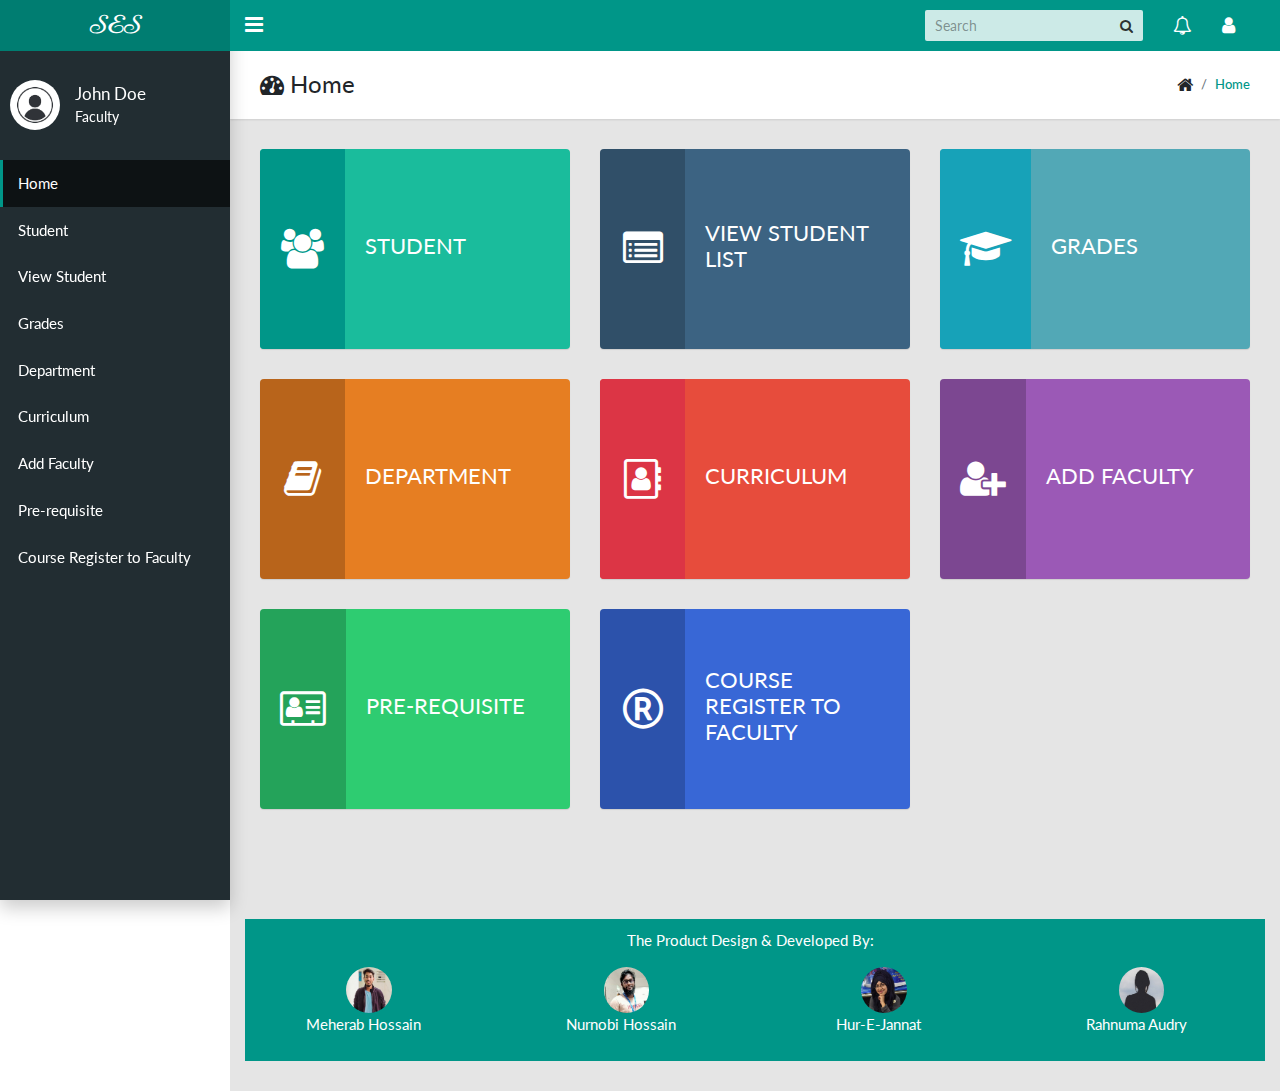
==== commit fe636040: "Design updated" ====
--- a/admin-dashboard.html
+++ b/admin-dashboard.html
@@ -13,7 +13,7 @@
     <meta property="og:url" content="http://pratikborsadiya.in/blog/vali-admin">
     <meta property="og:image" content="http://pratikborsadiya.in/blog/vali-admin/hero-social.png">
     <meta property="og:description" content="Vali is a responsive and free admin theme built with Bootstrap 4, SASS and PUG.js. It's fully customizable and modular.">
-    <title>Home|SES</title>
+    <title>Admin Home|SES</title>
     <meta charset="utf-8">
     <meta http-equiv="X-UA-Compatible" content="IE=edge">
     <meta name="viewport" content="width=device-width, initial-scale=1">
@@ -93,13 +93,15 @@
         </div>
       </div>
       <ul class="app-menu">
-        <li><a class="app-menu__item active" href="faculty-dashboard.html"><span class="app-menu__label">Home</span></a></li>
+        <li><a class="app-menu__item active" href="admin-dashboard.html"><span class="app-menu__label">Home</span></a></li>
         <li><a class="app-menu__item " href="student.html"><span class="app-menu__label">Student</span></a></li>
+        <li><a class="app-menu__item " href="view_student_list.html"><span class="app-menu__label">View Student</span></a></li>
         <li><a class="app-menu__item " href="grades.html"><span class="app-menu__label">Grades</span></a></li>
         <li><a class="app-menu__item " href="department.html"><span class="app-menu__label">Department</span></a></li>
         <li><a class="app-menu__item " href="curriculum.html"><span class="app-menu__label">Curriculum</span></a></li>
-        <li><a class="app-menu__item " href="#"><span class="app-menu__label">Manage User</span></a></li>
+        <li><a class="app-menu__item " href="manage-user.html"><span class="app-menu__label">Add Faculty</span></a></li>
         <li><a class="app-menu__item " href="pre-requisite.html"><span class="app-menu__label">Pre-requisite</span></a></li>
+        <li><a class="app-menu__item " href="fac_reg_course.html"><span class="app-menu__label">Course Register to Faculty</span></a></li>
         <!-- <li class="treeview"><a class="app-menu__item" href="#" data-toggle="treeview"><i class="app-menu__icon fa fa-laptop"></i><span class="app-menu__label">UI Elements</span><i class="treeview-indicator fa fa-angle-right"></i></a>
           <ul class="treeview-menu">
             <li><a class="treeview-item" href="bootstrap-components.html"><i class="icon fa fa-circle-o"></i> Bootstrap Elements</a></li>
@@ -159,6 +161,15 @@
           </a>
         </div>
         <div class="col-md-6 col-lg-4">
+          <a href="view_student_list.html">
+            <div class="widget-small dupain coloured-icon"><i class="icon fa fa-list-alt fa-3x"></i>
+              <div class="info">
+                <h4>View Student List</h4>
+              </div>
+            </div>
+          </a>
+        </div>
+        <div class="col-md-6 col-lg-4" >
           <a href="grades.html">
             <div class="widget-small info coloured-icon"><i class="icon fa fa-graduation-cap fa-3x"></i>
               <div class="info">
@@ -186,10 +197,11 @@
           </a>
         </div>
         <div class="col-md-6 col-lg-4">
-          <a href="#">
-            <div class="widget-small violet coloured-icon"><i class="icon fa fa-user-circle-o fa-3x"></i>
-              <div class="info">
-                <h4>Manage User</h4>
+          <a href="manage-user.html">
+            <div class="widget-small violet coloured-icon"><i class="icon fa fa-user-plus fa-3x"></i>
+
+              <div class="info">
+                <h4>Add Faculty</h4>
               </div>
             </div>
           </a>
@@ -203,7 +215,52 @@
             </div>
           </a>
         </div>
+        <div class="col-md-6 col-lg-4">
+          <a href="fac_reg_course.html">
+            <div class="widget-small blue coloured-icon"><i class="icon fa fa-registered fa-3x"></i>
+
+              <div class="info">
+                <h4>Course Register to Faculty</h4>
+              </div>
+            </div>
+          </a>
+        </div>
       </div>
+      <!--Footer section-->
+      <section id="footer">
+        <div class="row">
+            <div class="footer-section">
+              <p>The Product Design & Developed By:</p>
+              <div class="row">
+                <div class="col-lg-3">
+                  <div class="team-img">
+                    <img src="images/unnamed.jpg" alt="Meherab Hossain img" class="img-fluid">
+                    <p>Meherab Hossain</p>
+                  </div>
+                </div>
+                <div class="col-lg-3">
+                  <div class="team-img">
+                    <img src="images/nurnobi.jpg" alt="Nurnobi Hossain img" class="img-fluid">
+                    <p>Nurnobi Hossain</p>
+                  </div>
+                </div>
+                <div class="col-lg-3">
+                  <div class="team-img">
+                    <img src="images/hur.jpg" alt="Hur-E-Jannat img" class="img-fluid">
+                    <p>Hur-E-Jannat</p>
+                  </div>
+                </div>
+                <div class="col-lg-3">
+                  <div class="team-img">
+                    <img src="images/rahnuma.jpg" alt="Rahnuma Rah img" class="img-fluid">
+                    <p>Rahnuma Audry</p>
+                  </div>
+                </div>
+              </div>
+              
+            </div>
+        </div>
+    </section>
       <!-- <div class="row">
         <div class="col-md-6">
           <div class="tile">
--- a/css/main.css
+++ b/css/main.css
@@ -2578,7 +2578,8 @@
           user-select: none;
   background-color: transparent;
   border: 2px solid transparent;
-  padding: 0.375rem 0.75rem;
+  /* padding: 0.375rem 0.75rem; */
+  padding: 2px 4px;
   font-size: 0.875rem;
   line-height: 1.5;
   border-radius: 3px;
@@ -2587,6 +2588,7 @@
   -o-transition: box-shadow 0.3s cubic-bezier(0.35, 0, 0.25, 1), transform 0.2s cubic-bezier(0.35, 0, 0.25, 1), background-color 0.3s ease-in-out, border-color 0.3s ease-in-out;
   transition: box-shadow 0.3s cubic-bezier(0.35, 0, 0.25, 1), transform 0.2s cubic-bezier(0.35, 0, 0.25, 1), background-color 0.3s ease-in-out, border-color 0.3s ease-in-out;
   transition: box-shadow 0.3s cubic-bezier(0.35, 0, 0.25, 1), transform 0.2s cubic-bezier(0.35, 0, 0.25, 1), background-color 0.3s ease-in-out, border-color 0.3s ease-in-out, -webkit-box-shadow 0.3s cubic-bezier(0.35, 0, 0.25, 1), -webkit-transform 0.2s cubic-bezier(0.35, 0, 0.25, 1);
+  
 }
 
 @media (prefers-reduced-motion: reduce) {
@@ -16754,6 +16756,10 @@
 }
 
 /*============================== Customize CSS=================*/
+.dupain{
+  background-color: #3c6382;
+  height: 200px;
+}
 .violet{
   height: 200px;
   background-color: #9b59b6;
@@ -16765,4 +16771,33 @@
 .orange{
   background-color: #e67e22;
   height: 200px;
+}
+.blue{
+  background-color: #3867d6;
+  height: 200px;
+}
+/*Footer section CSS*/
+#footer{
+  padding-top: 80px;
+}
+.footer-section{
+  background: #009688;
+  padding: 10px;
+  text-align: center;
+}
+.footer-section p{
+  padding-right: 10px;
+  font-size: 15px;
+  color: #fff;
+}
+.team-img{
+  text-align: center;
+}
+.team-img img{
+  width: 20%;
+  border-radius: 100%;
+}
+.action_icon i{
+  font-size: 20px;
+  padding: 2px;
 }